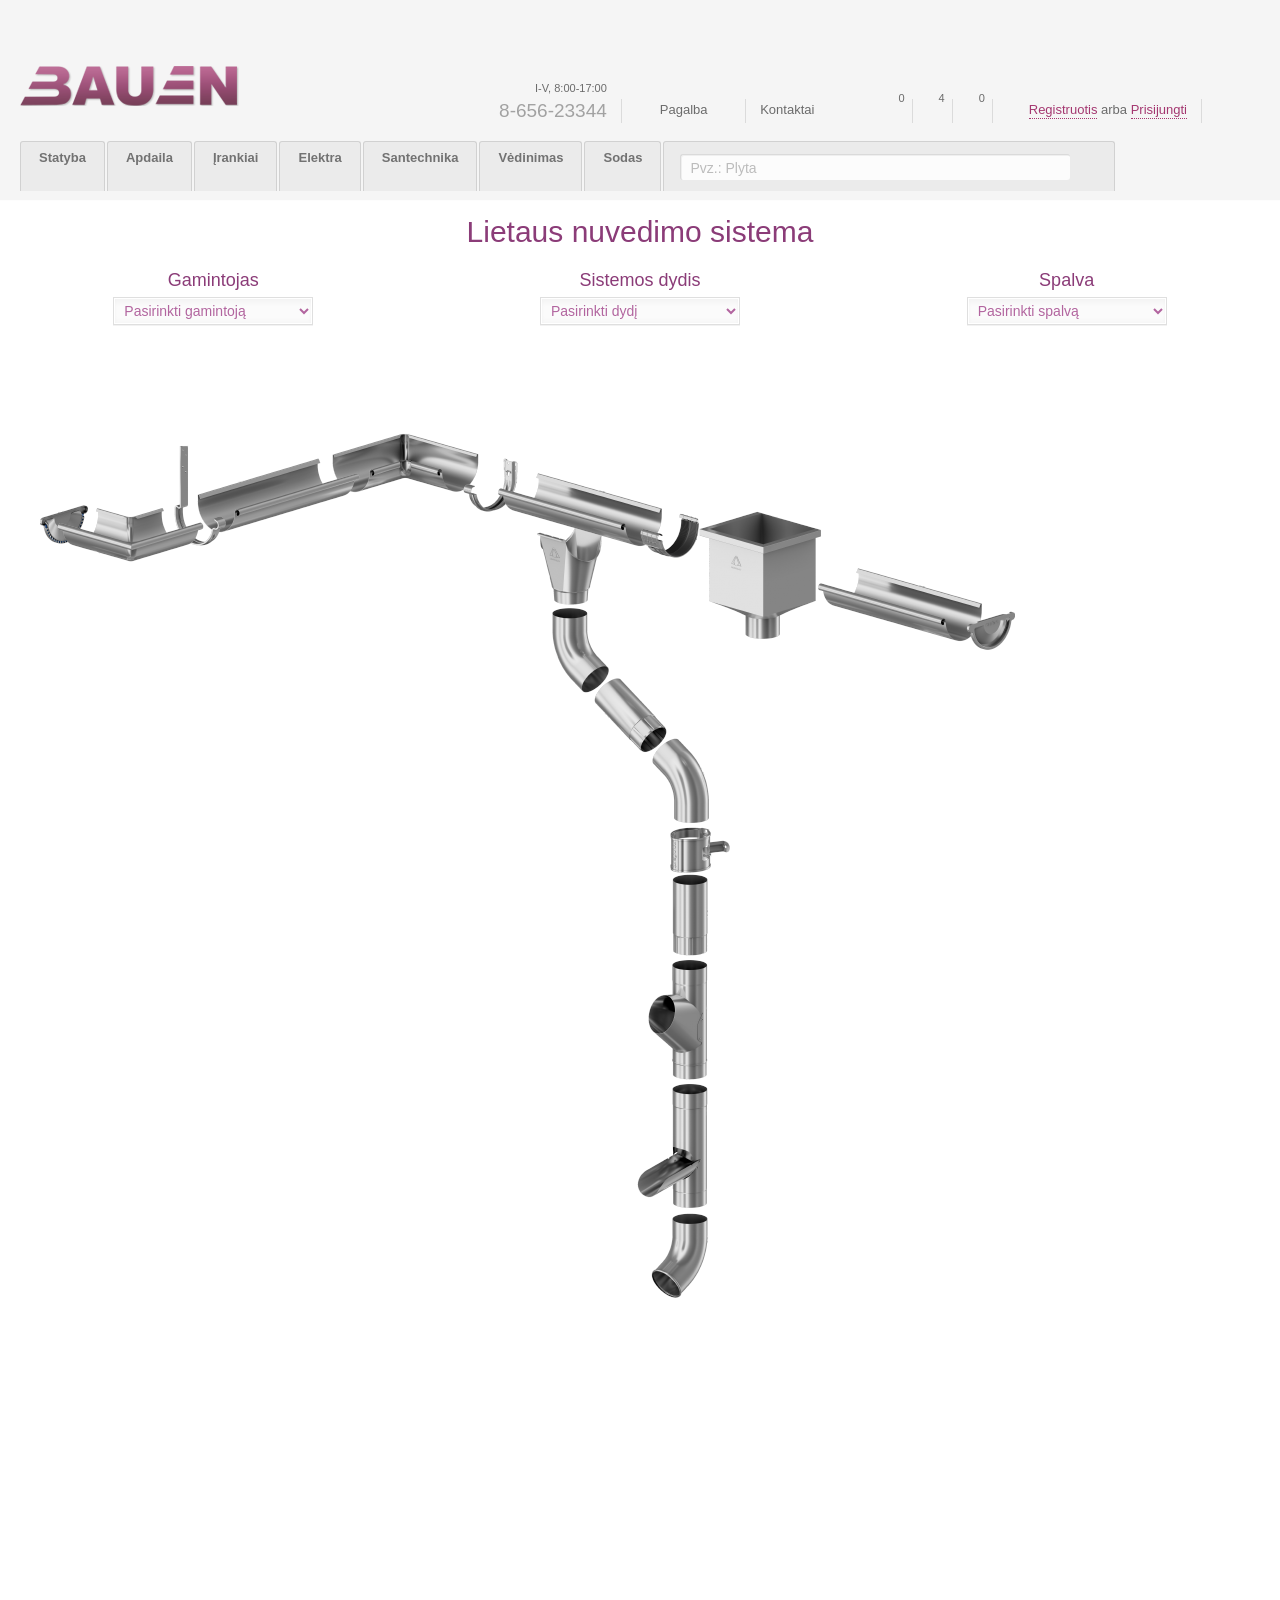
==== index.html @ d095a4c6 "Initial commit" ====
<!DOCTYPE html>
<html lang="en">
<head>
    <meta charset="UTF-8">
    <meta name="viewport" content="width=device-width, initial-scale=1.0">
    <title>Roofart Pasirinkimo Sistema</title>
    <link rel="stylesheet" href="style.css">
    <link rel="stylesheet" href="bauen_style.css">
    <link rel="stylesheet" href="bauen_style_mod.css">
    <style>
        .image-container {
            position: relative;
            width: 100%;
            height: 800px;
            /*border: 2px dashed #ccc;*/
            margin: 20px 0;
            background-color: white;
        }
        .image-item {
            position: absolute;
            cursor: move;
        }
        .image-item img {
            max-width: 150px;
            max-height: 150px;
            display: block;
        }
        .image-placeholder {
            position: absolute;
            width: 100px;
            height: 100px;
            /*background-color: #ffffff;*/
            /*border: 2px solid #999;*/
            border-radius: 5px;
            display: flex;
            align-items: center;
            justify-content: center;
            cursor: pointer;
            transition: all 0.3s ease;
        }
        .image-placeholder:hover {
            background-color: #d0d0d0;
            box-shadow: 0 2px 8px rgba(0, 0, 0, 0.2);
            z-index:555555 !important;
        }
        .image-placeholder span {
            font-size: 12px;
            color: #666;
            text-align: center;
            pointer-events: none;
        }
        .controls {
            margin: 20px 0;
        }
        input[type="file"], button {
            padding: 10px 20px;
            margin-right: 10px;
            font-size: 14px;
        }
        .modal {
            display: none;
            position: fixed;
            z-index: 2000;
            left: 0;
            top: 0;
            width: 100%;
            height: 100%;
            background-color: rgba(0, 0, 0, 0.4);
        }
        .modal-content {
            position: relative;
            top: 100px;
            left: 500px;
            background-color: #fefefe;
            margin: 10% auto;
            padding: 20px;
            border: 1px solid #888;
            width: 300px;
            border-radius: 5px;
            box-shadow: 0 4px 6px rgba(0, 0, 0, 0.1);

        }
        .modal-content h2 {
            margin-top: 0;
        }
        .modal-content label {
            display: block;
            margin: 20px 0 5px 0;
            font-weight: bold;
        }
        .modal-content select {
            width: 100%;
            padding: 8px;
            margin-bottom: 15px;
            border: 1px solid #ddd;
            border-radius: 4px;
            box-sizing: border-box;
            background-color: white;
        }
        .modal-content button {
            background-color: #4CAF50;
            color: white;
            padding: 10px 20px;
            border: none;
            border-radius: 4px;
            cursor: pointer;
            margin-right: 5px;
        }
        .modal-content button:hover {
            background-color: #45a049;
        }
        .modal-content .cancel-btn {
            background-color: #f44336;
        }
        .modal-content .cancel-btn:hover {
            background-color: #da190b;
        }
        .price-display {
            font-size: 18px;
            font-weight: bold;
            color: #27ae60;
            margin: 10px 0;
        }
        .price-popup {
            display: none;
            position: absolute;
            background-color: #27ae60;
            color: white;
            padding: 10px 15px;
            border-radius: 5px;
            font-weight: bold;
            font-size: 16px;
            white-space: nowrap;
            z-index: 999;
            box-shadow: 0 2px 8px rgba(0, 0, 0, 0.2);
            pointer-events: none;
        }
        .price-popup.show {
            display: block;
        }

        body {
            height: 2000px;
            background-color: white;
        }

        h1 {
            font-family: arial;
            font-size: 30px !important;
            padding-top: 20px;
        }

        .filtras {
            display: flex;
            align-items: flex-start;
            justify-content: space-around;
            padding-top: 20px;
        }
        .filtras div {
            display: flex;
            flex-direction: column;
            align-items: center;
        }
        .size-selection {
            display: none;
        }

        #itemSize {
            height: 50px;
        }

    </style>
</head>

<div class="header"><div class="header-desktop"><div class="wrapper">    <a href="/lt" title="bauen" class="header-logo">         <img src="bauen.png" alt="Bauen">    </a>    <ul class="header-nav">         <li><a class="header-compare fj-catalog-compare-count" href="/prekiu-palyginimas" title="Prekių palyginimas" onclick="fjObj.showAjaxPopup($(this).attr('href')); return false;">         	0</a></li>    	<li><a href="/mano/ziuretos-prekes" title="Žiūrėtos prekės" class="header-view fj-catalog-history-count">4</a></li>        <li><a class="header-fav fj-catalog-favorite-count" href="/patinkancios-prekes" title="Patinkančios prekės">0</a></li>                

	<li>
		<div class="header-login">
			<a href="/registruotis" title="Registruotis">Registruotis</a>
			arba			<a href="/prisijungti" title="Prisijungti">Prisijungti</a> 
			
		</div>
	</li>

                <li class="header-nav-cart">			<a href="javascript:;" style="cursor: default" class=" header-cart">							<span class="fj-cart-layout-amount"></span>			</a>			                                               <div class="header-subnav header-subnav--cart ">	            	            	<strong class="fj-cart-layout-amount header-subnav-title"></strong>	            	            <a href="javascript:;" onclick="javascript: $(this).closest('li').css('zIndex', 110).find('.header-subnav').fadeOut();" class="header-subnav-close">uzdaryti</a>	                            <a onclick="javascript: $(this).parent().fadeOut();" class="cart-block-close" href="#"></a>                                <div class="change">
<ul class="header-cart-list fj-cart-layout-items">
   
      <br>Prekių krepšelis tuščias    
     
</ul>
</div>		            </div>        </li>            </ul>        <ul class="header-nav no-margin">
	<li>
        <div class="header-time">I-V, 8:00-17:00</div>
        <div class="header-phone">8-656-23344</div></li>
	



    <li class="header-nav-support">
        <a class="header-support" href="/pagalba" title="Pagalba">Pagalba </a> <a href="javascript:;" onclick="javascript: $('.header-nav-support.header-nav--currency').css('z-index',2);$(this).parent().find('.header-subnav').css('z-index', '110').fadeIn();" class="header-trigger"></a>

        <div class="header-subnav header-subnav--support">
        	<strong class="header-subnav-title">Pagalba</strong>
            <a href="javascript:;" class="header-subnav-close">uzdaryti</a>

            <ul class="header-subnav-list">
                                                    <li><a title="Registracijos sąlygos" href="/registracijos-salygos" class="icon-check">Registracijos sąlygos</a></li>
                                                                        <li><a title="Siuntimas ir pristatymas" href="/prekiu-siuntimas-ir-pristatymas" class="aside-nav-shipping">Siuntimas ir pristatymas</a></li>
                                                                        <li><a title="Keitimas ir grąžinimas" href="/keitimas-ir-grazinimas" class="icon-circle">Keitimas ir grąžinimas</a></li>
                                                                        <li><a title="Garantinis aptarnavimas" href="/garantinis-aptarnavimas" class="aside-nav-waranty">Garantinis aptarnavimas</a></li>
                                                                        <li><a title="D.U.K." href="/dazniausiai-uzduodami-klausimai-duk" class="aside-nav-faq">D.U.K.</a></li>
                                                                        <li><a title="Kaip pirkti" href="/kaip-pirkti" class="icon-cart">Kaip pirkti</a></li>
                                                                        <li><a title="Atsiskaitymas" href="/atsiskaitymas" class="icon-pc">Atsiskaitymas</a></li>
                                                                        <li><a title="Rašykite mums" href="/rasykite-mums" class="fj-form-ask icon-oval">Rašykite mums</a></li>
                                                                        <li><a title="Kontaktai" href="/kontaktai" class="icon-phone">Kontaktai</a></li>
                                                                        <li><a title="Atsakomybės apribojimas" href="/atsakomybes-apribojimas" class="aside-nav-disclaimer">Atsakomybės apribojimas</a></li>
                                                </ul>
        </div>
    </li>
            <li>
                        <a href="/kontaktai" title="Kontaktai">Kontaktai</a>
        </li>
  <script type="text/javascript">
	$('.header-subnav-close').click(function(){
		$(this).closest('.header-subnav').fadeOut();
		$('.header-nav-support').css('z-index', '2');
	});
</script>
</ul>    <div class="nav">

	<ul>

        
            <li>

                <a id="category-1314" href="/statybines-medziagos" title="Statyba" class="">  

                   

                   Statyba<br>




                </a>

               

            </li> 

        
            <li>

                <a id="category-1322" href="/apdailos-medziagos" title="Apdaila" class="">  

                   

                   Apdaila<br>




                </a>

               

            </li> 

        
            <li>

                <a id="category-1323" href="/darbo-irankiai" title="Įrankiai" class="">  

                   

                   Įrankiai




                </a>

               

            </li> 

        
            <li>

                <a id="category-1324" href="/elektros-prekes" title="Elektra" class="">  

                   

                   Elektra<br>




                </a>

               

            </li> 

        
            <li>

                <a id="category-1325" href="/santechnikos-prekes" title="Santechnika" class="">  

                   

                   Santechnika<br>




                </a>

               

            </li> 

        
            <li>

                <a id="category-1327" href="/sildymo-prekes" title="Vėdinimas" class="">  

                   

                   Vėdinimas<br>




                </a>

               

            </li> 

        
            <li>

                <a id="category-1328" href="/sodo-prekes" title="Sodas" class="">  

                   

                   Sodas<br>




                </a>

               

            </li> 

        
        <li>

       <form class="nav-search" method="get" action="/paieska">
						
	<div class="nav-search-field">
		<input id="q" name="q" type="text" autocomplete="off" value="Pvz.: Plyta" class="search-block-input-field ui-autocomplete-input"><span role="status" aria-live="polite" class="ui-helper-hidden-accessible"></span>
	</div>
	<input type="submit" class="nav-search-submit">
</form>

<script>
//<![CDATA[
             $('.nav-search').submit(function(){

			

					if($('#q').val() == 'Pvz.: Plyta')
					{
						$('#q').val('');
					}

					return true;
	           });
				
         
$.ui.autocomplete.prototype._renderItem = function( ul, item){
    		  var term = this.term.split(' ').join('|');
    		  var re = new RegExp("(" + term + ")", "gi") ;
    		  var t = item.label.replace(re,"<span>$1</span>");
    		  return $( "<li></li>" )
    		     .data( "item.autocomplete", item )
    		     .append( "<a>" + t + "</a>" )
    		     .appendTo( ul );
    		};
        
     
        $( "#q" ).autocomplete({
          source: "/lt/search/live-search",
          minLength: 2,
          messages: {
              noResults: '',
              results: function() {}
          },
          select: function (event, ui) {
        	  $("#q").val(ui.item.label);
              $(".nav-search").submit(); 
        	},
        	open: function(){
        		$('.ui-menu').css('max-width', '380px');
        	},

          
        }).autocomplete( "widget" ).addClass( "results" );


    $('#q').focus(function(){

    	if($('#q').val() == 'Pvz.: Plyta')
    	{
    		$('#q').val('')

    	}
        $('#q').css('color','#894667');
    	
    		}).focusout(function(){

    			if($('#q').val() == '')
    	    	{
    	    		$('#q').val('Pvz.: Plyta').css('color', '#bcbcbc');
                        

    	    	}
    		});


    $(document).ready(function() {  

		// Icon Click Focus
		$('div.icon').click(function(){
			$('input#search').focus();
		});

		// Live Search
		// On Search Submit and Get Results
		function search() {
			var query_value = $('input#search').val();
			$('b#search-string').html(query_value);
			if(query_value !== ''){
				$.ajax({
					type: "POST",
					url: "search.php",
					data: { query: query_value },
					cache: false,
					success: function(html){
						$("ul#results").html(html);
					}
				});
			}return false;    
		}

		$("input#search").live("keyup", function(e) {
			// Set Timeout
			clearTimeout($.data(this, 'timer'));

			// Set Search String
			var search_string = $(this).val();

			// Do Search
			if (search_string == '') {
				$("ul#results").fadeOut();
				$('h4#results-text').fadeOut();
			}else{
				$("ul#results").fadeIn();
				$('h4#results-text').fadeIn();
				$(this).data('timer', setTimeout(search, 100));
			};
		});

	});
  //]]>
    </script>			
       </li>

    </ul>

</div>







   		</div> <!-- .wrapper -->	</div> <!-- header-desktop -->		<div class="header-mob">

                <div class="header-mob-top">
                    <a href="/lt" class="header-mob-top-logo" title="Bauen">Bauen</a>
                    <div class="header-mob-top-icons">
                        <a class="header-mob-top-search-trigger " href="/paieska" title="Paieška">Paieška</a>
                                                	<a class="header-mob-top-user-trigger" href="/prisijungti" title="Prisijungti">Vartotojas</a>
                                                        <a class="header-mob-top-cart-trigger" href="/prekiu-krepselis" title="Krepšelis">Krepšelis </a>
                        <a class="header-mob-top-nav-trigger" title="Meniu">Meniu</a>
                    </div>
                    <form class="header-mob-top-search" method="get" action="/paieska">
                        <input name="q" type="text" placeholder="Pvz.: Plyta">
                        <input type="hidden" name="search-order" class="mobile-search-order">
                        <input type="submit">
                        <a class="header-mob-top-search-clear " title="Išvalyti">Išvalyti</a>
                    </form>
                </div>
                <div class="header-mob-nav" data-level="1">
                    <ul class="header-mob-nav-list">
                    					        					                <li>
					                <a href="/statybines-medziagos" title="Statyba" class="withsubnav">
					                   Statyba					                   <b>3042</b>
					                </a> 
					                	                            		<div class="header-mob-nav" data-level="2">
                                			<ul class="header-mob-nav-list">
                                				<li>
			                                        <a class="header-mob-nav-back" title="Statyba">Statyba</a>
			                                        <a href="/statybines-medziagos" class="header-mob-nav-link" title="visos">visos</a>
		                                        </li>
		                                        		                                        	<li><a class="arrow " href="/apsiltinimo-medziagos" title="Apšiltinimo medžiagos">Apšiltinimo medžiagos <b>335</b></a></li>
		                                        		                                        	<li><a class="arrow " href="/aptverimo-sistemos" title="Aptvėrimo sistemos">Aptvėrimo sistemos <b>37</b></a></li>
		                                        		                                        	<li><a class="arrow " href="/armavimo-tinkliukai" title="Armavimo tinklelis">Armavimo tinklelis <b>14</b></a></li>
		                                        		                                        	<li><a class="arrow " href="/betonas-uzpildai" title="Betonas, užpildai">Betonas, užpildai <b>6</b></a></li>
		                                        		                                        	<li><a class="arrow " href="/blokeliai" title="Blokeliai">Blokeliai <b>61</b></a></li>
		                                        		                                        	<li><a class="arrow " href="/birios-medziagos" title="Birios medžiagos">Birios medžiagos <b>92</b></a></li>
		                                        		                                        	<li><a class="arrow " href="/dekoratyviniai-tinkai" title="Dekoratyviniai tinkai">Dekoratyviniai tinkai <b>55</b></a></li>
		                                        		                                        	<li><a class="arrow " href="/gelzbetonio-gaminiai" title="Gelžbetonio gaminiai">Gelžbetonio gaminiai <b>1</b></a></li>
		                                        		                                        	<li><a class="arrow " href="/juostos" title="Juostos">Juostos <b>114</b></a></li>
		                                        		                                        	<li><a class="arrow " href="/kaminu-sistemos" title="Kaminų sistemos">Kaminų sistemos <b>99</b></a></li>
		                                        		                                        	<li><a class="arrow " href="/klijai" title="Klijai">Klijai <b>54</b></a></li>
		                                        		                                        	<li><a class="arrow " href="/lietaus-nuvedimas" title="Lietaus nuvedimo sistemos">Lietaus nuvedimo sistemos <b>858</b></a></li>
		                                        		                                        	<li><a class="arrow " href="/statybines/langai" title="Langai">Langai <b>56</b></a></li>
		                                        		                                        	<li><a class="arrow " href="/plytos-plyteles" title="Plytos, plytelės">Plytos, plytelės <b>27</b></a></li>
		                                        		                                        	<li><a class="arrow " href="/sandarinimo-medziagos" title="Sandarinimo medžiagos">Sandarinimo medžiagos <b>185</b></a></li>
		                                        		                                        	<li><a class="arrow " href="/statybine-chemija" title="Statybinė chemija">Statybinė chemija <b>18</b></a></li>
		                                        		                                        	<li><a class="arrow " href="/statybines-pleveles" title="Statybinės plėvelės">Statybinės plėvelės <b>80</b></a></li>
		                                        		                                        	<li><a class="arrow " href="/statybines-plokstes" title="Statybinės plokštės">Statybinės plokštės <b>71</b></a></li>
		                                        		                                        	<li><a class="arrow " href="/stogu-dangos" title="Stogų dangos">Stogų dangos <b>542</b></a></li>
		                                        		                                        	<li><a class="arrow " href="/stogo-langai" title="Stogo langai">Stogo langai <b>71</b></a></li>
		                                        		                                        	<li><a class="arrow " href="/tinkai-tinkas" title="Tinkai">Tinkai <b>19</b></a></li>
		                                        		                                        	<li><a class="arrow " href="/trinkeles" title="Trinkelės">Trinkelės <b>4</b></a></li>
		                                        		                                        	<li><a class="arrow " href="/tvirtinimo-profiliai" title="Tvirtinimo profiliai">Tvirtinimo profiliai <b>70</b></a></li>
		                                        		                                        	<li><a class="arrow " href="/tvirtinimo-detales" title="Tvirtinimo detalės">Tvirtinimo detalės <b>165</b></a></li>
		                                        		                                        	<li><a class="arrow " href="/vielos-tinklai" title="Vielos tinklai">Vielos tinklai <b>11</b></a></li>
		                                        		                                        	<li><a class="arrow " href="/terasos" title="Terasos">Terasos <b>6</b></a></li>
		                                        	                                        </ul>
	                            		</div>
                            		 
					            </li>
					   					        					                <li>
					                <a href="/apdailos-medziagos" title="Apdaila" class="withsubnav">
					                   Apdaila					                   <b>740</b>
					                </a> 
					                	                            		<div class="header-mob-nav" data-level="2">
                                			<ul class="header-mob-nav-list">
                                				<li>
			                                        <a class="header-mob-nav-back" title="Apdaila">Apdaila</a>
			                                        <a href="/apdailos-medziagos" class="header-mob-nav-link" title="visos">visos</a>
		                                        </li>
		                                        		                                        	<li><a class="arrow " href="/glaistai" title="Glaistai">Glaistai <b>142</b></a></li>
		                                        		                                        	<li><a class="arrow " href="/dazai-gruntai" title="Dažai, gruntai">Dažai, gruntai <b>501</b></a></li>
		                                        		                                        	<li><a class="arrow " href="/lakai-medienai" title="Lakai">Lakai <b>21</b></a></li>
		                                        		                                        	<li><a class="arrow " href="/alyvos" title="Alyvos">Alyvos <b>16</b></a></li>
		                                        		                                        	<li><a class="arrow " href="/beicai" title="Beicai">Beicai <b>3</b></a></li>
		                                        		                                        	<li><a class="arrow " href="/emales" title="Emalės">Emalės <b>2</b></a></li>
		                                        		                                        	<li><a class="arrow " href="/impregnantai-medienai" title="Impregnantai">Impregnantai <b>37</b></a></li>
		                                        		                                        	<li><a class="arrow " href="/difuzoriai" title="Difuzoriai">Difuzoriai <b>2</b></a></li>
		                                        		                                        	<li><a class="arrow " href="/pakabinamos-lubos" title="Pakabinamos lubos">Pakabinamos lubos <b>12</b></a></li>
		                                        		                                        	<li><a class="arrow " href="/valymo-priemones" title="Valymo priemonės">Valymo priemonės <b>1</b></a></li>
		                                        		                                        	<li><a class="arrow " href="/apdailos-priedai" title="Priedai">Priedai <b>3</b></a></li>
		                                        	                                        </ul>
	                            		</div>
                            		 
					            </li>
					   					        					                <li>
					                <a href="/darbo-irankiai" title="Įrankiai" class="withsubnav">
					                   Įrankiai					                   <b>227</b>
					                </a> 
					                	                            		<div class="header-mob-nav" data-level="2">
                                			<ul class="header-mob-nav-list">
                                				<li>
			                                        <a class="header-mob-nav-back" title="Įrankiai">Įrankiai</a>
			                                        <a href="/darbo-irankiai" class="header-mob-nav-link" title="visos">visos</a>
		                                        </li>
		                                        		                                        	<li><a class="arrow " href="/dazymo-ir-apdailos-irankiai" title="Dažymo ir apdailos įrankiai">Dažymo ir apdailos įrankiai <b>191</b></a></li>
		                                        		                                        	<li><a class="arrow " href="/diskai" title="Diskai">Diskai <b>2</b></a></li>
		                                        		                                        	<li><a class="arrow " href="/mechaniniai-irankiai" title="Mechaniniai įrankiai">Mechaniniai įrankiai <b>14</b></a></li>
		                                        		                                        	<li><a class="arrow " href="/matavimo-irankiai" title="Matavimo įrankiai">Matavimo įrankiai <b>2</b></a></li>
		                                        		                                        	<li><a class="arrow " href="/pjovimo-irankiai" title="Pjovimo įrankiai">Pjovimo įrankiai <b>5</b></a></li>
		                                        		                                        	<li><a class="arrow " href="/graztai" title="Grąžtai">Grąžtai <b>13</b></a></li>
		                                        		                                        	<li><a class="arrow " href="/gkp-irankiai" title="GKP įrankiai">GKP įrankiai <b>0</b></a></li>
		                                        	                                        </ul>
	                            		</div>
                            		 
					            </li>
					   					        					        					        					        					                <li>
					                <a href="/sodo-prekes" title="Sodas" class="withsubnav">
					                   Sodas					                   <b>13</b>
					                </a> 
					                	                            		<div class="header-mob-nav" data-level="2">
                                			<ul class="header-mob-nav-list">
                                				<li>
			                                        <a class="header-mob-nav-back" title="Sodas">Sodas</a>
			                                        <a href="/sodo-prekes" class="header-mob-nav-link" title="visos">visos</a>
		                                        </li>
		                                        		                                        	<li><a class="arrow " href="/sniego-kastuvai" title="Sniego kastuvai">Sniego kastuvai <b>0</b></a></li>
		                                        		                                        	<li><a class="arrow " href="/siltnamiai" title="Šiltnamiai">Šiltnamiai <b>10</b></a></li>
		                                        		                                        	<li><a class="arrow " href="/vejos-segmentai" title="Vejos segmentai">Vejos segmentai <b>2</b></a></li>
		                                        		                                        	<li><a class="arrow " href="/laisvalaikio-prekes" title="Laisvalaikis">Laisvalaikis <b>1</b></a></li>
		                                        	                                        </ul>
	                            		</div>
                            		 
					            </li>
					   	 
                    </ul>
                    <ul class="header-mob-nav-list header-mob-nav-list--icons">
                        <li>
                            <a class="withsubnav header-mob-nav-list--icons-users" title="Vartotojams">Vartotojams</a>
                            <div class="header-mob-nav" data-level="2">
                                <ul class="header-mob-nav-list">
                                    <li><a class="header-mob-nav-back header-mob-nav-list-icon header-mob-nav-list-icon--user" title="Vartotojams">Vartotojams</a></li>
                                    	                                    <li><a class="arrow" href="/prisijungti" title="Prisijungti">Prisijungti</a></li>
	                                    <li><a class="arrow" href="/registruotis" title="Registruotis">Registruotis</a></li>
                                     
                                    <li><a class="header-mob-nav-list-icon header-mob-nav-list-icon--fav spacing" href="/patinkancios-prekes" title="Patinkančios prekės">Patinkančios prekės <b class="fj-catalog-favorite-count">0</b></a></li>
                                    <li><a class="header-mob-nav-list-icon header-mob-nav-list-icon--view spacing" href="/mano/ziuretos-prekes" title="Žiūrėtos prekės">Žiūrėtos prekės <b class="fj-catalog-history-count">4</b></a></li>
                                    <li><a class="header-mob-nav-list-icon header-mob-nav-list-icon--compare spacing" href="/prekiu-palyginimas" title="Prekių palyginimas">Prekių palyginimas <b class="fj-catalog-compare-count">0</b></a></li>
                                                                    </ul>
                            </div>
                        </li>
                        <li>
                        	<a class="arrow header-mob-nav-list--icons-cart" title="Krepšelis" href="/prekiu-krepselis">Krepšelis<b>0</b></a>
                        </li>
                        <li>
		                			                	                        	<a class="withsubnav header-mob-nav-list--icons-help" href="/pagalba" title="Pagalba">Pagalba</a>
                            <div class="header-mob-nav" data-level="2">
                                <ul class="header-mob-nav-list">
                                    <li><a class="header-mob-nav-back header-mob-nav-list-icon header-mob-nav-list-icon--help" title="Pagalba">Pagalba</a></li>
					                  					                							                    		<li><a class="arrow" title="Registracijos sąlygos" href="/registracijos-salygos">Registracijos sąlygos</a></li>
					                    						                  					                							                    		<li><a class="arrow" title="Siuntimas ir pristatymas" href="/prekiu-siuntimas-ir-pristatymas">Siuntimas ir pristatymas</a></li>
					                    						                  					                							                    		<li><a class="arrow" title="Keitimas ir grąžinimas" href="/keitimas-ir-grazinimas">Keitimas ir grąžinimas</a></li>
					                    						                  					                							                    		<li><a class="arrow" title="Garantinis aptarnavimas" href="/garantinis-aptarnavimas">Garantinis aptarnavimas</a></li>
					                    						                  					                							                    		<li><a class="arrow" title="D.U.K." href="/dazniausiai-uzduodami-klausimai-duk">D.U.K.</a></li>
					                    						                  					                							                    		<li><a class="arrow" title="Kaip pirkti" href="/kaip-pirkti">Kaip pirkti</a></li>
					                    						                  					                							                    		<li><a class="arrow" title="Atsiskaitymas" href="/atsiskaitymas">Atsiskaitymas</a></li>
					                    						                  					                							                    		<li><a class="arrow" title="Rašykite mums" href="/rasykite-mums">Rašykite mums</a></li>
					                    						                  					                							                    		<li><a class="arrow" title="Kontaktai" href="/kontaktai">Kontaktai</a></li>
					                    						                  					                							                    		<li><a class="arrow" title="Atsakomybės apribojimas" href="/atsakomybes-apribojimas">Atsakomybės apribojimas</a></li>
					                    						                                                  </ul>
                            </div>
                        </li>
                        <li>
                        	<a class="withsubnav header-mob-nav-list--icons-important" title="Svarbi informacija">Svarbi informacija</a>
                            <div class="header-mob-nav" data-level="2">
                                <ul class="header-mob-nav-list">
                                    <li><a class="header-mob-nav-back header-mob-nav-list-icon header-mob-nav-list-icon--important" title="Svarbi informacija">Svarbi informacija</a></li>
                                    																														<li><a class="header-mob-nav-list-icon header-mob-nav-list-icon--spec59 " href="/nemokamas-pristatymas" title="Nemokas pristatymas">Nemokas pristatymas</a></li>
																																								<li><a class="header-mob-nav-list-icon header-mob-nav-list-icon--spec60 " href="/pristatymas-per-1-3-dienas" title="Pristatymas per 1 - 3 darbo dienas">Pristatymas per 1 - 3 darbo dienas</a></li>
																																								<li><a class="header-mob-nav-list-icon header-mob-nav-list-icon--spec61 " href="/geriausios-kainos-garantija" title="Kainos garantija">Kainos garantija</a></li>
																																								<li><a class="header-mob-nav-list-icon header-mob-nav-list-icon--spec62 " href="/nuolaidu-kortele" title="Gaukite nuolaidų kortelę">Gaukite nuolaidų kortelę</a></li>
																																								<li><a class="header-mob-nav-list-icon header-mob-nav-list-icon--spec63 " href="/statybiniu-medziagu-eksportas" title="Video kaip apsipirkti">Video kaip apsipirkti</a></li>
																																								<li><a class="header-mob-nav-list-icon header-mob-nav-list-icon--spec88 " href="dovanu-cekiai-1" title="Dovanų čekiai">Dovanų čekiai</a></li>
																			                                </ul>
                            </div>
                        </li>
                        <li>
		                			                	                        	<a class="withsubnav header-mob-nav-list--icons-advices" href="/specialisto-patarimai" title="Specialisto patarimai">Specialisto patarimai<b>15</b></a>
                            <div class="header-mob-nav" data-level="2">
                                <ul class="header-mob-nav-list">
                                    <li><a class="header-mob-nav-back header-mob-nav-list-icon header-mob-nav-list-icon--advices" title="Specialisto patarimai">Specialisto patarimai</a></li>
					                  					                							                    		<li>
					                    			<a class="arrow" title="Pamatų įrengimas" href="/pamatu-irengimas">
					                    				Pamatų įrengimas					                    				
					                    									                    				
<!--						                    			<b></b>-->
						                    			<b>3</b>
						                    			
					                    			</a>
					                    		</li>
					                    						                  					                							                    		<li>
					                    			<a class="arrow" title="Brata dūmtraukiai" href="/brata-dumtraukiai">
					                    				Brata dūmtraukiai					                    				
					                    									                    				
<!--						                    			<b></b>-->
						                    			<b>1</b>
						                    			
					                    			</a>
					                    		</li>
					                    						                  					                							                    		<li>
					                    			<a class="arrow" title="Dažymas" href="/dazymas">
					                    				Dažymas					                    				
					                    									                    				
<!--						                    			<b></b>-->
						                    			<b>4</b>
						                    			
					                    			</a>
					                    		</li>
					                    						                  					                							                    		<li>
					                    			<a class="arrow" title="Pastatų šiltinimas" href="/pastatu-siltinimas">
					                    				Pastatų šiltinimas					                    				
					                    									                    				
<!--						                    			<b></b>-->
						                    			<b>4</b>
						                    			
					                    			</a>
					                    		</li>
					                    						                  					                							                    		<li>
					                    			<a class="arrow" title="Stoglangiai" href="/stoglangiai">
					                    				Stoglangiai					                    				
					                    									                    				
<!--						                    			<b></b>-->
						                    			<b>1</b>
						                    			
					                    			</a>
					                    		</li>
					                    						                  					                							                    		<li>
					                    			<a class="arrow" title="Pertvarų statyba" href="/pertvaru-statyba">
					                    				Pertvarų statyba					                    				
					                    									                    				
<!--						                    			<b></b>-->
						                    			<b>2</b>
						                    			
					                    			</a>
					                    		</li>
					                    						                                                  </ul>
                            </div>
                        </li>
                        <li>
		                			                	                        	<a class="withsubnav header-mob-nav-list--icons-about" href="/apie-mus" title="Apie mus">Apie mus</a>
                            <div class="header-mob-nav" data-level="2">
                                <ul class="header-mob-nav-list">
                                    <li><a class="header-mob-nav-back header-mob-nav-list-icon header-mob-nav-list-icon--about" title="Apie mus">Apie mus</a></li>
					                  					                							                    		<li> 
					                    			<a class="arrow" title="Apie BAUEN" href="/apie-mus">
						                    			Apie BAUEN					                    			</a>
					                    		</li>
					                    						                  					                							                    		<li> 
					                    			<a class="arrow" title="Kontaktai" href="/kontaktai">
						                    			Kontaktai					                    			</a>
					                    		</li>
					                    						                  					                							                    		<li> 
					                    			<a class="arrow fj-form-ask" title="Rašykite mums" href="/kontaktai">
						                    			Rašykite mums					                    			</a>
					                    		</li>
					                    						                                                  </ul>
                            </div>
                        </li>
                        
                        <li>
                        	                        	<a class="arrow header-mob-nav-list--icons-subscribe" title="Naujienlaiškio prenumerata" href="/naujienlaiskio-prenumerata">Naujienlaiškio prenumerata</a>
                        </li>
                                            </ul>
                    <a class="header-mob-phone" href="tel:8-656-23344">8-656-23344</a>
                    <a class="header-mob-email" href="mailto:eprekyba@bauen.lt">eprekyba@bauen.lt</a>
                </div>

</div>	</div>

<body>
    <h1>Lietaus nuvedimo sistema</h1>
    
    <div class="filtras">
        <div>
            <h2>Gamintojas</h2>
            <select id="manufacturer">
                <option value="">Pasirinkti gamintoją</option>
                <option value="bauen">Bauen</option>
                <option value="lindab">Roofart</option>
                <option value="moeller">Gamrat</option>
                <option value="other">Kitas</option>
            </select>
        </div>
        <div>
            <h2>Sistemos dydis</h2>
            <select id="size">
                <option value="">Pasirinkti dydį</option>
                <option value="small">Mažas (100mm)</option>
                <option value="medium">Vidutinis (125mm)</option>
                <option value="large">Didelis (150mm)</option>
            </select>
        </div>
        <div>
            <h2>Spalva</h2>
            <select id="color">
                <option value="">Pasirinkti spalvą</option>
                <option value="white">Balta</option>
                <option value="black">Juoda</option>
                <option value="gray">Pilka</option>
                <option value="brown">Ruda</option>
            </select>
        </div>
    </div>
    
    <div id="imageContainer" class="image-container">
        <!-- Image Placeholders - 34 items (6 columns x 6 rows = 36 slots) -->
        <div class="image-placeholder" data-image-id="img-01" data-name="Latako dangtelis" data-price="15.00" style="left: 15px; top: 130px; z-index: 1;"><img src="latako_dangtelis.png" alt="Roof design 1" /></div>
        <div class="image-placeholder" data-image-id="img-02" data-name="Kampas išorinis" data-price="12.50" style="left: 80px; top: 140px; z-index: 3;"><img src="kampas_isorinis.png" alt="Roof design 1" /></div>
        <div class="image-placeholder" data-image-id="img-03" data-name="Latakas" data-price="20.00" style="left: 230px; top: 100px; z-index: 2;"><img src="latakas.png" alt="Roof design 1" /></div>
        <div class="image-placeholder" data-image-id="img-04" data-name="Kampas vidinis" data-price="18.00" style="left: 355px; top: 68px; z-index: 1;"><img src="kampas_vidinis.png" alt="Roof design 1" /></div>
        <div class="image-placeholder" data-image-id="img-05" data-name="Universalus latako laikiklis" data-price="8.50" style="left: 440px; top: 90px; z-index: 2;"><img src="universalus_latako_laikiklis.png" alt="Roof design 1" /></div>
        <div class="image-placeholder" data-image-id="img-06" data-name="Latakas 2" data-price="22.00" style="left: 530px; top: 115px; z-index: 2;"><img src="latakas_2.png" alt="Roof design 1" /></div>
        <div class="image-placeholder" data-image-id="img-07" data-name="Latako jungtis" data-price="10.00" style="left: 620px; top: 140px; z-index: 2;"><img src="latako_jungtis.png" alt="Roof design 1" /></div>
        <div class="image-placeholder" data-image-id="img-08" data-name="Stačiakampis piltuvas" data-price="25.00" style="left: 710px; top: 180px; z-index: 2;"><img src="staciakampis_piltuvas.png" alt="Roof design 1" /></div>
        <div class="image-placeholder" data-image-id="img-09" data-name="Latakas 2" data-price="20.00" style="left: 850px; top: 210px; z-index: 2;"><img src="latakas_2.png" alt="Roof design 1" /></div>
        <div class="image-placeholder" data-image-id="img-10" data-name="Latako dangtelis 2" data-price="16.00" style="left: 940px; top: 235px; z-index: 2;"><img src="latako_dangtelis_2.png" alt="Roof design 1" /></div>
        <div class="image-placeholder" data-image-id="img-11" data-name="Latako laikiklis" data-price="9.00" style="left: 150px; top: 100px; z-index: 2;"><img src="latako_laikiklis.png" alt="Roof design 1" /></div>
        <div class="image-placeholder" data-image-id="img-12" data-name="Įlaja" data-price="30.00" style="left: 520px; top: 160px; z-index: 1;"><img src="ilaja.png" alt="Roof design 1" /></div>
        <div class="image-placeholder" data-image-id="img-13" data-name="Lietvamzdžio alkūnė 60" data-price="14.00" style="left: 530px; top: 255px; z-index: 1;"><img src="lietvamzdio_alkune_60.png" alt="Roof design 1" /></div>
        <div class="image-placeholder" data-image-id="img-14" data-name="Lietvamzdis 1m" data-price="11.50" style="left: 580px; top: 320px; z-index: 1;"><img src="lietvamzdis_1m.png" alt="Roof design 1" /></div>
        <div class="image-placeholder" data-image-id="img-15" data-name="Lietvamzdžio alkūnė 60-2" data-price="14.00" style="left: 630px; top: 385px; z-index: 1;"><img src="lietvamzdio_alkune_60_2.png" alt="Roof design 1" /></div>
        <div class="image-placeholder" data-image-id="img-16" data-name="Lietvamzdžio laikiklis" data-price="7.50" style="left: 650px; top: 455px; z-index: 1;"><img src="lietvamzdzio_laikiklis.png" alt="Roof design 1" /></div>
        <div class="image-placeholder" data-image-id="img-17" data-name="Lietvamzdis 1m" data-price="28.00" style="left: 640px; top: 520px; z-index: 1;"><img src="lietvamzdis_3m.png" alt="Roof design 1" /></div>
        <div class="image-placeholder" data-image-id="img-18" data-name="Lietvamzdžio trišakis" data-price="19.00" style="left: 628px; top: 625px; z-index: 1"><img src="lietvamzdio_trisakis.png" alt="Roof design 1" /></div>
        <div class="image-placeholder" data-image-id="img-19" data-name="Vandens skirstytuvas" data-price="24.00" style="left: 622px; top: 750px; z-index: 1"><img src="vandens_skirstytuvas.png" alt="Roof design 1" /></div>
        <div class="image-placeholder" data-image-id="img-20" data-name="Lietvamzdžio apatinė alkūnė 60" data-price="13.50" style="left: 630px; top: 860px; z-index: 1"><img src="lietvamzdzio_apatine_alkune_60.png" alt="Roof design 1" /></div>
        <!--<div class="image-placeholder" data-image-id="img-21" style="left: 230px; top: 340px;"><span>Image 21</span></div>-->
        <!--<div class="image-placeholder" data-image-id="img-22" style="left: 340px; top: 340px;"><span>Image 22</span></div>-->
        <!--<div class="image-placeholder" data-image-id="img-23" style="left: 450px; top: 340px;"><span>Image 23</span></div>-->
        <!--<div class="image-placeholder" data-image-id="img-24" style="left: 560px; top: 340px;"><span>Image 24</span></div>-->
        <!--<div class="image-placeholder" data-image-id="img-25" style="left: 10px; top: 450px;"><span>Image 25</span></div>-->
        <!--<div class="image-placeholder" data-image-id="img-26" style="left: 120px; top: 450px;"><span>Image 26</span></div>-->
        <!--<div class="image-placeholder" data-image-id="img-27" style="left: 230px; top: 450px;"><span>Image 27</span></div>-->
        <!--<div class="image-placeholder" data-image-id="img-28" style="left: 340px; top: 450px;"><span>Image 28</span></div>-->
        <!--<div class="image-placeholder" data-image-id="img-29" style="left: 450px; top: 450px;"><span>Image 29</span></div>-->
        <!--<div class="image-placeholder" data-image-id="img-30" style="left: 560px; top: 450px;"><span>Image 30</span></div>-->
        <!--<div class="image-placeholder" data-image-id="img-31" style="left: 10px; top: 560px;"><span>Image 31</span></div>-->
        <!--<div class="image-placeholder" data-image-id="img-32" style="left: 120px; top: 560px;"><span>Image 32</span></div>-->
        <!--<div class="image-placeholder" data-image-id="img-33" style="left: 230px; top: 560px;"><span>Image 33</span></div>-->
        <!--<div class="image-placeholder" data-image-id="img-34" style="left: 340px; top: 560px;"><span>Image 34</span></div>-->
    </div>
    
    <div id="imageModal" class="modal">
            <div class="modal-content">
                <h2> <span id="itemName">&nbsp;</span></h2>
            
            <div class="size-selection">
                <label for="itemSize">Ilgis:</label>
                <select id="itemSize">
                    <option value="small">2 m.</option>
                    <option value="medium">3 m.</option>
                </select>
            </div>
            
            <label for="quantity">Kiekis:</label>
            <input type="number" id="quantity" placeholder="Enter quantity" value="1" min="1" />
            
            <button id="addToCartBtn">Į krepšelį</button>
            <button class="cancel-btn" id="cancelBtn">Atšaukti</button>
        </div>
    </div>
    
    <script src="script.js"></script>
</body>
</html>
---- style.css ----
h1 {
    font-family: 'Arial', sans-serif;
    color: #333333;
    text-align: center;
    margin-top: 20px;
};
---- bauen_style.css ----
@charset "UTF-8";html,body,div,h1,h2,h3,h4,h5,h6,ul,ol,li,p,a,iframe,input,button,form,textarea,select,dl,dt,dd,blockquote,address,table,object{margin:0;padding:0;border:0;outline:0}a{cursor:pointer;text-decoration:underline}a:hover{text-decoration:none}b,strong{font-weight:700}input,select,button,textarea{vertical-align:top;-webkit-box-shadow:none;-moz-box-shadow:none;-o-box-shadow:none;box-shadow:none}button,html input[type=button],input[type=reset],input[type=submit]{-webkit-appearance:button;cursor:pointer;*overflow:visible}button[disabled],html input[disabled]{cursor:default}input[type=checkbox],input[type=radio]{box-sizing:border-box;padding:0;*height:13px;*width:13px}textarea{overflow:auto}table{border-collapse:collapse;border-spacing:0}table td,table th{-moz-box-sizing:border-box;-webkit-box-sizing:border-box;box-sizing:border-box}sub,sup{font-size:.75em;line-height:0;position:relative;vertical-align:baseline}sup{top:-.6em}sub{bottom:-.4em}img{border:0;-ms-interpolation-mode:bicubic;vertical-align:middle}small{font-size:75%}big{font-size:125%}html{font-size:62.5%;font-size:100%;-webkit-tap-highlight-color:rgba(0,0,0,0);-webkit-text-size-adjust:100%;-ms-text-size-adjust:100%}.cf{height:0;overflow:hidden;clear:both;font-size:0;display:block}html,body{background-color:#fff}body{font:12px/19px Arial;color:#282828}a{color:#8b3c78}h1,h2{font:18px/22px Arial;color:#8b3c78;margin:0 0 6px}h3,h4,h5,h6{font:700 13px/19px Arial;color:#8b3c78;margin:0 0 6px}h1 a,h2 a,h3 a,h4 a,h5 a,h6 a{color:#8b3c78;text-decoration:none}h1 a:hover,h2 a:hover,h3 a:hover,h4 a:hover,h5 a:hover,h6 a:hover{text-decoration:underline}hr{height:1px;overflow:hidden;background:#dfdfdf;margin:30px 0;border:0}p,ul,ol,iframe,object,table,embed,dl{margin-bottom:19px}ol,ul{margin-left:25px}table{border-collapse:collapse;border-spacing:0;background:#fff;border-top:1px solid #ddd;border-bottom:1px solid #ddd}table.noborder{border:0;background:transparent}table.noborder td,table.noborder th{border:0;background:transparent;padding:14px 30px 0 0}table.noborder td:last-child,table.noborder th:last-child{padding-right:0}table.noborder tr:first-child td,table.noborder tr:first-child th{padding-top:0}th,td{font:11px/18px Arial;padding:14px 20px 14px 8px;border-top:1px solid #ddd;border-bottom:1px solid #ddd}blockquote{display:block;margin:20px;font-style:italic}blockquote:before{content:'\201C';position:relative;left:-3px}blockquote:after{content:'\201D';position:relative;left:3px}q{font-style:italic}q:before{content:'\201C';margin:0 1px 0 0}q:after{content:'\201D';margin:0 0 0 1px}dl{*zoom:1}dl:after{content:" ";display:table;clear:both}dt{clear:both;float:left;font-weight:700;margin-right:5px}dd{display:block;border-bottom:1px solid #d7d7d7}input[type=text],input[type=password],textarea,select{border:1px solid #dfdfdf;background:#fbfbfb;color:#b2659f;font:14px/16px Arial;padding:6px 6px 5px 10px;height:16px;width:182px;-webkit-box-shadow:inset 0 0 0 1px #fff,inset 0 5px 5px 0 rgba(0,0,0,.03),inset 0 -4px 5px 0 rgba(0,0,0,.02);-moz-box-shadow:inset 0 0 0 1px #fff,inset 0 5px 5px 0 rgba(0,0,0,.03),inset 0 -4px 5px 0 rgba(0,0,0,.02);-o-box-shadow:inset 0 0 0 1px #fff,inset 0 5px 5px 0 rgba(0,0,0,.03),inset 0 -4px 5px 0 rgba(0,0,0,.02);box-shadow:inset 0 0 0 1px #fff,inset 0 5px 5px 0 rgba(0,0,0,.03),inset 0 -4px 5px 0 rgba(0,0,0,.02)}input[type=text][disabled],input[type=password][disabled],textarea[disabled],select[disabled]{opacity:.35}textarea{resize:none;padding:7px 7px 7px 10px;height:184px;width:181px}select{height:28px;padding:4px 4px 4px 6px;width:200px;-webkit-box-shadow:inset 0 0 0 1px #fff,inset 0 5px 5px 0 rgba(0,0,0,.03),inset 0 -4px 5px 0 rgba(0,0,0,.02),0 1px 0 0 rgba(0,0,0,.05);-moz-box-shadow:inset 0 0 0 1px #fff,inset 0 5px 5px 0 rgba(0,0,0,.03),inset 0 -4px 5px 0 rgba(0,0,0,.02),0 1px 0 0 rgba(0,0,0,.05);-o-box-shadow:inset 0 0 0 1px #fff,inset 0 5px 5px 0 rgba(0,0,0,.03),inset 0 -4px 5px 0 rgba(0,0,0,.02),0 1px 0 0 rgba(0,0,0,.05);box-shadow:inset 0 0 0 1px #fff,inset 0 5px 5px 0 rgba(0,0,0,.03),inset 0 -4px 5px 0 rgba(0,0,0,.02),0 1px 0 0 rgba(0,0,0,.05)}.btn{font:12px/38px Arial;color:#fff;background:#828282;background:-moz-linear-gradient(top,#8f8f8f,#747474);background:-ms-linear-gradient(top,#8f8f8f,#747474);background:-o-linear-gradient(top,#8f8f8f,#747474);background:-webkit-gradient(linear,left top,left bottom,from(#8f8f8f),to(#747474));background:-webkit-linear-gradient(top,#8f8f8f,#747474);background:linear-gradient(top,#8f8f8f,#747474);padding:0 36px;-webkit-border-radius:4px;-moz-border-radius:4px;border-radius:4px;-moz-background-clip:padding;-webkit-background-clip:padding-box;background-clip:padding-box;height:38px;text-align:center;display:-moz-inline-stack;display:inline-block;zoom:1;*display:inline;vertical-align:top;text-decoration:none;-webkit-box-shadow:0 2px 2px 0 rgba(0,0,0,.4);-moz-box-shadow:0 2px 2px 0 rgba(0,0,0,.4);-o-box-shadow:0 2px 2px 0 rgba(0,0,0,.4);box-shadow:0 2px 2px 0 rgba(0,0,0,.4);cursor:pointer}a.btn{text-decoration:none!important;color:#fff!important}.btn:hover{background:#8f8f8f}.btn:active{background:#747474;-webkit-box-shadow:0 1px 1px 0 rgba(0,0,0,.2);-moz-box-shadow:0 1px 1px 0 rgba(0,0,0,.2);-o-box-shadow:0 1px 1px 0 rgba(0,0,0,.2);box-shadow:0 1px 1px 0 rgba(0,0,0,.2)}.btn[disabled]{cursor:default;-webkit-box-shadow:none;-moz-box-shadow:none;-o-box-shadow:none;box-shadow:none;opacity:.5;-ms-filter:alpha(Opacity=50);filter:alpha(opacity=50);background:#828282;background:-moz-linear-gradient(top,#8f8f8f,#747474);background:-ms-linear-gradient(top,#8f8f8f,#747474);background:-o-linear-gradient(top,#8f8f8f,#747474);background:-webkit-gradient(linear,left top,left bottom,from(#8f8f8f),to(#747474));background:-webkit-linear-gradient(top,#8f8f8f,#747474);background:linear-gradient(top,#8f8f8f,#747474)}.btn+.btn{margin-left:10px}.btn--primary{background:#824263;background:-moz-linear-gradient(top,#904a6e,#743a58);background:-ms-linear-gradient(top,#904a6e,#743a58);background:-o-linear-gradient(top,#904a6e,#743a58);background:-webkit-gradient(linear,left top,left bottom,from(#904a6e),to(#743a58));background:-webkit-linear-gradient(top,#904a6e,#743a58);background:linear-gradient(top,#904a6e,#743a58)}.btn--primary:hover{background:#884568}.btn--primary:active{background:#743a58}.btn--primary[disabled]{background:#824263;background:-moz-linear-gradient(top,#904a6e,#743a58);background:-ms-linear-gradient(top,#904a6e,#743a58);background:-o-linear-gradient(top,#904a6e,#743a58);background:-webkit-gradient(linear,left top,left bottom,from(#904a6e),to(#743a58));background:-webkit-linear-gradient(top,#904a6e,#743a58);background:linear-gradient(top,#904a6e,#743a58)}.btn--smaller,.btn--small{padding:0 20px;height:30px;line-height:30px;-webkit-box-shadow:none;-moz-box-shadow:none;-o-box-shadow:none;box-shadow:none}.btn--smaller:active,.btn--small:active{-webkit-box-shadow:none;-moz-box-shadow:none;-o-box-shadow:none;box-shadow:none}.btn--smaller{padding:0 13px}.btn--icon{padding-left:8px}.btn--icon img{vertical-align:top;margin-right:6px;margin-top:5px}.article{*zoom:1}.article:after{content:" ";display:table;clear:both}.article p+ul,.article p+ol{margin-top:-18px}.article a{text-decoration:none;border-bottom:1px dotted #282828}.article a:hover{border-bottom:0}.article h1:last-child,.article h2:last-child,.article h3:last-child,.article h4:last-child,.article h5:last-child,.article h6:last-child,.article p:last-child,.article ul:last-child,.article ol:last-child,.article iframe:last-child,.article object:last-child,.article table:last-child,.article embed:last-child,.article div:last-child{margin-bottom:0}.grid{*zoom:1;margin-bottom:20px}.grid:after{content:" ";display:table;clear:both}.grid-two{float:left;width:47%;margin-left:5%}.grid-two:first-child{margin-left:0}.grid-three{float:left;width:30%;margin-left:4%;margin-left:5%}.grid-three:first-child{margin-left:0}.grid-four{float:left;width:21%;margin-left:4%;margin-left:5%}.grid-four:first-child{margin-left:0}.breadcrumb{font:11px/14px Arial;color:#3d3d3d;margin:0 0 33px}.breadcrumb a{color:#3d3d3d;text-decoration:none}.breadcrumb a:hover{text-decoration:underline}.breadcrumb a.active{text-decoration:underline}.breadcrumb span{background:url(../img/breadcrumb.gif) center 4px no-repeat;padding:0 4px}.title{font:20px/24px Arial;color:#fff;background:#b2659f;display:-moz-inline-stack;display:inline-block;zoom:1;*display:inline;vertical-align:top;text-transform:uppercase;margin:0;padding:10px 14px 8px}.title2{font:30px/32px Arial;color:#b2659f;display:block;margin:0}.title2 a{color:#b2659f;text-decoration:none}.title2 a:hover{text-decoration:underline}.title2 span{font:11px/12px Arial;display:-moz-inline-stack;display:inline-block;zoom:1;*display:inline;vertical-align:top;border-left:1px dashed #c993bc;padding:1px 0 1px 10px;margin:2px 0 0 5px;color:#a85b95}.title3{font:19px/20px Arial;color:#864767;background:url(../img/icon-s-circle.png) 0 0 no-repeat;padding:2px 0 3px 34px;display:block;margin:0}.title3 a{color:#864767;text-decoration:none}.title3 a:hover{text-decoration:underline}.more{font:12px/18px Arial;color:#8f8f8f;height:18px;padding:0 0 0 24px;background:url(../img/arrow-more.png) left top no-repeat;display:-moz-inline-stack;display:inline-block;zoom:1;*display:inline;vertical-align:top;text-decoration:none}.more:hover{text-decoration:underline}.checkbox{-webkit-border-radius:3px;-moz-border-radius:3px;border-radius:3px;-moz-background-clip:padding;-webkit-background-clip:padding-box;background-clip:padding-box;border:1px dashed #b2659f;background:#f2f2f2;-webkit-box-shadow:inset 0 0 0 1px #fff;-moz-box-shadow:inset 0 0 0 1px #fff;-o-box-shadow:inset 0 0 0 1px #fff;box-shadow:inset 0 0 0 1px #fff;display:-moz-inline-stack;display:inline-block;zoom:1;*display:inline;vertical-align:top;vertical-align:middle;padding:3px;margin-right:2px;position:relative;top:-1px}.photos{margin:0 -21px 0 0;list-style:none;font-size:0}.photos li{float:left;margin:0 21px 19px 0}.photos a{display:-moz-inline-stack;display:inline-block;zoom:1;*display:inline;vertical-align:top;padding:1px;border:1px solid #e6e6e6}.photos a:hover,.photos a.active{border-color:#ACA8AA}.video{*zoom:1;margin:0 0 40px}.video:after{content:" ";display:table;clear:both}.video-player{width:480px;float:left}.video-player iframe,.video-player object,.video-player embed{margin:0}.video-content{background:#f5f5f5;float:right;width:220px;height:356px;position:relative;border-bottom:4px solid #8f496d;-webkit-box-shadow:inset 0 -1px 0 0 #fff;-moz-box-shadow:inset 0 -1px 0 0 #fff;-o-box-shadow:inset 0 -1px 0 0 #fff;box-shadow:inset 0 -1px 0 0 #fff}.video-title{font:700 12px/17px Arial;color:#fff;margin:0;padding:11px 12px 24px;background:#8f496d;position:absolute;left:0;right:0;bottom:1px}.video-title a{color:#fff;text-decoration:none}.video-title a:hover{text-decoration:underline}.video-title:before{content:' ';width:85px;height:38px;position:absolute;left:7px;background:url(../img/youtube.png) left top no-repeat;margin-top:-57px}.docs{margin:0;list-style:none;font-size:0;width:710px}.docs li{display:-moz-inline-stack;display:inline-block;zoom:1;*display:inline;vertical-align:top;font:700 13px/14px Arial;color:#404040;margin:0 10px 10px;width:330px}.docs a{display:table-cell;padding:0 0 0 45px;height:42px;vertical-align:middle;color:#404040;text-decoration:none}.docs a:hover{text-decoration:underline}.docs .docs-pdf{background:url(../img/icon-pdf.png) 0 0 no-repeat}.docs .docs-doc{background:url(../img/icon-doc.png) 0 0 no-repeat}.docs .docs-xls{background:url(../img/icon-xls.png) 0 0 no-repeat}.social{height:20px;line-height:20px}.social iframe{margin:0}.ui-multiselect{padding:2px 0 2px 4px;text-align:left}.ui-multiselect span.ui-icon{float:right}.ui-multiselect-single .ui-multiselect-checkboxes input{position:absolute!important;top:auto!important;left:-9999px}.ui-multiselect-single .ui-multiselect-checkboxes label{padding:5px 5px 5px 10px!important}.ui-multiselect-header{margin-bottom:3px;padding:3px 0 3px 4px}.ui-multiselect-header ul{font-size:.9em}.ui-multiselect-header ul li{float:left;padding:0 10px 0 0}.ui-multiselect-header a{text-decoration:none}.ui-multiselect-header a:hover{text-decoration:underline}.ui-multiselect-header span.ui-icon{float:left}.ui-multiselect-header li.ui-multiselect-close{float:right;text-align:right;padding-right:0}.ui-multiselect-menu{display:none;padding:3px;position:absolute;z-index:10000;text-align:left}.ui-multiselect-checkboxes{position:relative;overflow-y:auto;overflow-x:hidden}.ui-multiselect-checkboxes label{cursor:default;display:block;border:1px solid transparent;padding:3px 1px}.ui-multiselect-checkboxes label input{position:relative;top:1px}.ui-multiselect-checkboxes li{clear:both;font-size:.9em;padding-right:3px}.ui-multiselect-checkboxes li.ui-multiselect-optgroup-label{text-align:center;font-weight:700;border-bottom:1px solid}.ui-multiselect-checkboxes li.ui-multiselect-optgroup-label a{display:block;padding:3px;margin:1px 0;text-decoration:none}.ui-multiselect{border-radius:0;border:0;padding:0;position:relative;display:-moz-inline-stack;display:inline-block;zoom:1;*display:inline;vertical-align:top;-webkit-user-select:none;-moz-user-select:none;-ms-user-select:none;user-select:none}.ui-multiselect span{overflow:hidden;white-space:nowrap;text-overflow:ellipsis;display:block}.ui-multiselect .ui-icon{position:absolute;right:0;top:0;height:100%;z-index:1}.ui-multiselect-menu{padding:0;border-radius:0;border:0}.ui-multiselect-header{margin:0;padding:0;border-radius:0;border:0}.ui-multiselect-checkboxes{padding:0;margin:0}.ui-multiselect-checkboxes li{padding:0}.ui-multiselect-checkboxes label{padding:0;background:0;border-radius:0;border:0}.ui-multiselect-checkboxes .ui-state-hover{border:0;background:0}.ui-multiselect{color:#b2659f;font:14px/28px Arial;background:#FBFBFB;height:27px;border:1px solid #dfdfdf;-webkit-box-shadow:0 0 0 1px #fff inset,0 5px 5px 0 rgba(0,0,0,.03) inset,0 -4px 5px 0 rgba(0,0,0,.02) inset,0 1px 0 0 rgba(0,0,0,.05);-moz-box-shadow:0 0 0 1px #fff inset,0 5px 5px 0 rgba(0,0,0,.03) inset,0 -4px 5px 0 rgba(0,0,0,.02) inset,0 1px 0 0 rgba(0,0,0,.05);-o-box-shadow:0 0 0 1px #fff inset,0 5px 5px 0 rgba(0,0,0,.03) inset,0 -4px 5px 0 rgba(0,0,0,.02) inset,0 1px 0 0 rgba(0,0,0,.05);box-shadow:0 0 0 1px #fff inset,0 5px 5px 0 rgba(0,0,0,.03) inset,0 -4px 5px 0 rgba(0,0,0,.02) inset,0 1px 0 0 rgba(0,0,0,.05)}.ui-multiselect-select-widget--style2{height:25px;font:12px/25px Arial;color:#9b3167;background:#fbfbfb;-webkit-border-radius:3px;-moz-border-radius:3px;border-radius:3px;-moz-background-clip:padding;-webkit-background-clip:padding-box;background-clip:padding-box;border-color:#ccc}.ui-multiselect-select-widget--style2.ui-state-active{-webkit-border-radius:3px 3px 0 0;-moz-border-radius:3px 3px 0 0;border-radius:3px 3px 0 0;-moz-background-clip:padding;-webkit-background-clip:padding-box;background-clip:padding-box}.ui-multiselect span{margin:0 32px 0 10px;cursor:pointer}.ui-multiselect-select-widget--style2 span{margin:0 25px 0 8px}.ui-multiselect .ui-icon{width:29px;height:27px;background:url(../img/select-trigger.gif) center 10px no-repeat;border:1px solid #ccc;margin:-1px -1px 0 0;-webkit-box-shadow:0 1px 0 0 rgba(0,0,0,.1);-moz-box-shadow:0 1px 0 0 rgba(0,0,0,.1);-o-box-shadow:0 1px 0 0 rgba(0,0,0,.1);box-shadow:0 1px 0 0 rgba(0,0,0,.1)}.ui-multiselect-select-widget--style2 .ui-icon{background:url(../img/select-trigger2.gif) center 11px no-repeat;margin:0;border:0;-webkit-box-shadow:none;-moz-box-shadow:none;-o-box-shadow:none;box-shadow:none;width:25px;height:25px}.ui-multiselect-menu .ui-state-hover,.ui-multiselect-menu .ui-state-active{border:0}.ui-multiselect-menu label{cursor:pointer}.ui-multiselect-menu{color:#b2659f;font:700 13px/16px Arial;border:1px solid #dfdfdf;border-top:0;background:#fff;-moz-background-clip:padding;-webkit-background-clip:padding-box;background-clip:padding-box}.ui-multiselect-checkboxes li{color:#b2659f;font:13px/16px Arial}.ui-multiselect-checkboxes label{padding:4px 38px 4px 8px;color:#b2659f;font:13px/16px Arial;position:relative;margin:0}.ui-multiselect-checkboxes .ui-state-active,.ui-multiselect-checkboxes .ui-state-hover,.ui-multiselect-checkboxes label:hover{background:#FAFAFA;color:#b2659f;font:13px/16px Arial}.ui-multiselect-checkboxes .ui-state-active,.ui-multiselect-checkboxes .ui-state-active:hover{background:#f0f0f0;color:#b2659f}.ui-multiselect-checkboxes label input{position:absolute;right:8px;top:6px;bottom:auto;left:auto}.ui-multiselect.ui-state-disabled{opacity:.35;cursor:pointer}.ui-multiselect-menu-select-widget--style2{border-color:#ccc}.ui-multiselect-menu-select-widget--style2,.ui-multiselect-menu-select-widget--style2 label,.ui-multiselect-menu-select-widget--style2 label:hover,.ui-multiselect-menu-select-widget--style2 .ui-state-active,.ui-multiselect-menu-select-widget--style2 .ui-state-active:hover,.ui-multiselect-menu-select-widget--style2 .ui-state-hover,.ui-multiselect-menu-select-widget--style2 li{color:#9b3167}.stars{overflow:hidden}.stars img{float:left;margin-right:1px}.info{width:11px;height:0;padding-top:11px;overflow:hidden;display:block;display:-moz-inline-stack;display:inline-block;zoom:1;*display:inline;vertical-align:top;background:url(../img/icon-info.png) left top no-repeat}.amount{overflow:hidden}.amount img{float:left;margin:0 1px 0 0}.compare{width:18px;height:0;padding-top:14px;overflow:hidden;display:block;display:-moz-inline-stack;display:inline-block;zoom:1;*display:inline;vertical-align:top;background:url(../img/icon-s-compare2.png) left top no-repeat}.compare:hover,.compare.active{background-position:0 -50px}.btn-compare{padding:0 12px 0 30px;font:12px/28px Arial;color:#7c3e5e;background:url(../img/icon-s-compare2.png) 7px -43px no-repeat;display:-moz-inline-stack;display:inline-block;zoom:1;*display:inline;vertical-align:top;border:1px solid #bc92a8;text-decoration:none;-webkit-border-radius:4px;-moz-border-radius:4px;border-radius:4px;-moz-background-clip:padding;-webkit-background-clip:padding-box;background-clip:padding-box}.btn-compare:hover{background-color:#f9f3f6}.btn-compare:active,.btn-compare.active{background-color:#f5ecf1;border-color:#7c3e5e}.fav{width:15px;height:0;padding-top:15px;overflow:hidden;display:block;display:-moz-inline-stack;display:inline-block;zoom:1;*display:inline;vertical-align:top;background:url(../img/icon-s-fav2.png) left top no-repeat}.fav:hover,.fav.active{background-position:0 -50px}.btn-fav{padding:0 12px 0 28px;font:12px/28px Arial;color:#7c3e5e;background:url(../img/icon-s-fav2.png) 7px -44px no-repeat;display:-moz-inline-stack;display:inline-block;zoom:1;*display:inline;vertical-align:top;border:1px solid #bc92a8;text-decoration:none;-webkit-border-radius:4px;-moz-border-radius:4px;border-radius:4px;-moz-background-clip:padding;-webkit-background-clip:padding-box;background-clip:padding-box}.btn-fav:hover{background-color:#f9f3f6}.btn-fav:active,.btn-fav.active{background-color:#f5ecf1;border-color:#7c3e5e}.pager{font:17px/25px Arial;color:#7c7c7c;text-align:center}.pager a{display:-moz-inline-stack;display:inline-block;zoom:1;*display:inline;vertical-align:top;color:#7c7c7c;text-decoration:none;-webkit-border-radius:2px;-moz-border-radius:2px;border-radius:2px;-moz-background-clip:padding;-webkit-background-clip:padding-box;background-clip:padding-box;border:1px solid #fff;min-width:19px;padding:0 3px;text-align:center;margin:0 1px}.pager a:hover,.pager a.active{color:#9b3167;font-weight:700;border-color:#9b3167;padding:0;min-width:25px}.pager .pager-prev,.pager .pager-next{padding:0;width:26px;height:0;padding-top:25px;overflow:hidden;display:block;display:-moz-inline-stack;display:inline-block;zoom:1;*display:inline;vertical-align:top;border:1px solid #ccc;-webkit-box-shadow:0 1px 0 0 rgba(0,0,0,.1);-moz-box-shadow:0 1px 0 0 rgba(0,0,0,.1);-o-box-shadow:0 1px 0 0 rgba(0,0,0,.1);box-shadow:0 1px 0 0 rgba(0,0,0,.1);min-width:0}.pager .pager-prev:hover,.pager .pager-next:hover{background-color:#f8f8f8;border-color:#ccc;padding:25px 0 0}.pager .pager-prev:active,.pager .pager-next:active{-webkit-box-shadow:none;-moz-box-shadow:none;-o-box-shadow:none;box-shadow:none}.pager .pager-prev{background:url(../img/pager-arrows.png) center 8px no-repeat #fbfbfb;margin-right:8px}.pager .pager-next{background:url(../img/pager-arrows.png) center -92px no-repeat #fbfbfb;margin-left:8px}.pager-limit{font:12px/27px Arial;color:#9b3167;display:-moz-inline-stack;display:inline-block;zoom:1;*display:inline;vertical-align:top;margin-left:40px}.pager-limit select{width:auto}.ads{font:13px/22px Arial;color:#9B9B9B}.ads a{color:#9B9B9B}.ads img,.ads iframe,.ads object,.ads embed{display:block;margin:0 0 16px}.slider{font:12px/18px Arial}.slider-wrapper{width:920px;overflow:hidden}.slider-wrapper ul{list-style:none;width:9999em;margin:0}.slider-wrapper li{float:left;position:relative}.slider-links{position:absolute;right:0;bottom:25px;background:url(../img/slider-links-bg.png) repeat;background:rgba(0,0,0,.5);padding:7px 36px 7px 18px;max-width:526px;font:12px/18px Arial;color:#fff}.slider-links a{color:#fff;text-decoration:none}.slider-links a:hover{text-decoration:underline}.slider-pager{margin:13px 0 0;font:11px/12px Arial;color:#9b3167}.slider-pager a{display:-moz-inline-stack;display:inline-block;zoom:1;*display:inline;vertical-align:top;width:15px;height:15px;position:relative;color:#9b3167;background:url(../img/slider-pager.png) left top no-repeat}.slider-pager a.active{background:url(../img/slider-pager.png) left top no-repeat}.slider-pager a.inactive{background:url(../img/slider-pager.png) 0 -100px}.slider-pager span{position:absolute;left:0;right:0;text-align:center;top:17px}.icheckbox{width:10px;height:10px;display:-moz-inline-stack;display:inline-block;zoom:1;*display:inline;vertical-align:top;padding:0;margin:0;cursor:pointer;background:url(../img/checkbox.png) left top no-repeat}.icheckbox.hover,.icheckbox:hover{background-position:-10px 0}.icheckbox.checked{background-position:-20px 0}.icheckbox.checked.hover,.icheckbox.checked:hover{background-position:-30px 0}.icheckbox.disabled{background-position:-40px 0}.icheckbox.disabled.checked{background-position:-50px 0}.iradio{width:25px;height:25px;display:-moz-inline-stack;display:inline-block;zoom:1;*display:inline;vertical-align:top;padding:0;margin:0;cursor:pointer;background:url(../img/radio.png) left top no-repeat}.iradio.hover,.iradio:hover{background-position:-25px 0}.iradio.checked{background-position:-50px 0}.iradio.checked.hover,.iradio.checked:hover{background-position:-75px 0}.iradio.disabled{background-position:0 0;opacity:.5}.iradio.disabled.checked{background-position:-50px 0}.check{width:12px;height:0;padding-top:12px;overflow:hidden;display:block;background:url(../img/icon-checked.png) left top no-repeat;display:-moz-inline-stack;display:inline-block;zoom:1;*display:inline;vertical-align:top}.delete{width:20px;height:0;padding-top:20px;overflow:hidden;display:block;display:-moz-inline-stack;display:inline-block;zoom:1;*display:inline;vertical-align:top;background:url(../img/icon-s-del.png) left top no-repeat}.delete:hover,.delete.active{background-position:0 -100px}.table{width:100%;border:0 none;margin:0 0 26px}.table th{font:15px/16px Arial;color:#515151;text-align:left;border:0 none;border-bottom:2px solid #ccc;vertical-align:middle;background:transparent;padding:0 5px 9px 20px}.table td{color:#2f2f2f;font:15px/18px Arial;text-align:left;vertical-align:middle;border:0 none;background:transparent;border-bottom:1px solid #ccc;padding:10px 5px 10px 20px;height:70px}.table a{color:#686868}.table tr:hover td{background:transparent}.table .table-title{font:20px/22px Arial;color:#b2659f}.table .table-title a{color:#b2659f;text-decoration:none}.table .table-title a:hover{text-decoration:underline}.table .table-image+.table-title2{padding-left:10px}.table .table-title2{font:15px/18px Arial;color:#7b3e5d}.table .table-title2 a{color:#7b3e5d;text-decoration:none}.table .table-title2 a:hover{text-decoration:underline}.table .table-price2,.table .table-price{font:18px/20px Arial;color:#535353;white-space:nowrap}.table .table-price2 span,.table .table-price span{display:block}.table .table-price2{font:15px/18px Arial}.table .table-summary{color:#515151;font:15px/16px Arial;text-align:right}.table .table-summary-price{color:#F50000;font:18px/20px Arial;text-align:left;white-space:nowrap}.table .table-icons,.table .table-actions{text-align:center;width:1%;white-space:nowrap;padding-top:3px;padding-bottom:3px}.table .table-buttons{width:1%;white-space:nowrap}.table .table-buttons .btn+.btn{margin-left:1px}.table .table-image{text-align:center;width:1%;white-space:nowrap;padding-top:3px;padding-bottom:3px}.table .table-amount{text-align:center;width:1%;white-space:nowrap}.table .table-amount input[type=text]{font:18px/20px Arial;color:#535353;width:43px;height:20px;padding:3px 5px;text-align:right}.table .table-price-old{text-decoration:line-through}.table .table-date{width:1%;white-space:nowrap}.table .table-status{width:1%;white-space:nowrap}.table .table-status strong,.table .table-status span,.table .table-status b{display:block;font-weight:400;color:red}.table .table-status+.table-buttons{padding-left:5px}.form{font:13px/20px Arial;color:#884568}.form p{margin:0 0 12px}.form a{color:#3264be;text-decoration:none;border-bottom:1px dashed #3264be}.form a:hover{border-bottom-color:#fff}.form label{font:700 13px/14px Arial;color:#3d3d3d;display:block;margin:0 0 3px}.form select{width:100%}.form .form-highlight{color:#9b3167;border:0;padding-right:13px;display:-moz-inline-stack;display:inline-block;zoom:1;*display:inline;vertical-align:top;background:url(../img/icon-s-arrows.png) right 7px no-repeat}.form .form-highlight b{font-weight:400;border-bottom:1px dashed #9b3167}.form .form-highlight:hover b{border-bottom-color:#fff}.form .form-highlight.active{background-position:right -95px}.form-field{margin:0 0 14px;clear:both;width:310px}.form-field input[type=text],.form-field input[type=password]{width:292px}.form-field textarea{width:291px}.form-field--inrow{float:left;clear:none;margin-right:34px}.form-link{margin-bottom:14px}.form-field+.form-link{margin-top:-5px}.form-changepass{width:310px;border-top:1px solid #ececec;padding-top:20px;margin-bottom:29px}.form-checkbox{clear:both;margin:0 0 20px}.form-checkbox label{font:13px/22px Arial;color:#2f2f2f;margin:0}.form-checkbox span{border:1px dashed #b2659f;-webkit-border-radius:2px;-moz-border-radius:2px;border-radius:2px;background:#f2f2f2;-webkit-box-shadow:inset 0 0 0 1px #fff;-moz-box-shadow:inset 0 0 0 1px #fff;-o-box-shadow:inset 0 0 0 1px #fff;box-shadow:inset 0 0 0 1px #fff;padding:4px;display:-moz-inline-stack;display:inline-block;zoom:1;*display:inline;vertical-align:top;vertical-align:middle;-moz-background-clip:padding;-webkit-background-clip:padding-box;background-clip:padding-box;margin-right:3px}.form-checkbox+.form-checkbox{margin-top:-12px}.form-extended{border-top:1px solid #ececec;padding:25px 0 10px}.form-user{width:310px;float:left;margin:0 54px 0 0}.form-user .form-field--address{margin-top:50px}.form-user .form-field--date{margin-top:50px}.form-field--city{float:left;width:210px}.form-field--city input[type=text],.form-field--city input[type=password]{width:192px}.form-field--postcode{float:right;width:90px;clear:none;margin-bottom:-7px}.form-field--postcode input[type=text],.form-field--postcode input[type=password]{width:72px}.form-field--postcode a{float:right;color:#9b3167;border-color:#9b3167;position:relative}.form-field--postcode a:before{content:' ';width:5px;height:7px;background:url(../img/icon-arrow2.png) left top no-repeat;left:-9px;top:8px;position:absolute}.form-field--date{*zoom:1}.form-field--date:after{content:" ";display:table;clear:both}.form-field--date .form-field--date-year{float:left;width:86px;margin-right:6px}.form-field--date .form-field--date-month{float:left;width:125px;margin-right:6px}.form-field--date .form-field--date-day{float:left;width:87px}.form-field--date .ui-multiselect{float:left}.form-field--date .ui-multiselect-form-field--date-year{margin-right:6px}.form-field--date .ui-multiselect-form-field--date-month{margin-right:6px}.form-field--sex select{width:86px}.form-field--phone{margin-top:26px}.form-company{float:left;position:relative;width:310px;padding:16px 0 0}.form-company .form-company-trigger{font:19px/22px Arial;color:#6c6c6c;position:relative;margin-bottom:20px}.form-company .form-company-trigger span{border:1px dashed #b2659f;-webkit-border-radius:2px;-moz-border-radius:2px;border-radius:2px;background:#f2f2f2;-webkit-box-shadow:inset 0 0 0 1px #fff;-moz-box-shadow:inset 0 0 0 1px #fff;-o-box-shadow:inset 0 0 0 1px #fff;box-shadow:inset 0 0 0 1px #fff;padding:4px;display:-moz-inline-stack;display:inline-block;zoom:1;*display:inline;vertical-align:top;vertical-align:middle;-moz-background-clip:padding;-webkit-background-clip:padding-box;background-clip:padding-box;margin-right:3px}.form-company-trigger:after{content:' ';border-bottom:1px solid #ececec;position:absolute;left:0;bottom:-12px;width:100%}.form-actions{border-top:1px solid #ececec;padding:20px 0 0;clear:both}.form-company-disabled{position:absolute;left:0;width:100%;bottom:0;top:52px;background:url(../img/form-disabled.png) repeat;background:rgba(255,255,255,.7);z-index:2}html,body{background-color:#e0e0e0}.page{overflow:hidden;min-width:1240px}.wrapper{width:1240px;margin:0 auto}.header{background:#f5f5f5;padding:66px 0 0;height:134px;border-bottom:1px solid #fdfdfd;z-index:3}.header .wrapper{*zoom:1}.header .wrapper:after{content:" ";display:table;clear:both}.header-logo{font:700 10px/12px Arial;color:#a45f82;text-decoration:none;text-transform:uppercase;float:left;letter-spacing:4.9px}.header-logo img{display:block;margin:0 0 2px}.header-nav{float:right;list-style:none;font:13px/22px Arial;color:#6b6b6b;height:24px;padding:33px 0 0;margin:0;margin-left:72px}.header-nav li{float:left;height:24px;border-left:1px solid #dbdbdb;padding:0 0 0 14px;margin:0 0 0 14px}.header-nav li:first-child{border-left:0 none;margin-left:0;padding-left:0}.header-nav a{color:#6b6b6b;display:-moz-inline-stack;display:inline-block;zoom:1;*display:inline;vertical-align:top;text-decoration:none}.header-nav a:hover{color:#a43770}.header-phone{font:19px/24px Arial;color:#a2a2a2;padding:0 0 0 23px;background:url(../img/icon-phone.png) 0 6px no-repeat}.header-support{padding:0 0 0 24px;background:url(../img/icon-s-support.png) 0 2px no-repeat}.header-support:hover{background-position:0 -48px}.header-nav-support{position:relative;z-index:110}.header-subnav--support{width:180px;left:14px;top:22px}.lte-ie8 .header-subnav--support{top:21px;left:13px}.header-subnav--support .header-subnav-title{background:url(../img/icon-s-support.png) 2px -48px no-repeat;padding-left:28px}.header-trigger{width:20px;height:0;padding-top:16px;overflow:hidden;display:block;background:url(../img/header-trigger.png) left top no-repeat;display:-moz-inline-stack;display:inline-block;zoom:1;*display:inline;vertical-align:top;margin:4px 0 0}a:hover .header-trigger,.header-trigger:hover{background-position:0 -16px}.header-login{line-height:16px;padding:3px 0 3px 22px;background:url(../img/icon-login.png) 0 1px no-repeat}.header-login a{color:#a43770;border-bottom:1px dotted #a43770}.header-login a:hover{border-bottom:0 none}.header-subnav{background:#fff;position:absolute;z-index:110;padding:11px 16px 10px;margin:-33px 0 0 -18px;-webkit-border-radius:5px;-moz-border-radius:5px;border-radius:5px;-moz-background-clip:padding;-webkit-background-clip:padding-box;background-clip:padding-box;-webkit-box-shadow:0 1px 6px 0 rgba(0,0,0,.3);-moz-box-shadow:0 1px 6px 0 rgba(0,0,0,.3);-o-box-shadow:0 1px 6px 0 rgba(0,0,0,.3);box-shadow:0 1px 6px 0 rgba(0,0,0,.3);display:none}.lte-ie8 .header-subnav{border:1px solid #dedede}.header-subnav-close{width:13px;height:0;padding-top:13px;overflow:hidden;display:block;background:url(../img/header-subnav-close.png) left top no-repeat;position:absolute;top:5px;right:5px}.header-subnav-close:hover{background-position:0 -13px}.header-subnav-title{font:15px/24px Arial;color:#872e5d;display:block;margin:0 10px 10px 0;overflow:hidden;white-space:nowrap;text-overflow:ellipsis}a.header-subnav-title,.header-subnav-title a{color:#872e5d}.header-subnav-title:before{content:' ';width:7px;height:0;padding-top:5px;overflow:hidden;display:block;display:-moz-inline-stack;display:inline-block;zoom:1;*display:inline;vertical-align:top;background:url(../img/header-subnav-title.png) left top no-repeat;margin:10px 7px 0 0}.header-subnav-list{list-style:none;margin:0;font:13px/18px Arial}.header-subnav-list li{border:0;margin:0;padding:4px 0;float:none;border-top:1px solid #eaeaea;height:auto}.header-subnav-list a{padding:7px 3px 6px 28px;display:block;color:#4d4d4d;background:url(../img/header-subnav-list.png) 4px 9px no-repeat}.header-subnav-list a:hover,.header-subnav-list a.active{background-position:4px -91px}.header-compare,.header-view,.header-fav{font:11px/12px Arial;color:#969696;height:24px;margin:-7px -7px 0 -7px;padding:0 0 7px 19px}.header-compare{background:url(../img/icon-s-compare.png) 0 7px no-repeat}.header-compare:hover{background-position:0 -43px}.header-view{background:url(../img/icon-s-view.png) 0 7px no-repeat}.header-view:hover{background-position:0 -43px}.header-fav{background:url(../img/icon-s-fav.png) 0 7px no-repeat}.header-fav:hover{background-position:0 -43px}.header-cart{padding-left:32px;height:24px;display:block;background:url(../img/icon-s-cart.png) 5px 1px no-repeat;margin:0 5px 0 -5px}.header-cart:hover{background-position:5px -49px}.header-cart span{display:block;padding-left:14px;color:#a43770;font:15px/24px Arial;background:url(../img/header-subnav-title.png) 0 9px no-repeat}.header-nav-cart{position:relative;z-index:110}.header-subnav--cart{width:272px;padding-bottom:17px;margin-top:-35px;right:0;top:24px}.header-subnav--cart .header-subnav-title{padding-left:30px;background:url(../img/icon-s-cart.png) 2px -51px no-repeat}.lte-ie8 .header-subnav--cart{top:23px}.header-cart-list{margin:0;list-style:none;font:13px/18px Arial;color:#4d4d4d}.header-cart-list li{margin:0;border:0 none;padding:14px 0 10px;position:relative;border-top:1px solid #eaeaea;height:auto;float:none}.header-cart-list a{color:#4d4d4d;text-decoration:none;display:block;margin:0 25px 0 65px}.header-cart-list a:hover{color:#9f4e8b}.header-cart-list small{font:13px/18px Arial;color:#b2659f;display:block}.header-cart-list img{position:absolute;left:6px;top:14px}.header-cart-remove{position:absolute;right:0;top:0;bottom:0;width:15px}.header-cart-remove a{width:15px;height:0;padding-top:15px;overflow:hidden;display:block;position:absolute;left:0;top:50%;margin:-7px 0 0;background:url(../img/header-cart-close.png) left top no-repeat}.header-cart-remove a:hover{background-position:0 -15px}.header-cart-actions{border-top:1px solid #eaeaea;padding:14px 0 0;line-height:18px}.header-cart-actions a{color:#b2659f;border-bottom:1px dotted #b2659f;display:-moz-inline-stack;display:inline-block;zoom:1;*display:inline;vertical-align:top;margin-top:5px}.header-cart-actions a:hover{color:#b2659f;border-bottom:0}.header-cart-actions .btn{margin:0 2px 0 0;border:0;color:#fff}.header-cart-icons{position:absolute;z-index:2;left:8px;top:8px}.header-cart-icons img{position:static;float:left;margin:0 2px 0 0}.header-nav-user{position:relative;z-index:110}.header-subnav--user{width:232px;left:14px;top:22px}.header-subnav--user .header-subnav-title{padding-left:27px;background:url(../img/icon-s-user.png) 3px -49px no-repeat}.header-subnav--user .header-subnav-list a{padding-left:39px;position:relative}.header-subnav--user .header-subnav-list a:hover small{color:#9f4e8b}.header-subnav--user .header-subnav-list small{font:11px/12px Arial;position:absolute;left:20px;top:-2px;color:#969696}.header-subnav--user .nav-settings,.header-subnav--user .header-subnav-settings{background:url(../img/icon-s-list.png) 1px 7px no-repeat}.header-subnav--user .nav-settings:hover,.header-subnav--user .header-subnav-settings:hover{background-position:1px -43px}.header-subnav--user .nav-history,.header-subnav--user .header-subnav-history{background:url(../img/icon-s-history.png) 1px 6px no-repeat}.header-subnav--user .nav-history:hover,.header-subnav--user .header-subnav-history:hover{background-position:1px -44px}.header-subnav--user .nav-fav,.header-subnav--user .header-subnav-fav{background:url(../img/icon-s-fav.png) 1px 5px no-repeat}.header-subnav--user .nav-fav:hover,.header-subnav--user .header-subnav-fav:hover{background-position:1px -45px}.header-subnav--user .nav-view,.header-subnav--user .header-subnav-view{background:url(../img/icon-s-view.png) 1px 5px no-repeat}.header-subnav--user .nav-view:hover,.header-subnav--user .header-subnav-view:hover{background-position:1px -45px}.header-subnav--user .nav-compare,.header-subnav--user .header-subnav-compare{background:url(../img/icon-s-compare.png) 1px 5px no-repeat}.header-subnav--user .nav-compare:hover,.header-subnav--user .header-subnav-compare:hover{background-position:1px -45px}.header-subnav--user .nav-logout,.header-subnav--user .header-subnav-logout{background:url(../img/icon-s-logout.png) 2px 6px no-repeat}.header-subnav--user .nav-logout:hover,.header-subnav--user .header-subnav-logout:hover{background-position:2px -44px;color:#ee0200}.lte-ie8 .header-subnav--user{top:21px;left:13px}.nav{font:700 13px/14px Arial;color:#727272;position:absolute;height:50px;padding:0 0 9px;background:url(../img/subnav-bg.jpg) 0 50px no-repeat;left:0;right:0;min-width:1240px;top:141px;z-index:100}.nav>ul{height:50px;width:1240px;margin:0 auto;list-style:none}.nav li{float:left;margin:0 0 0 2px}.nav li:first-child{margin-left:0}.nav a{color:#727272;text-decoration:none;display:block;border:1px solid #d1d1d1;border-bottom:0;-webkit-border-radius:3px 3px 0 0;-moz-border-radius:3px 3px 0 0;border-radius:3px 3px 0 0;-moz-background-clip:padding;-webkit-background-clip:padding-box;background-clip:padding-box;background:url(../img/nav-bg.png) 0 0 repeat-x #ebebeb;height:40px;padding:9px 18px 0;position:relative}.nav a:hover,.nav a.active{color:#fff;text-shadow:0 1px 0 #8f3a74;background-position:0 -49px;background-color:#b366a0;padding-bottom:1px;border-color:#913765;-webkit-box-shadow:inset 1px 0 0 0 rgba(255,255,255,.1);-moz-box-shadow:inset 1px 0 0 0 rgba(255,255,255,.1);-o-box-shadow:inset 1px 0 0 0 rgba(255,255,255,.1);box-shadow:inset 1px 0 0 0 rgba(255,255,255,.1);-webkit-box-shadow:inset 1px 0 0 0 rgba(255,255,255,.1),inset -1px 0 0 0 rgba(255,255,255,.1);-moz-box-shadow:inset 1px 0 0 0 rgba(255,255,255,.1),inset -1px 0 0 0 rgba(255,255,255,.1);-o-box-shadow:inset 1px 0 0 0 rgba(255,255,255,.1),inset -1px 0 0 0 rgba(255,255,255,.1);box-shadow:inset 1px 0 0 0 rgba(255,255,255,.1),inset -1px 0 0 0 rgba(255,255,255,.1)}.nav a:hover:after,.nav a.active:after{content:' ';left:1px;right:1px;top:100%;background:#b366a0;position:absolute;height:3px}.nav-search{border:1px solid #d1d1d1;border-bottom:0;-webkit-border-radius:3px 3px 0 0;-moz-border-radius:3px 3px 0 0;border-radius:3px 3px 0 0;-moz-background-clip:padding;-webkit-background-clip:padding-box;background-clip:padding-box;background:url(../img/nav-bg.png) 0 0 repeat-x #ebebeb;height:37px;padding:12px 0 0 16px;width:326px;position:relative}.nav-search-field{background:#fcfcfc;float:left;border-left:1px solid #dadada;border-top:1px solid #dadada;-webkit-border-radius:3px;-moz-border-radius:3px;border-radius:3px;-moz-background-clip:padding;-webkit-background-clip:padding-box;background-clip:padding-box;-webkit-box-shadow:inset 1px 1px 0 0 rgba(0,0,0,.05);-moz-box-shadow:inset 1px 1px 0 0 rgba(0,0,0,.05);-o-box-shadow:inset 1px 1px 0 0 rgba(0,0,0,.05);box-shadow:inset 1px 1px 0 0 rgba(0,0,0,.05);height:20px;padding:5px 0 0;width:281px}.nav-search-field input[type=text]{background:transparent;border:0;-webkit-box-shadow:none;-moz-box-shadow:none;-o-box-shadow:none;box-shadow:none;width:254px;height:14px;padding:0 18px 5px 10px;margin:0 0 0 -1px;font:14px/14px Arial;color:#bcbcbc}.nav-search-field input.ui-autocomplete-loading{background:url(../img/loader.GIF) right top no-repeat}.ui-autocomplete{position:absolute;margin:0 0 0 -1px;padding:4px 0 7px;list-style:none;background:#fcfcfc;border-top:1px solid #f4f4f4;border-left:1px solid #dadada;border-bottom:1px solid #dfdfdf;-webkit-border-radius:0 0 3px 3px;-moz-border-radius:0 0 3px 3px;border-radius:0 0 3px 3px;-moz-background-clip:padding;-webkit-background-clip:padding-box;background-clip:padding-box;z-index:9999;font:12px/14px Arial;color:#2f2f2f;-webkit-box-shadow:inset 1px -1px 0 0 rgba(0,0,0,.05);-moz-box-shadow:inset 1px -1px 0 0 rgba(0,0,0,.05);-o-box-shadow:inset 1px -1px 0 0 rgba(0,0,0,.05);box-shadow:inset 1px -1px 0 0 rgba(0,0,0,.05);-webkit-box-shadow:inset 1px -1px 0 0 rgba(0,0,0,.05),-1px 1px 1px rgba(0,0,0,.05);-moz-box-shadow:inset 1px -1px 0 0 rgba(0,0,0,.05),-1px 1px 1px rgba(0,0,0,.05);-o-box-shadow:inset 1px -1px 0 0 rgba(0,0,0,.05),-1px 1px 1px rgba(0,0,0,.05);box-shadow:inset 1px -1px 0 0 rgba(0,0,0,.05),-1px 1px 1px rgba(0,0,0,.05);max-height:76px;overflow:auto}.ui-autocomplete a{color:#2f2f2f;text-decoration:none}.ui-autocomplete li{padding:3px 4px 2px 6px}.ui-autocomplete span{color:red}.nav-search-submit{background:url(../img/icon-search.png) left top no-repeat;cursor:pointer;height:18px;overflow:hidden;padding-left:18px;text-indent:100px;width:18px;margin:3px 0 0 9px}.subnavs{position:relative;top:-1px;z-index:100}.subnav{background:url(../img/subnav-bg.jpg) center -9px no-repeat;display:none}.subnav .wrapper{width:1159px;padding:8px 70px 18px 11px;*zoom:1}.subnav .wrapper:after{content:" ";display:table;clear:both}.subnav-list{margin:0 16px 0 0;list-style:none;font-size:0;float:left;width:174px}.subnav-list li{display:-moz-inline-stack;display:inline-block;zoom:1;*display:inline;vertical-align:top;font:13px/14px Arial;margin:0 0 2px;display:block;float:none}.subnav-list a{text-decoration:none;background:transparent;height:auto;border:0;max-width:156px;display:-moz-inline-stack;display:inline-block;zoom:1;*display:inline;vertical-align:top;color:#fff;text-shadow:0 -1px 0 #713565;-webkit-border-radius:3px;-moz-border-radius:3px;border-radius:3px;-moz-background-clip:padding;-webkit-background-clip:padding-box;background-clip:padding-box;padding:6px 9px;overflow:hidden;white-space:nowrap;text-overflow:ellipsis}.subnav-list a:hover,.subnav-list a.active{padding:6px 9px;background:#f5f5f5;background:-moz-linear-gradient(top,#f7f7f7 0,#f7f7f7 24%,#f4f4f4 36%,#e8e8e8 56%,#e4e4e4 68%,#e4e4e4 76%,#eaeaea 100%);background:-webkit-gradient(linear,left top,left bottom,color-stop(0%,#f7f7f7),color-stop(24%,#f7f7f7),color-stop(36%,#f4f4f4),color-stop(56%,#e8e8e8),color-stop(68%,#e4e4e4),color-stop(76%,#e4e4e4),color-stop(100%,#eaeaea));background:-webkit-linear-gradient(top,#f7f7f7 0,#f7f7f7 24%,#f4f4f4 36%,#e8e8e8 56%,#e4e4e4 68%,#e4e4e4 76%,#eaeaea 100%);background:-o-linear-gradient(top,#f7f7f7 0,#f7f7f7 24%,#f4f4f4 36%,#e8e8e8 56%,#e4e4e4 68%,#e4e4e4 76%,#eaeaea 100%);background:-ms-linear-gradient(top,#f7f7f7 0,#f7f7f7 24%,#f4f4f4 36%,#e8e8e8 56%,#e4e4e4 68%,#e4e4e4 76%,#eaeaea 100%);background:linear-gradient(to bottom,#f7f7f7 0,#f7f7f7 24%,#f4f4f4 36%,#e8e8e8 56%,#e4e4e4 68%,#e4e4e4 76%,#eaeaea 100%);color:#723766;text-shadow:none;-webkit-box-shadow:0 2px 2px 0 rgba(116,40,84,.9);-moz-box-shadow:0 2px 2px 0 rgba(116,40,84,.9);-o-box-shadow:0 2px 2px 0 rgba(116,40,84,.9);box-shadow:0 2px 2px 0 rgba(116,40,84,.9)}.subnav-list a:hover:after,.subnav-list a.active:after{display:none}.body{background:#fff;padding:9px 0 115px;*zoom:1;position:relative;min-height:350px}.body:after{content:" ";display:table;clear:both}.products-list{float:right;width:956px;font-size:0}.products-list .pager{margin:70px 0 0}.products-list .slider{margin:0 0 40px}.products-list-header{width:920px;*zoom:1;margin:0 0 10px}.products-list-header .products-list-settings{float:left}.products-list-header .social{float:right;margin:4px 0 0;font:12px/19px Arial}.products-list-header:after{content:" ";display:table;clear:both}.products-list-title{font:30px/32px Arial;color:#9b3167;display:block;margin:0 0 5px}.products-list-title a{color:#9b3167}.products-list-title small{font-size:16px;color:#a6a6a6}.products-list-settings{font:12px/27px Arial;color:#9b3167}.products-list-settings select{width:auto}.products-list-settings>div{float:left;margin:0 25px 0 0}.products-item{width:307px;margin:0 19px 0 -16px;min-height:396px;display:-moz-inline-stack;display:inline-block;zoom:1;*display:inline;vertical-align:top;position:relative}.products-item .stars{margin:0 0 7px}.products-item .products-item-actions{display:none}.products-item .products-item-hidden{padding:8px 0}.products-item-wrapper{padding:27px 22px 7px 23px;-webkit-transition:border-color .3s ease,-webkit-box-shadow .3s ease;-moz-transition:border-color .3s ease,-moz-box-shadow .3s ease;-o-transition:border-color .3s ease,-o-box-shadow .3s ease;transition:border-color .3s ease,box-shadow .3s ease;-webkit-border-radius:5px;-moz-border-radius:5px;border-radius:5px;-moz-background-clip:padding;-webkit-background-clip:padding-box;background-clip:padding-box;background:#fff}.products-item-wrapper .products-item-specdiscount{display:none}.products-item-wrapper:hover{border-color:#dfdfdf;position:absolute;-webkit-box-shadow:0 1px 7px 0 rgba(0,0,0,.4);-moz-box-shadow:0 1px 7px 0 rgba(0,0,0,.4);-o-box-shadow:0 1px 7px 0 rgba(0,0,0,.4);box-shadow:0 1px 7px 0 rgba(0,0,0,.4)}.products-item-wrapper:hover .products-item-actions{display:block}.products-item-wrapper:hover .products-item-specdiscount{display:block}.lte-ie8 .products-item-wrapper{border:1px solid #fff;padding:26px 21px 6px 22px}.lte-ie8 .products-item-wrapper:hover{border-color:#dfdfdf}.products-item-image{margin:0 0 13px;display:block}.products-item-hidden{display:none}.products-item-title{font:700 15px/16px Arial;color:#60123b;display:block;margin:0 0 2px}.products-item-title a{color:#60123b;text-decoration:none}.products-item-title a:hover{text-decoration:underline}.products-item-category{font:12px/14px Arial;color:#91295d;display:block;margin:0 0 2px}.products-item-category a{color:#91295d;text-decoration:none}.products-item-category a:hover{text-decoration:underline}.product-params,.products-item-params{font:12px/14px Arial;color:#000;margin:0 0 12px}.product-params a,.products-item-params a{color:#000}.product-params p,.products-item-params p{margin:0 0 2px;padding:4px 6px;background:#fbfbfb}.product-amount,.products-item-amount{font:12px/14px Arial;color:#000;border-bottom:1px solid #fafafa;padding:0 0 8px 6px}.product-amount .amount,.products-item-amount .amount{display:-moz-inline-stack;display:inline-block;zoom:1;*display:inline;vertical-align:top;margin:2px 0 0 6px}.product-amount .info,.products-item-amount .info{margin:-5px 0 0}.products-item-price{font:18px/30px Arial;color:#872e5d}.products-item-price b,.products-item-price strong{font-size:28px;font-weight:400;margin-right:5px}.products-item-icons{position:absolute;left:21px;top:243px}.product-icon-discount,.product-icon-new,.product-icon-sellout,.product-icon-goodprice,.products-item-icon-discount,.products-item-icon-new,.products-item-icon-sellout,.products-item-icon-goodprice{font:12px/11px Arial;color:#fff;text-align:center;width:68px;padding:21px 0 0;height:33px;float:left}.product-icon-discount-time,.products-item-icon-discount-time{font:12px/11px Arial;color:#fff;text-align:center;width:49px;padding:21px 91px 0 10px;height:33px;float:left;background:url(../img/discount-time-bg.png) left top no-repeat;position:relative}.product-icon-discount-time span,.products-item-icon-discount-time span{left:68px;top:20px;font:12px/14px Arial;color:#c41c00;text-shadow:0 1px 0 #eee;white-space:nowrap;position:absolute}.product-icon-discount,.products-item-icon-discount{background:url(../img/discount-bg.png) left top no-repeat}.product-icon-new,.products-item-icon-new{background:url(../img/new-bg.png) left top no-repeat}.product-icon-sellout,.products-item-icon-sellout{background:url(../img/sellout-bg.png) left top no-repeat}.product-icon-goodprice,.products-item-icon-goodprice{background:url(../img/goodprice-bg.png) left top no-repeat;padding:17px 10px 0;width:48px;height:37px}.products-item-oldprice{font:16px/20px Arial;color:#8a8a8a;display:-moz-inline-stack;display:inline-block;zoom:1;*display:inline;vertical-align:top;margin:9px 0 0 10px}.products-item-oldprice b,.products-item-oldprice strong{font-size:16px;font-weight:400;margin-right:2px;text-decoration:line-through}.products-item-actions{height:30px;padding:4px 0 20px}.products-item-actions .btn{margin-right:4px;margin-left:0;float:left}.products-item-actions .compare{float:right;margin:9px 6px 0 12px}.products-item-actions .fav{float:right;margin:9px 6px 0 12px}.product-specdiscount,.products-item-specdiscount{width:50px;height:43px;background:url(../img/spec-discount-bg.png) left top no-repeat;font:16px/18px Arial;color:#fff;text-shadow:0 -1px 0 #000;text-align:center;padding:16px 3px 0 5px;position:absolute;right:10px;top:-6px}.products-item-row{width:719px;border:1px solid #fff;padding:26px 36px 26px 199px;margin:0 0 5px;overflow:hidden;position:relative;-webkit-border-radius:5px;-moz-border-radius:5px;border-radius:5px;-moz-background-clip:padding;-webkit-background-clip:padding-box;background-clip:padding-box;-webkit-transition:border-color .3s ease,-webkit-box-shadow .3s ease;-moz-transition:border-color .3s ease,-moz-box-shadow .3s ease;-o-transition:border-color .3s ease,-o-box-shadow .3s ease;transition:border-color .3s ease,box-shadow .3s ease}.products-item-row .products-item-image{margin:0 0 0 -182px;float:left}.products-item-row .products-item-content{padding:11px 0 0;width:432px;float:left}.products-item-row .stars{margin:0 0 12px}.products-item-row .products-item-actions{padding:0}.products-item-row .products-item-icons{position:absolute;left:15px;top:144px}.products-item-row .compare{float:left;margin:9px 4px 0 8px}.products-item-row .fav{float:left;margin:9px 4px 0 8px}.products-item-row .products-item-hidden{float:left;width:262px;padding:9px 0 0 17px;position:relative;border-left:1px dashed #b2659f;min-height:150px}.products-item-row .products-item-specdiscount{z-index:2;left:auto;right:9px;top:3px}.products-item-row .products-item-amount{border:0 none;margin-bottom:0;padding-bottom:8px}.products-item-row:hover{z-index:2;border-color:#e7e7e7 #c1c1c1 #c1c1c1 #e7e7e7;-webkit-box-shadow:2px 2px 5px 0 rgba(0,0,0,.3);-moz-box-shadow:2px 2px 5px 0 rgba(0,0,0,.3);-o-box-shadow:2px 2px 5px 0 rgba(0,0,0,.3);box-shadow:2px 2px 5px 0 rgba(0,0,0,.3)}.products-item-row:hover .products-item-hidden{display:block}.products-item-row:hover .products-item-icons{left:auto;right:328px;top:134px}.products-item-row .products-item-icon-discount-time{padding:21px 10px 0 88px;background:url(../img/discount-time2-bg.png) left top no-repeat}.products-item-row .products-item-icon-discount-time span{left:10px}.products-aside{float:left;width:238px}.products-aside-categories{margin:0 0 28px}.products-aside-categories-title{font:700 15px/18px Arial;color:#9b3167;display:block;margin:0 0 11px;padding:10px 30px 9px 11px;background:url(../img/products-cateogories-trigger.png) right 15px no-repeat #f9f9f9}a.products-aside-categories-title{text-decoration:none}a.products-aside-categories-title:hover{text-decoration:underline}.products-aside-categories-title.opened{background-position:right -85px}.products-aside-categories-subtitle{margin:0 0 11px 6px;padding:2px 0 0 28px;display:block;font:13px/15px Arial;color:#3d3d3d;background:url(../img/products-aside-categories-subtitle.png) 0 center no-repeat}a.products-aside-categories-subtitle{text-decoration:none}a.products-aside-categories-subtitle:hover{text-decoration:underline}.products-aside-subcategories{border:1px solid #f7f7f7;padding:15px 10px 19px 34px}.products-aside-subcategories-title{font:700 13px/14px Arial;color:#9b3167;display:block;margin:0 0 7px}a.products-aside-subcategories-title{text-decoration:none}a.products-aside-subcategories-title:hover{text-decoration:underline}.products-aside-subcategories-list{color:#3d3d3d;font:13px/14px Arial;margin:0 0 0 -13px;list-style:none}.products-aside-subcategories-list li{padding:5px 0}.products-aside-subcategories-list a{padding:0 0 0 13px;background:url(../img/products-aside-subcategories-list.png) 0 5px no-repeat;display:-moz-inline-stack;display:inline-block;zoom:1;*display:inline;vertical-align:top;color:#3d3d3d;text-decoration:none}.products-aside-subcategories-list a:hover,.products-aside-subcategories-list a.active{color:#9b3167;background-position:0 -94px}.products-aside-subcategories-list a:hover u,.products-aside-subcategories-list a.active u{text-decoration:underline}.products-aside-subcategories-list small{font:13px/14px Arial;color:#969696}.products-aside-subcategories-list u{text-decoration:none}.products-filter-title{font:17px/20px Arial;color:#000;display:block;margin:0 0 5px}.products-filter-title a{color:#000;text-decoration:none}.products-filter-title a:hover{text-decoration:underline}.products-filter-remove{margin:0 0 11px}.products-filter-remove-list{background:#f3ebf1;margin:0 0 1px;list-style:none;padding:5px 8px 4px;font:12px/14px Arial;color:#464646}.products-filter-remove-list li{padding:3px 0}.products-filter-remove-list a{display:-moz-inline-stack;display:inline-block;zoom:1;*display:inline;vertical-align:top;color:#464646;text-decoration:none;padding:0 0 0 18px;background:url(../img/icon-remove.png) 0 2px no-repeat}.products-filter-remove-list a:hover{color:#c00000}.products-filter-remove-all{display:block;background:#f7f7f7;font:11px/14px Arial;color:#864767;padding:6px 8px 8px}.products-filter-remove-all a{display:-moz-inline-stack;display:inline-block;zoom:1;*display:inline;vertical-align:top;padding:0 0 0 18px;background:url(../img/icon-remove2.png) 0 3px no-repeat;color:#864767}.products-filter-block{padding:20px 0}.products-filter-block+.products-filter-block,.products-filter-remove+.products-filter-block{border-top:1px dashed #979797}.products-filter-block-title{font:700 12px/14px Arial;color:#7f7f7f;display:block;margin:0;padding-right:17px;text-transform:uppercase;background:url(../img/products-filter-block-title.png) right 4px no-repeat}.products-filter-block-title.closed{background-position:right -96px}a.products-filter-block-title{text-decoration:none}a.products-filter-block-title:hover{text-decoration:underline}.products-filter-block-content{margin:9px 0 0}.products-filter-block-slider{font:12px/14px Arial;color:#464646;padding:0 0 18px;margin:-5px 0 0}.products-filter-block-slider small{font:12px/14px Arial;color:#969696}.products-filter-block-slider .slider-widget{margin:32px 0 0}.products-filter-block-list{margin:0;list-style:none;font:12px/14px Arial;color:#464646}.products-filter-block-list a{color:#464646;text-decoration:none}.products-filter-block-list a:hover{text-decoration:underline}.products-filter-block-list li{padding:2px 0 3px}.products-filter-block-list label{display:-moz-inline-stack;display:inline-block;zoom:1;*display:inline;vertical-align:top;position:relative;padding:0 0 0 20px}.products-filter-block-list label:hover{color:#965276}.products-filter-block-list label:hover small{color:#965276}.products-filter-block-list input[type=checkbox]{position:absolute;left:1px;top:0}.products-filter-block-list .icheckbox{position:absolute;left:1px;top:2px}.products-filter-block-list small{font:12px/14px Arial;color:#969696}.products-filter-block-colors{margin:0;list-style:none;font:12px/14px Arial;color:#464646;overflow:hidden}.products-filter-block-colors li{float:left;margin:0 8px 6px 0}.products-filter-block-more{font:11px/14px Arial;color:#864767;display:-moz-inline-stack;display:inline-block;zoom:1;*display:inline;vertical-align:top;padding:0 0 0 13px;margin:5px 0 0 2px;background:url(../img/products-filter-more.png) 0 5px no-repeat}.categories-nav{height:55px;background:#fcfcfc;margin:0 0 22px}.breadcrumb+.categories-nav{margin-top:-20px}.categories-nav-main{float:left;border-right:2px solid #fff;height:55px;padding:0 11px;max-width:208px;margin:0 2px 0 0}.categories-nav-main a{display:table-cell;font:13px/15px Arial;color:#3d3d3d;padding:0 0 0 28px;height:55px;vertical-align:middle;text-decoration:none;background:url(../img/products-aside-categories-subtitle.png) 0 center no-repeat}.categories-nav-main a:hover{text-decoration:underline}.lte-ie7 .categories-nav-main a{padding-top:13px;display:block;overflow:hidden;height:42px}.categories-nav-list{float:left;height:35px;border-left:2px solid #fff;padding:20px 0 0 9px;margin:0;list-style:none;color:#3d3d3d;font:13px/14px Arial}.categories-nav-list li{float:left;margin:0 0 0 16px}.categories-nav-list li:first-child{margin-left:0}.categories-nav-list a{padding:0 0 0 13px;background:url(../img/products-aside-subcategories-list.png) 0 5px no-repeat;display:block;color:#3d3d3d;text-decoration:none}.categories-nav-list a:hover,.categories-nav-list a.active{color:#9b3167;background-position:0 -94px}.categories-nav-list a:hover u,.categories-nav-list a.active u{text-decoration:underline}.categories-nav-list small{font:13px/14px Arial;color:#969696}.categories-nav-list u{text-decoration:none}.product-content{width:706px;float:right;padding:6px 0 0;position:relative}.product-content .tabs{margin:64px 0 0}.product-content .article h1,.product-content .article h2,.product-content .article h3{font:700 17px/20px Arial;color:#a75e83;margin:0 0 1px}.product-content .article h1 a,.product-content .article h2 a,.product-content .article h3 a{color:#a75e83}.product-content .article h4,.product-content .article h5,.product-content .article h6{color:#a75e83;margin:0}.product-content .article h4 a,.product-content .article h5 a,.product-content .article h6 a{color:#a75e83}.product-header{margin:0 0 34px}.product-title{font:700 30px/30px Arial;color:#9b3167;display:block;margin:0 0 6px}.product-title a{color:#9b3167;text-decoration:none}.product-title a:hover{text-decoration:underline}.product-category{font:15px/16px Arial;color:#9b3167;display:block;margin:0 0 3px}.product-category a{color:#9b3167;text-decoration:none}.product-category a:hover{text-decoration:underline}.product-price{font:24px/36px Arial;color:#872e5d;margin:0 0 2px}.product-price b,.product-price strong{font-size:36px;font-weight:700;margin-right:7px}.product-oldprice{font:19px/20px Arial;color:#8a8a8a;display:-moz-inline-stack;display:inline-block;zoom:1;*display:inline;vertical-align:top;margin:14px 0 0 13px}.product-oldprice b,.product-oldprice strong{font-size:19px;font-weight:400;margin-right:4px;text-decoration:line-through}.product-specdiscount{position:absolute;right:24px;top:auto;padding-left:0;background-position:-5px 0;margin-top:-78px}.product-save{font:12px/16px Arial;color:#8a8a8a;border-left:1px dashed #8a8a8a;display:-moz-inline-stack;display:inline-block;zoom:1;*display:inline;vertical-align:top;margin-left:12px;padding-left:12px;padding-top:6px;padding-bottom:2px;margin-top:11px}.product-save span{color:#9c4370}.product-save b{font:700 12px/16px Arial;margin-right:3px}.product-actions{float:left;margin:0 0 15px}.product-actions a{float:left;margin:0 4px 0 0}.product-actions .btn+.btn{margin-left:0}.product-icons{float:right;margin:-12px 18px 15px 0}.product-icon-discount-time{padding:21px 10px 0 88px;background:url(../img/discount-time2-bg.png) left top no-repeat}.product-icon-discount-time span{left:10px}.product-links{clear:both;margin:0 0 34px;list-style:none;font:12px/12px Arial;color:#979797;*zoom:1}.product-links:after{content:" ";display:table;clear:both}.product-links li{float:left;margin:0 24px 0 0}.product-links>li>a{padding:35px 0 0;min-width:30px;display:block;text-align:center;text-decoration:none;color:#979797}.product-links>li>a:hover{text-decoration:underline}.product-links .products-links-livechat{padding-top:30px;background:url(../img/icon-livechat.png) center 0 no-repeat}.product-links .products-links-ask{background:url(../img/icon-ask.png) center 0 no-repeat}.product-links .products-links-send{padding-top:30px;background:url(../img/icon-mail.png) center 7px no-repeat}.product-links .products-links-print{background:url(../img/icon-print.png) center 7px no-repeat}.product-links .products-links-share{background:url(../img/icon-share.png) center 5px no-repeat}.product-links .products-links-skype{min-width:49px;background:url(../img/icon-s-skype.png) center 4px no-repeat}.product-links .products-links-skype.active{background-position:center -46px}.product-options{border-bottom:1px solid #e2e2e2;margin:0 0 18px}.product-options-tabs{margin:0 0 14px;list-style:none;font:12px/22px Arial;color:#696969;height:27px;border-bottom:1px solid #e2e2e2}.product-options-tabs li{float:left}.product-options-tabs a{display:block;text-decoration:none;color:#696969;padding:4px 16px 2px;-webkit-border-radius:4px 4px 0 0;-moz-border-radius:4px 4px 0 0;border-radius:4px 4px 0 0;-moz-background-clip:padding;-webkit-background-clip:padding-box;background-clip:padding-box}.product-options-tabs a:hover{color:#7c3e5e}.product-options-tabs a.active{color:#7c3e5e;padding:3px 15px 2px;border:1px solid #e2e2e2;border-bottom:0 none;background:#fff}.product-options-list{margin:0 0 8px;list-style:none;font-size:0}.product-options-list li{display:-moz-inline-stack;display:inline-block;zoom:1;*display:inline;vertical-align:top;vertical-align:middle;margin:0 0 10px 10px}.products-item-amount{padding-bottom:18px;border-bottom:1px solid #e2e2e2;margin:0 0 22px}.product-additional{font:12px/14px Arial;color:#000}.product-additional p{margin:0 0 2px;padding:8px 0 8px 42px;background:url(../img/icon-b.png) 4px center no-repeat}.product-additional .product-additional-car{background:url(../img/icon-car.png) 2px center no-repeat}.product-additional-title{font:700 12px/16px Arial;color:#000;display:block;margin:0 0 9px 4px}.tabs-buttons{margin:0 0 28px;list-style:none;font:15px/18px Arial;color:#404040;height:37px;border-bottom:1px solid #834264}.tabs-buttons li{float:left}.tabs-buttons a{text-decoration:none;display:block;color:#404040;padding:12px 19px 6px;position:relative;-webkit-border-radius:4px 4px 0 0;-moz-border-radius:4px 4px 0 0;border-radius:4px 4px 0 0;-moz-background-clip:padding;-webkit-background-clip:padding-box;background-clip:padding-box}.tabs-buttons a.active,.tabs-buttons a:hover{color:#743255}.tabs-buttons a.active small,.tabs-buttons a:hover small{background-color:#b34e81}.tabs-buttons a.active{border:1px solid #834264;padding:10px 21px 7px;border-bottom:0 none;background:#fff;font:18px/20px Arial}.tabs-buttons a.active small{right:5px;top:3px}.tabs-buttons small{-webkit-border-radius:8px;-moz-border-radius:8px;border-radius:8px;-moz-background-clip:padding;-webkit-background-clip:padding-box;background-clip:padding-box;padding:0 4px;position:absolute;right:8px;top:4px;background:#7c7c7c;font:9px/12px Arial;color:#fff}.product-comments-item{font:12px/17px Arial;color:#585858;margin:0 0 12px}.product-comments-item:last-child{margin-bottom:0}.product-comments-item-header{font:13px/14px Arial;color:#a75e83;overflow:hidden;margin:0 0 6px}.product-comments-item-header a,.product-comments-item-header strong{font-weight:700;color:#a75e83;float:left}.product-comments-item-header a{text-decoration:none}.product-comments-item-header a:hover{text-decoration:underline}.product-comments-item-header small{font:11px/16px Arial;height:14px;float:left;margin-left:8px;padding-left:8px;border-left:1px dashed #b2659f}.product-comments-item-body{-ms-word-break:break-all;word-break:break-all;word-break:break-word;word-wrap:break-word;overflow:hidden}.product-comments-pager{overflow:hidden;margin:23px 0 0;font:700 13px/28px Arial;color:#585858}.product-comments-pager a{float:left;height:26px;color:#585858;text-decoration:none;border:1px dashed #fff;-webkit-border-radius:3px;-moz-border-radius:3px;border-radius:3px;-moz-background-clip:padding;-webkit-background-clip:padding-box;background-clip:padding-box;margin:0 4px 10px 0;padding:0 8px}.product-comments-pager a:hover,.product-comments-pager a.active{color:#a75e83}.product-comments-pager a.active{border-color:#b2659f}.product-comments-form{border-top:1px solid #dfdfdf;margin:25px 0 0;padding:32px 0 0}.product-comments-form form{margin:0 -20px 0 0;*zoom:1}.product-comments-form form:after{content:" ";display:table;clear:both}.product-comments-form label{font:700 13px/14px Arial;color:#3d3d3d;display:block;margin:0 0 2px}.product-comments-form .btn{padding:0 18px}.product-comments-form-title{font:24px/28px Arial;color:#743255;display:block;margin:0 0 22px}.product-comments-form-name,.product-comments-form-email{float:left;width:343px;margin:0 20px 16px 0}.product-comments-form-name input[type=text],.product-comments-form-email input[type=text],.product-comments-form-name input[type=password],.product-comments-form-email input[type=password]{width:325px}.product-comments-form-comment{margin:0 0 16px;clear:both}.product-comments-form-comment input[type=text],.product-comments-form-comment input[type=password]{width:688px}.product-comments-form-comment textarea{width:687px;height:182px}.product-comments-form-actions label{display:-moz-inline-stack;display:inline-block;zoom:1;*display:inline;vertical-align:top;margin:10px 0 0 15px;font:13px/22px Arial;color:#585858}.product-comments-form-actions label a{color:#3264be;text-decoration:none;border-bottom:1px dashed #3264be}.product-comments-form-actions label a:hover{border-bottom:0}.error,.errors{color:red;font:700 13px/16px Arial;margin:2px 0;list-style:none}.product-aside{float:left;width:468px;padding:0 0 0 16px}.product-images+.products-list-small{margin-top:100px}.product-images-main{height:550px}.product-images-main img{display:block}.product-images-brand{position:absolute;margin-top:-62px;margin-left:3px}.product-images-list{padding:15px 0 0;margin:0;list-style:none;width:480px;overflow:hidden}.product-images-list li{float:left;width:108px;height:108px;margin:0 12px 12px 0;overflow:hidden}.product-images-list a{display:block;border:1px solid #e6e6e6;overflow:hidden;padding:1px}.product-images-list a:hover,.product-images-list a.active{border-color:#aca8aa}.product-images-list .product-images-list-video{width:108px;height:22px;padding:86px 0 0;font:12px/14px Arial;color:#7f7f7f;text-decoration:none;background:url(../img/icon-s-video.png) center 14px no-repeat;text-align:center;border:0 none}.product-images-list .product-images-list-video:hover{text-decoration:underline}.product-images-list .product-images-list-video:hover,.product-images-list .product-images-list-video.active{background-position:center -86px}.products-list-small{border:1px solid #e6e6e6;padding:30px 38px 4px 34px}.products-list-small-block{border-top:1px solid #ebebeb;margin:0 0 8px;padding:16px 0 0}.products-list-small-block:first-child{padding-top:0;border-top:0 none}.products-list-small-block-title{font:13px/16px Arial;color:#696969;display:block;margin:0 0 24px}.products-list-small-block-title a,a.products-list-small-block-title{text-decoration:none;color:#696969}.products-list-small-block-title a:hover,a.products-list-small-block-title:hover{text-decoration:underline}.products-list-small-block-list{margin:0;list-style:none;font-size:0;width:410px}.products-list-small-block-list li{display:-moz-inline-stack;display:inline-block;zoom:1;*display:inline;vertical-align:top;width:50px;vertical-align:middle;position:relative;overflow:hidden;margin:0 16px 16px 0;text-align:center}.products-list-small-block-icons{position:absolute;z-index:2;left:5px;top:0}.products-list-small-block-icons img{position:static;float:left;margin:0 2px 0 0}.links-list{list-style:none;*zoom:1;padding:0;margin:-4px 0 64px -1px;height:27px}.links-list:after{content:" ";display:table;clear:both}.links-list li{float:left;border-left:1px solid #aebbc1;height:27px;padding-left:16px;margin-left:16px}.links-list li:first-child{padding-left:0;margin-left:0;border-left:0 none}.links-list a{display:block;border:1px dashed #fff;padding:6px 0 0;margin:-8px 0 0;height:35px;-webkit-border-radius:3px;-moz-border-radius:3px;border-radius:3px;-moz-background-clip:padding;-webkit-background-clip:padding-box;background-clip:padding-box;position:relative}.links-list a:hover{border-color:#b2659f}.links-list a.active{border-color:#b2659f}.links-list a.active:after{content:' ';width:19px;height:10px;position:absolute;left:50%;margin-left:-10px;bottom:-10px;background:url(../img/links-list.png) left top no-repeat}.body--index{padding-top:15px;padding-bottom:60px}.body--index .links-list{padding-left:20px;padding-top:9px;margin:0 0 27px}.promo{width:1920px;margin:0 0 12px -340px;padding:0 0 48px;background:#f8f8f8}.promo-wrapper{position:relative;overflow:hidden;border-bottom:1px solid #888;-webkit-box-shadow:0 1px 0 0 rgba(0,0,0,.2);-moz-box-shadow:0 1px 0 0 rgba(0,0,0,.2);-o-box-shadow:0 1px 0 0 rgba(0,0,0,.2);box-shadow:0 1px 0 0 rgba(0,0,0,.2)}.promo-image{display:block;margin:0 auto}.promo-content{background:url(../img/promo-content-bg.png) repeat;background:rgba(34,34,34,.68);position:absolute;left:50%;top:46px;margin:0 0 0 -620px;padding:20px;width:300px;-webkit-border-radius:3px;-moz-border-radius:3px;border-radius:3px;-moz-background-clip:padding;-webkit-background-clip:padding-box;background-clip:padding-box;-webkit-box-shadow:0 3px 5px 0 rgba(0,0,0,.6);-moz-box-shadow:0 3px 5px 0 rgba(0,0,0,.6);-o-box-shadow:0 3px 5px 0 rgba(0,0,0,.6);box-shadow:0 3px 5px 0 rgba(0,0,0,.6);font:13px/15px Arial;color:#fff}.promo-content h1,.promo-content h2,.promo-content h3{font:28px/28px Arial;color:#fff;margin:0 0 12px}.promo-content a{color:#fff}.promo-content p{margin:0}.blocks{margin:0 0 42px;width:1251px;*zoom:1}.blocks:after{content:" ";display:table;clear:both}.blocks-item{width:381px;height:147px;margin:0 12px 12px 0;padding:17px 0 0 22px;border:1px solid #bbb;position:relative;background:#f9f9f9;background:-moz-linear-gradient(top,#fff,#f2f2f2);background:-ms-linear-gradient(top,#fff,#f2f2f2);background:-o-linear-gradient(top,#fff,#f2f2f2);background:-webkit-gradient(linear,left top,left bottom,from(#fff),to(#f2f2f2));background:-webkit-linear-gradient(top,#fff,#f2f2f2);background:linear-gradient(top,#fff,#f2f2f2);float:left}.blocks-item-header{font:20px/20px Arial;color:#666054;position:relative;z-index:2}.blocks-item-header a{color:#666054;text-decoration:none}.blocks-item-header a:hover{text-decoration:underline}a.blocks-item-header{text-decoration:none}a.blocks-item-header:hover{text-decoration:underline}.blocks-item-header strong{display:block;font:700 28px/30px Arial;color:#666054}.blocks-item-brand{position:absolute;left:20px;bottom:16px;z-index:1}.blocks-item-bg{position:absolute;right:0;bottom:0}.blocks-spec{width:369px;height:144px;border:1px solid #bbb;background:#f9f9f9;background:-moz-linear-gradient(top,#fff,#f2f2f2);background:-ms-linear-gradient(top,#fff,#f2f2f2);background:-o-linear-gradient(top,#fff,#f2f2f2);background:-webkit-gradient(linear,left top,left bottom,from(#fff),to(#f2f2f2));background:-webkit-linear-gradient(top,#fff,#f2f2f2);background:linear-gradient(top,#fff,#f2f2f2);float:left;margin:0 12px 12px 0;padding:20px 14px 0 20px}.blocks-subscribe{font:12px/15px Arial;color:#777;float:left;width:220px}.blocks-subscribe a{color:#777}.blocks-subscribe p{margin:0}.blocks-subscribe-title{font:700 15px/12px Arial;color:#666054;display:block;margin:0 0 8px;min-height:25px;padding:2px 0 0 46px;background:url(../img/icon-email.png) left top no-repeat}.blocks-subscribe-title a{color:#666054;text-decoration:none}.blocks-subscribe-title a:hover{text-decoration:underline}.blocks-subscribe-form{margin:25px 0 0;height:30px;position:relative}.blocks-subscribe-form input[type=text],.blocks-subscribe-form input[type=email]{background:#fcfcfc;width:171px;height:16px;border:1px solid #bbb;-webkit-border-radius:4px;-moz-border-radius:4px;border-radius:4px;-moz-background-clip:padding;-webkit-background-clip:padding-box;background-clip:padding-box;float:left;font:13px/16px Arial;color:#bcbcbc;padding:6px 3px 6px 9px;-webkit-box-shadow:inset 2px 2px 2px 0 rgba(0,0,0,.1);-moz-box-shadow:inset 2px 2px 2px 0 rgba(0,0,0,.1);-o-box-shadow:inset 2px 2px 2px 0 rgba(0,0,0,.1);box-shadow:inset 2px 2px 2px 0 rgba(0,0,0,.1)}.blocks-subscribe-form input[type=text]:focus,.blocks-subscribe-form input[type=email]:focus,.blocks-subscribe-form input[type=text]:active,.blocks-subscribe-form input[type=email]:active{color:#777}.blocks-subscribe-form input[type=submit]{background:url(../img/arrow-subscribe.png) center center no-repeat #7e7e7e;cursor:pointer;height:30px;overflow:hidden;padding-left:30px;text-indent:100px;-webkit-border-radius:4px;-moz-border-radius:4px;border-radius:4px;-moz-background-clip:padding;-webkit-background-clip:padding-box;background-clip:padding-box;width:30px;float:left;margin-left:3px}.blocks-subscribe-form input[type=submit]:hover{background-color:#868687}.blocks-subscribe-form input[type=submit]:active{background-color:#767676}.blocks-subscribe-form .errors,.blocks-subscribe-form .error{position:absolute;left:0;bottom:-20px}.blocks-links{font:700 13px/14px Arial;color:#6b6b6b;text-transform:uppercase;margin:4px 0 0;list-style:none;height:115px;float:right;width:121px;padding:0 0 0 16px;background:url(../img/hr-vertical.png) repeat-y 0 0}.blocks-links li{margin:10px 0 0}.blocks-links li:first-child{margin-top:0}.blocks-links a{display:block;padding:7px 0 6px 41px;color:#6b6b6b;text-decoration:none}.blocks-links a:hover{text-decoration:underline}.blocks-links-support{background:url(../img/icon-help.png) 6px center no-repeat}.blocks-links-write{background:url(../img/icon-pc.png) 0 center no-repeat}.blocks-links-faq{background:url(../img/icon-chat.png) 5px center no-repeat}.products-list-table-blocks{width:1250px;*zoom:1}.products-list-table-blocks:after{content:" ";display:table;clear:both}.products-list-table-block{width:380px;float:left;margin:0 36px 0 0}.products-list-table-block .more{margin:8px 0 0 3px}.products-list-table-block-title{font:24px/28px Arial;color:#666054;display:block;margin:0 0 7px}.products-list-table-block-title a{color:#666054;text-decoration:none}.products-list-table-block-title a:hover{text-decoration:underline}.products-list-table-block-title--discount{color:#e60301}.products-list-table-block-title--discount a{color:#e60301}.products-list-table-block-title--new{color:#1d75c6}.products-list-table-block-title--new a{color:#1d75c6}.products-list-table-block-title--sellout{color:#1db015}.products-list-table-block-title--sellout a{color:#1db015}.products-list-table-block-title--goodprice{color:#1c7ad0}.products-list-table-block-title--goodprice a{color:#1c7ad0}.products-list-table{border:0 none;margin:0}.products-list-table td,.products-list-table th{font:12px/16px Arial;color:#8c8c8c;text-align:left;vertical-align:middle;border:1px solid #ebebeb;border-left:0 none;border-right:0 none;padding:6px;height:46px}.products-list-table tr:hover td,.products-list-table tr:hover th{background:#fafafa}.products-list-table a{color:#8c8c8c;text-decoration:none}.products-list-table a:hover{text-decoration:underline}.products-list-table .products-list-table-image{padding-left:0;padding-right:0;width:1%;white-space:nowrap}.products-list-table .products-list-table-icons{position:absolute;margin:-2px 0 0}.products-list-table .products-list-table-price{font:700 13px/15px Arial;width:1%;white-space:nowrap}.products-list-table .products-list-table-price span{display:block;text-align:right}.products-list-table .products-list-table-oldprice{font-weight:400;text-decoration:line-through}.banner{margin:40px 0 0}.banner iframe,.banner embed,.banner object,.banner p{margin:0}.search-content{width:964px;margin:0 auto}.breadcrumb+.search-content{margin-top:-16px}.search-title{background:#f5f5f5;background:-moz-linear-gradient(top,#f8f8f8,#f5f5f5);background:-ms-linear-gradient(top,#f8f8f8,#f5f5f5);background:-o-linear-gradient(top,#f8f8f8,#f5f5f5);background:-webkit-gradient(linear,left top,left bottom,from(#f8f8f8),to(#f5f5f5));background:-webkit-linear-gradient(top,#f8f8f8,#f5f5f5);background:linear-gradient(top,#f8f8f8,#f5f5f5);font:20px/24px Arial;color:#894667;display:block;margin:0 0 3px;padding:16px 26px 10px;text-transform:uppercase}.search-block{background:#f4f4f4;background:-moz-linear-gradient(top,#f4f4f4,#ebebeb);background:-ms-linear-gradient(top,#f4f4f4,#ebebeb);background:-o-linear-gradient(top,#f4f4f4,#ebebeb);background:-webkit-gradient(linear,left top,left bottom,from(#f4f4f4),to(#ebebeb));background:-webkit-linear-gradient(top,#f4f4f4,#ebebeb);background:linear-gradient(top,#f4f4f4,#ebebeb);padding:13px 0 13px 26px;-webkit-border-radius:0 0 3px;-moz-border-radius:0 0 3px;border-radius:0 0 3px;-moz-background-clip:padding;-webkit-background-clip:padding-box;background-clip:padding-box;margin:0 0 26px}.search-block-example{font:13px/16px Arial;color:#737373;display:block;margin:0 0 9px}.search-block-example a{color:#737373}.search-block-field{float:left;width:848px;height:37px;background:#fff;border:1px solid #e7e7e7;-webkit-border-radius:3px;-moz-border-radius:3px;border-radius:3px;-moz-background-clip:padding;-webkit-background-clip:padding-box;background-clip:padding-box;-webkit-box-shadow:inset 0 0 3px 0 rgba(0,0,0,.1);-moz-box-shadow:inset 0 0 3px 0 rgba(0,0,0,.1);-o-box-shadow:inset 0 0 3px 0 rgba(0,0,0,.1);box-shadow:inset 0 0 3px 0 rgba(0,0,0,.1);margin:0 0 0 -4px}.search-block-field .search-block-field-input{font:14px/37px Arial;font-weight:700;padding:0 0 0 10px;border:0 none;width:830px;height:37px;-webkit-box-shadow:none;-moz-box-shadow:none;-o-box-shadow:none;box-shadow:none;background:transparent}.search-block-submit{background:url(../img/icon-search-big.png) left top no-repeat;height:53px;overflow:hidden;padding-left:53px;text-indent:100px;width:53px;float:left;margin:-7px 0 0 9px}.search-block-link{font:13px/14px Arial;color:#a33c70;text-decoration:none;padding-left:10px;margin:0 0 0 2px;clear:both;background:url(../img/icon-arrow2.png) 0 4px no-repeat}.search-block-link u{text-decoration:none;border-bottom:1px dashed #a33c70}.search-block-link:hover u{border-bottom:0 none}.search-list .pager{text-align:left;margin-left:26px;margin-top:30px}.search-list .ads{float:right;margin-top:-22px}.search-list-header{font:13px/16px Arial;color:#6b6b6b;margin:0 0 30px 26px}.search-list-header b{color:#894667}.search-list-header-title{font:17px/20px Arial;color:#6b6b6b;margin:0 0 2px;display:block;text-transform:uppercase}.search-list-header-title strong,.search-list-header-title b{color:#894667;font:22px/24px Arial}.search-item{padding:24px 10px 19px 104px;margin-left:26px;overflow:hidden;position:relative;width:440px;border:1px solid #fff;border-bottom-color:#f1f1f1;-moz-transition:all 0 ease 0;-o-transition:all 0 ease 0;-webkit-transition:all 0 ease 0;transition:all 0 ease 0}.search-item:hover{z-index:2;border-color:#f1f1f1;margin-top:-1px;padding-top:25px;margin-left:7px;padding-left:123px;-webkit-box-shadow:0 -1px 6px 0 rgba(0,0,0,.1);-moz-box-shadow:0 -1px 6px 0 rgba(0,0,0,.1);-o-box-shadow:0 -1px 6px 0 rgba(0,0,0,.1);box-shadow:0 -1px 6px 0 rgba(0,0,0,.1);-webkit-transition:border-color .3s ease,-webkit-box-shadow .3s ease;-moz-transition:border-color .3s ease,-moz-box-shadow .3s ease;-o-transition:border-color .3s ease,-o-box-shadow .3s ease;transition:border-color .3s ease,box-shadow .3s ease}.search-item-image{float:left;margin:-6px 0 0 -104px}.search-item-breadcrumb{font:11px/12px Arial;color:#9e9e9e}.search-item-breadcrumb a{color:#9e9e9e;text-decoration:none;padding-left:12px;margin-right:7px;display:-moz-inline-stack;display:inline-block;zoom:1;*display:inline;vertical-align:top;background:url(../img/arrow-small-gray.png) 0 3px no-repeat}.search-item-breadcrumb a:hover{text-decoration:underline}.search-item-breadcrumb b,.search-item-breadcrumb .active{padding-left:12px;margin-right:7px;font-weight:400;display:-moz-inline-stack;display:inline-block;zoom:1;*display:inline;vertical-align:top;color:#894667;background:url(../img/arrow-small-purple.png) 0 3px no-repeat}.search-item-breadcrumb .search-item-breadcrumb-home{padding:0;width:43px;height:0;padding-top:9px;overflow:hidden;display:block;display:-moz-inline-stack;display:inline-block;zoom:1;*display:inline;vertical-align:top;background:url(../img/logo-small.png) left top no-repeat}.search-item-title{font:700 16px/18px Arial;color:#894667;margin:0 0 2px;display:block}.search-item-title a{color:#894667;text-decoration:none}.search-item-title a:hover{text-decoration:underline}.search-item-price{font:19px/24px Arial;color:#8a8a8a;margin:0 0 6px}.search-item-price b,.search-item-price strong{font:700 24px/24px Arial;margin-right:5px}.search-item-oldprice{color:#8a8a8a;margin-left:15px;display:inline}.search-item-oldprice b,.search-item-oldprice strong{font:19px/24px Arial;text-decoration:line-through}.contacts-content{*zoom:1;padding:22px 0 0}.contacts-content:after{content:" ";display:table;clear:both}.contacts-left{width:420px;padding:0 0 0 137px;float:left}.contacts-left .article{*zoom:1;padding:0 0 84px 122px}.contacts-left .article:after{content:" ";display:table;clear:both}.contacts-left .article h2{font:24px/28px Arial;color:#9a4f87;margin:0}.contacts-left .article .article-qr{float:left;margin:0 0 0 -122px}.contacts-form{width:245px;padding-left:122px}.contacts-form div{*zoom:1;margin:0 0 16px -122px;padding:0 0 0 122px}.contacts-form div:after{content:" ";display:table;clear:both}.contacts-form label{font:12px/14px Arial;color:#3d3d3d;float:left;margin:8px 0 0 -122px;width:110px;text-align:right}.contacts-form textarea,.contacts-form input[type=text]{padding:4px 4px 4px 6px;width:232px}.contacts-form textarea{height:146px}.contacts-form .btn{margin-top:-6px}.contacts-form-title{font:24px/28px Arial;color:#9a4f87;display:block;margin:0 0 14px}.contacts-right{float:right;width:643px}.contacts-right .product-links{margin:0 0 48px 43px}.contacts-right .article{padding:0 0 0 42px;border-left:1px solid #dfdfdf}.contacts-right .article h2{font:24px/28px Arial;color:#9a4f87;margin:0 0 20px}.contacts-right .article h3{font:700 15px/18px Arial;color:#9a4f87;margin:0 0 14px}.article-schedule{font:11px/14px Arial;color:#9a4f87;margin:0 0 28px}.article-schedule b,.article-schedule strong{font:700 12px/14px Arial;display:block;margin:0 0 3px}.article-schedule img{display:block;margin:3px 0 1px}.article-schedule span{color:#8a8a8a;display:block;text-indent:90px}.main{padding:22px 0 0 74px;*zoom:1}.main:after{content:" ";display:table;clear:both}.aside-nav{float:left;width:280px;margin:0;padding:5px 0 0;list-style:none}.aside-nav li{position:relative}.aside-nav a{display:-moz-inline-stack;display:inline-block;zoom:1;*display:inline;vertical-align:top;padding:0 0 0 41px;color:#b2659f;text-decoration:none;font:17px/22px Arial}.aside-nav a.active{color:#882970}.aside-nav a.active b{border:1px dashed #b2659f;-webkit-border-radius:2px;-moz-border-radius:2px;border-radius:2px;-moz-background-clip:padding;-webkit-background-clip:padding-box;background-clip:padding-box;z-index:2}.aside-nav a.active b:after{content:' ';position:absolute;width:23px;height:43px;background:url(../img/aside-nav.png) left top no-repeat;right:-22px;top:-1px}.aside-nav a.active span{border-color:#b2659f}.aside-nav a:hover{color:#3264be}.aside-nav a:hover span{border-color:#3264be}.aside-nav b{display:block;padding:10px 12px 9px;height:22px;border:1px dashed #fff;border-right:0;font-weight:400;position:relative}.aside-nav span{font:11px/12px Arial;display:-moz-inline-stack;display:inline-block;zoom:1;*display:inline;vertical-align:top;border-left:1px dashed #c993bc;padding:0 0 0 10px;margin:-2px 0 0 5px}.aside-nav small{font:11px/12px Arial;position:absolute;left:-17px;top:3px}.aside-nav-rules{background:url(../img/icon-s-rules.png) 8px 11px no-repeat}.aside-nav-rules:hover{background-position:8px -89px}.aside-nav-shipping{background:url(../img/icon-s-shipping.png) 1px 10px no-repeat}.aside-nav-shipping:hover{background-position:1px -90px}.aside-nav-returning{background:url(../img/icon-s-returning.png) 7px 7px no-repeat}.aside-nav-returning:hover{background-position:7px -93px}.aside-nav-waranty{background:url(../img/icon-s-waranty.png) 7px 7px no-repeat}.aside-nav-waranty:hover{background-position:7px -93px}.aside-nav-faq{background:url(../img/icon-s-faq.png) 5px 8px no-repeat}.aside-nav-faq:hover{background-position:5px -92px}.aside-nav-disclaimer{background:url(../img/icon-s-disclaimer.png) 5px 8px no-repeat}.aside-nav-disclaimer:hover{background-position:5px -92px}.aside-nav .nav-settings,.aside-nav-profile{background:url(../img/icon-s-profile.png) 8px 13px no-repeat}.aside-nav .nav-settings:hover,.aside-nav-profile:hover{background-position:8px -87px}.aside-nav .nav-history,.aside-nav-history{background:url(../img/icon-s-history2.png) 5px 13px no-repeat}.aside-nav .nav-history:hover,.aside-nav-history:hover{background-position:5px -87px}.aside-nav .nav-fav,.aside-nav-favs{background:url(../img/icon-s-fav3.png) 8px 13px no-repeat}.aside-nav .nav-fav:hover,.aside-nav-favs:hover{background-position:8px -87px}.aside-nav .nav-view,.aside-nav-viewed{background:url(../img/icon-s-viewed.png) 8px 13px no-repeat}.aside-nav .nav-view:hover,.aside-nav-viewed:hover{background-position:8px -87px}.aside-nav .nav-compare,.aside-nav-compare{background:url(../img/icon-s-compare3.png) 8px 13px no-repeat}.aside-nav .nav-compare:hover,.aside-nav-compare:hover{background-position:8px -87px}.aside-nav .nav-logout,.aside-nav-logout{margin-top:32px;background:url(../img/icon-s-logout2.png) 8px 11px no-repeat}.aside-nav .nav-logout:hover,.aside-nav-logout:hover{background-position:8px -89px}.aside-nav .nav-logout:before,.aside-nav-logout:before{content:' ';position:absolute;left:0;right:50px;top:28px;border-top:1px dashed #c993bc}.main-content{float:right;width:865px;padding:6px 0 0;position:relative}.main-content .article{width:850px}.main-content .product-links{float:right;margin:-70px 5px 0 0}.main-content .title2{margin:0 0 18px}.step-content{width:1130px;margin:0 auto;padding:4px 0 0}.step-1-content .btn--primary{margin-right:70px;float:right}.step-1-content .btn--secondary{float:left}.step-1-content .table-actions{width:39px}.step-2-content .step-nav{margin-bottom:85px}.step-3-content select{width:340px;margin-left:12px}.step-3-content .ui-multiselect{margin-left:12px;vertical-align:middle;margin-top:-3px}.step-3-content .btn--primary{margin-right:70px;float:right}.step-3-content .btn--secondary{float:left}.step-4-content .table{margin:0 0 46px}.step-4-content select{width:340px;margin-left:12px}.step-4-content .ui-multiselect{margin-left:12px;vertical-align:middle;margin-top:-3px}.step-nav{text-align:center;font-size:0;margin:0 0 45px}.step-nav li{display:-moz-inline-stack;display:inline-block;zoom:1;*display:inline;vertical-align:top;font:20px/24px Arial;margin:0 11px}.step-nav a{color:#fff;text-decoration:none;display:block;position:relative;padding:10px 42px 8px 55px;background:silver;-webkit-border-radius:4px;-moz-border-radius:4px;border-radius:4px;-moz-background-clip:padding;-webkit-background-clip:padding-box;background-clip:padding-box}.step-nav a:hover,.step-nav a.active{text-shadow:0 -1px 0 #6b2f5c;background:#b2659f;background:-moz-linear-gradient(top,#964d84,#b2659f);background:-ms-linear-gradient(top,#964d84,#b2659f);background:-o-linear-gradient(top,#964d84,#b2659f);background:-webkit-gradient(linear,left top,left bottom,from(#964d84),to(#b2659f));background:-webkit-linear-gradient(top,#964d84,#b2659f);background:linear-gradient(top,#964d84,#b2659f)}.step-nav a.active:before{content:' ';border-color:#b2659f transparent transparent;border-width:6px;border-style:solid;position:absolute;left:16px;bottom:-11px;z-index:2}.step-nav b{position:absolute;left:0;top:-1px;width:42px;height:0;padding-top:42px;overflow:hidden;display:block;border:1px solid #fff;-webkit-border-radius:4px;-moz-border-radius:4px;border-radius:4px;-moz-background-clip:padding;-webkit-background-clip:padding-box;background-clip:padding-box}.step-nav .check{position:absolute;right:17px;top:17px}.step-nav-cart b{background:url(../img/step-nav-cart.png) center 11px no-repeat}.step-nav-cart:hover b{background-position:center -89px}.step-nav-user b{background:url(../img/step-nav-user.png) center 12px no-repeat}.step-nav-user:hover b{background-position:center -88px}.step-nav-shipping b{background:url(../img/step-nav-shipping.png) center 12px no-repeat}.step-nav-shipping:hover b{background-position:center -88px}.step-nav-payment b{background:url(../img/step-nav-payment.png) center 12px no-repeat}.step-nav-payment:hover b{background-position:center -88px}.user-register-block{float:left;width:310px;margin:0 57px 0 0;padding:0 0 14px 22px;border-left:1px solid #bf759b}.user-register-block .title3{margin:0 0 8px -37px;padding-bottom:9px}.user-register-block p{margin-bottom:4px}.user-register-block .form-checkbox{margin-bottom:10px}.user-login-block,.user-remind-block{float:left;width:310px;margin:0 64px 0 0;padding:0 0 14px 22px;border-left:1px solid #bf759b}.user-login-block .title3,.user-remind-block .title3{margin:0 0 11px -37px;padding-bottom:9px}.user-continue-block{float:left;width:310px;margin:0;padding:0 0 14px 22px;border-left:1px solid #bf759b}.user-continue-block .title3{margin:0 0 8px -37px;padding-bottom:9px}.user-continue-block p{margin-bottom:7px}.user-continue-block .form-field{margin-bottom:7px}.user-continue-block .form-checkbox{margin-bottom:10px}.user-remind-block .title3{margin-bottom:24px}.user-register-block.inactive,.user-login-block.inactive,.user-remind-block.inactive,.user-continue-block.inactive{border-left-color:#c5c5c5}.user-register-block.inactive .title3,.user-login-block.inactive .title3,.user-remind-block.inactive .title3,.user-continue-block.inactive .title3{background-position:0 -100px;background-color:#fff;color:#965f7b}.user-register-block .user-block-link,.user-login-block .user-block-link,.user-remind-block .user-block-link,.user-continue-block .user-block-link{color:#a8458f;border-bottom-color:#b2659f;float:right}.payments-header{font:14px/18px Arial;color:#b2659f;text-align:center;margin:0 0 24px}.payments-header-title{font:30px/32px Arial;color:#b2659f;display:block;margin:0;text-align:center}.payments-list{margin:0 0 0 -1px;width:1140px;*zoom:1;list-style:none;text-align:center}.payments-list:after{content:" ";display:table;clear:both}.payments-list li{float:left;width:182px;height:154px;margin:0 8px 8px 0}.payments-list a{display:block;position:relative;width:180px;height:152px;overflow:hidden;border:1px solid #f3f3f3;-webkit-border-radius:5px;-moz-border-radius:5px;border-radius:5px;-moz-background-clip:padding;-webkit-background-clip:padding-box;background-clip:padding-box;-webkit-box-shadow:0 0 5px 0 rgba(0,0,0,.1);-moz-box-shadow:0 0 5px 0 rgba(0,0,0,.1);-o-box-shadow:0 0 5px 0 rgba(0,0,0,.1);box-shadow:0 0 5px 0 rgba(0,0,0,.1)}.payments-list a:hover{background:#a45991;background:-moz-linear-gradient(top,#964d84,#b1649e);background:-ms-linear-gradient(top,#964d84,#b1649e);background:-o-linear-gradient(top,#964d84,#b1649e);background:-webkit-gradient(linear,left top,left bottom,from(#964d84),to(#b1649e));background:-webkit-linear-gradient(top,#964d84,#b1649e);background:linear-gradient(top,#964d84,#b1649e);border:1px solid #fff;-webkit-box-shadow:none;-moz-box-shadow:none;-o-box-shadow:none;box-shadow:none;-moz-background-clip:padding;-webkit-background-clip:padding-box;background-clip:padding-box}.payments-list a:hover img{margin-top:-224px}.payments-list img{display:block;margin:-24px auto 0}.main--register{padding-left:33px;padding-top:70px}.aside-register{float:left;width:300px;text-align:center;font:16px/20px Arial;color:#884568;padding-top:140px;background:url(../img/user.png) center 23px no-repeat}.main-content--bordered{width:815px;border-left:1px solid #bf759b;padding:0 0 0 30px}.main-content--bordered .title3{margin:0 0 22px -43px;padding-bottom:9px}.main-content--bordered .table{margin:0;width:765px}.user-login-register-content{padding:70px 0 0 33px}.user-login-register-content .aside-register{margin:0 59px 0 0}.article--content{padding:0 0 0 462px;width:730px;*zoom:1}.article--content:after{content:" ";display:table;clear:both}.article--content h1{font:700 30px/34px Arial;color:#8b3c78;margin:0 0 14px}.article--content p+h2,.article--content ul+h2{margin-top:30px}.article--content h2{font:700 24px/28px Arial;color:#282828;margin:0}.article--content h2 a{color:#282828}.article--content h1+table,.article--content h2+table{margin-top:14px}.article-image{float:left;margin:6px 0 0 -457px}.slider-widget{width:221px;height:14px;background:url(../img/slider.png) left top no-repeat;padding:0 7px;position:relative}.ui-slider{width:221px;position:relative;height:14px}.ui-slider-range{height:4px;position:absolute;top:5px;background:url(../img/slider.png) -7px -19px no-repeat}.ui-slider-handle{width:14px;height:14px;margin:0 0 0 -7px;position:absolute;z-index:3;background:url(../img/slider.png) left top no-repeat}.slider-widget-min{font:12px/14px Arial;color:#954e73;position:absolute;left:4px;top:19px}.slider-widget-current{font:13px/14px Arial;color:#954e73;position:absolute;top:-24px;background:#eaeaea;background:-moz-linear-gradient(top,#fbfbfb,#eaeaea);background:-ms-linear-gradient(top,#fbfbfb,#eaeaea);background:-o-linear-gradient(top,#fbfbfb,#eaeaea);background:-webkit-gradient(linear,left top,left bottom,from(#fbfbfb),to(#eaeaea));background:-webkit-linear-gradient(top,#fbfbfb,#eaeaea);background:linear-gradient(top,#fbfbfb,#eaeaea);-webkit-box-shadow:inset 0 0 0 1px #fff;-moz-box-shadow:inset 0 0 0 1px #fff;-o-box-shadow:inset 0 0 0 1px #fff;box-shadow:inset 0 0 0 1px #fff;padding:3px 6px 1px;border:1px solid #a75d83;-webkit-border-radius:3px;-moz-border-radius:3px;border-radius:3px;-moz-background-clip:padding;-webkit-background-clip:padding-box;background-clip:padding-box;white-space:nowrap}.slider-widget-current:after{content:' ';width:7px;height:6px;position:absolute;left:50%;top:17px;background:url(../img/slider-arrow.png) left top no-repeat;margin-left:-4px}.product-price--discount,.products-item-price--discount{color:#c00}.product-price--new,.products-item-price--new{color:#a842c8}.product-price--sellout,.products-item-price--sellout{color:#1db015}.product-price--goodprice,.products-item-price--goodprice{color:#1c7ad0}.footer{background:url(../img/footer-bg.png) 0 0 repeat-x;border-top:1px solid #d9d9d9;padding:0 0 20px;font:12px/18px Arial;color:#5a5a5a;z-index:1;position:relative}.footer a{color:#5a5a5a}.footer p{margin:0}.footer-top{height:52px;margin:0 0 66px}.footer-top-left{height:24px;float:left;list-style:none;margin:0 9px 0 0;padding:18px 0 10px;font:13px/24px Arial;color:#676767;text-shadow:0 1px 0 #ccc}.footer-top-left li{float:left;padding:0 0 0 16px;margin:0 0 0 16px;background:url(../img/footer-sep.png) 0 0 repeat-y}.footer-top-left li:first-child{margin-left:0;padding-left:0;background:transparent}.footer-top-left a{text-decoration:none;display:block;color:#676767;padding-right:24px;background:url(../img/icon-arrow.png) right 3px no-repeat}.footer-top-left a:hover{text-decoration:underline}.footer-top-mid{height:24px;float:left;list-style:none;margin:0;padding:18px 16px 10px;font:13px/24px Arial;color:#525252;background:url(../img/footer-top-bg.png) left top no-repeat;text-shadow:0 1px 0 #e5e5e5}.footer-top-mid li{float:left;margin:0 0 0 20px}.footer-top-mid a{text-decoration:none;display:block;color:#525252;padding-left:12px;background:url(../img/icon-signal.png) 0 9px no-repeat}.footer-top-mid a:hover{text-decoration:underline}.footer-top-mid .footer-top-mid-support{padding-left:24px;background:url(../img/icon-support.png) 0 2px no-repeat;color:#6b6b6b}.footer-top-right{height:24px;float:left;list-style:none;margin:0;padding:18px 0 10px 40px;font:13px/24px Arial;color:#636363;background:url(../img/footer-top-bg.png) -1160px 0 no-repeat;text-shadow:0 1px 0 #f9f9f9}.footer-top-right li{float:left;padding:0 0 0 24px;margin:0 0 0 22px;background:url(../img/footer-sep.png) 0 0 repeat-y}.footer-top-right li:first-child{margin-left:0;padding-left:0;background:transparent}.footer-top-right a{text-decoration:none;display:block;color:#636363}.footer-top-right a:hover{text-decoration:underline}.footer-top-right .footer-top-right-phone{font-size:19px;color:#454545;white-space:nowrap}.footer-social{height:22px;line-height:22px;margin:0 0 12px}.footer-social iframe{margin:0}.footer-owexx{margin:0 0 20px}.footer-owexx a{text-decoration:none;margin-right:12px}.footer-owexx img{position:relative;vertical-align:top;top:4px}.lte-ie7 .footer-owexx img{position:static;vertical-align:middle}.footer-banks{background:url(../img/footer-banks.png) left top no-repeat;margin:0 0 0 -42px;padding:101px 250px 0 200px;font:11px/14px Arial;color:#989898}.footer-banks a{color:#989898}.popup-overlay{background:url(../img/popup-overlay.png) repeat;background:rgba(107,107,107,.25);position:fixed;left:0;width:100%;top:0;height:100%;z-index:9000}.popup{left:50%;top:226px;width:534px;margin:0 0 0 -303px;padding:36px 36px 44px;-webkit-border-radius:8px;-moz-border-radius:8px;border-radius:8px;-moz-background-clip:padding;-webkit-background-clip:padding-box;background-clip:padding-box;background:url(../img/popup-bg.png) 0 0 repeat-x #fcfcfc;-webkit-box-shadow:0 5px 20px 0 rgba(0,0,0,.6);-moz-box-shadow:0 5px 20px 0 rgba(0,0,0,.6);-o-box-shadow:0 5px 20px 0 rgba(0,0,0,.6);box-shadow:0 5px 20px 0 rgba(0,0,0,.6);-webkit-box-shadow:0 5px 20px 0 rgba(0,0,0,.6),inset 0 -40px 40px -40px rgba(0,0,0,.3);-moz-box-shadow:0 5px 20px 0 rgba(0,0,0,.6),inset 0 -40px 40px -40px rgba(0,0,0,.3);-o-box-shadow:0 5px 20px 0 rgba(0,0,0,.6),inset 0 -40px 40px -40px rgba(0,0,0,.3);box-shadow:0 5px 20px 0 rgba(0,0,0,.6),inset 0 -40px 40px -40px rgba(0,0,0,.3);z-index:9001;position:absolute}.popup-compare-close,.popup-close{font:13px/14px Arial;color:#90496d;text-shadow:0 1px 0 #f8f8f8;text-decoration:none;padding:4px 30px 6px 0;background:url(../img/popup-close.png) right top no-repeat;top:49px;right:36px;position:absolute}.popup-compare-close:hover,.popup-close:hover{text-decoration:underline}.popup-header{border-bottom:2px solid #b2628c;padding:0 0 23px 2px;margin:0 0 18px}.form-writeus{width:550px}.form-writeus label{font:700 13px/16px Arial;color:#3d3d3d;display:block;margin:0 0 2px}.form-writeus input[type=text],.form-writeus input[type=password],.form-writeus textarea{background:#fff;border:1px solid #dfdfdf;-webkit-box-shadow:none;-moz-box-shadow:none;-o-box-shadow:none;box-shadow:none;padding:0;color:#B2659F;font:14px/16px Arial;padding:6px 5px;width:248px;height:16px}.form-writeus textarea{width:522px;height:156px}.form-writeus .btn{margin-top:2px}.lte-ie8 .form-writeus{border:1px solid #aaa}.form-writeus-title{font:24px/28px Arial;color:#a85a83;display:block;margin:0 0 16px}.form-writeus-field{width:260px;margin:0 14px 12px 0;clear:both}.form-writeus-field--inrow{float:left;clear:none}.tab-content .photos{width:730px;margin-right:0}.body--contacts .title{background:#f7f7f7;color:#b267a2}.form-extended{width:675px}.payments-list .payments-list-print,.payments-list .payments-list-pdf{font:16px/18px Arial;color:#707070;text-decoration:none;border:0 none;-webkit-box-shadow:none;-moz-box-shadow:none;-o-box-shadow:none;box-shadow:none;-webkit-border-radius:0;-moz-border-radius:0;border-radius:0;-moz-background-clip:padding;-webkit-background-clip:padding-box;background-clip:padding-box;height:152px;width:180px;height:38px;padding:114px 0 0;text-align:center}.payments-list .payments-list-print:hover,.payments-list .payments-list-pdf:hover{text-decoration:underline;background:transparent;border:0 none}.payments-list .payments-list-print{background:url(../img/payments-print.png) center 40px no-repeat}.payments-list .payments-list-print:hover{background:url(../img/payments-print.png) center -160px no-repeat}.payments-list .payments-list-pdf{background:url(../img/payments-pdf.png) center 29px no-repeat}.payments-list .payments-list-pdf:hover{background:url(../img/payments-pdf.png) center -171px no-repeat}.popup-images{background:#fff;border-bottom:7px solid #b366a0;-webkit-box-shadow:0 14px 28px 0 rgba(0,0,0,.7);-moz-box-shadow:0 14px 28px 0 rgba(0,0,0,.7);-o-box-shadow:0 14px 28px 0 rgba(0,0,0,.7);box-shadow:0 14px 28px 0 rgba(0,0,0,.7);left:50%;margin-left:-523px;overflow:hidden;padding:38px 8px 38px 67px;position:absolute;top:150px;width:971px;z-index:9999}.popup-images .product-images-main{float:left;height:600px;text-align:center;width:700px;margin:0;padding:0}.popup-images .product-images-brand{top:638px}.popup-images .product-images-list{float:right;padding-top:43px;width:230px}.popup-images .product-images-list li{width:101px;height:101px;margin:0 7px 7px 0}.popup-images .product-images-list-video{width:101px;height:15px;padding:86px 0 0}.popup-images-close{background:url(../img/popup-images-close.png) right top no-repeat;color:#B0B0B0;font:12px/18px Arial;padding-right:25px;position:absolute;z-index:2;right:26px;top:29px;text-decoration:none}.popup-images-close:hover{text-decoration:underline}#product-links-share{position:relative}.product-links-social{border:1px solid #e4e4e4;-webkit-box-shadow:0 1px 6px 0 rgba(0,0,0,.2);-moz-box-shadow:0 1px 6px 0 rgba(0,0,0,.2);-o-box-shadow:0 1px 6px 0 rgba(0,0,0,.2);box-shadow:0 1px 6px 0 rgba(0,0,0,.2);background-color:#fff;border-radius:0;padding:15px 12px;position:absolute;bottom:40px;left:50%;margin-left:-43px;width:60px;display:none;z-index:101}.product-links-social:after{content:' ';border-color:#fff transparent transparent;border-width:8px;border-style:solid;position:absolute;left:50%;bottom:-16px;margin-left:-8px}.product-links .addthis_button_facebook_like,.product-links .addthis_button_tweet{margin-bottom:7px!important}.product-links .addthis_button_google_plusone>div,.product-links .addthis_button_tweet>iframe,.product-links .addthis_button_facebook_like>div,.product-links .addthis_counter>a{margin-left:auto;margin-right:auto}.body--product{z-index:102}.popup-compare{background:#fff;border-bottom:7px solid #b366a0;-webkit-box-shadow:0 14px 28px 0 rgba(0,0,0,.7);-moz-box-shadow:0 14px 28px 0 rgba(0,0,0,.7);-o-box-shadow:0 14px 28px 0 rgba(0,0,0,.7);box-shadow:0 14px 28px 0 rgba(0,0,0,.7);left:50%;margin-left:-586px;overflow:hidden;padding:0;position:absolute;top:150px;width:1172px;z-index:9999}.popup-compare-title{font:700 26px/30px Arial;color:#9b3167;padding:24px 22px 14px;background:#f7f7f7;margin:0;border:1px solid #eaeaea;border-bottom:0 none}.popup-compare-close{background:url(../img/compare-close.png) right 0 no-repeat;padding-top:5px;top:23px;right:19px}.compare-filter{width:240px;font:12px/16px Arial;color:#737373;position:absolute;background:#fff;z-index:2;margin:18px 0 0 22px}.compare-filter .ui-multiselect{font-weight:700;font-size:12px;color:#9b3167}.compare-filter select,.compare-filter .ui-multiselect{margin:0 0 9px;width:100%}.compare-table{margin:0;border:0 none;width:auto}.compare-table td,.compare-table th{font:13px/14px Arial;color:#000;border:0 none;background:#f8f8f8;padding:10px 10px 8px;text-align:left;vertical-align:top}.compare-table th{width:280px;font-weight:700;color:#4a4a4a;text-align:right;border-left:0 none}.compare-table td{width:220px;border-left:3px solid #eee}.compare-table tr:hover td,.compare-table tr:hover th{background:#e8dee3}.compare-table tr:hover .compare-table-product,.compare-table tr:hover .compare-table-filter{background:#fff}.compare-table tr.even td,.compare-table tr.even th{background:#e4e4e4}.compare-table tr.even:hover td,.compare-table tr.even:hover th{background:#d7cdd2}.compare-table .compare-table-product,.compare-table .compare-table-filter{background:#fff;padding-top:18px}.compare-table .compare-table-product{padding:18px 10px;border:0 none;border-right:1px solid #eaeaea}.compare-table .compare-table-filter{border-left:1px solid #eaeaea}.compare-table-close,.remove{width:14px;height:0;padding-top:14px;overflow:hidden;display:block;background:url(../img/remove.png) left top no-repeat}.compare-table-close:hover,.remove:hover{background-position:0 -100px}.compare-table-close{float:right;margin:-2px 2px 0 0}.compare-table-filter{width:280px;height:120px;border-left:0 none;background:#fff}.compare-table-product h1,.compare-table-product h2,.compare-table-product h3{font:13px/16px Arial;color:#8f4a6e;margin:0 0 4px}.compare-table-product h1 a,.compare-table-product h2 a,.compare-table-product h3 a{text-decoration:none}.compare-table-product h1 a:hover,.compare-table-product h2 a:hover,.compare-table-product h3 a:hover{text-decoration:underline}.compare-table-product-image{margin:0 auto 10px;width:144px}.compare-table-product-price{font:12px/18px Arial;color:#646464;float:left;padding:0 7px 3px 0;white-space:nowrap}.compare-table-product-price b{font-size:16px}.compare-table-product-new{color:#0f99e0}.compare-table-product-sellout{color:#68b148}.compare-table-product-discount{color:#c00}.compare-table-product-oldprice{font:13px/18px Arial;color:#8a8a8a;float:left;padding:1px 0 3px;white-space:nowrap}.compare-table-product-oldprice u{text-decoration:line-through}.compare-table-product-actions{clear:both}.compare-table-product-actions .btn{float:left;margin:0 10px 0 0;height:26px;line-height:26px}.compare-table-product-actions .btn img{margin-top:3px}.compare-table-product-actions .compare{float:left;margin:6px 10px 0 0}.compare-table-product-actions .fav{float:left;margin:6px 10px 0 0}.products-aside-subcategories-more{font:13px/14px Arial;display:-moz-inline-stack;display:inline-block;zoom:1;*display:inline;vertical-align:top;color:#8b3c78;text-decoration:underline;background:url(../img/arrow-more2.png) 0 2px no-repeat;padding:1px 0 1px 20px;margin:6px 0 0 -17px}.products-aside-subcategories-more:hover{text-decoration:none}.products-aside-subcategories-more:hover,.products-aside-subcategories-more.active{background:url(../img/arrow-more2.png) 0 2px no-repeat}.popup-payment{background:#fff;border-bottom:7px solid #b366a0;-webkit-box-shadow:0 14px 28px 0 rgba(0,0,0,.7);-moz-box-shadow:0 14px 28px 0 rgba(0,0,0,.7);-o-box-shadow:0 14px 28px 0 rgba(0,0,0,.7);box-shadow:0 14px 28px 0 rgba(0,0,0,.7);left:50%;margin-left:-599px;overflow:hidden;position:absolute;top:150px;padding:30px 34px 24px;width:1130px;z-index:9999}.popup-payment .table{margin:0 0 46px}.popup-payment .table select{width:340px;margin-left:12px}.popup-payment .table .ui-multiselect{margin-left:12px;vertical-align:middle;margin-top:-3px}.popup-payment .popup-close{z-index:2;top:27px;right:34px}.invoice-header{font:700 13px/14px Arial;padding-right:300px;position:relative;margin-bottom:32px}.invoice-header b{font:18px/20px Arial;color:#535353;display:block;margin-bottom:2px}.invoice-header .red{color:red}.invoice-header .green{color:#00af08}.invoice-header .invoice-header-pdf{width:25px;height:0;padding-top:26px;overflow:hidden;display:block;position:absolute;right:117px;top:-7px;background:url(../img/pdf2.png) left top no-repeat}.invoice-header .invoice-header-print{font:11px/20px Arial;color:#6D6D6D;text-decoration:none;padding-right:24px;background:url(../img/print.png) right 2px no-repeat;position:absolute;right:164px;top:-1px}.invoice-header .invoice-header-print:hover{text-decoration:underline}.footer-top-left>li{position:relative;z-index:110}.footer-subnav{background:#fff;position:absolute;z-index:110;text-shadow:none;padding:11px 16px 10px;width:180px;margin:-33px 0 0 -18px;-webkit-border-radius:5px;-moz-border-radius:5px;border-radius:5px;-moz-background-clip:padding;-webkit-background-clip:padding-box;background-clip:padding-box;-webkit-box-shadow:0 1px 6px 0 rgba(0,0,0,.3);-moz-box-shadow:0 1px 6px 0 rgba(0,0,0,.3);-o-box-shadow:0 1px 6px 0 rgba(0,0,0,.3);box-shadow:0 1px 6px 0 rgba(0,0,0,.3);display:none}.lte-ie8 .footer-subnav{border:1px solid #dedede}.footer-subnav .footer-subnav-close{padding:0;width:13px;height:0;padding-top:13px;overflow:hidden;display:block;background:url(../img/header-subnav-close.png) left top no-repeat;position:absolute;top:5px;right:5px}.footer-subnav .footer-subnav-close:hover{background-position:0 -13px}.footer-subnav .footer-subnav-title{font:15px/24px Arial;color:#872e5d;text-shadow:none;display:block;margin:0 10px 10px 0;overflow:hidden;white-space:nowrap;text-overflow:ellipsis}a.footer-subnav .footer-subnav-title,.footer-subnav .footer-subnav-title a{color:#872e5d}.footer-subnav-list{list-style:none;margin:0;font:13px/18px Arial}.footer-subnav-list li{border:0;margin:0;padding:4px 0;float:none;border-top:1px solid #eaeaea;height:auto;background:transparent}.footer-subnav-list a{padding:7px 3px 6px 28px;display:block;color:#4d4d4d;background:url(../img/header-subnav-list.png) 4px 9px no-repeat}.footer-subnav-list a:hover,.footer-subnav-list a.active{background-position:4px -91px}.product-history-list{padding:0 0 0 83px;margin:0 0 0 13px;overflow:hidden;position:relative;background:url(../img/history.png) left center no-repeat}.banner+.product-history-list{margin-top:40px}.product-history-list-link{color:#A4A4A4;font:11px/12px Arial;height:46px;left:0;padding:63px 15px 0 0;position:absolute;text-align:center;text-decoration:none;top:50%;width:33px;margin:-55px 0 0;background:url(../img/history-link.png) left top no-repeat}.product-history-list-link:hover{background-position:0 -109px;color:#A43770}.product-history-list-wrapper{overflow:hidden;padding:10px}.product-history-item{float:left;width:158px;margin:0 0 0 17px;padding:16px 20px 10px;border:1px solid #fff;border:1px solid transparent;z-index:2;-webkit-transition:border-color .3s ease,-webkit-box-shadow .3s ease;-moz-transition:border-color .3s ease,-moz-box-shadow .3s ease;-o-transition:border-color .3s ease,-o-box-shadow .3s ease;transition:border-color .3s ease,box-shadow .3s ease}.product-history-item:hover{border-color:#dedede;-webkit-box-shadow:0 0 6px 0 rgba(0,0,0,.2);-moz-box-shadow:0 0 6px 0 rgba(0,0,0,.2);-o-box-shadow:0 0 6px 0 rgba(0,0,0,.2);box-shadow:0 0 6px 0 rgba(0,0,0,.2)}.product-history-item:first-child{margin-left:0}.product-history-item-image{height:110px;text-align:center;margin:0 0 8px}.product-history-item-title{font:13px/16px Arial;color:#5d1733;margin:0 0 4px}.product-history-item-title a{color:#5d1733;text-decoration:none}.product-history-item-title a:hover{text-decoration:underline}.product-history-item-category-title{font:11px/14px Arial;color:#8a2f58;margin:-2px 0 4px}.product-history-item-category-title a{color:#8a2f58;text-decoration:none}.product-history-item-category-title a:hover{text-decoration:underline}.product-history-item-price{font:12px/18px Arial;color:#4e4e4e;float:left;padding:0 7px 3px 0;white-space:nowrap}.product-history-item-price b{font-size:16px}.product-history-item-oldprice{font:13px/18px Arial;color:#8a8a8a;float:left;padding:1px 0 3px;white-space:nowrap}.product-history-item-oldprice u{text-decoration:line-through}.product-price--discount,.products-item-price--discount{color:#c00}.product-price--new,.products-item-price--new{color:#a842c8}.product-price--sellout,.products-item-price--sellout{color:#1db015}.product-price--goodprice,.products-item-price--goodprice{color:#1c7ad0}.help-content{*zoom:1;font-size:0;padding:51px 0 0}.help-content:after{content:" ";display:table;clear:both}.help-item{font:18px/18px Arial;color:#954c71;width:131px;background:center top no-repeat;padding:165px 0 0 28px;margin:0 0 49px 39px;text-decoration:none;display:-moz-inline-stack;display:inline-block;zoom:1;*display:inline;vertical-align:top}.help-item.active,.help-item:hover{background-position:center -300px;color:#2658b3}.help-item--6,.help-item--7,.help-item--8,.help-item--10{padding-right:28px;width:103px;text-align:center}.help-item--6,.help-item--7,.help-item--8,.help-item--9,.help-item--10{padding-top:175px}.help-item--1{background-image:url(../img/help-item-1.png)}.help-item--2{background-image:url(../img/help-item-2.png)}.help-item--3{background-image:url(../img/help-item-3.png)}.help-item--4{background-image:url(../img/help-item-4.png)}.help-item--5{background-image:url(../img/help-item-5.png)}.help-item--6{background-image:url(../img/help-item-6.png)}.help-item--7{background-image:url(../img/help-item-7.png)}.help-item--8{background-image:url(../img/help-item-8.png)}.help-item--9{background-image:url(../img/help-item-9.png)}.help-item--10{background-image:url(../img/help-item-10.png)}.help-aside{display:-moz-inline-stack;display:inline-block;zoom:1;*display:inline;vertical-align:top;width:326px;margin:0 0 49px 56px;padding:21px 0 0}.help-aside .blocks-subscribe{width:auto;margin:0 0 20px}.help-aside .blocks-subscribe-form{margin-top:7px}.help-aside .blocks-subscribe-form input[type=text],.help-aside .blocks-subscribe-form input[type=email]{width:279px}.help-aside .product-links{margin:0}.help-aside .product-links li{margin:0 0 0 24px}.help-aside .product-links li:first-child{margin-left:0}.subnavs{background:url(../img/subnav-bg.jpg) center -9px no-repeat;overflow:hidden}.subnav{background:transparent;position:absolute;left:0;top:auto;width:100%;min-width:1240px}.promo{position:relative}.promo .slider-pager{position:absolute;left:0;right:0;bottom:22px;text-align:center}.promo-wrapper{width:100%;overflow:hidden;height:322px;position:relative}.promo-wrapper ul{margin:0;width:9999em;height:322px;list-style:none}.promo-wrapper li{float:left;position:relative}.promo-wrapper img{margin:0 auto}.promo-content img{margin:0}.product-quantity{*zoom:1;margin:-20px 0 9px;padding:0 0 15px;border-bottom:1px solid #e9e9e9;width:450px}.product-quantity:after{content:" ";display:table;clear:both}.product-quantity-value{font:12px/30px Arial;color:#575757;float:left}.product-quantity-value label{font:12px/14px Arial;color:#575757;margin:0 0 3px;display:block}.product-quantity-value input[type=text]{width:62px;margin-right:2px;text-align:right}.product-quantity-info{font:11px/12px Arial;color:#575757;float:left;border-left:1px dashed #9e9e9e;margin:20px 0 0 16px;padding:0 0 0 16px}.product-others{*zoom:1;padding:0 0 8px;width:707px}.product-others:after{content:" ";display:table;clear:both}.product-others-item{float:left;width:92px;height:92px;margin:0 9px 9px 0;position:relative}.product-others-item-image{border:1px solid #e6e6e6;width:90px;height:90px;display:block}.product-others-item-wrapper{display:none;z-index:100;position:absolute;width:262px;left:50%;bottom:40px;margin-left:-153px;padding:21px 22px 16px;background:#fff;-webkit-box-shadow:0 1px 7px 0 rgba(0,0,0,.4);-moz-box-shadow:0 1px 7px 0 rgba(0,0,0,.4);-o-box-shadow:0 1px 7px 0 rgba(0,0,0,.4);box-shadow:0 1px 7px 0 rgba(0,0,0,.4);-webkit-border-radius:5px;-moz-border-radius:5px;border-radius:5px;-moz-background-clip:padding;-webkit-background-clip:padding-box;background-clip:padding-box}.lte-ie8 .product-others-item-wrapper{border:1px solid #dfdfdf}.product-others-item-wrapper .fav{position:absolute;right:22px;bottom:24px}.product-others-item-wrapper .compare{position:absolute;right:50px;bottom:24px}.product-others-item-wrapper .products-item-params{margin-top:15px}.product-others-item-wrapper .products-item-amount{padding-bottom:12px;margin-bottom:8px;border-bottom:1px solid #fafafa}.product-others-item-wrapper:after{border-color:#FFF transparent transparent;border-style:solid;border-width:8px;bottom:-16px;content:" ";left:50%;margin-left:-8px;position:absolute}.map{padding:1px;display:-moz-inline-stack;display:inline-block;zoom:1;*display:inline;vertical-align:top;border:1px dotted #a75e83}.map:hover{border-color:#fff;border-color:transparent;padding-bottom:2px;border-bottom:0 none}

h5.products-list-header,
h5.products-list-footer,
h4.products-list-header,
h4.products-list-footer,
h3.products-list-header,
h3.products-list-footer,
h2.products-list-header,
h2.products-list-footer
 {
	font-weight: 400;
}
.products-list-header,
.footer-list-header {
	font-weight: 400 !important;
}

[data-readmore-toggle] {
	font-size: 13px;
	text-decoration: none;
	font-weight: 700;
	position: relative;
	z-index: 1;
}

[data-readmore-toggle]:before {
	content: "";
	display: block;
	height: 100px;
	position: absolute;
	left: 0;
	right: 0;
	bottom: 0;
	background-image: linear-gradient(to bottom, rgba(255, 255, 255, 0), #fff 75%);
	z-index: -1;
}
[data-readmore][aria-expanded="true"] ~ [data-readmore-toggle]:before {
	display: none;
}

.footer-top-right .footer-top-right-phone { min-width: 135px }



.product-quantity {

  display: -moz-inline-stack;

  display: inline-block;

  zoom: 1;

  *display: inline;

  vertical-align: top;

  width: auto;

}

.product-quantity-value {

  margin-top: 21px;

}

.product-quantity-value label {

  margin-top: -18px;

}

.product-quantity-value + .product-quantity-value {

  border-left: 1px dashed #9e9e9e;

  margin-left: 16px;

  padding-left: 16px;

}

.product-quantity-value input[type=text] {

  padding-top: 5px;

}

.product-quantity-info {

  height: 25px;

  padding-top: 3px;

}

.header-cart {

  margin-right: 3px;

}



.visible-desktop {

    display: block !important;

}

  

.hidden-desktop {

  display: none !important;

}

.visible-tablet {

  display: none !important;

}



  .hidden-tabletmob {

    display: block !important;

  }

  

.visible-tabletmob {

  display: none !important;

}



.visible-mob {

  display: none !important;

}



.contacts-form {

  display: none;

}

.contacts-right .contacts-form,

.contacts-left .contacts-form {

  display: block;

}

.contacts-right .article iframe,

.contacts-left .article iframe {

  display: none;

}

.header-mob,

.help-content-mob-list,

.back {

  display: none;

}

.contacts-content .product-links,

.help-content .product-links {

  display: none;

}

.contacts-right .product-links,

.help-aside .product-links {

  display: block;

}

.step-2-mob,

.user-remind-block .title,

.user-login-block .title {

  display: none;

}

.main--register .title {

  display: none;

}

.form-user {

  float: left;

  margin: 0;

}

.form-company {

  float: right;

}

.step-3-mob {

  display: none;

}

.count {

  font: 15px/38px Arial;

  color: #424242;

}

.count input[type=text] {

  -webkit-box-shadow: none;

  -moz-box-shadow: none;

  -o-box-shadow: none;

  box-shadow: none;

  font: 18px/40px Arial;

  color: #424242;

  padding: 0;

  background: #fff;

  float: left;

  -moz-box-sizing: border-box;

  -webkit-box-sizing: border-box;

  box-sizing: border-box;

  width: 60px;

  height: 38px;

  border: 1px solid #000;

  text-align: center;

	-webkit-border-radius: 0;

	-moz-border-radius: 0;

	border-radius: 0;

}

.count-dec,

.count-inc {

  width: 35px;

  height: 0;

  padding-top: 36px;

  overflow: hidden;

  display: block;

  font-size: 0;

  border: 1px solid #000;

  float: left;

}

.count-dec.disabled,

.count-inc.disabled {

  cursor: default;

}

.count-dec {

  -webkit-border-radius: 6px 0 0 6px;

  -moz-border-radius: 6px 0 0 6px;

  border-radius: 6px 0 0 6px;

  -moz-background-clip: padding;

  -webkit-background-clip: padding-box;

  background-clip: padding-box;

  border-right: 0 none;

  background: url(../img/mob/s-count.png) 0 0 no-repeat;

}

.count-dec:hover {

  background-position: 0 -36px;

}

.count-dec.disabled {

  background-position: 0 -72px;

}

.count-inc {

  -webkit-border-radius: 0 6px 6px 0;

  -moz-border-radius: 0 6px 6px 0;

  border-radius: 0 6px 6px 0;

  -moz-background-clip: padding;

  -webkit-background-clip: padding-box;

  background-clip: padding-box;

  border-left: 0 none;

  background: url(../img/mob/s-count.png) 0 -108px no-repeat;

  margin-right: 10px;

}

.count-inc:hover {

  background-position: 0 -144px;

}

.count-inc.disabled {

  background-position: 0 -180px;

}

.product-mob-tab-contents {

  display: none;

}

.form--writeus {

  width: 688px;

  margin: 40px 0 0 80px;

}

.form-field--long {

  width: 654px;

}

.form-field--long textarea {

  width: 635px;

}

@media (min-width: 1260px) {

	.product-mob,

	.product-mob-tab-contents {

		display: none !important;

	}

}



.step-3-content .form-field .ui-multiselect {

	margin: 0;

}





.footer-mob-full {

  font: 15px/18px Arial;

  color: #731d4a;

  padding: 12px;

  text-align: center;

  background: #fff;

  display: none;

}



@media (max-width: 1259px) {

	.footer-mob-full {

		display: block;

	}

}

.footer-mob-full a {

  color: #731d4a;

  text-decoration: none;

}

.footer-mob-full a:hover {

  text-decoration: underline;

}

.footer {

	padding-bottom: 0;

}

.footer .wrapper {

	padding-bottom: 20px;

}



.products-list-settings #order + .ui-multiselect {

	width: 157px !important;

}

.products-list-settings #limit + .ui-multiselect {

	width: 59px !important;

}

.writeus-container .contacts-form {

	display: block;

}

.writeus-container .contacts-form-title {

	display: none;

}

.writeus-container  {

	padding: 30px 0 0;

}

.products-list-table .products-list-table-image {

	font-size: 0;

}



.promo--tablet,

.promo--mob {

    left: 50%;

}

.promo--tablet {

    width: 1242px;

    margin-left: -621px;

}

.promo--mob {

        width: 750px;

        margin-left: -375px;

}

.survey-form .ui-multiselect {

  width: 100% !important;

}

.product-form-captcha dt {

	float: none;

}

.product-form-captcha .g-recaptcha {

	margin: 5px 0 10px;

}





.footer-owexx,

.footer-copyright {

	width: 83%;

}



.footer .wrapper {

	position: relative;

}



.footer-bestbuy {

	position: absolute;

    right: 58px;

    top: 135px;

}



.footer-bestbuy img {

	width: 115px;

}



.footer-mob-content .footer-bestbuy {

	position: inherit;

	margin-top: 20px;

}





.contacts-form textarea, .contacts-form input[type=text] {

    padding: 4px 4px 4px 6px;

    width: 291px;

}



.contacts-form {

	   width: 304px;

    padding-left: 60px;

}



#captcha-label {

	margin-top: 16px;

    margin-right: 0;

}



#captcha-label label {

	width: 90px;

	margin: 8px 0 0 -100px;

}



#captcha-element div {

	padding: 0;

	margin: 0;

}



.contacts-form div:last-child:after {

    content: " ";

    display: table;

    clear: both;

    margin-top: 10px;

}





.cookie{

    text-align: center;

    background-color: #b366a0;



}



.cookie-top {

    font: 13px/18px Arial;

    color: #fff;

    background: #b366a0;

    position: relative;

    padding: 12px 0 9px;

    text-align: center;

    position: fixed;

    width: 100%;

    z-index: 9999;

}

.cookie-top a {

    color: #fff;

}

.cookie-top-close {

    width: 27px;

    height: 0;

    padding-top: 27px;

    overflow: hidden;

    display: block;

    background: url(../img/cookie-close.png) left top no-repeat;

    position: absolute;

    right: 17px;

    top: 50%;

    margin-top: -14px;

}



@media (max-width: 992px) {

	.cookie-top-close {

		top: unset;

		bottom: 10px;

	}

}



dd#captcha-element {

    border-bottom: none;

}



#captcha-label {

	display: none;

}
---- bauen_style_mod.css ----
.products-list-settings form div {

float: left;

margin: 0 25px 0 0;

}

.slider-widget-max

{

font: 12px/14px Arial;

color: #954e73;

position: absolute;

left: 208px;

top: 19px;

white-space: nowrap;

}



.footer-social{

	overflow: hidden;

}



.ui-multiselect-checkboxes{

max-height: 200px;	

	

}

.step-3-content select {

width: 310px;

margin-left: 0;

}



.step-3-content .ui-multiselect{

	

/*	margin-left: 0;*/

}

.shipments-comment{

	

	width: 680px !important;

}



label[for=shipments-2-comment]

{

	width: 450px;

}

.popup-compare

{

	z-index: 9000;

}

.products-aside-active-category

{

	font-size: 14px;

	color: #878787;

	display: block;

	padding-bottom: 4px;

}

.slider-pager a.active

{

	background: url(../img/slider-loader.gif);

}

.slider-pager a{

	

	background: url(../img/slider-pager.png) left bottom no-repeat;

}

.btn-centered{

	

	margin-left: 39%;

}

.user-profile{

	margin-left: 55px;

}

.product-images-brand{

z-index: 999999;

}

.products-item-actions .compare{

margin: 9px 0px 0 12px;

	

}

.products-item-actions .fav{

	

	margin: 9px 6px 0 9px;

}

.popup-images{

	z-index: 999999;

	

}

.icon-phone

{

background: url(../img/icon-phone-help.png) 5px 8px no-repeat;

}



.icon-phone:hover {

background-position: 5px -88px;

}



.icon-check

{

background: url(../img/icon-check.png) 5px 8px no-repeat;

}



.icon-check:hover {

background-position: 5px -92px;

}



.icon-cart

{

background: url(../img/icon-cart-help.png) 5px 8px no-repeat;

}



.icon-cart:hover {

background-position: 5px -89px;

}



.icon-pc

{

background: url(../img/icon-pc-help.png) 5px 8px no-repeat;

}



.icon-pc:hover {

background-position: 5px -88px;

}

.icon-circle

{

background: url(../img/icon-circle.png) 5px 8px no-repeat;

}



.icon-oval:hover {

background-position: 5px -90px;

}

.icon-oval

{

background: url(../img/icon-oval.png) 5px 8px no-repeat;

}



.icon-circle:hover {

background-position: 5px -90px;

}



.popup-compare {

	max-width: 1172px;

}

.aside-show-more{

	background: url(../img/products-filter-more.png) 0px 5px;

	background-repeat: no-repeat;

	padding-left: 10px;

	margin-left: -12px;

}

.nav-search {

	width: 426px;

}

.nav-search-field {

	width: 381px;

}

.nav-search-field input[type=text]{

	width: 358px;



	}

.product-links-social{

	display: block;

	opacity: 0;

	top: -100px;

	left: -100px;

	position: absolute;

}

.popup-compare{

	min-width: 940px;

	min-height: 110px;

}

.no-compare-products{

	text-align: center;

	font-weight: bold;

	margin-top: 15px;

}



/* Generated by less 1.7.0 */

.body--index .links-list {

  padding-left: 0;

}

.links-list li {

  padding-left: 11px;

  margin-left: 11px;

}

.tabs-buttons a.active {

  border: 1px dashed #b2659f;

  padding: 11px 21px 10px;

  margin: -1px 0 0;

  -webkit-border-radius: 4px;

  -moz-border-radius: 4px;

  border-radius: 4px;

  -moz-background-clip: padding;

  -webkit-background-clip: padding-box;

  background-clip: padding-box;

}

.tabs-buttons a.active:before {

  content: ' ';

  font-size: 0;

  width: 19px;

  height: 10px;

  background: url(../img/tabs-border.jpg) left top no-repeat;

  position: absolute;

  left: 50%;

  margin-left: -9px;

  bottom: -9px;

}

/* Generated by less 1.7.5 */

.view-rows {

  width: 22px;

  height: 0;

  padding-top: 22px;

  overflow: hidden;

  display: block;

  background: url(../img/grid-rows.png) left top no-repeat;

  display: -moz-inline-stack;

  display: inline-block;

  zoom: 1;

  *display: inline;

  vertical-align: top;

  margin: 1px -2px 0 3px;

}

.view-rows:hover,

.view-rows.active {

  background-position: -22px 0;

}

.view-grid {

  width: 22px;

  height: 0;

  padding-top: 22px;

  overflow: hidden;

  display: block;

  background: url(../img/grid-rows.png) 0 -22px no-repeat;

  display: -moz-inline-stack;

  display: inline-block;

  zoom: 1;

  *display: inline;

  vertical-align: top;

  margin: 1px -2px 0 3px;

}

.view-grid:hover,

.view-grid.active {

  background-position: -22px -22px;

}

/* Generated by less 1.7.5 */

.title-4 {

  font: bold 30px/34px Arial;

  color: #8b3c78;

  display: block;

  margin: 0 0 20px;

  text-align: center;

  text-transform: uppercase;

}

.gift-container {

  padding: 45px 0 0;

}

.gift-container .title-4 {

  margin-bottom: 44px;

}

.gift-container .article {

  font: bold 13px/18px Arial;

}

.gift-container .gift-items {

  margin: 0 0 86px;

}

.gift-items {

  font-size: 0;

  text-align: center;

}

.gift-items .gift-item {

  display: -moz-inline-stack;

  display: inline-block;

  zoom: 1;

  *display: inline;

  vertical-align: top;

  margin: 0 48px;

}

.gift-item {

  background: #465e93;

  background: -moz-linear-gradient(top, #465e93, #be4d87);

  background: -ms-linear-gradient(top, #465e93, #be4d87);

  background: -o-linear-gradient(top, #465e93, #be4d87);

  background: -webkit-gradient(linear, left top, left bottom, from(#465e93), to(#be4d87));

  background: -webkit-linear-gradient(top, #465e93, #be4d87);

  background: linear-gradient(top, #465e93, #be4d87);

  width: 270px;

  padding: 36px 22px 34px;

  -webkit-border-radius: 8px;

  -moz-border-radius: 8px;

  border-radius: 8px;

  -moz-background-clip: padding;

  -webkit-background-clip: padding-box;

  background-clip: padding-box;

  display: block;

  text-align: center;

}

.gift-item-image {

  display: block;

  margin: 0 0 15px;

}

.gift-item-price {

  font: 24px/36px Arial;

  color: #fff;

  margin: 0 0 2px;

}

.gift-item-price b {

  font: bold 36px/36px Arial;

}

.gift-item-actions {

  font-size: 0;

  text-align: center;

}

.gift-item-actions .btn + .btn {

  margin-left: 4px;

}

.survey-container {

  padding: 30px 0 0;

}

.survey-message {

  font: bold italic 30px/36px Arial;

  color: #02488f;

  display: block;

  margin: 0 0 62px;

  text-align: center;

}

.survey-form {

  width: 310px;

  margin: 0 auto;

  padding: 0 173px;

  border-left: 1px solid #bf759b;

}

.survey-form .form-field {

  margin-bottom: 21px;

}

.survey-form .form-field--margin {

  margin-top: 63px;

}

.form-field-actions {

  border-top: 1px solid #f1f1f1;

  padding: 26px 0 0;

  margin: 26px 0 0;

  *zoom: 1;

}

.form-field-actions:after {

  content: " ";

  display: table;

  clear: both;

}

.form-field-actions .btn {

  float: left;

}

.form-field-actions .cancel {

  float: right;

}

.form-field-actions .cancel {

  margin: 13px 0 0;

  border: 0 none;

  font: 13px/14px Arial;

  color: #b2659f;

  padding: 0 0 1px 25px;

  display: -moz-inline-stack;

  display: inline-block;

  zoom: 1;

  *display: inline;

  vertical-align: top;

  background: url(../img/cancel.png) left top no-repeat;

  text-decoration: none;

}

.form-field-actions .cancel b {

  border-bottom: 1px dashed #b2659f;

  color: #b2659f;

  display: block;

  padding: 1px 0 3px;

}

.form-field-actions .cancel:hover b {

  border-bottom-color: #fff;

  border-bottom-color: transparent;

}

.survey-form-title {

  font: 18px/27px Arial;

  color: #8b3c78;

  display: block;

  margin: 0 -150px 48px -186px;

  padding: 0 0 0 35px;

  background: url(../img/icon-s-circle.png) 0 0 no-repeat;

}

.body {

  z-index: 2;

}

.support-container {

  *zoom: 1;

  padding: 28px 0 0;

}

.support-container:after {

  content: " ";

  display: table;

  clear: both;

}

.support-aside {

  float: left;

  padding: 14px 0 290px 29px;

  width: 240px;

}

.support-aside .support-block {

  position: absolute;

  bottom: -1px;

}

.support-nav {

  margin: 0;

  list-style: none;

}

.support-nav li {

  margin: 0 0 11px;

}

.support-nav a {

  font: bold 14px/14px Arial;

  color: #a75e83;

  text-decoration: none;

  display: -moz-inline-stack;

  display: inline-block;

  zoom: 1;

  *display: inline;

  vertical-align: top;

  padding: 1px 0 1px 22px;

  background: url(../img/support-nav.png) 0 1px no-repeat;

}

.support-nav a:hover,

.support-nav a.active {

  color: #3264be;

  background-position: 0 -99px;

}

.support-block {

  font: 13px/14px Arial;

  color: #834264;

  text-align: center;

  width: 94px;

  height: 107px;

  background: url(../img/worker-invert.jpg) left top no-repeat;

  padding: 147px 0 0 226px;

}

.support-block b {

  font: bold 36px/40px Arial;

  display: block;

  margin: 0 0 -2px;

}

.support-block .btn {

  font-size: 12px;

  padding: 0 12px;

  margin: 7px 0 0;

  line-height: 28px;

  height: 28px;

}

.support-main {

  width: 898px;

  float: right;

  padding: 0 0 40px;

}

.support-main .title2 {

  margin-bottom: 17px;

}

.article-block {

  margin: 0 0 26px;

}

.article-block p,

.article-block ul,

.article-block ol {

  margin-bottom: 0;

}

.article-block ul {

  margin-left: 12px;

}

.article-block p + ul,

.article-block p + ol {

  margin-top: 0;

}

.article .article-block-more {

  margin: 2px 0 0;

  display: -moz-inline-stack;

  display: inline-block;

  zoom: 1;

  *display: inline;

  vertical-align: top;

  font: 13px/18px Arial;

  text-decoration: none;

  border-bottom: 1px dashed #b2659f;

}

.article .article-block-more:hover {

  border-bottom: 1px solid #fff;

}

.support-block-product {
  margin-top: 60px;
  border-bottom: 1px solid #834264;

  padding: 120px 370px 24px 0;

  position: relative;

}

.support-block-product .support-block {

  position: absolute;

  right: 0;

  bottom: 0;

  background: url(../img/worker.jpg) right top no-repeat;

  padding: 147px 226px 0 0 ;

}

.support-block-long-title,

.support-block-product-title {

  font: bold 30px/34px Arial;

  color: #834264;

  display: block;

  margin: 0 0 12px;

}

.support-block-product-list {

  list-style: none;

  margin: 0 0 20px;

  font: bold 13px/16px Arial;

  color: #a75e83;

}

.support-block-product-list li {

  margin: 0 0 6px;

}

.support-block-product-list a {

  color: #a75e83;

  text-decoration: none;

}

.support-block-product-list a:hover {

  text-decoration: underline;

}

.support-block-product-more {

  font: 13px/16px Arial;

  color: #b2659f;

  padding: 0 0 0 22px;

  background: url(../img/support-nav.png) left top no-repeat;

  text-decoration: none;

}

.support-block-product-more b {

  font-weight: normal;

  border-bottom: 1px dashed #b2659f;

}

.support-block-product-more:hover b {

  border-bottom: 0 none;

}

.support-block-long {

  padding: 0 390px 30px 0;

  position: relative;

  *zoom: 1;

}

.body--index .support-block-long {

  top: 61px;

}

.support-block-long:after {

  content: " ";

  display: table;

  clear: both;

}

.support-block-long .support-block {

  position: absolute;

  right: 0;

  bottom: 0;

  background: url(../img/worker.jpg) right top no-repeat;

  padding: 147px 226px 0 0 ;

}

.support-block-long .support-nav {

  float: left;

  width: 240px;

  margin: 0 42px 0 0;

}

.support-block-long-title {

  margin: 0 0 28px;

}

.product-links-social{

	z-index: 9990 !important;

	min-height: 277px;

}


.category-support-wrap {
  margin-left: auto;
  margin-right: 50px;
  margin-top: 80px;
}


@media all and (max-width: 1140px) {

    .logos { right: 180px; }

} 

.color-palete{

	height: 546px;

        overflow: hidden;

}

.nav, .header-nav-support{

	z-index: 2;

}

.header-subnav--support{

	z-index: 110;

}

.products-filter-block-colors li a img{

	padding-bottom: 3px;

}

.product-others-item-wrapper{

	bottom: 93px;

}

.links-list a{

	height: 43px;

}

.header-cart-list img{

	top: 6px;

}

.btn-remove {

  padding: 0 12px 0 30px;

  font: 12px/28px Arial;

  color: #4f4f4f;

  background: url(../img/icon-remove3.png) 8px 6px no-repeat;

  display: -moz-inline-stack;

  display: inline-block;

  zoom: 1;

  *display: inline;

  vertical-align: top;

  border: 1px solid #acacac;

  text-decoration: none;

  -webkit-border-radius: 4px;

  -moz-border-radius: 4px;

  border-radius: 4px;

  -moz-background-clip: padding;

  -webkit-background-clip: padding-box;

  background-clip: padding-box;

}

.btn-remove:hover {

  background-color: #f9f3f6;

}

.btn-remove:active,

.btn-remove.active {

  background-color: #f5ecf1;

  border-color: #7c3e5e;

}

.user-register-block.inactive {

	border-left-color: #c5c5c5;

}

.nav-search {

    width: 434px;

}

.nav-search-field {

    width: 389px;

}

.nav-search-field input[type="text"] {

    width: 366px;

}

.hidden .products-filter-block-content{

	display: none;

	

}

.hidden .products-filter-block-title{

	background: url(../img/products-filter-block-title.png) right -94px no-repeat;

	

}

.slider-pager{

	text-align: center;

}

.slider-pager a{

	margin-right: 2px;

}

.stars.filtered{

	float: right;

	margin-left: 5px;

}

.product-icon-discount-time{

	padding: 21px 21px 0 114px;

}

.categories-nav{

	background: #F7F7F7;

}

.popup{

	width: 360px;

}

.fj-ajax-container{

	width: auto;

}

.form-writeus-field{

	width: auto;

}

.table-form{

	padding-left: 100px !important;

}

.product-history-item-image a img{

	background-position: center center;

}

.support-block-long{

	margin-top: 30px;

}

.search-block{

	background: url(../img/search-block-bg.jpg) left top no-repeat;

}

/* Generated by less 1.7.5 */

.footer-top-left > li {

  position: relative;

}

.footer-top-left > li:first-child .header-subnav {

  left: 0;

}

.footer-top-left .header-subnav {

  position: absolute;

  left: 16px;

  top: 0;

  margin: 0;

  text-shadow: none;

  width: 180px;

  margin: -11px 0 0 -16px;

}

.footer-top-left .header-subnav-title {

  font: 13px/24px Arial;

  color: #872e5d;

}

.footer-top-left .header-subnav-title:before {

  display: none;

}

.footer-top-left .header-subnav-list {

  list-style: none;

  margin: 0;

  font: 13px/18px Arial;

}

.footer-top-left .header-subnav-list li {

  border: none;

  margin: 0;

  padding: 4px 0;

  float: none;

  border-top: 1px solid #eaeaea;

  height: auto;

  background: transparent;

}

.footer-top-left .header-subnav-list a {

  padding: 7px 3px 6px 28px;

  display: block;

  color: #4d4d4d;

  background: url(../img/header-subnav-list.png) 4px 9px no-repeat;

}

.footer-top-left .header-subnav-list a:hover,

.footer-top-left .header-subnav-list a.active {

  background-position: 4px -91px;

}

.footer-top-left .header-subnav-close {

  width: 13px;

  height: 0;

  padding-top: 13px;

  overflow: hidden;

  display: block;

  font-size: 0;

  background: url(../img/header-subnav-close.png) left top no-repeat;

  position: absolute;

  top: 5px;

  right: 5px;

}

.footer-top-left .header-subnav-close:hover {

  background-position: 0 -13px;

}

.compare.rem {

  padding-top: 17px;

  width: 23px;

}

.fav {

  padding-top: 18px;

  width: 20px;

}

.compare.rem,

.fav.rem {

  position: relative;

  background-position: 0 -47px;

}

.compare.rem:before,

.fav.rem:before {

  content: ' ';

  width: 11px;

  height: 11px;

  position: absolute;

  right: 0;

  top: 0;

  background: url(../img/fav-com-remove.png) left top no-repeat;

}

.products-item-actions .compare.rem,

.products-item-actions .fav.rem {

  margin-top: 6px;

  margin-left: 4px;

}

.popup-newsletter {

  font: 13px/18px Arial;

  color: #3d3d3d;

}

.popup-newsletter p {

  margin: 0 0 25px;

}

.popup-newsletter h2 {

  color: #a85a83;

  font: 24px/28px Arial;

  margin: 0 0 16px;

}

.popup-newsletter .form-writeus {

  *zoom: 1;

  padding: 0 0 14px;

}

.popup-newsletter .form-writeus:after {

  content: " ";

  display: table;

  clear: both;

}

.popup-newsletter-categories {

  border-top: 1px solid #d7d7d7;

  padding: 23px 0 0;

  margin: 0 0 31px;

}

.popup-newsletter-categories > b {

  font: bold 13px/18px Arial;

  color: #3d3d3d;

  display: block;

  margin: 0 0 6px;

}

.popup-newsletter-categories select {

  width: 100%;

}

.popup-newsletter-categories-list {

  background: #f1f1f1;

  padding: 15px 0 10px 15px;

}

.popup-newsletter-categories-list a {

  font: 14px/14px Arial;

  color: #b2659f;

  text-decoration: none;

  display: -moz-inline-stack;

  display: inline-block;

  zoom: 1;

  *display: inline;

  vertical-align: top;

  padding: 0 18px 0 0;

  margin: 0 10px 8px 0;

  background: url(../img/newscatlist.png) right 0 no-repeat;

}

.popup-newsletter-categories-list a:hover {

  background-position: right -50px;

  color: #ff0000;

}

.popup-newsletter-offers {

  padding: 0 0 0 11px;

  margin: 0 0 40px;

  *zoom: 1;

}

.popup-newsletter-offers:after {

  content: " ";

  display: table;

  clear: both;

}

.popup-newsletter-offers label {

  float: left;

  padding: 56px 0 0;

  margin: 0 0 0 12px;

  text-align: center;

  position: relative;

  width: 68px;

}

.popup-newsletter-offers .product-icon-discount,

.popup-newsletter-offers .product-icon-new,

.popup-newsletter-offers .product-icon-sellout,

.popup-newsletter-offers .product-icon-goodprice {

  position: absolute;

  left: 0;

  top: 0;

}

.popup-newsletter-offers .popup-newsletter-offers-all {

  width: auto;

  padding: 56px 0 0 27px;

  margin: 0 95px 0 0;

}

.popup-newsletter-offers .popup-newsletter-offers-all span {

  font: bold 14px/18px Arial;

  color: #b2659f;

  text-align: left;

  position: absolute;

  left: 0;

  top: 10px;

  width: 100px;

}

.popup-newsletter-offers .popup-newsletter-offers-all:after {

  content: ' ';

  position: absolute;

  left: 45px;

  top: 46px;

  width: 85px;

  height: 33px;

  background: url(../img/newsselects.png) left top no-repeat;

}

.popup-newsletter-actions {

  border-top: 1px solid #bf759b;

  padding: 26px 0 0;

  *zoom: 1;

}

.popup-newsletter-actions:after {

  content: " ";

  display: table;

  clear: both;

}

.popup-newsletter-actions .btn {

  float: left;

}

.popup-newsletter-actions .form-checkbox {

  float: left;

  clear: none;

  margin: 7px 0 0 19px;

}

.popup-newsletter-actions .form-checkbox a {

  text-decoration: none;

  color: #3264be;

  border-bottom: 1px dashed #3264be;

}

.popup-newsletter-actions .form-checkbox a:hover {

  border-bottom-color: #fcfcfc;

  border-bottom-color: transparent;

}

.header-cart-icons {

  left: 6px;

  top: 6px;

}

.products-item-image {

  width: 262px;

  height: 262px;

  display: block;

  display: flex;

  justify-content: center;

  align-items: center;

  text-align: center;

}

.compare-table-wrapper {

  overflow: auto;

  width: 1172px;

  position: relative;

}

.compare-table-wrapper table {

  width: auto;

  table-layout: fixed;

}

.compare-table-wrapper th {

  width: 262px;

}

.compare-table-wrapper .compare-table-product h2 {

  width: 200px;

}

.compare-table-wrapper .compare-table-filter div {

  width: 242px;

  height: 150px;

}

.search-item-image {

  width: 90px;

  height: 90px;

  display: flex;

  justify-content: center;

  align-items: center;

  text-align: center;

}

.search-item-icons {

  position: absolute;

  z-index: 2;

  left: 6px;

  top: 18px;

}

.search-item-icons img {

  position: static;

  float: left;

  margin: 0 2px 0 0;

}

.search-item:hover .search-item-icons {

  left: 25px;

  top: 19px;

}

.popup-payment{

	width: auto;

}



.user-profile #formRegister {

    padding-left: 255px;

}



/*update 2014-12-23*/

.footer-top-left > li {

  position: relative;

}

.footer-top-left > li:first-child .header-subnav {

  left: 0;

}

.footer-top-left .header-subnav {

  position: absolute;

  left: 16px;

  top: 0;

  margin: 0;

  text-shadow: none;

  width: 180px;

  margin: -11px 0 0 -16px;

}

.footer-top-left .header-subnav-title {

  font: 13px/24px Arial;

  color: #872e5d;

}

.footer-top-left .header-subnav-title:before {

  display: none;

}

.footer-top-left .header-subnav-list {

  list-style: none;

  margin: 0;

  font: 13px/18px Arial;

}

.footer-top-left .header-subnav-list li {

  border: none;

  margin: 0;

  padding: 4px 0;

  float: none;

  border-top: 1px solid #eaeaea;

  height: auto;

  background: transparent;

}

.footer-top-left .header-subnav-list a {

  padding: 7px 3px 6px 28px;

  display: block;

  color: #4d4d4d;

  background: url(../img/header-subnav-list.png) 4px 9px no-repeat;

}

.footer-top-left .header-subnav-list a:hover,

.footer-top-left .header-subnav-list a.active {

  background-position: 4px -91px;

}

.footer-top-left .header-subnav-close {

  width: 13px;

  height: 0;

  padding-top: 13px;

  overflow: hidden;

  display: block;

  font-size: 0;

  background: url(../img/header-subnav-close.png) left top no-repeat;

  position: absolute;

  top: 5px;

  right: 5px;

}

.footer-top-left .header-subnav-close:hover {

  background-position: 0 -13px;

}

.compare.rem {

  padding-top: 17px;

  width: 23px;

}

.fav {

  padding-top: 18px;

  width: 20px;

}

.compare.rem,

.fav.rem {

  position: relative;

  background-position: 0 -47px;

}

.compare.rem:before,

.fav.rem:before {

  content: ' ';

  width: 11px;

  height: 11px;

  position: absolute;

  right: 0;

  top: 0;

  background: url(../img/fav-com-remove.png) left top no-repeat;

}

.products-item-actions .compare.rem,

.products-item-actions .fav.rem {

  margin-top: 6px;

  margin-left: 4px;

}

.popup-newsletter {

  font: 13px/18px Arial;

  color: #3d3d3d;

}

.popup-newsletter p {

  margin: 0 0 25px;

}

.popup-newsletter h2 {

  color: #a85a83;

  font: 24px/28px Arial;

  margin: 0 0 16px;

}

.popup-newsletter .form-writeus {

  *zoom: 1;

  padding: 0 0 14px;

}

.popup-newsletter .form-writeus:after {

  content: " ";

  display: table;

  clear: both;

}

.popup-newsletter-categories {

  border-top: 1px solid #d7d7d7;

  padding: 23px 0 0;

  margin: 0 0 31px;

}

.popup-newsletter-categories > b {

  font: bold 13px/18px Arial;

  color: #3d3d3d;

  display: block;

  margin: 0 0 6px;

}

.popup-newsletter-categories select {

  width: 100%;

}

.popup-newsletter-categories-list {

  background: #f1f1f1;

  padding: 15px 0 10px 15px;

}

.popup-newsletter-categories-list a {

  font: 14px/14px Arial;

  color: #b2659f;

  text-decoration: none;

  display: -moz-inline-stack;

  display: inline-block;

  zoom: 1;

  *display: inline;

  vertical-align: top;

  padding: 0 18px 0 0;

  margin: 0 10px 8px 0;

  background: url(../img/newscatlist.png) right 0 no-repeat;

}

.popup-newsletter-categories-list a:hover {

  background-position: right -50px;

  color: #ff0000;

}

.popup-newsletter-offers {

  padding: 0 0 0 11px;

  margin: 0 0 40px;

  *zoom: 1;

}

.popup-newsletter-offers:after {

  content: " ";

  display: table;

  clear: both;

}

.popup-newsletter-offers label {

  float: left;

  padding: 56px 0 0;

  margin: 0 0 0 12px;

  text-align: center;

  position: relative;

  width: 68px;

}

.popup-newsletter-offers .product-icon-discount,

.popup-newsletter-offers .product-icon-new,

.popup-newsletter-offers .product-icon-sellout,

.popup-newsletter-offers .product-icon-goodprice {

  position: absolute;

  left: 0;

  top: 0;

}

.popup-newsletter-offers .popup-newsletter-offers-all {

  width: auto;

  padding: 56px 0 0 27px;

  margin: 0 95px 0 0;

}

.popup-newsletter-offers .popup-newsletter-offers-all span {

  font: bold 14px/18px Arial;

  color: #b2659f;

  text-align: left;

  position: absolute;

  left: 0;

  top: 10px;

  width: 100px;

}

.popup-newsletter-offers .popup-newsletter-offers-all:after {

  content: ' ';

  position: absolute;

  left: 45px;

  top: 46px;

  width: 85px;

  height: 33px;

  background: url(../img/newsselects.png) left top no-repeat;

}

.popup-newsletter-actions {

  border-top: 1px solid #bf759b;

  padding: 26px 0 0;

  *zoom: 1;

}

.popup-newsletter-actions:after {

  content: " ";

  display: table;

  clear: both;

}

.popup-newsletter-actions .btn {

  float: left;

}

.popup-newsletter-actions .form-checkbox {

  float: left;

  clear: none;

  margin: 7px 0 0 19px;

}

.popup-newsletter-actions .form-checkbox a {

  text-decoration: none;

  color: #3264be;

  border-bottom: 1px dashed #3264be;

}

.popup-newsletter-actions .form-checkbox a:hover {

  border-bottom-color: #fcfcfc;

  border-bottom-color: transparent;

}

.header-cart-icons {

  left: 6px;

  top: 6px;

}

.products-item-image {

  width: 262px;

  height: 262px;

  display: block;

  display: flex;

  justify-content: center;

  align-items: center;

  text-align: center;

}

.compare-table-wrapper {

  overflow: auto;

  width: 1172px;

  position: relative;

}

.compare-table-wrapper table {

  width: auto;

  table-layout: fixed;

}

.compare-table-wrapper th {

  width: 262px;

}

.compare-table-wrapper .compare-table-product h2 {

  width: 200px;

}

.compare-table-wrapper .compare-table-filter div {

  width: 242px;

  height: 150px;

}

.search-item-image {

  width: 90px;

  height: 90px;

  display: flex;

  justify-content: center;

  align-items: center;

  text-align: center;

}

.search-item-icons {

  position: absolute;

  z-index: 2;

  left: 6px;

  top: 18px;

}

.search-item-icons img {

  position: static;

  float: left;

  margin: 0 2px 0 0;

}

.search-item:hover .search-item-icons {

  left: 25px;

  top: 19px;

}

.products-aside-subcategories-more {

  font: 12px/18px Arial;

  color: #9b3167;

  text-decoration: none;

  height: 17px;

  margin: 17px 0 4px -14px;

  padding: 0 0 0 22px;

  background-position: 0 0;

  background-image: url(../img/icon-s-more.png) !important;

}

.products-aside-subcategories-more:hover {

  background-position: 0 -50px;

}

.products-aside-subcategories-more.active {

  background-position: 0 -100px;

}

.products-aside-subcategories-more.active:hover {

  background-position: 0 -150px;

}

.products-list-settings form {

  float: left;

}

.products-list-share {

  float: left;

  position: relative;

  margin-left: 13px !important;

}

.products-list-share-button {

  font: 12px/27px Arial;

  color: #a6a6a6;

  text-decoration: none;

  display: block;

  padding-right: 30px;

  background: url(../img/icon-s-share.png) right 1px no-repeat;

}

.products-list-share-button:hover {

  color: #b14667;

  background-position: right -99px;

}

.products-list-share-widget {

  position: absolute;

  border: 1px solid #b78ba2;

  -webkit-border-radius: 3px;

  -moz-border-radius: 3px;

  border-radius: 3px;

  -moz-background-clip: padding;

  -webkit-background-clip: padding-box;

  background-clip: padding-box;

  background: #fbfbfb;

  background: -moz-linear-gradient(top, #fdfdfd, #f8f8f8);

  background: -ms-linear-gradient(top, #fdfdfd, #f8f8f8);

  background: -o-linear-gradient(top, #fdfdfd, #f8f8f8);

  background: -webkit-gradient(linear, left top, left bottom, from(#fdfdfd), to(#f8f8f8));

  background: -webkit-linear-gradient(top, #fdfdfd, #f8f8f8);

  background: linear-gradient(top, #fdfdfd, #f8f8f8);

  top: -5px;

  height: 27px;

  margin-left: 4px;

  padding: 6px 7px 0;

  left: 100%;

  -webkit-box-shadow: 0 1px 0 0 rgba(0, 0, 0, 0.2);

  -moz-box-shadow: 0 1px 0 0 rgba(0, 0, 0, 0.2);

  -o-box-shadow: 0 1px 0 0 rgba(0, 0, 0, 0.2);

  box-shadow: 0 1px 0 0 rgba(0, 0, 0, 0.2);

}

.products-list-share-widget .addthis_toolbox {

  font-size: 0;

  white-space: nowrap;

}

.products-list-share-widget .addthis_toolbox > a {

  display: -moz-inline-stack !important;

  display: inline-block !important;

  zoom: 1 !important;

  *display: inline !important;

  vertical-align: top !important;

  float: none !important;

}

.title {

  background: transparent;

  color: #b2659f;

  font: 30px/34px Arial;

  padding: 0 0 0 80px;

  text-transform: none;

}

.title--contacts {

  padding-left: 135px;

}

/* 2014-12-15 */

.products-list-share-button.active {

  color: #b14667;

  background-position: right -99px;

}

.products-list-share-widget {

  opacity: 0;

  left: -4000px;

}

/*.product-links .products-links-skype.active {

  background-position: center 4px;

}*/

.product-links .products-links-skype.active:hover {

  background-position: center -46px;

}



.subnav-list a {

    max-width: 166px;

}



.subnav .wrapper {

/*    width: 1240px;*/

}



.products-list-share:hover .products-list-share-button {

    color: #b14667;

    background-position: right -99px;

}



.products-item-row .products-item-image {

    height: 164px;

    width: 164px;

}



.products-item-row .products-item-icon-discount-time {

    padding-left: 115px;

}



/*.products-item-row:hover .products-item-icons {

    top: 125px;

}



.products-item-row .products-item-icons {

    top: 125px;

}*/



.subnav .wrapper {

    width: 1240px;

    padding-left: 81px;

}



.subnav-list {

    width: auto;

    max-width: 227px;

}



.subnav-list a {

    max-width: 218px;

}



.fj-popup-message .popup-close {

    top: 36px;

}



.subnav .wrapper {

    padding-left: 9px;

    padding-right: 0;

    width: 1231px;

}



.support-container.narrow .support-aside {

    padding-left: 80px;

}



.support-container.narrow .support-main {

    width: 767px;

    padding-right: 80px;

}



.support-block-long {

    margin-top: 67px;

}



.products-aside-subcategories.noBorders {

    border: 0;

}



.product-list-text {

    margin-top: 40px;

    color: #9b3167;

    font-size: 19px;

}



.products-item-row:hover .products-item-icons.multiConds .newPos1,.products-item-row .products-item-icons.multiConds .newPos1 {

    position: absolute;

    left: 440px;

    bottom:22px;

}



.products-item-row:hover .products-item-icons.multiConds .newPos2,.products-item-row .products-item-icons.multiConds .newPos2 {

    position: absolute;

    left: 503px;

    bottom:22px;

}



.products-item-row:hover .products-item-icons.multiConds .newPos3,.products-item-row .products-item-icons.multiConds .newPos3 {

    position: absolute;

    left: 506px;

    bottom:22px;

}



.products-item-row:hover .products-item-icons.multiConds {

    left:15px;

    position: absolute;

    top:144px;

}



.nav a.disabled:after {

    background-color: silver;

    bottom: 0;

    content: "";

    display: block;

    left: 0;

    position: absolute;

    right: 0;

    top: 0;

    -khtml-opacity:.30; 

    -moz-opacity:.30; 

    -ms-filter:”alpha(opacity=30)”;

    filter:alpha(opacity=30);

    filter: progid:DXImageTransform.Microsoft.Alpha(opacity=0.3);

    opacity:.30; 

}



.products-item-row .products-item-actions {

    position: relative;

}



.products-item-row .fav.rem {

    margin-left: 9px;

}



.products-item-row .compare {

    margin-left: 4px;

}



.products-item .fav.rem {

    margin-left: 9px;

}



.products-item .compare {

    padding-left: 4px;

}



.products-item .compare.rem {

    padding-left: 0px;

}



.product-links .products-links-livechat.online {

    background-image: url("../img/icon-livechat-on.png");

}



.privacyWrapper {

    padding-left: 80px;

    padding-right: 80px;

}



.support-block-long {

    margin-top: 85px;

}



/* Generated by less 1.7.5 */

.ub-leasing {

  margin: 30px 0 0;

}

.ub-leasing b {

  font: 700 12px/16px Arial;

  color: #000;

  display: block;

  margin: 0 0 8px 4px;

}

.ub-leasing a {

  display: -moz-inline-stack;

  display: inline-block;

  zoom: 1;

  *display: inline;

  vertical-align: top;

  padding: 6px;

  border: 1px dashed #c0c0c0;

  -webkit-border-radius: 4px;

  -moz-border-radius: 4px;

  border-radius: 4px;

  -moz-background-clip: padding;

  -webkit-background-clip: padding-box;

  background-clip: padding-box;

}

.ub-leasing a:hover {

  border-color: #b2659f;

}

.popup-captcha {

  padding: 16px 0 0;

  text-align: center;

}

.popup-captcha label {

  font: 15px/18px Arial;

  color: #606062;

  display: block;

  margin: 0 0 12px;

}

.popup-captcha input[type=text] {

  width: 138px;

}

.popup-captcha-image {

  border: 1px solid #dfdfdf;

  -webkit-border-radius: 10px;

  -moz-border-radius: 10px;

  border-radius: 10px;

  -moz-background-clip: padding;

  -webkit-background-clip: padding-box;

  background-clip: padding-box;

  background: #fff;

  margin: 0 0 20px;

}

.popup-captcha-field {

  display: block;

  margin: 0 0 16px;

}



.popup-send-success {

    width: 360px;

    margin-left: -180px;

}



.formWarning {

    margin-top: -13px;

    margin-bottom: 13px;

    color: red;

}



.no-zip-warn #zip {

    border-color: red;

    border-width: 2px;

}



.nav-search-field input[type="text"] {

    height: 16px;

}

/* Generated by less 1.7.5 */

/* Litai! */

.price-ltl {

  background: #ebebeb;

  color: #6a6a6a;

  font: 11px/14px Arial;

  display: -moz-inline-stack;

  display: inline-block;

  zoom: 1;

  *display: inline;

  vertical-align: top;

  padding: 1px 2px 0;

  margin: 2px 0 0;

}

.products-list-table-price {

  text-align: center;

}

.products-list-table-price .price-ltl {

  display: -moz-inline-stack;

  display: inline-block;

  zoom: 1;

  *display: inline;

  vertical-align: top;

}

.products-item-price .price-ltl {

  margin: -4px 0 4px;

}

.product-price .price-ltl {

  margin: -3px 0 7px;

}

.compare-table-product-price .price-ltl {

  margin: -2px 0 3px;

}

.header-subnav-title .price-ltl {

  margin: 4px 0 0 3px;

}

.table-summary-price div {

  text-align: center;

  display: -moz-inline-stack;

  display: inline-block;

  zoom: 1;

  *display: inline;

  vertical-align: top;

  vertical-align: middle;

}

.table-summary-price .price-ltl {

  font-size: 13px;

  margin: 3px 0 0;

}

.table-price2 .price-ltl {

  margin: -15px 0 0;

  display: -moz-inline-stack !important;

  display: inline-block !important;

  zoom: 1 !important;

  *display: inline !important;

  vertical-align: top !important;

}



.smallWarn {

    font-size: 11px;

    color: red;

}



.footer-top-right li {

    margin-left: 9px;

    padding-left: 9px;

}



.products-list-table .products-list-table-price .price-ltl {

    display: inline-block;

}



td.products-list-table-price {

    text-align: right;

}



.product-icons.less-space {

    margin-right: 0px;

}



.product-icons.less-space > :not(:first-child) {

    margin-left: -15px;

}



/* update */

.search-item-price .price-ltl {

  margin: -2px 0 0;

}

.search-block {

  background: #f4f4f4;

  background: -moz-linear-gradient(top, #f4f4f4, #ebebeb);

  background: -ms-linear-gradient(top, #f4f4f4, #ebebeb);

  background: -o-linear-gradient(top, #f4f4f4, #ebebeb);

  background: -webkit-gradient(linear, left top, left bottom, from(#f4f4f4), to(#ebebeb));

  background: -webkit-linear-gradient(top, #f4f4f4, #ebebeb);

  background: linear-gradient(top, #f4f4f4, #ebebeb);

}

.search-block-extended {

  overflow: hidden;

  display: none;

}

.search-block-extended-field {

  font: 14px/30px Arial;

  color: #b2659f;

  float: left;

  padding: 22px 0 4px;

}

.search-block-extended-field--1 {

  margin: 0 26px 0 0;

}

.search-block-extended-field--1 select {

  width: 215px;

}

.search-block-extended-field--2 {

  margin: 0 26px 0 0;

}

.search-block-extended-field--2 select {

  width: 102px;

}

.search-block-extended-field--3 label {

  float: left;

  text-align: center;

  margin: 3px 16px 0 0;

}

.search-block-extended-field--3 span {

  border: 1px dashed #b2659f;

  -webkit-border-radius: 2px;

  -moz-border-radius: 2px;

  border-radius: 2px;

  background: #f2f2f2;

  -webkit-box-shadow: inset 0 0 0 1px #ffffff;

  -moz-box-shadow: inset 0 0 0 1px #ffffff;

  -o-box-shadow: inset 0 0 0 1px #ffffff;

  box-shadow: inset 0 0 0 1px #ffffff;

  padding: 4px;

  display: -moz-inline-stack;

  display: inline-block;

  zoom: 1;

  *display: inline;

  vertical-align: top;

  vertical-align: middle;

  -moz-background-clip: padding;

  -webkit-background-clip: padding-box;

  background-clip: padding-box;

}



.support-block-product .support-block {

    background-image: url("../img/worker.png");

}



.header-nav--currency .header-support {

    background: none;

    padding-left: 0;

}



.currency-symbol {

    font-size: 20px;

    padding-right: 4px;

    vertical-align: middle;

}



.header-subnav-title.EUR:before {

    content: "€";

    font-size: 20px;

    height: auto;

    display: inline;

    background: none;

}



.header-subnav-title.GBP:before {

    content: "£";

    font-size: 20px;

    height: auto;

    display: inline;

    background: none;

}



.header-subnav-title.USD:before {

    content: "$";

    font-size: 20px;

    height: auto;

    display: inline;

    background: none;

}



.tabs {

  *zoom: 1;

}

.tabs:after {

  content: " ";

  display: table;

  clear: both;

}



.voucherInput {

    vertical-align: middle;

}



.voucher-status {

    margin-left: 10px;

    font-size: 15px;

    padding-top: 1px;

    vertical-align: middle;

}



.voucher-status.good {

    color: #27E833;

}



.voucher-status.bad {

    color: #f50000;

}



.popup-newsletter-categories-list {

    max-height: 100px;

    overflow-y: auto;

}



/* Generated by less 2.2.0 */

.product-tag {

  position: absolute;

  top: 11px;

  left: -534px;

  color: #fff;

  font: bold 12px/30px Arial;

  padding: 1px 9px 0;

  border-radius: 4px;

  background: #2289da;

  text-transform: uppercase;

  z-index: 1;

}



.products-item-row:hover {

    margin-bottom: 0;

}



.color-palete > iframe {

    width: 100%;

    height: 100%;

}



.product-price-block {

  display: inline-block;

  vertical-align: top;

}







.help-item.icon-check{

    background: rgba(0, 0, 0, 0) url("../img/help-item-1.png") no-repeat;     

}



.help-item.aside-nav-shipping{

    background: rgba(0, 0, 0, 0) url("../img/help-item-2.png") no-repeat;     

}



.help-item.icon-circle{

    background: rgba(0, 0, 0, 0) url("../img/help-item-3.png") no-repeat;     

}



.help-item.aside-nav-waranty{

    background: rgba(0, 0, 0, 0) url("../img/help-item-4.png") no-repeat;     

}



.help-item.aside-nav-faq{

    background: rgba(0, 0, 0, 0) url("../img/help-item-6.png") no-repeat;    

}



.help-item.icon-cart{ 

    background: rgba(0, 0, 0, 0) url("../img/help-item-5.png") no-repeat;     

}



.help-item.icon-pc{

    background: rgba(0, 0, 0, 0) url("../img/help-item-7.png") no-repeat;     

}



.help-item.icon-oval{

    background: rgba(0, 0, 0, 0) url("../img/help-item-8.png") no-repeat;     

}



.help-item.aside-nav-disclaimer{

    background: rgba(0, 0, 0, 0) url("../img/help-item-9.png") no-repeat;     

}



.help-item.icon-phone{

    background: rgba(0, 0, 0, 0) url("../img/help-item-10.png") no-repeat;     

}



.help-item.active, .help-item:hover {

    background-position: center -300px;

    color: #2658b3;

}



.support-container.narrow .support-block {

    transform: translate(-25px);

}



.btn--wide {

    width: 100%;

}



.header-mob-top-search > input[name="q"]:focus::-webkit-input-placeholder { color:transparent; }

.header-mob-top-search > input[name="q"]:focus:-moz-placeholder { color:transparent; } /* Firefox 18- */

.header-mob-top-search > input[name="q"]:focus::-moz-placeholder { color:transparent; } /* Firefox 19+ */

.header-mob-top-search > input[name="q"]:focus:-ms-input-placeholder { color:transparent; } /* oldIE ;) */



.promo-wrapper ul {

    height: auto;

}



.promo-wrapper {

    height: auto;

}



@media (max-width: 1259px) {

    .promo.promo--desktop {

        left: auto;

        margin-left: -12px;

        margin-right: -12px;

        width: auto;

    }

}



@media (min-width: 1260px) {

    .promo--tablet {

        width: 1920px;

        margin: 0 0 12px -340px;

        left: auto;

    }

}



.slick-slide img {

    width: 100%;

}



.checkbox .errors {

    margin-left: -4px;

    margin-top: 5px;

    position: absolute;

    width: 200px;

}



.infinity-loader {

    display: block;

    margin-left: auto;

    margin-right: auto;

    width:20px;

    height: 20px;

}



.promo--desktop .promo-wrapper {

    max-height: 322px;

}



.promo--tablet .promo-wrapper {

    max-height: 322px;

}



.promo--mob .promo-wrapper {

    max-height: 530px;

}



.products-list .slider-wrapper {

    max-height: 377px;

}



.header-time {

    text-align: right;

    font-size: 11px;

    margin-top: -22px;

}



.header-nav.no-margin {

    margin-left: 0;

}



.payments-list .seb-payment img {

    position: absolute;

    left: 0;

    right: 0;

    top: 0;

    bottom: 0;

    margin: auto;

    max-width: 90%;

    height: auto;

}



.payments-list .seb-payment a:hover img {

    margin: auto;

}



.payments-list .seb-payment a {

    background: #fff;

}



.payments-list .seb-payment a:hover {

    background: #fff;

    border: 1px solid #f3f3f3;

    border-radius: 5px;

    box-shadow: 0 0 8px 0 #8b3c78;

}



.instagram-link {

    position: absolute;

    right: 0;

    top: 75px;

}



.instagram-link img {

    width: 64px;

}



.mob-instagram-link {

    margin-top: 20px;

}



.mob-instagram-link img {

    width: 64px

}



.form-field input[id$="city_title"] + .ui-helper-hidden-accessible {

    display: none;

}
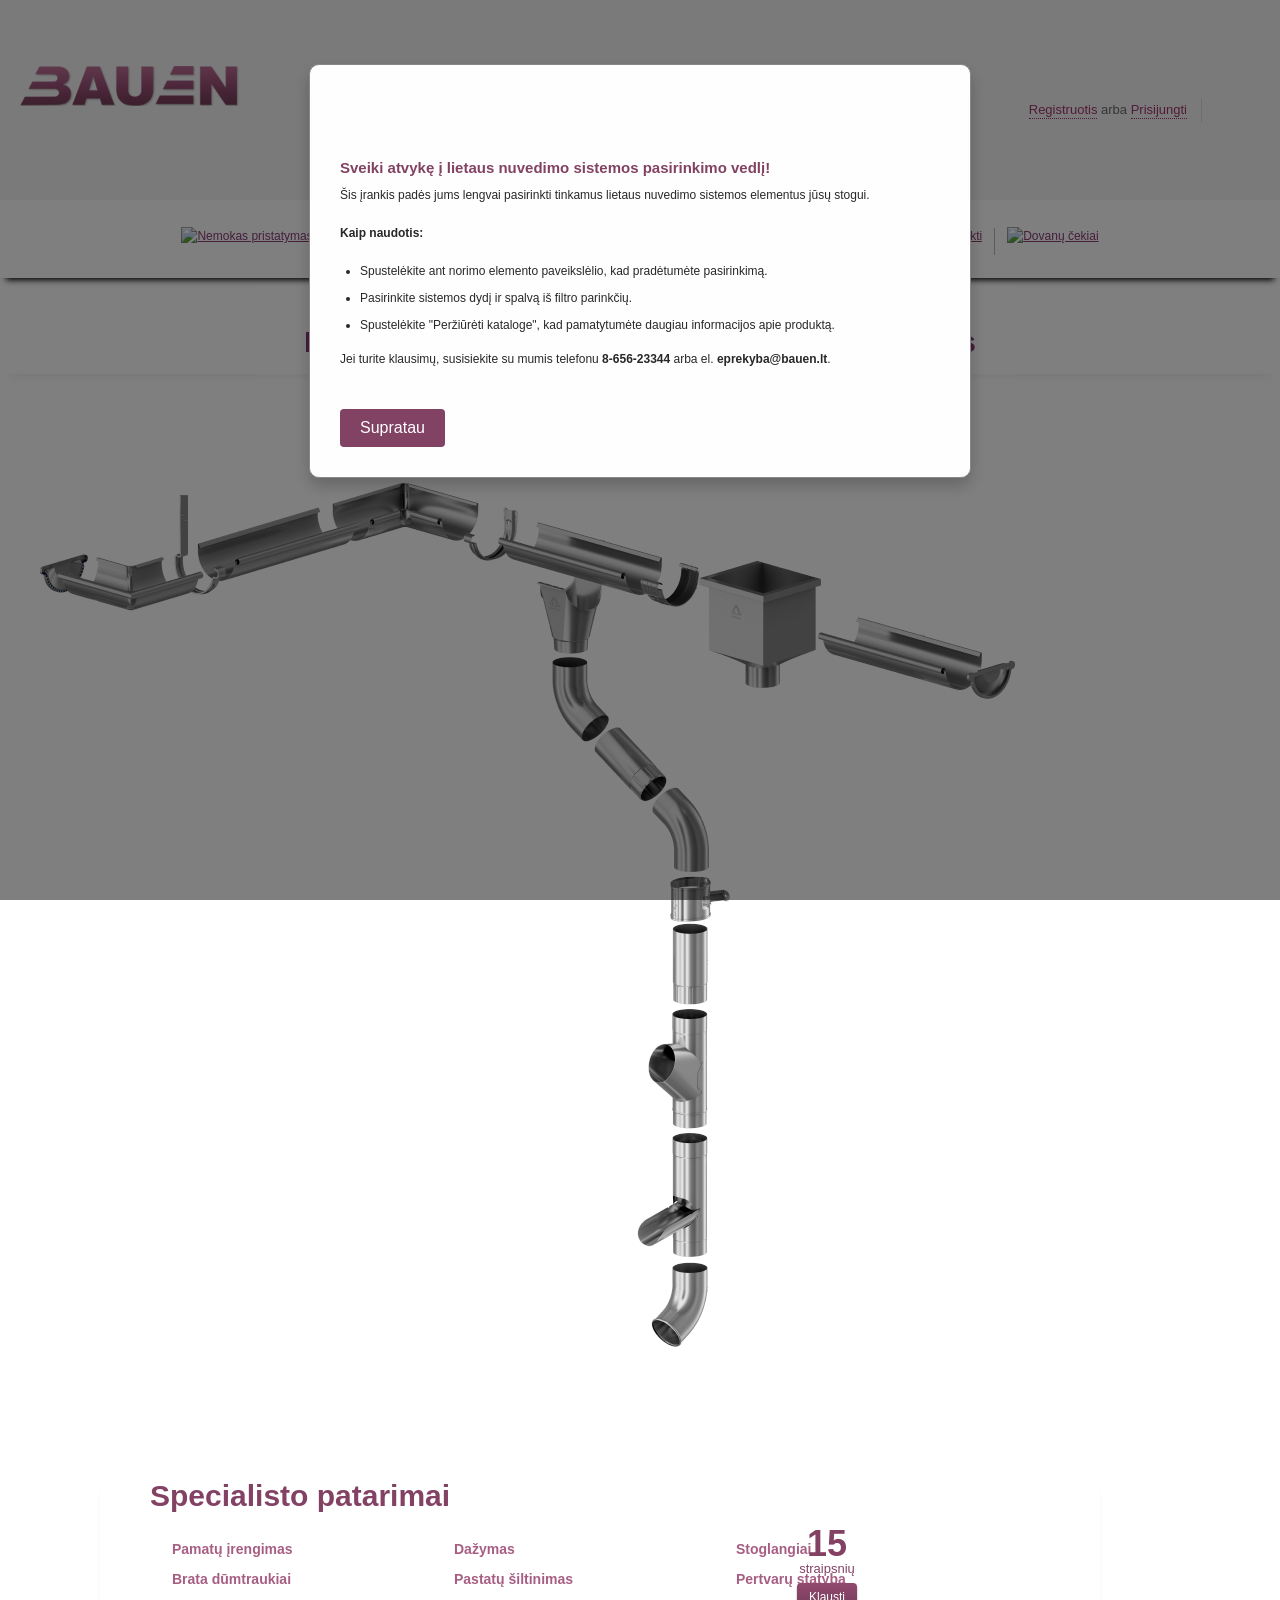
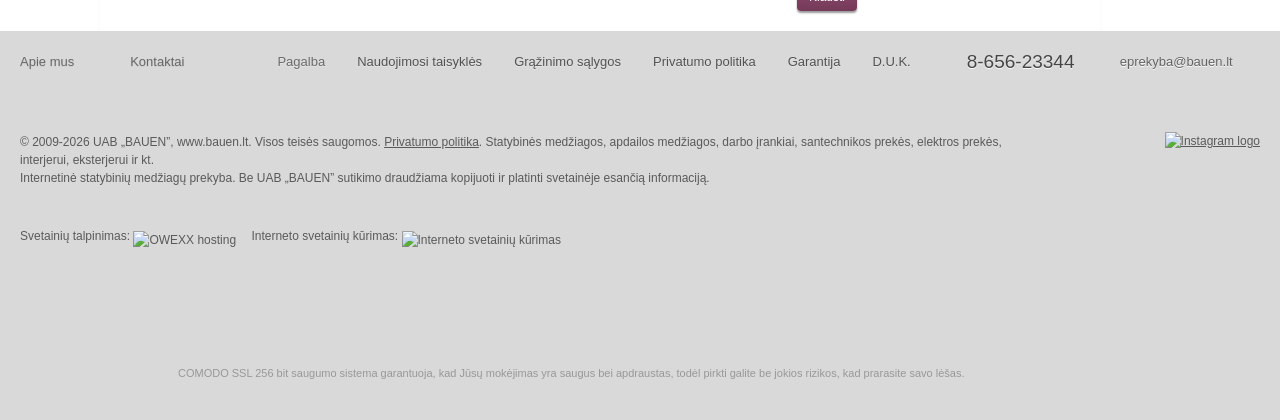
==== commit 0acb311c: "Add files via upload" ====
--- a/index.html
+++ b/index.html
@@ -1,856 +1,1042 @@
-<!DOCTYPE html>
-<html lang="en">
-<head>
-    <meta charset="UTF-8">
-    <meta name="viewport" content="width=device-width, initial-scale=1.0">
-    <title>Roofart Pasirinkimo Sistema</title>
-    <link rel="stylesheet" href="style.css">
-    <link rel="stylesheet" href="bauen_style.css">
-    <link rel="stylesheet" href="bauen_style_mod.css">
-    <style>
-        .image-container {
-            position: relative;
-            width: 100%;
-            height: 800px;
-            /*border: 2px dashed #ccc;*/
-            margin: 20px 0;
-            background-color: white;
-        }
-        .image-item {
-            position: absolute;
-            cursor: move;
-        }
-        .image-item img {
-            max-width: 150px;
-            max-height: 150px;
-            display: block;
-        }
-        .image-placeholder {
-            position: absolute;
-            width: 100px;
-            height: 100px;
-            /*background-color: #ffffff;*/
-            /*border: 2px solid #999;*/
-            border-radius: 5px;
-            display: flex;
-            align-items: center;
-            justify-content: center;
-            cursor: pointer;
-            transition: all 0.3s ease;
-        }
-        .image-placeholder:hover {
-            background-color: #d0d0d0;
-            box-shadow: 0 2px 8px rgba(0, 0, 0, 0.2);
-            z-index:555555 !important;
-        }
-        .image-placeholder span {
-            font-size: 12px;
-            color: #666;
-            text-align: center;
-            pointer-events: none;
-        }
-        .controls {
-            margin: 20px 0;
-        }
-        input[type="file"], button {
-            padding: 10px 20px;
-            margin-right: 10px;
-            font-size: 14px;
-        }
-        .modal {
-            display: none;
-            position: fixed;
-            z-index: 2000;
-            left: 0;
-            top: 0;
-            width: 100%;
-            height: 100%;
-            background-color: rgba(0, 0, 0, 0.4);
-        }
-        .modal-content {
-            position: relative;
-            top: 100px;
-            left: 500px;
-            background-color: #fefefe;
-            margin: 10% auto;
-            padding: 20px;
-            border: 1px solid #888;
-            width: 300px;
-            border-radius: 5px;
-            box-shadow: 0 4px 6px rgba(0, 0, 0, 0.1);
-
-        }
-        .modal-content h2 {
-            margin-top: 0;
-        }
-        .modal-content label {
-            display: block;
-            margin: 20px 0 5px 0;
-            font-weight: bold;
-        }
-        .modal-content select {
-            width: 100%;
-            padding: 8px;
-            margin-bottom: 15px;
-            border: 1px solid #ddd;
-            border-radius: 4px;
-            box-sizing: border-box;
-            background-color: white;
-        }
-        .modal-content button {
-            background-color: #4CAF50;
-            color: white;
-            padding: 10px 20px;
-            border: none;
-            border-radius: 4px;
-            cursor: pointer;
-            margin-right: 5px;
-        }
-        .modal-content button:hover {
-            background-color: #45a049;
-        }
-        .modal-content .cancel-btn {
-            background-color: #f44336;
-        }
-        .modal-content .cancel-btn:hover {
-            background-color: #da190b;
-        }
-        .price-display {
-            font-size: 18px;
-            font-weight: bold;
-            color: #27ae60;
-            margin: 10px 0;
-        }
-        .price-popup {
-            display: none;
-            position: absolute;
-            background-color: #27ae60;
-            color: white;
-            padding: 10px 15px;
-            border-radius: 5px;
-            font-weight: bold;
-            font-size: 16px;
-            white-space: nowrap;
-            z-index: 999;
-            box-shadow: 0 2px 8px rgba(0, 0, 0, 0.2);
-            pointer-events: none;
-        }
-        .price-popup.show {
-            display: block;
-        }
-
-        body {
-            height: 2000px;
-            background-color: white;
-        }
-
-        h1 {
-            font-family: arial;
-            font-size: 30px !important;
-            padding-top: 20px;
-        }
-
-        .filtras {
-            display: flex;
-            align-items: flex-start;
-            justify-content: space-around;
-            padding-top: 20px;
-        }
-        .filtras div {
-            display: flex;
-            flex-direction: column;
-            align-items: center;
-        }
-        .size-selection {
-            display: none;
-        }
-
-        #itemSize {
-            height: 50px;
-        }
-
-    </style>
-</head>
-
-<div class="header"><div class="header-desktop"><div class="wrapper">    <a href="/lt" title="bauen" class="header-logo">         <img src="bauen.png" alt="Bauen">    </a>    <ul class="header-nav">         <li><a class="header-compare fj-catalog-compare-count" href="/prekiu-palyginimas" title="Prekių palyginimas" onclick="fjObj.showAjaxPopup($(this).attr('href')); return false;">         	0</a></li>    	<li><a href="/mano/ziuretos-prekes" title="Žiūrėtos prekės" class="header-view fj-catalog-history-count">4</a></li>        <li><a class="header-fav fj-catalog-favorite-count" href="/patinkancios-prekes" title="Patinkančios prekės">0</a></li>                
-
-	<li>
-		<div class="header-login">
-			<a href="/registruotis" title="Registruotis">Registruotis</a>
-			arba			<a href="/prisijungti" title="Prisijungti">Prisijungti</a> 
-			
-		</div>
-	</li>
-
-                <li class="header-nav-cart">			<a href="javascript:;" style="cursor: default" class=" header-cart">							<span class="fj-cart-layout-amount"></span>			</a>			                                               <div class="header-subnav header-subnav--cart ">	            	            	<strong class="fj-cart-layout-amount header-subnav-title"></strong>	            	            <a href="javascript:;" onclick="javascript: $(this).closest('li').css('zIndex', 110).find('.header-subnav').fadeOut();" class="header-subnav-close">uzdaryti</a>	                            <a onclick="javascript: $(this).parent().fadeOut();" class="cart-block-close" href="#"></a>                                <div class="change">
-<ul class="header-cart-list fj-cart-layout-items">
-   
-      <br>Prekių krepšelis tuščias    
-     
-</ul>
-</div>		            </div>        </li>            </ul>        <ul class="header-nav no-margin">
-	<li>
-        <div class="header-time">I-V, 8:00-17:00</div>
-        <div class="header-phone">8-656-23344</div></li>
-	
-
-
-
-    <li class="header-nav-support">
-        <a class="header-support" href="/pagalba" title="Pagalba">Pagalba </a> <a href="javascript:;" onclick="javascript: $('.header-nav-support.header-nav--currency').css('z-index',2);$(this).parent().find('.header-subnav').css('z-index', '110').fadeIn();" class="header-trigger"></a>
-
-        <div class="header-subnav header-subnav--support">
-        	<strong class="header-subnav-title">Pagalba</strong>
-            <a href="javascript:;" class="header-subnav-close">uzdaryti</a>
-
-            <ul class="header-subnav-list">
-                                                    <li><a title="Registracijos sąlygos" href="/registracijos-salygos" class="icon-check">Registracijos sąlygos</a></li>
-                                                                        <li><a title="Siuntimas ir pristatymas" href="/prekiu-siuntimas-ir-pristatymas" class="aside-nav-shipping">Siuntimas ir pristatymas</a></li>
-                                                                        <li><a title="Keitimas ir grąžinimas" href="/keitimas-ir-grazinimas" class="icon-circle">Keitimas ir grąžinimas</a></li>
-                                                                        <li><a title="Garantinis aptarnavimas" href="/garantinis-aptarnavimas" class="aside-nav-waranty">Garantinis aptarnavimas</a></li>
-                                                                        <li><a title="D.U.K." href="/dazniausiai-uzduodami-klausimai-duk" class="aside-nav-faq">D.U.K.</a></li>
-                                                                        <li><a title="Kaip pirkti" href="/kaip-pirkti" class="icon-cart">Kaip pirkti</a></li>
-                                                                        <li><a title="Atsiskaitymas" href="/atsiskaitymas" class="icon-pc">Atsiskaitymas</a></li>
-                                                                        <li><a title="Rašykite mums" href="/rasykite-mums" class="fj-form-ask icon-oval">Rašykite mums</a></li>
-                                                                        <li><a title="Kontaktai" href="/kontaktai" class="icon-phone">Kontaktai</a></li>
-                                                                        <li><a title="Atsakomybės apribojimas" href="/atsakomybes-apribojimas" class="aside-nav-disclaimer">Atsakomybės apribojimas</a></li>
-                                                </ul>
-        </div>
-    </li>
-            <li>
-                        <a href="/kontaktai" title="Kontaktai">Kontaktai</a>
-        </li>
-  <script type="text/javascript">
-	$('.header-subnav-close').click(function(){
-		$(this).closest('.header-subnav').fadeOut();
-		$('.header-nav-support').css('z-index', '2');
-	});
-</script>
-</ul>    <div class="nav">
-
-	<ul>
-
-        
-            <li>
-
-                <a id="category-1314" href="/statybines-medziagos" title="Statyba" class="">  
-
-                   
-
-                   Statyba<br>
-
-
-
-
-                </a>
-
-               
-
-            </li> 
-
-        
-            <li>
-
-                <a id="category-1322" href="/apdailos-medziagos" title="Apdaila" class="">  
-
-                   
-
-                   Apdaila<br>
-
-
-
-
-                </a>
-
-               
-
-            </li> 
-
-        
-            <li>
-
-                <a id="category-1323" href="/darbo-irankiai" title="Įrankiai" class="">  
-
-                   
-
-                   Įrankiai
-
-
-
-
-                </a>
-
-               
-
-            </li> 
-
-        
-            <li>
-
-                <a id="category-1324" href="/elektros-prekes" title="Elektra" class="">  
-
-                   
-
-                   Elektra<br>
-
-
-
-
-                </a>
-
-               
-
-            </li> 
-
-        
-            <li>
-
-                <a id="category-1325" href="/santechnikos-prekes" title="Santechnika" class="">  
-
-                   
-
-                   Santechnika<br>
-
-
-
-
-                </a>
-
-               
-
-            </li> 
-
-        
-            <li>
-
-                <a id="category-1327" href="/sildymo-prekes" title="Vėdinimas" class="">  
-
-                   
-
-                   Vėdinimas<br>
-
-
-
-
-                </a>
-
-               
-
-            </li> 
-
-        
-            <li>
-
-                <a id="category-1328" href="/sodo-prekes" title="Sodas" class="">  
-
-                   
-
-                   Sodas<br>
-
-
-
-
-                </a>
-
-               
-
-            </li> 
-
-        
-        <li>
-
-       <form class="nav-search" method="get" action="/paieska">
-						
-	<div class="nav-search-field">
-		<input id="q" name="q" type="text" autocomplete="off" value="Pvz.: Plyta" class="search-block-input-field ui-autocomplete-input"><span role="status" aria-live="polite" class="ui-helper-hidden-accessible"></span>
-	</div>
-	<input type="submit" class="nav-search-submit">
-</form>
-
-<script>
-//<![CDATA[
-             $('.nav-search').submit(function(){
-
-			
-
-					if($('#q').val() == 'Pvz.: Plyta')
-					{
-						$('#q').val('');
-					}
-
-					return true;
-	           });
-				
-         
-$.ui.autocomplete.prototype._renderItem = function( ul, item){
-    		  var term = this.term.split(' ').join('|');
-    		  var re = new RegExp("(" + term + ")", "gi") ;
-    		  var t = item.label.replace(re,"<span>$1</span>");
-    		  return $( "<li></li>" )
-    		     .data( "item.autocomplete", item )
-    		     .append( "<a>" + t + "</a>" )
-    		     .appendTo( ul );
-    		};
-        
-     
-        $( "#q" ).autocomplete({
-          source: "/lt/search/live-search",
-          minLength: 2,
-          messages: {
-              noResults: '',
-              results: function() {}
-          },
-          select: function (event, ui) {
-        	  $("#q").val(ui.item.label);
-              $(".nav-search").submit(); 
-        	},
-        	open: function(){
-        		$('.ui-menu').css('max-width', '380px');
-        	},
-
-          
-        }).autocomplete( "widget" ).addClass( "results" );
-
-
-    $('#q').focus(function(){
-
-    	if($('#q').val() == 'Pvz.: Plyta')
-    	{
-    		$('#q').val('')
-
-    	}
-        $('#q').css('color','#894667');
-    	
-    		}).focusout(function(){
-
-    			if($('#q').val() == '')
-    	    	{
-    	    		$('#q').val('Pvz.: Plyta').css('color', '#bcbcbc');
-                        
-
-    	    	}
-    		});
-
-
-    $(document).ready(function() {  
-
-		// Icon Click Focus
-		$('div.icon').click(function(){
-			$('input#search').focus();
-		});
-
-		// Live Search
-		// On Search Submit and Get Results
-		function search() {
-			var query_value = $('input#search').val();
-			$('b#search-string').html(query_value);
-			if(query_value !== ''){
-				$.ajax({
-					type: "POST",
-					url: "search.php",
-					data: { query: query_value },
-					cache: false,
-					success: function(html){
-						$("ul#results").html(html);
-					}
-				});
-			}return false;    
-		}
-
-		$("input#search").live("keyup", function(e) {
-			// Set Timeout
-			clearTimeout($.data(this, 'timer'));
-
-			// Set Search String
-			var search_string = $(this).val();
-
-			// Do Search
-			if (search_string == '') {
-				$("ul#results").fadeOut();
-				$('h4#results-text').fadeOut();
-			}else{
-				$("ul#results").fadeIn();
-				$('h4#results-text').fadeIn();
-				$(this).data('timer', setTimeout(search, 100));
-			};
-		});
-
-	});
-  //]]>
-    </script>			
-       </li>
-
-    </ul>
-
-</div>
-
-
-
-
-
-
-
-   		</div> <!-- .wrapper -->	</div> <!-- header-desktop -->		<div class="header-mob">
-
-                <div class="header-mob-top">
-                    <a href="/lt" class="header-mob-top-logo" title="Bauen">Bauen</a>
-                    <div class="header-mob-top-icons">
-                        <a class="header-mob-top-search-trigger " href="/paieska" title="Paieška">Paieška</a>
-                                                	<a class="header-mob-top-user-trigger" href="/prisijungti" title="Prisijungti">Vartotojas</a>
-                                                        <a class="header-mob-top-cart-trigger" href="/prekiu-krepselis" title="Krepšelis">Krepšelis </a>
-                        <a class="header-mob-top-nav-trigger" title="Meniu">Meniu</a>
-                    </div>
-                    <form class="header-mob-top-search" method="get" action="/paieska">
-                        <input name="q" type="text" placeholder="Pvz.: Plyta">
-                        <input type="hidden" name="search-order" class="mobile-search-order">
-                        <input type="submit">
-                        <a class="header-mob-top-search-clear " title="Išvalyti">Išvalyti</a>
-                    </form>
-                </div>
-                <div class="header-mob-nav" data-level="1">
-                    <ul class="header-mob-nav-list">
-                    					        					                <li>
-					                <a href="/statybines-medziagos" title="Statyba" class="withsubnav">
-					                   Statyba					                   <b>3042</b>
-					                </a> 
-					                	                            		<div class="header-mob-nav" data-level="2">
-                                			<ul class="header-mob-nav-list">
-                                				<li>
-			                                        <a class="header-mob-nav-back" title="Statyba">Statyba</a>
-			                                        <a href="/statybines-medziagos" class="header-mob-nav-link" title="visos">visos</a>
-		                                        </li>
-		                                        		                                        	<li><a class="arrow " href="/apsiltinimo-medziagos" title="Apšiltinimo medžiagos">Apšiltinimo medžiagos <b>335</b></a></li>
-		                                        		                                        	<li><a class="arrow " href="/aptverimo-sistemos" title="Aptvėrimo sistemos">Aptvėrimo sistemos <b>37</b></a></li>
-		                                        		                                        	<li><a class="arrow " href="/armavimo-tinkliukai" title="Armavimo tinklelis">Armavimo tinklelis <b>14</b></a></li>
-		                                        		                                        	<li><a class="arrow " href="/betonas-uzpildai" title="Betonas, užpildai">Betonas, užpildai <b>6</b></a></li>
-		                                        		                                        	<li><a class="arrow " href="/blokeliai" title="Blokeliai">Blokeliai <b>61</b></a></li>
-		                                        		                                        	<li><a class="arrow " href="/birios-medziagos" title="Birios medžiagos">Birios medžiagos <b>92</b></a></li>
-		                                        		                                        	<li><a class="arrow " href="/dekoratyviniai-tinkai" title="Dekoratyviniai tinkai">Dekoratyviniai tinkai <b>55</b></a></li>
-		                                        		                                        	<li><a class="arrow " href="/gelzbetonio-gaminiai" title="Gelžbetonio gaminiai">Gelžbetonio gaminiai <b>1</b></a></li>
-		                                        		                                        	<li><a class="arrow " href="/juostos" title="Juostos">Juostos <b>114</b></a></li>
-		                                        		                                        	<li><a class="arrow " href="/kaminu-sistemos" title="Kaminų sistemos">Kaminų sistemos <b>99</b></a></li>
-		                                        		                                        	<li><a class="arrow " href="/klijai" title="Klijai">Klijai <b>54</b></a></li>
-		                                        		                                        	<li><a class="arrow " href="/lietaus-nuvedimas" title="Lietaus nuvedimo sistemos">Lietaus nuvedimo sistemos <b>858</b></a></li>
-		                                        		                                        	<li><a class="arrow " href="/statybines/langai" title="Langai">Langai <b>56</b></a></li>
-		                                        		                                        	<li><a class="arrow " href="/plytos-plyteles" title="Plytos, plytelės">Plytos, plytelės <b>27</b></a></li>
-		                                        		                                        	<li><a class="arrow " href="/sandarinimo-medziagos" title="Sandarinimo medžiagos">Sandarinimo medžiagos <b>185</b></a></li>
-		                                        		                                        	<li><a class="arrow " href="/statybine-chemija" title="Statybinė chemija">Statybinė chemija <b>18</b></a></li>
-		                                        		                                        	<li><a class="arrow " href="/statybines-pleveles" title="Statybinės plėvelės">Statybinės plėvelės <b>80</b></a></li>
-		                                        		                                        	<li><a class="arrow " href="/statybines-plokstes" title="Statybinės plokštės">Statybinės plokštės <b>71</b></a></li>
-		                                        		                                        	<li><a class="arrow " href="/stogu-dangos" title="Stogų dangos">Stogų dangos <b>542</b></a></li>
-		                                        		                                        	<li><a class="arrow " href="/stogo-langai" title="Stogo langai">Stogo langai <b>71</b></a></li>
-		                                        		                                        	<li><a class="arrow " href="/tinkai-tinkas" title="Tinkai">Tinkai <b>19</b></a></li>
-		                                        		                                        	<li><a class="arrow " href="/trinkeles" title="Trinkelės">Trinkelės <b>4</b></a></li>
-		                                        		                                        	<li><a class="arrow " href="/tvirtinimo-profiliai" title="Tvirtinimo profiliai">Tvirtinimo profiliai <b>70</b></a></li>
-		                                        		                                        	<li><a class="arrow " href="/tvirtinimo-detales" title="Tvirtinimo detalės">Tvirtinimo detalės <b>165</b></a></li>
-		                                        		                                        	<li><a class="arrow " href="/vielos-tinklai" title="Vielos tinklai">Vielos tinklai <b>11</b></a></li>
-		                                        		                                        	<li><a class="arrow " href="/terasos" title="Terasos">Terasos <b>6</b></a></li>
-		                                        	                                        </ul>
-	                            		</div>
-                            		 
-					            </li>
-					   					        					                <li>
-					                <a href="/apdailos-medziagos" title="Apdaila" class="withsubnav">
-					                   Apdaila					                   <b>740</b>
-					                </a> 
-					                	                            		<div class="header-mob-nav" data-level="2">
-                                			<ul class="header-mob-nav-list">
-                                				<li>
-			                                        <a class="header-mob-nav-back" title="Apdaila">Apdaila</a>
-			                                        <a href="/apdailos-medziagos" class="header-mob-nav-link" title="visos">visos</a>
-		                                        </li>
-		                                        		                                        	<li><a class="arrow " href="/glaistai" title="Glaistai">Glaistai <b>142</b></a></li>
-		                                        		                                        	<li><a class="arrow " href="/dazai-gruntai" title="Dažai, gruntai">Dažai, gruntai <b>501</b></a></li>
-		                                        		                                        	<li><a class="arrow " href="/lakai-medienai" title="Lakai">Lakai <b>21</b></a></li>
-		                                        		                                        	<li><a class="arrow " href="/alyvos" title="Alyvos">Alyvos <b>16</b></a></li>
-		                                        		                                        	<li><a class="arrow " href="/beicai" title="Beicai">Beicai <b>3</b></a></li>
-		                                        		                                        	<li><a class="arrow " href="/emales" title="Emalės">Emalės <b>2</b></a></li>
-		                                        		                                        	<li><a class="arrow " href="/impregnantai-medienai" title="Impregnantai">Impregnantai <b>37</b></a></li>
-		                                        		                                        	<li><a class="arrow " href="/difuzoriai" title="Difuzoriai">Difuzoriai <b>2</b></a></li>
-		                                        		                                        	<li><a class="arrow " href="/pakabinamos-lubos" title="Pakabinamos lubos">Pakabinamos lubos <b>12</b></a></li>
-		                                        		                                        	<li><a class="arrow " href="/valymo-priemones" title="Valymo priemonės">Valymo priemonės <b>1</b></a></li>
-		                                        		                                        	<li><a class="arrow " href="/apdailos-priedai" title="Priedai">Priedai <b>3</b></a></li>
-		                                        	                                        </ul>
-	                            		</div>
-                            		 
-					            </li>
-					   					        					                <li>
-					                <a href="/darbo-irankiai" title="Įrankiai" class="withsubnav">
-					                   Įrankiai					                   <b>227</b>
-					                </a> 
-					                	                            		<div class="header-mob-nav" data-level="2">
-                                			<ul class="header-mob-nav-list">
-                                				<li>
-			                                        <a class="header-mob-nav-back" title="Įrankiai">Įrankiai</a>
-			                                        <a href="/darbo-irankiai" class="header-mob-nav-link" title="visos">visos</a>
-		                                        </li>
-		                                        		                                        	<li><a class="arrow " href="/dazymo-ir-apdailos-irankiai" title="Dažymo ir apdailos įrankiai">Dažymo ir apdailos įrankiai <b>191</b></a></li>
-		                                        		                                        	<li><a class="arrow " href="/diskai" title="Diskai">Diskai <b>2</b></a></li>
-		                                        		                                        	<li><a class="arrow " href="/mechaniniai-irankiai" title="Mechaniniai įrankiai">Mechaniniai įrankiai <b>14</b></a></li>
-		                                        		                                        	<li><a class="arrow " href="/matavimo-irankiai" title="Matavimo įrankiai">Matavimo įrankiai <b>2</b></a></li>
-		                                        		                                        	<li><a class="arrow " href="/pjovimo-irankiai" title="Pjovimo įrankiai">Pjovimo įrankiai <b>5</b></a></li>
-		                                        		                                        	<li><a class="arrow " href="/graztai" title="Grąžtai">Grąžtai <b>13</b></a></li>
-		                                        		                                        	<li><a class="arrow " href="/gkp-irankiai" title="GKP įrankiai">GKP įrankiai <b>0</b></a></li>
-		                                        	                                        </ul>
-	                            		</div>
-                            		 
-					            </li>
-					   					        					        					        					        					                <li>
-					                <a href="/sodo-prekes" title="Sodas" class="withsubnav">
-					                   Sodas					                   <b>13</b>
-					                </a> 
-					                	                            		<div class="header-mob-nav" data-level="2">
-                                			<ul class="header-mob-nav-list">
-                                				<li>
-			                                        <a class="header-mob-nav-back" title="Sodas">Sodas</a>
-			                                        <a href="/sodo-prekes" class="header-mob-nav-link" title="visos">visos</a>
-		                                        </li>
-		                                        		                                        	<li><a class="arrow " href="/sniego-kastuvai" title="Sniego kastuvai">Sniego kastuvai <b>0</b></a></li>
-		                                        		                                        	<li><a class="arrow " href="/siltnamiai" title="Šiltnamiai">Šiltnamiai <b>10</b></a></li>
-		                                        		                                        	<li><a class="arrow " href="/vejos-segmentai" title="Vejos segmentai">Vejos segmentai <b>2</b></a></li>
-		                                        		                                        	<li><a class="arrow " href="/laisvalaikio-prekes" title="Laisvalaikis">Laisvalaikis <b>1</b></a></li>
-		                                        	                                        </ul>
-	                            		</div>
-                            		 
-					            </li>
-					   	 
-                    </ul>
-                    <ul class="header-mob-nav-list header-mob-nav-list--icons">
-                        <li>
-                            <a class="withsubnav header-mob-nav-list--icons-users" title="Vartotojams">Vartotojams</a>
-                            <div class="header-mob-nav" data-level="2">
-                                <ul class="header-mob-nav-list">
-                                    <li><a class="header-mob-nav-back header-mob-nav-list-icon header-mob-nav-list-icon--user" title="Vartotojams">Vartotojams</a></li>
-                                    	                                    <li><a class="arrow" href="/prisijungti" title="Prisijungti">Prisijungti</a></li>
-	                                    <li><a class="arrow" href="/registruotis" title="Registruotis">Registruotis</a></li>
-                                     
-                                    <li><a class="header-mob-nav-list-icon header-mob-nav-list-icon--fav spacing" href="/patinkancios-prekes" title="Patinkančios prekės">Patinkančios prekės <b class="fj-catalog-favorite-count">0</b></a></li>
-                                    <li><a class="header-mob-nav-list-icon header-mob-nav-list-icon--view spacing" href="/mano/ziuretos-prekes" title="Žiūrėtos prekės">Žiūrėtos prekės <b class="fj-catalog-history-count">4</b></a></li>
-                                    <li><a class="header-mob-nav-list-icon header-mob-nav-list-icon--compare spacing" href="/prekiu-palyginimas" title="Prekių palyginimas">Prekių palyginimas <b class="fj-catalog-compare-count">0</b></a></li>
-                                                                    </ul>
-                            </div>
-                        </li>
-                        <li>
-                        	<a class="arrow header-mob-nav-list--icons-cart" title="Krepšelis" href="/prekiu-krepselis">Krepšelis<b>0</b></a>
-                        </li>
-                        <li>
-		                			                	                        	<a class="withsubnav header-mob-nav-list--icons-help" href="/pagalba" title="Pagalba">Pagalba</a>
-                            <div class="header-mob-nav" data-level="2">
-                                <ul class="header-mob-nav-list">
-                                    <li><a class="header-mob-nav-back header-mob-nav-list-icon header-mob-nav-list-icon--help" title="Pagalba">Pagalba</a></li>
-					                  					                							                    		<li><a class="arrow" title="Registracijos sąlygos" href="/registracijos-salygos">Registracijos sąlygos</a></li>
-					                    						                  					                							                    		<li><a class="arrow" title="Siuntimas ir pristatymas" href="/prekiu-siuntimas-ir-pristatymas">Siuntimas ir pristatymas</a></li>
-					                    						                  					                							                    		<li><a class="arrow" title="Keitimas ir grąžinimas" href="/keitimas-ir-grazinimas">Keitimas ir grąžinimas</a></li>
-					                    						                  					                							                    		<li><a class="arrow" title="Garantinis aptarnavimas" href="/garantinis-aptarnavimas">Garantinis aptarnavimas</a></li>
-					                    						                  					                							                    		<li><a class="arrow" title="D.U.K." href="/dazniausiai-uzduodami-klausimai-duk">D.U.K.</a></li>
-					                    						                  					                							                    		<li><a class="arrow" title="Kaip pirkti" href="/kaip-pirkti">Kaip pirkti</a></li>
-					                    						                  					                							                    		<li><a class="arrow" title="Atsiskaitymas" href="/atsiskaitymas">Atsiskaitymas</a></li>
-					                    						                  					                							                    		<li><a class="arrow" title="Rašykite mums" href="/rasykite-mums">Rašykite mums</a></li>
-					                    						                  					                							                    		<li><a class="arrow" title="Kontaktai" href="/kontaktai">Kontaktai</a></li>
-					                    						                  					                							                    		<li><a class="arrow" title="Atsakomybės apribojimas" href="/atsakomybes-apribojimas">Atsakomybės apribojimas</a></li>
-					                    						                                                  </ul>
-                            </div>
-                        </li>
-                        <li>
-                        	<a class="withsubnav header-mob-nav-list--icons-important" title="Svarbi informacija">Svarbi informacija</a>
-                            <div class="header-mob-nav" data-level="2">
-                                <ul class="header-mob-nav-list">
-                                    <li><a class="header-mob-nav-back header-mob-nav-list-icon header-mob-nav-list-icon--important" title="Svarbi informacija">Svarbi informacija</a></li>
-                                    																														<li><a class="header-mob-nav-list-icon header-mob-nav-list-icon--spec59 " href="/nemokamas-pristatymas" title="Nemokas pristatymas">Nemokas pristatymas</a></li>
-																																								<li><a class="header-mob-nav-list-icon header-mob-nav-list-icon--spec60 " href="/pristatymas-per-1-3-dienas" title="Pristatymas per 1 - 3 darbo dienas">Pristatymas per 1 - 3 darbo dienas</a></li>
-																																								<li><a class="header-mob-nav-list-icon header-mob-nav-list-icon--spec61 " href="/geriausios-kainos-garantija" title="Kainos garantija">Kainos garantija</a></li>
-																																								<li><a class="header-mob-nav-list-icon header-mob-nav-list-icon--spec62 " href="/nuolaidu-kortele" title="Gaukite nuolaidų kortelę">Gaukite nuolaidų kortelę</a></li>
-																																								<li><a class="header-mob-nav-list-icon header-mob-nav-list-icon--spec63 " href="/statybiniu-medziagu-eksportas" title="Video kaip apsipirkti">Video kaip apsipirkti</a></li>
-																																								<li><a class="header-mob-nav-list-icon header-mob-nav-list-icon--spec88 " href="dovanu-cekiai-1" title="Dovanų čekiai">Dovanų čekiai</a></li>
-																			                                </ul>
-                            </div>
-                        </li>
-                        <li>
-		                			                	                        	<a class="withsubnav header-mob-nav-list--icons-advices" href="/specialisto-patarimai" title="Specialisto patarimai">Specialisto patarimai<b>15</b></a>
-                            <div class="header-mob-nav" data-level="2">
-                                <ul class="header-mob-nav-list">
-                                    <li><a class="header-mob-nav-back header-mob-nav-list-icon header-mob-nav-list-icon--advices" title="Specialisto patarimai">Specialisto patarimai</a></li>
-					                  					                							                    		<li>
-					                    			<a class="arrow" title="Pamatų įrengimas" href="/pamatu-irengimas">
-					                    				Pamatų įrengimas					                    				
-					                    									                    				
-<!--						                    			<b></b>-->
-						                    			<b>3</b>
-						                    			
-					                    			</a>
-					                    		</li>
-					                    						                  					                							                    		<li>
-					                    			<a class="arrow" title="Brata dūmtraukiai" href="/brata-dumtraukiai">
-					                    				Brata dūmtraukiai					                    				
-					                    									                    				
-<!--						                    			<b></b>-->
-						                    			<b>1</b>
-						                    			
-					                    			</a>
-					                    		</li>
-					                    						                  					                							                    		<li>
-					                    			<a class="arrow" title="Dažymas" href="/dazymas">
-					                    				Dažymas					                    				
-					                    									                    				
-<!--						                    			<b></b>-->
-						                    			<b>4</b>
-						                    			
-					                    			</a>
-					                    		</li>
-					                    						                  					                							                    		<li>
-					                    			<a class="arrow" title="Pastatų šiltinimas" href="/pastatu-siltinimas">
-					                    				Pastatų šiltinimas					                    				
-					                    									                    				
-<!--						                    			<b></b>-->
-						                    			<b>4</b>
-						                    			
-					                    			</a>
-					                    		</li>
-					                    						                  					                							                    		<li>
-					                    			<a class="arrow" title="Stoglangiai" href="/stoglangiai">
-					                    				Stoglangiai					                    				
-					                    									                    				
-<!--						                    			<b></b>-->
-						                    			<b>1</b>
-						                    			
-					                    			</a>
-					                    		</li>
-					                    						                  					                							                    		<li>
-					                    			<a class="arrow" title="Pertvarų statyba" href="/pertvaru-statyba">
-					                    				Pertvarų statyba					                    				
-					                    									                    				
-<!--						                    			<b></b>-->
-						                    			<b>2</b>
-						                    			
-					                    			</a>
-					                    		</li>
-					                    						                                                  </ul>
-                            </div>
-                        </li>
-                        <li>
-		                			                	                        	<a class="withsubnav header-mob-nav-list--icons-about" href="/apie-mus" title="Apie mus">Apie mus</a>
-                            <div class="header-mob-nav" data-level="2">
-                                <ul class="header-mob-nav-list">
-                                    <li><a class="header-mob-nav-back header-mob-nav-list-icon header-mob-nav-list-icon--about" title="Apie mus">Apie mus</a></li>
-					                  					                							                    		<li> 
-					                    			<a class="arrow" title="Apie BAUEN" href="/apie-mus">
-						                    			Apie BAUEN					                    			</a>
-					                    		</li>
-					                    						                  					                							                    		<li> 
-					                    			<a class="arrow" title="Kontaktai" href="/kontaktai">
-						                    			Kontaktai					                    			</a>
-					                    		</li>
-					                    						                  					                							                    		<li> 
-					                    			<a class="arrow fj-form-ask" title="Rašykite mums" href="/kontaktai">
-						                    			Rašykite mums					                    			</a>
-					                    		</li>
-					                    						                                                  </ul>
-                            </div>
-                        </li>
-                        
-                        <li>
-                        	                        	<a class="arrow header-mob-nav-list--icons-subscribe" title="Naujienlaiškio prenumerata" href="/naujienlaiskio-prenumerata">Naujienlaiškio prenumerata</a>
-                        </li>
-                                            </ul>
-                    <a class="header-mob-phone" href="tel:8-656-23344">8-656-23344</a>
-                    <a class="header-mob-email" href="mailto:eprekyba@bauen.lt">eprekyba@bauen.lt</a>
-                </div>
-
-</div>	</div>
-
-<body>
-    <h1>Lietaus nuvedimo sistema</h1>
-    
-    <div class="filtras">
-        <div>
-            <h2>Gamintojas</h2>
-            <select id="manufacturer">
-                <option value="">Pasirinkti gamintoją</option>
-                <option value="bauen">Bauen</option>
-                <option value="lindab">Roofart</option>
-                <option value="moeller">Gamrat</option>
-                <option value="other">Kitas</option>
-            </select>
-        </div>
-        <div>
-            <h2>Sistemos dydis</h2>
-            <select id="size">
-                <option value="">Pasirinkti dydį</option>
-                <option value="small">Mažas (100mm)</option>
-                <option value="medium">Vidutinis (125mm)</option>
-                <option value="large">Didelis (150mm)</option>
-            </select>
-        </div>
-        <div>
-            <h2>Spalva</h2>
-            <select id="color">
-                <option value="">Pasirinkti spalvą</option>
-                <option value="white">Balta</option>
-                <option value="black">Juoda</option>
-                <option value="gray">Pilka</option>
-                <option value="brown">Ruda</option>
-            </select>
-        </div>
-    </div>
-    
-    <div id="imageContainer" class="image-container">
-        <!-- Image Placeholders - 34 items (6 columns x 6 rows = 36 slots) -->
-        <div class="image-placeholder" data-image-id="img-01" data-name="Latako dangtelis" data-price="15.00" style="left: 15px; top: 130px; z-index: 1;"><img src="latako_dangtelis.png" alt="Roof design 1" /></div>
-        <div class="image-placeholder" data-image-id="img-02" data-name="Kampas išorinis" data-price="12.50" style="left: 80px; top: 140px; z-index: 3;"><img src="kampas_isorinis.png" alt="Roof design 1" /></div>
-        <div class="image-placeholder" data-image-id="img-03" data-name="Latakas" data-price="20.00" style="left: 230px; top: 100px; z-index: 2;"><img src="latakas.png" alt="Roof design 1" /></div>
-        <div class="image-placeholder" data-image-id="img-04" data-name="Kampas vidinis" data-price="18.00" style="left: 355px; top: 68px; z-index: 1;"><img src="kampas_vidinis.png" alt="Roof design 1" /></div>
-        <div class="image-placeholder" data-image-id="img-05" data-name="Universalus latako laikiklis" data-price="8.50" style="left: 440px; top: 90px; z-index: 2;"><img src="universalus_latako_laikiklis.png" alt="Roof design 1" /></div>
-        <div class="image-placeholder" data-image-id="img-06" data-name="Latakas 2" data-price="22.00" style="left: 530px; top: 115px; z-index: 2;"><img src="latakas_2.png" alt="Roof design 1" /></div>
-        <div class="image-placeholder" data-image-id="img-07" data-name="Latako jungtis" data-price="10.00" style="left: 620px; top: 140px; z-index: 2;"><img src="latako_jungtis.png" alt="Roof design 1" /></div>
-        <div class="image-placeholder" data-image-id="img-08" data-name="Stačiakampis piltuvas" data-price="25.00" style="left: 710px; top: 180px; z-index: 2;"><img src="staciakampis_piltuvas.png" alt="Roof design 1" /></div>
-        <div class="image-placeholder" data-image-id="img-09" data-name="Latakas 2" data-price="20.00" style="left: 850px; top: 210px; z-index: 2;"><img src="latakas_2.png" alt="Roof design 1" /></div>
-        <div class="image-placeholder" data-image-id="img-10" data-name="Latako dangtelis 2" data-price="16.00" style="left: 940px; top: 235px; z-index: 2;"><img src="latako_dangtelis_2.png" alt="Roof design 1" /></div>
-        <div class="image-placeholder" data-image-id="img-11" data-name="Latako laikiklis" data-price="9.00" style="left: 150px; top: 100px; z-index: 2;"><img src="latako_laikiklis.png" alt="Roof design 1" /></div>
-        <div class="image-placeholder" data-image-id="img-12" data-name="Įlaja" data-price="30.00" style="left: 520px; top: 160px; z-index: 1;"><img src="ilaja.png" alt="Roof design 1" /></div>
-        <div class="image-placeholder" data-image-id="img-13" data-name="Lietvamzdžio alkūnė 60" data-price="14.00" style="left: 530px; top: 255px; z-index: 1;"><img src="lietvamzdio_alkune_60.png" alt="Roof design 1" /></div>
-        <div class="image-placeholder" data-image-id="img-14" data-name="Lietvamzdis 1m" data-price="11.50" style="left: 580px; top: 320px; z-index: 1;"><img src="lietvamzdis_1m.png" alt="Roof design 1" /></div>
-        <div class="image-placeholder" data-image-id="img-15" data-name="Lietvamzdžio alkūnė 60-2" data-price="14.00" style="left: 630px; top: 385px; z-index: 1;"><img src="lietvamzdio_alkune_60_2.png" alt="Roof design 1" /></div>
-        <div class="image-placeholder" data-image-id="img-16" data-name="Lietvamzdžio laikiklis" data-price="7.50" style="left: 650px; top: 455px; z-index: 1;"><img src="lietvamzdzio_laikiklis.png" alt="Roof design 1" /></div>
-        <div class="image-placeholder" data-image-id="img-17" data-name="Lietvamzdis 1m" data-price="28.00" style="left: 640px; top: 520px; z-index: 1;"><img src="lietvamzdis_3m.png" alt="Roof design 1" /></div>
-        <div class="image-placeholder" data-image-id="img-18" data-name="Lietvamzdžio trišakis" data-price="19.00" style="left: 628px; top: 625px; z-index: 1"><img src="lietvamzdio_trisakis.png" alt="Roof design 1" /></div>
-        <div class="image-placeholder" data-image-id="img-19" data-name="Vandens skirstytuvas" data-price="24.00" style="left: 622px; top: 750px; z-index: 1"><img src="vandens_skirstytuvas.png" alt="Roof design 1" /></div>
-        <div class="image-placeholder" data-image-id="img-20" data-name="Lietvamzdžio apatinė alkūnė 60" data-price="13.50" style="left: 630px; top: 860px; z-index: 1"><img src="lietvamzdzio_apatine_alkune_60.png" alt="Roof design 1" /></div>
-        <!--<div class="image-placeholder" data-image-id="img-21" style="left: 230px; top: 340px;"><span>Image 21</span></div>-->
-        <!--<div class="image-placeholder" data-image-id="img-22" style="left: 340px; top: 340px;"><span>Image 22</span></div>-->
-        <!--<div class="image-placeholder" data-image-id="img-23" style="left: 450px; top: 340px;"><span>Image 23</span></div>-->
-        <!--<div class="image-placeholder" data-image-id="img-24" style="left: 560px; top: 340px;"><span>Image 24</span></div>-->
-        <!--<div class="image-placeholder" data-image-id="img-25" style="left: 10px; top: 450px;"><span>Image 25</span></div>-->
-        <!--<div class="image-placeholder" data-image-id="img-26" style="left: 120px; top: 450px;"><span>Image 26</span></div>-->
-        <!--<div class="image-placeholder" data-image-id="img-27" style="left: 230px; top: 450px;"><span>Image 27</span></div>-->
-        <!--<div class="image-placeholder" data-image-id="img-28" style="left: 340px; top: 450px;"><span>Image 28</span></div>-->
-        <!--<div class="image-placeholder" data-image-id="img-29" style="left: 450px; top: 450px;"><span>Image 29</span></div>-->
-        <!--<div class="image-placeholder" data-image-id="img-30" style="left: 560px; top: 450px;"><span>Image 30</span></div>-->
-        <!--<div class="image-placeholder" data-image-id="img-31" style="left: 10px; top: 560px;"><span>Image 31</span></div>-->
-        <!--<div class="image-placeholder" data-image-id="img-32" style="left: 120px; top: 560px;"><span>Image 32</span></div>-->
-        <!--<div class="image-placeholder" data-image-id="img-33" style="left: 230px; top: 560px;"><span>Image 33</span></div>-->
-        <!--<div class="image-placeholder" data-image-id="img-34" style="left: 340px; top: 560px;"><span>Image 34</span></div>-->
-    </div>
-    
-    <div id="imageModal" class="modal">
-            <div class="modal-content">
-                <h2> <span id="itemName">&nbsp;</span></h2>
-            
-            <div class="size-selection">
-                <label for="itemSize">Ilgis:</label>
-                <select id="itemSize">
-                    <option value="small">2 m.</option>
-                    <option value="medium">3 m.</option>
-                </select>
-            </div>
-            
-            <label for="quantity">Kiekis:</label>
-            <input type="number" id="quantity" placeholder="Enter quantity" value="1" min="1" />
-            
-            <button id="addToCartBtn">Į krepšelį</button>
-            <button class="cancel-btn" id="cancelBtn">Atšaukti</button>
-        </div>
-    </div>
-    
-    <script src="script.js"></script>
-</body>
-</html>
+<!DOCTYPE html>
+<html lang="en">
+<head>
+    <meta charset="UTF-8">
+    <meta name="viewport" content="width=device-width, initial-scale=1.0">
+    <title>Roofart Pasirinkimo Sistema</title>
+    <link rel="stylesheet" href="style.css">
+    <link rel="stylesheet" href="bauen_style.css">
+    <link rel="stylesheet" href="bauen_style_mod.css">
+    <style>
+        .image-container {
+            position: relative;
+            width: 100%;
+            height: 1000px;
+            margin: 20px 0;
+            background-color: white;
+        }
+        .image-item {
+            position: absolute;
+            cursor: move;
+        }
+        .image-item img {
+            max-width: 150px;
+            max-height: 150px;
+            display: block;
+        }
+        .image-placeholder {
+            position: absolute;
+            width: 100px;
+            height: 100px;
+            /*background-color: #ffffff;*/
+            /*border: 2px solid #999;*/
+            border-radius: 5px;
+            display: flex;
+            align-items: center;
+            justify-content: center;
+            cursor: pointer;
+            transition: all 0.3s ease;
+        }
+        .image-placeholder:hover {
+            background-color: #824263;
+            box-shadow: 0 2px 8px rgba(0, 0, 0, 0.2);
+            z-index:555555 !important;
+        }
+        .image-placeholder span {
+            font-size: 12px;
+            color: #666;
+            text-align: center;
+            pointer-events: none;
+        }
+        .controls {
+            margin: 20px 0;
+        }
+        input[type="file"], button {
+            padding: 10px 20px;
+            margin-right: 10px;
+            font-size: 14px;
+        }
+        .modal {
+            display: none;
+            position: fixed;
+            z-index: 2000;
+            left: 0;
+            top: 0;
+            width: 100%;
+            height: 100%;
+            background-color: rgba(0, 0, 0, 0.4);
+        }
+        .modal-content {
+            position: relative;
+            top: 100px;
+            left: 500px;
+            background-color: #fefefe;
+            margin: 10% auto;
+            padding: 20px;
+            border: 1px solid #888;
+            width: 300px;
+            border-radius: 5px;
+            box-shadow: 0 4px 6px rgba(0, 0, 0, 0.1);
+
+        }
+        .modal-content h2 {
+            margin-top: 0;
+        }
+        .modal-content label {
+            display: block;
+            margin: 20px 0 5px 0;
+            font-weight: bold;
+        }
+        .modal-content select {
+            width: 100%;
+            padding: 8px;
+            margin-bottom: 15px;
+            border: 1px solid #ddd;
+            border-radius: 4px;
+            box-sizing: border-box;
+            background-color: white;
+        }
+        .modal-content button {
+            background-color: #4CAF50;
+            color: white;
+            padding: 10px 20px;
+            border: none;
+            border-radius: 4px;
+            cursor: pointer;
+            margin-right: 5px;
+        }
+        .modal-content button:hover {
+            background-color: #45a049;
+        }
+        .modal-content .cancel-btn {
+            background-color: #f44336;
+        }
+        .modal-content .cancel-btn:hover {
+            background-color: #da190b;
+        }
+        .welcome-modal {
+            display: none;
+            position: fixed;
+            z-index: 3000;
+            left: 0;
+            top: 0;
+            width: 100%;
+            height: 100%;
+            background-color: rgba(0, 0, 0, 0.5);
+        }
+        .welcome-modal-content {
+            position: relative;
+            background-color: #fefefe;
+            margin: 5% auto;
+            padding: 30px;
+            border: 1px solid #888;
+            width: 80%;
+            max-width: 600px;
+            border-radius: 10px;
+            box-shadow: 0 8px 16px rgba(0, 0, 0, 0.2);
+        }
+        .welcome-modal-content h2 {
+            font: bold 15px / 25px Arial;
+            margin-top: 0;
+            color: #824263;
+        }
+        .welcome-modal-content p {
+            line-height: 1.6;
+        }
+        .welcome-modal-content ul {
+            margin: 15px 0;
+            padding-left: 20px;
+        }
+        .welcome-modal-content li {
+            margin-bottom: 8px;
+        }
+        .welcome-modal-content button {
+            background-color: #824263;
+            color: white;
+            padding: 12px 24px;
+            border: none;
+            border-radius: 5px;
+            cursor: pointer;
+            font-size: 16px;
+            margin-top: 20px;
+        }
+        .welcome-modal-content button:hover {
+            background-color: #995277;
+        }
+        .price-display {
+            font-size: 18px;
+            font-weight: bold;
+            color: #27ae60;
+            margin: 10px 0;
+        }
+        .price-popup {
+            display: none;
+            position: absolute;
+            background-color: #27ae60;
+            color: white;
+            padding: 10px 15px;
+            border-radius: 5px;
+            font-weight: bold;
+            font-size: 16px;
+            white-space: nowrap;
+            z-index: 999;
+            box-shadow: 0 2px 8px rgba(0, 0, 0, 0.2);
+            pointer-events: none;
+        }
+        .price-popup.show {
+            display: block;
+        }
+
+        body {
+            height: 2000px;
+            background-color: white;
+        }
+
+        h1 {
+            font: bold 30px / 34px Arial !important;
+            padding-top: 20px;
+        }
+
+        .filtras {
+            display: flex;
+            align-items: flex-start;
+            justify-content: space-around;
+            padding-top: 20px;
+        }
+        .filtras div {
+            display: flex;
+            flex-direction: column;
+            align-items: center;
+        }
+        .size-selection {
+            display: none;
+        }
+
+        .modal-filters {
+            margin: 20px 0;
+            padding: 15px;
+            border: 1px solid #ddd;
+            border-radius: 4px;
+            background-color: #f9f9f9;
+        }
+
+        .modal-filters h3 {
+            margin-top: 0;
+            margin-bottom: 15px;
+            font-size: 16px;
+        }
+
+        .modal-filters div {
+            margin-bottom: 15px;
+        }
+
+        .modal-filters label {
+            display: block;
+            margin-bottom: 5px;
+            font-weight: bold;
+            font-size: 14px;
+        }
+
+        .modal-filters select {
+            width: 100%;
+            padding: 1px;
+            border: 1px solid #ddd;
+            border-radius: 4px;
+            box-sizing: border-box;
+            background-color: white;
+        }
+
+        .modal-catalog-btn {
+            font: 12px / 28px Arial;
+            box-shadow: 0 2px 3px 0 rgba(0, 0, 0, 0.48);
+            display: inline-block;
+            background-color: #824263;
+            color: white;
+            padding: 12px 20px;
+            border: none;
+            border-radius: 4px;
+            cursor: pointer;
+            text-decoration: none;
+            font-weight: bold;
+            text-align: center;
+            transition: background-color 0.3s ease;
+        }
+
+        .modal-catalog-btn:hover {
+            background-color: #995277;
+        }
+
+        #itemSize {
+            height: 50px;
+        }
+
+        .nav {
+            background: url(https://www.bauen.lt/resources/img/subnav-bg.jpg) 0 50px no-repeat;
+        }
+
+    </style>
+</head>
+
+<div class="header"><div class="header-desktop"><div class="wrapper">    <a href="https://www.bauen.lt/lt" title="bauen" class="header-logo">         <img src="bauen.png" alt="Bauen">    </a>    <ul class="header-nav">             	                        
+
+	<li>
+		<div class="header-login">
+			<a href="https://www.bauen.lt/registruotis" title="Registruotis">Registruotis</a>
+			arba			<a href="https://www.bauen.lt/prisijungti" title="Prisijungti">Prisijungti</a> 
+			
+		</div>
+	</li>
+
+                <li class="header-nav-cart">			<a href="javascript:;" style="cursor: default" class=" header-cart">							<span class="fj-cart-layout-amount"></span>			</a>			                                               <div class="header-subnav header-subnav--cart ">	            	            	<strong class="fj-cart-layout-amount header-subnav-title"></strong>	            	            <a href="javascript:;" onclick="javascript: $(this).closest('li').css('zIndex', 110).find('.header-subnav').fadeOut();" class="header-subnav-close">uzdaryti</a>	                            <a onclick="javascript: $(this).parent().fadeOut();" class="cart-block-close" href="#"></a>                                <div class="change">
+<ul class="header-cart-list fj-cart-layout-items">
+   
+      <br>Prekių krepšelis tuščias    
+     
+</ul>
+</div>		            </div>        </li>            </ul>        <ul class="header-nav no-margin">
+	<li>
+        <div class="header-time">I-V, 8:00-17:00</div>
+        <div class="header-phone">8-656-23344</div></li>
+	
+
+
+
+    <li class="header-nav-support">
+        <a class="header-support" href="https://www.bauen.lt/pagalba" title="Pagalba">Pagalba</a> 
+
+        <div class="header-subnav header-subnav--support">
+        	<strong class="header-subnav-title">Pagalba</strong>
+            <a href="javascript:;" class="header-subnav-close">uzdaryti</a>
+
+            
+        </div>
+    </li>
+            <li>
+                        <a href="https://www.bauen.lt/kontaktai" title="Kontaktai">Kontaktai</a>
+        </li>
+  <script type="text/javascript">
+	$('.header-subnav-close').click(function(){
+		$(this).closest('.header-subnav').fadeOut();
+		$('.header-nav-support').css('z-index', '2');
+	});
+</script>
+   <div class="nav">
+
+	
+
+            
+
+       <!--<form class="nav-search" method="get" action="/paieska">
+						
+	<div class="nav-search-field">
+		<input id="q" name="q" type="text" autocomplete="off" value="Pvz.: Plyta" class="search-block-input-field ui-autocomplete-input"><span role="status" aria-live="polite" class="ui-helper-hidden-accessible"></span>
+	</div>
+	<input type="submit" class="nav-search-submit">
+</form>-->
+
+<script>
+//<![CDATA[
+             $('.nav-search').submit(function(){
+
+			
+
+					if($('#q').val() == 'Pvz.: Plyta')
+					{
+						$('#q').val('');
+					}
+
+					return true;
+	           });
+				
+         
+$.ui.autocomplete.prototype._renderItem = function( ul, item){
+    		  var term = this.term.split(' ').join('|');
+    		  var re = new RegExp("(" + term + ")", "gi") ;
+    		  var t = item.label.replace(re,"<span>$1</span>");
+    		  return $( "<li></li>" )
+    		     .data( "item.autocomplete", item )
+    		     .append( "<a>" + t + "</a>" )
+    		     .appendTo( ul );
+    		};
+        
+     
+        $( "#q" ).autocomplete({
+          source: "/lt/search/live-search",
+          minLength: 2,
+          messages: {
+              noResults: '',
+              results: function() {}
+          },
+          select: function (event, ui) {
+        	  $("#q").val(ui.item.label);
+              $(".nav-search").submit(); 
+        	},
+        	open: function(){
+        		$('.ui-menu').css('max-width', '380px');
+        	},
+
+          
+        }).autocomplete( "widget" ).addClass( "results" );
+
+
+    $('#q').focus(function(){
+
+    	if($('#q').val() == 'Pvz.: Plyta')
+    	{
+    		$('#q').val('')
+
+    	}
+        $('#q').css('color','#894667');
+    	
+    		}).focusout(function(){
+
+    			if($('#q').val() == '')
+    	    	{
+    	    		$('#q').val('Pvz.: Plyta').css('color', '#bcbcbc');
+                        
+
+    	    	}
+    		});
+
+
+    $(document).ready(function() {  
+
+		// Icon Click Focus
+		$('div.icon').click(function(){
+			$('input#search').focus();
+		});
+
+		// Live Search
+		// On Search Submit and Get Results
+		function search() {
+			var query_value = $('input#search').val();
+			$('b#search-string').html(query_value);
+			if(query_value !== ''){
+				$.ajax({
+					type: "POST",
+					url: "search.php",
+					data: { query: query_value },
+					cache: false,
+					success: function(html){
+						$("ul#results").html(html);
+					}
+				});
+			}return false;    
+		}
+
+		$("input#search").live("keyup", function(e) {
+			// Set Timeout
+			clearTimeout($.data(this, 'timer'));
+
+			// Set Search String
+			var search_string = $(this).val();
+
+			// Do Search
+			if (search_string == '') {
+				$("ul#results").fadeOut();
+				$('h4#results-text').fadeOut();
+			}else{
+				$("ul#results").fadeIn();
+				$('h4#results-text').fadeIn();
+				$(this).data('timer', setTimeout(search, 100));
+			};
+		});
+
+	});
+  //]]>
+    </script>			
+       </li>
+
+    </ul>
+
+</div>
+
+
+
+
+
+
+
+   		</div> <!-- .wrapper -->	</div> <!-- header-desktop -->		<div class="header-mob">
+
+                <div class="header-mob-top">
+                    <a href="/lt" class="header-mob-top-logo" title="Bauen">Bauen</a>
+                    <div class="header-mob-top-icons">
+                        <a class="header-mob-top-search-trigger " href="/paieska" title="Paieška">Paieška</a>
+                                                	<a class="header-mob-top-user-trigger" href="/prisijungti" title="Prisijungti">Vartotojas</a>
+                                                        <a class="header-mob-top-cart-trigger" href="/prekiu-krepselis" title="Krepšelis">Krepšelis </a>
+                        <a class="header-mob-top-nav-trigger" title="Meniu">Meniu</a>
+                    </div>
+                    <form class="header-mob-top-search" method="get" action="/paieska">
+                        <input name="q" type="text" placeholder="Pvz.: Plyta">
+                        <input type="hidden" name="search-order" class="mobile-search-order">
+                        <input type="submit">
+                        <a class="header-mob-top-search-clear " title="Išvalyti">Išvalyti</a>
+                    </form>
+                </div>
+                <div class="header-mob-nav" data-level="1">
+                    <ul class="header-mob-nav-list">
+                    					        					                <li>
+					                <a href="/statybines-medziagos" title="Statyba" class="withsubnav">
+					                   Statyba					                   <b>3042</b>
+					                </a> 
+					                	                            		<div class="header-mob-nav" data-level="2">
+                                			<ul class="header-mob-nav-list">
+                                				<li>
+			                                        <a class="header-mob-nav-back" title="Statyba">Statyba</a>
+			                                        <a href="/statybines-medziagos" class="header-mob-nav-link" title="visos">visos</a>
+		                                        </li>
+		                                        		                                        	<li><a class="arrow " href="/apsiltinimo-medziagos" title="Apšiltinimo medžiagos">Apšiltinimo medžiagos <b>335</b></a></li>
+		                                        		                                        	<li><a class="arrow " href="/aptverimo-sistemos" title="Aptvėrimo sistemos">Aptvėrimo sistemos <b>37</b></a></li>
+		                                        		                                        	<li><a class="arrow " href="/armavimo-tinkliukai" title="Armavimo tinklelis">Armavimo tinklelis <b>14</b></a></li>
+		                                        		                                        	<li><a class="arrow " href="/betonas-uzpildai" title="Betonas, užpildai">Betonas, užpildai <b>6</b></a></li>
+		                                        		                                        	<li><a class="arrow " href="/blokeliai" title="Blokeliai">Blokeliai <b>61</b></a></li>
+		                                        		                                        	<li><a class="arrow " href="/birios-medziagos" title="Birios medžiagos">Birios medžiagos <b>92</b></a></li>
+		                                        		                                        	<li><a class="arrow " href="/dekoratyviniai-tinkai" title="Dekoratyviniai tinkai">Dekoratyviniai tinkai <b>55</b></a></li>
+		                                        		                                        	<li><a class="arrow " href="/gelzbetonio-gaminiai" title="Gelžbetonio gaminiai">Gelžbetonio gaminiai <b>1</b></a></li>
+		                                        		                                        	<li><a class="arrow " href="/juostos" title="Juostos">Juostos <b>114</b></a></li>
+		                                        		                                        	<li><a class="arrow " href="/kaminu-sistemos" title="Kaminų sistemos">Kaminų sistemos <b>99</b></a></li>
+		                                        		                                        	<li><a class="arrow " href="/klijai" title="Klijai">Klijai <b>54</b></a></li>
+		                                        		                                        	<li><a class="arrow " href="/lietaus-nuvedimas" title="Lietaus nuvedimo sistemos">Lietaus nuvedimo sistemos <b>858</b></a></li>
+		                                        		                                        	<li><a class="arrow " href="/statybines/langai" title="Langai">Langai <b>56</b></a></li>
+		                                        		                                        	<li><a class="arrow " href="/plytos-plyteles" title="Plytos, plytelės">Plytos, plytelės <b>27</b></a></li>
+		                                        		                                        	<li><a class="arrow " href="/sandarinimo-medziagos" title="Sandarinimo medžiagos">Sandarinimo medžiagos <b>185</b></a></li>
+		                                        		                                        	<li><a class="arrow " href="/statybine-chemija" title="Statybinė chemija">Statybinė chemija <b>18</b></a></li>
+		                                        		                                        	<li><a class="arrow " href="/statybines-pleveles" title="Statybinės plėvelės">Statybinės plėvelės <b>80</b></a></li>
+		                                        		                                        	<li><a class="arrow " href="/statybines-plokstes" title="Statybinės plokštės">Statybinės plokštės <b>71</b></a></li>
+		                                        		                                        	<li><a class="arrow " href="/stogu-dangos" title="Stogų dangos">Stogų dangos <b>542</b></a></li>
+		                                        		                                        	<li><a class="arrow " href="/stogo-langai" title="Stogo langai">Stogo langai <b>71</b></a></li>
+		                                        		                                        	<li><a class="arrow " href="/tinkai-tinkas" title="Tinkai">Tinkai <b>19</b></a></li>
+		                                        		                                        	<li><a class="arrow " href="/trinkeles" title="Trinkelės">Trinkelės <b>4</b></a></li>
+		                                        		                                        	<li><a class="arrow " href="/tvirtinimo-profiliai" title="Tvirtinimo profiliai">Tvirtinimo profiliai <b>70</b></a></li>
+		                                        		                                        	<li><a class="arrow " href="/tvirtinimo-detales" title="Tvirtinimo detalės">Tvirtinimo detalės <b>165</b></a></li>
+		                                        		                                        	<li><a class="arrow " href="/vielos-tinklai" title="Vielos tinklai">Vielos tinklai <b>11</b></a></li>
+		                                        		                                        	<li><a class="arrow " href="/terasos" title="Terasos">Terasos <b>6</b></a></li>
+		                                        	                                        </ul>
+	                            		</div>
+                            		 
+					            </li>
+					   					        					                <li>
+					                <a href="/apdailos-medziagos" title="Apdaila" class="withsubnav">
+					                   Apdaila					                   <b>740</b>
+					                </a> 
+					                	                            		<div class="header-mob-nav" data-level="2">
+                                			<ul class="header-mob-nav-list">
+                                				<li>
+			                                        <a class="header-mob-nav-back" title="Apdaila">Apdaila</a>
+			                                        <a href="/apdailos-medziagos" class="header-mob-nav-link" title="visos">visos</a>
+		                                        </li>
+		                                        		                                        	<li><a class="arrow " href="/glaistai" title="Glaistai">Glaistai <b>142</b></a></li>
+		                                        		                                        	<li><a class="arrow " href="/dazai-gruntai" title="Dažai, gruntai">Dažai, gruntai <b>501</b></a></li>
+		                                        		                                        	<li><a class="arrow " href="/lakai-medienai" title="Lakai">Lakai <b>21</b></a></li>
+		                                        		                                        	<li><a class="arrow " href="/alyvos" title="Alyvos">Alyvos <b>16</b></a></li>
+		                                        		                                        	<li><a class="arrow " href="/beicai" title="Beicai">Beicai <b>3</b></a></li>
+		                                        		                                        	<li><a class="arrow " href="/emales" title="Emalės">Emalės <b>2</b></a></li>
+		                                        		                                        	<li><a class="arrow " href="/impregnantai-medienai" title="Impregnantai">Impregnantai <b>37</b></a></li>
+		                                        		                                        	<li><a class="arrow " href="/difuzoriai" title="Difuzoriai">Difuzoriai <b>2</b></a></li>
+		                                        		                                        	<li><a class="arrow " href="/pakabinamos-lubos" title="Pakabinamos lubos">Pakabinamos lubos <b>12</b></a></li>
+		                                        		                                        	<li><a class="arrow " href="/valymo-priemones" title="Valymo priemonės">Valymo priemonės <b>1</b></a></li>
+		                                        		                                        	<li><a class="arrow " href="/apdailos-priedai" title="Priedai">Priedai <b>3</b></a></li>
+		                                        	                                        </ul>
+	                            		</div>
+                            		 
+					            </li>
+					   					        					                <li>
+					                <a href="/darbo-irankiai" title="Įrankiai" class="withsubnav">
+					                   Įrankiai					                   <b>227</b>
+					                </a> 
+					                	                            		<div class="header-mob-nav" data-level="2">
+                                			<ul class="header-mob-nav-list">
+                                				<li>
+			                                        <a class="header-mob-nav-back" title="Įrankiai">Įrankiai</a>
+			                                        <a href="/darbo-irankiai" class="header-mob-nav-link" title="visos">visos</a>
+		                                        </li>
+		                                        		                                        	<li><a class="arrow " href="/dazymo-ir-apdailos-irankiai" title="Dažymo ir apdailos įrankiai">Dažymo ir apdailos įrankiai <b>191</b></a></li>
+		                                        		                                        	<li><a class="arrow " href="/diskai" title="Diskai">Diskai <b>2</b></a></li>
+		                                        		                                        	<li><a class="arrow " href="/mechaniniai-irankiai" title="Mechaniniai įrankiai">Mechaniniai įrankiai <b>14</b></a></li>
+		                                        		                                        	<li><a class="arrow " href="/matavimo-irankiai" title="Matavimo įrankiai">Matavimo įrankiai <b>2</b></a></li>
+		                                        		                                        	<li><a class="arrow " href="/pjovimo-irankiai" title="Pjovimo įrankiai">Pjovimo įrankiai <b>5</b></a></li>
+		                                        		                                        	<li><a class="arrow " href="/graztai" title="Grąžtai">Grąžtai <b>13</b></a></li>
+		                                        		                                        	<li><a class="arrow " href="/gkp-irankiai" title="GKP įrankiai">GKP įrankiai <b>0</b></a></li>
+		                                        	                                        </ul>
+	                            		</div>
+                            		 
+					            </li>
+					   					        					        					        					        					                <li>
+					                <a href="/sodo-prekes" title="Sodas" class="withsubnav">
+					                   Sodas					                   <b>13</b>
+					                </a> 
+					                	                            		<div class="header-mob-nav" data-level="2">
+                                			<ul class="header-mob-nav-list">
+                                				<li>
+			                                        <a class="header-mob-nav-back" title="Sodas">Sodas</a>
+			                                        <a href="/sodo-prekes" class="header-mob-nav-link" title="visos">visos</a>
+		                                        </li>
+		                                        		                                        	<li><a class="arrow " href="/sniego-kastuvai" title="Sniego kastuvai">Sniego kastuvai <b>0</b></a></li>
+		                                        		                                        	<li><a class="arrow " href="/siltnamiai" title="Šiltnamiai">Šiltnamiai <b>10</b></a></li>
+		                                        		                                        	<li><a class="arrow " href="/vejos-segmentai" title="Vejos segmentai">Vejos segmentai <b>2</b></a></li>
+		                                        		                                        	<li><a class="arrow " href="/laisvalaikio-prekes" title="Laisvalaikis">Laisvalaikis <b>1</b></a></li>
+		                                        	                                        </ul>
+	                            		</div>
+                            		 
+					            </li>
+					   	 
+                    </ul>
+                    <ul class="header-mob-nav-list header-mob-nav-list--icons">
+                        <li>
+                            <a class="withsubnav header-mob-nav-list--icons-users" title="Vartotojams">Vartotojams</a>
+                            <div class="header-mob-nav" data-level="2">
+                                <ul class="header-mob-nav-list">
+                                    <li><a class="header-mob-nav-back header-mob-nav-list-icon header-mob-nav-list-icon--user" title="Vartotojams">Vartotojams</a></li>
+                                    	                                    <li><a class="arrow" href="/prisijungti" title="Prisijungti">Prisijungti</a></li>
+	                                    <li><a class="arrow" href="/registruotis" title="Registruotis">Registruotis</a></li>
+                                     
+                                    <li><a class="header-mob-nav-list-icon header-mob-nav-list-icon--fav spacing" href="/patinkancios-prekes" title="Patinkančios prekės">Patinkančios prekės <b class="fj-catalog-favorite-count">0</b></a></li>
+                                    <li><a class="header-mob-nav-list-icon header-mob-nav-list-icon--view spacing" href="/mano/ziuretos-prekes" title="Žiūrėtos prekės">Žiūrėtos prekės <b class="fj-catalog-history-count">4</b></a></li>
+                                    <li><a class="header-mob-nav-list-icon header-mob-nav-list-icon--compare spacing" href="/prekiu-palyginimas" title="Prekių palyginimas">Prekių palyginimas <b class="fj-catalog-compare-count">0</b></a></li>
+                                                                    </ul>
+                            </div>
+                        </li>
+                        <li>
+                        	<a class="arrow header-mob-nav-list--icons-cart" title="Krepšelis" href="/prekiu-krepselis">Krepšelis<b>0</b></a>
+                        </li>
+                        <li>
+		                			                	                        	<a class="withsubnav header-mob-nav-list--icons-help" href="/pagalba" title="Pagalba">Pagalba</a>
+                            <div class="header-mob-nav" data-level="2">
+                                <ul class="header-mob-nav-list">
+                                    <li><a class="header-mob-nav-back header-mob-nav-list-icon header-mob-nav-list-icon--help" title="Pagalba">Pagalba</a></li>
+					                  					                							                    		<li><a class="arrow" title="Registracijos sąlygos" href="/registracijos-salygos">Registracijos sąlygos</a></li>
+					                    						                  					                							                    		<li><a class="arrow" title="Siuntimas ir pristatymas" href="/prekiu-siuntimas-ir-pristatymas">Siuntimas ir pristatymas</a></li>
+					                    						                  					                							                    		<li><a class="arrow" title="Keitimas ir grąžinimas" href="/keitimas-ir-grazinimas">Keitimas ir grąžinimas</a></li>
+					                    						                  					                							                    		<li><a class="arrow" title="Garantinis aptarnavimas" href="/garantinis-aptarnavimas">Garantinis aptarnavimas</a></li>
+					                    						                  					                							                    		<li><a class="arrow" title="D.U.K." href="/dazniausiai-uzduodami-klausimai-duk">D.U.K.</a></li>
+					                    						                  					                							                    		<li><a class="arrow" title="Kaip pirkti" href="/kaip-pirkti">Kaip pirkti</a></li>
+					                    						                  					                							                    		<li><a class="arrow" title="Atsiskaitymas" href="/atsiskaitymas">Atsiskaitymas</a></li>
+					                    						                  					                							                    		<li><a class="arrow" title="Rašykite mums" href="/rasykite-mums">Rašykite mums</a></li>
+					                    						                  					                							                    		<li><a class="arrow" title="Kontaktai" href="/kontaktai">Kontaktai</a></li>
+					                    						                  					                							                    		<li><a class="arrow" title="Atsakomybės apribojimas" href="/atsakomybes-apribojimas">Atsakomybės apribojimas</a></li>
+					                    						                                                  </ul>
+                            </div>
+                        </li>
+                        <li>
+                        	<a class="withsubnav header-mob-nav-list--icons-important" title="Svarbi informacija">Svarbi informacija</a>
+                            <div class="header-mob-nav" data-level="2">
+                                <ul class="header-mob-nav-list">
+                                    <li><a class="header-mob-nav-back header-mob-nav-list-icon header-mob-nav-list-icon--important" title="Svarbi informacija">Svarbi informacija</a></li>
+                                    																														<li><a class="header-mob-nav-list-icon header-mob-nav-list-icon--spec59 " href="/nemokamas-pristatymas" title="Nemokas pristatymas">Nemokas pristatymas</a></li>
+																																								<li><a class="header-mob-nav-list-icon header-mob-nav-list-icon--spec60 " href="/pristatymas-per-1-3-dienas" title="Pristatymas per 1 - 3 darbo dienas">Pristatymas per 1 - 3 darbo dienas</a></li>
+																																								<li><a class="header-mob-nav-list-icon header-mob-nav-list-icon--spec61 " href="/geriausios-kainos-garantija" title="Kainos garantija">Kainos garantija</a></li>
+																																								<li><a class="header-mob-nav-list-icon header-mob-nav-list-icon--spec62 " href="/nuolaidu-kortele" title="Gaukite nuolaidų kortelę">Gaukite nuolaidų kortelę</a></li>
+																																								<li><a class="header-mob-nav-list-icon header-mob-nav-list-icon--spec63 " href="/statybiniu-medziagu-eksportas" title="Video kaip apsipirkti">Video kaip apsipirkti</a></li>
+																																								<li><a class="header-mob-nav-list-icon header-mob-nav-list-icon--spec88 " href="dovanu-cekiai-1" title="Dovanų čekiai">Dovanų čekiai</a></li>
+																			                                </ul>
+                            </div>
+                        </li>
+                        <li>
+		                			                	                        	<a class="withsubnav header-mob-nav-list--icons-advices" href="/specialisto-patarimai" title="Specialisto patarimai">Specialisto patarimai<b>15</b></a>
+                            <div class="header-mob-nav" data-level="2">
+                                <ul class="header-mob-nav-list">
+                                    <li><a class="header-mob-nav-back header-mob-nav-list-icon header-mob-nav-list-icon--advices" title="Specialisto patarimai">Specialisto patarimai</a></li>
+					                  					                							                    		<li>
+					                    			<a class="arrow" title="Pamatų įrengimas" href="/pamatu-irengimas">
+					                    				Pamatų įrengimas					                    				
+					                    									                    				
+<!--						                    			<b></b>-->
+						                    			<b>3</b>
+						                    			
+					                    			</a>
+					                    		</li>
+					                    						                  					                							                    		<li>
+					                    			<a class="arrow" title="Brata dūmtraukiai" href="/brata-dumtraukiai">
+					                    				Brata dūmtraukiai					                    				
+					                    									                    				
+<!--						                    			<b></b>-->
+						                    			<b>1</b>
+						                    			
+					                    			</a>
+					                    		</li>
+					                    						                  					                							                    		<li>
+					                    			<a class="arrow" title="Dažymas" href="/dazymas">
+					                    				Dažymas					                    				
+					                    									                    				
+<!--						                    			<b></b>-->
+						                    			<b>4</b>
+						                    			
+					                    			</a>
+					                    		</li>
+					                    						                  					                							                    		<li>
+					                    			<a class="arrow" title="Pastatų šiltinimas" href="/pastatu-siltinimas">
+					                    				Pastatų šiltinimas					                    				
+					                    									                    				
+<!--						                    			<b></b>-->
+						                    			<b>4</b>
+						                    			
+					                    			</a>
+					                    		</li>
+					                    						                  					                							                    		<li>
+					                    			<a class="arrow" title="Stoglangiai" href="/stoglangiai">
+					                    				Stoglangiai					                    				
+					                    									                    				
+<!--						                    			<b></b>-->
+						                    			<b>1</b>
+						                    			
+					                    			</a>
+					                    		</li>
+					                    						                  					                							                    		<li>
+					                    			<a class="arrow" title="Pertvarų statyba" href="/pertvaru-statyba">
+					                    				Pertvarų statyba					                    				
+					                    									                    				
+<!--						                    			<b></b>-->
+						                    			<b>2</b>
+						                    			
+					                    			</a>
+					                    		</li>
+					                    						                                                  </ul>
+                            </div>
+                        </li>
+                        <li>
+		                			                	                        	<a class="withsubnav header-mob-nav-list--icons-about" href="/apie-mus" title="Apie mus">Apie mus</a>
+                            <div class="header-mob-nav" data-level="2">
+                                <ul class="header-mob-nav-list">
+                                    <li><a class="header-mob-nav-back header-mob-nav-list-icon header-mob-nav-list-icon--about" title="Apie mus">Apie mus</a></li>
+					                  					                							                    		<li> 
+					                    			<a class="arrow" title="Apie BAUEN" href="/apie-mus">
+						                    			Apie BAUEN					                    			</a>
+					                    		</li>
+					                    						                  					                							                    		<li> 
+					                    			<a class="arrow" title="Kontaktai" href="/kontaktai">
+						                    			Kontaktai					                    			</a>
+					                    		</li>
+					                    						                  					                							                    		<li> 
+					                    			<a class="arrow fj-form-ask" title="Rašykite mums" href="/kontaktai">
+						                    			Rašykite mums					                    			</a>
+					                    		</li>
+					                    						                                                  </ul>
+                            </div>
+                        </li>
+                        
+                        <li>
+                        	                        	<a class="arrow header-mob-nav-list--icons-subscribe" title="Naujienlaiškio prenumerata" href="/naujienlaiskio-prenumerata">Naujienlaiškio prenumerata</a>
+                        </li>
+                                            </ul>
+                    <a class="header-mob-phone" href="tel:8-656-23344">8-656-23344</a>
+                    <a class="header-mob-email" href="mailto:eprekyba@bauen.lt">eprekyba@bauen.lt</a>
+                </div>
+
+</div>	</div>
+
+<ul class="links-list">
+		
+<li><a class="" href="https://www.bauen.lt/nemokamas-pristatymas" target="_self" title="Nemokas pristatymas"><img src="https://www.bauen.lt/private/uploads/images/banners/nemokamas-pristatymas.jpg" alt="Nemokas pristatymas"></a></li>
+		
+			
+<li><a class="" href="https://www.bauen.lt/pristatymas-per-1-3-dienas" target="_self" title="Pristatymas per 1 - 3 darbo dienas"><img src="https://www.bauen.lt/private/uploads/images/banners/pristatymas-per.jpg" alt="Pristatymas per 1 - 3 darbo dienas"></a></li>
+		
+			
+<li><a class="" href="https://www.bauen.lt/geriausios-kainos-garantija" target="_self" title="Kainos garantija"><img src="https://www.bauen.lt/private/uploads/images/banners/garantija.jpg" alt="Kainos garantija"></a></li>
+		
+			
+<li><a class="" href="https://www.bauen.lt/nuolaidu-kortele" target="_self" title="Gaukite nuolaidų kortelę"><img src="https://www.bauen.lt/private/uploads/images/banners/nuolaidu-kortele.jpg" alt="Gaukite nuolaidų kortelę"></a></li>
+		
+			
+<li><a class="" href="https://www.bauen.lt/statybiniu-medziagu-eksportas" target="_self" title="Video kaip apsipirkti"><img src="https://www.bauen.lt/private/uploads/images/banners/statybiniu-medziagu-eksportas.jpg" alt="Video kaip apsipirkti"></a></li>
+		
+			
+<li><a class="" href="https://www.bauen.lt/dovanu-cekiai-1" target="_self" title="Dovanų čekiai"><img src="https://www.bauen.lt/private/uploads/images/banners/dovanu-cekiai-1.jpg" alt="Dovanų čekiai"></a></li>
+		
+		</ul>
+
+<body>
+    <h1 class="pagrindinish1">Lietaus nuvedimo sistemos pasirinkimo vedlys</h1>
+    
+    <div id="imageContainer" class="image-container">
+        <!-- Image Placeholders - 34 items (6 columns x 6 rows = 36 slots) -->
+        
+        <!-- Latako dangtelis atlikta abu dydziai -->
+        <div class="image-placeholder" data-image-id="img-21" data-name="Latako dangtelis (aklė)" data-price="15.00" data-base="latako_dangtelis_3" data-url="https://bauen.lt/latako-dangtelis" data-url-small="https://www.bauen.lt/akle-universali-125mm-ral8019m-rfs" data-url-large="https://www.bauen.lt/akle-universali-150mm-ral8019d-rfs" data-url-small-tamsiruda="https://www.bauen.lt/akle-universali-125mm-ral8019m-rfs" data-url-small-ruda="https://www.bauen.lt/akle-universali-125mm-ral8017m-rfs" data-url-small-tamsipilka="https://www.bauen.lt/akle-universali-125mm-ral7016m-rfs" data-url-small-juoda="https://www.bauen.lt/akle-universali-125mm-ral9005m-rfs" data-url-small-vysnine="https://www.bauen.lt/akle-universali-125mm-ral3005m-rfs" data-url-small-rusvairaudona="https://www.bauen.lt/akle-universali-125mm-ral3009m-rfs" data-url-small-raudona="https://www.bauen.lt/akle-universali-125mm-ral3011m-rfs" data-url-small-molioraudona="https://www.bauen.lt/akle-universali-125mm-ral8004-rfs" data-url-small-tamsizalia="https://www.bauen.lt/akle-universali-125mm-ral6020m-rfs" data-url-small-balta="https://www.bauen.lt/akle-universali-125mm-ral9010m-rfs" data-url-large-tamsiruda="https://www.bauen.lt/akle-universali-150mm-ral8019d-rfs" data-url-large-ruda="https://www.bauen.lt/akle-universali-150mm-ral8017d-rfs" data-url-large-tamsipilka="https://www.bauen.lt/akle-universali-150mm-ral7016d-rfs" data-url-large-juoda="https://www.bauen.lt/akle-universali-150mm-ral9005d-rfs" data-url-large-vysnine="https://www.bauen.lt/akle-universali-150mm-ral3005d-rfs" data-url-large-rusvairaudona="https://www.bauen.lt/akle-universali-150mm-ral3009d-rfs" data-url-large-raudona="https://www.bauen.lt/akle-universali-150mm-ral3011d-rfs" data-url-large-molioraudona="https://www.bauen.lt/akle-universali-150mm-ral8004d-rfs" data-url-large-tamsizalia="https://www.bauen.lt/akle-universali-150mm-ral6020d-rfs" data-url-large-balta="https://www.bauen.lt/akle-universali-150mm-ral9010d-rfs" style="left: 15px; top: 130px; z-index: 1;"><img src="latako_dangtelis.png" alt="Roof design 1" /></div>
+        <!-- Latako kampas isorinis atlikta abu dydziai -->
+        <div class="image-placeholder" data-image-id="img-22" data-name="Latako kampas išorinis (90°)" data-price="12.50" data-base="kampas_isorinis_2" data-url="https://bauen.lt/kampas-isorinis" data-url-small="https://bauen.lt/kampas-isorinis-small" data-url-large="https://bauen.lt/kampas-isorinis-large" data-url-small-tamsiruda="https://www.bauen.lt/latako-kampas-isorinis-90-125mm-ral8019m-rfs" data-url-small-ruda="https://www.bauen.lt/latako-kampas-isorinis-90-125mm-ral8017m-rfs" data-url-small-tamsipilka="https://www.bauen.lt/latako-kampas-isorinis-90-125mm-ral7016m-rfs" data-url-small-juoda="https://www.bauen.lt/latako-kampas-isorinis-90-125mm-ral9005m-rfs" data-url-small-vysnine="https://www.bauen.lt/latako-kampas-isorinis-90-125mm-ral3005m-rfs" data-url-small-rusvairaudona="https://www.bauen.lt/latako-kampas-isorinis-90-125mm-ral3009m-rfs" data-url-small-raudona="https://www.bauen.lt/latako-kampas-isorinis-90-125mm-ral3011m-rfs" data-url-small-molioraudona="https://www.bauen.lt/latako-kampas-isorinis-90-125mm-ral8004-rfs" data-url-small-tamsizalia="https://www.bauen.lt/latako-kampas-isorinis-90-125mm-ral6020m-rfs" data-url-small-balta="https://www.bauen.lt/latako-kampas-isorinis-90-125mm-ral9010m-rfs" data-url-large-tamsiruda="https://www.bauen.lt/latako-kampas-isorinis-90-150mm-ral8019d-rfs" data-url-large-ruda="https://www.bauen.lt/latako-kampas-isorinis-90-150mm-ral8017d-rfs" data-url-large-tamsipilka="https://www.bauen.lt/latako-kampas-isorinis-90-150mm-ral7016d-rfs" data-url-large-juoda="https://www.bauen.lt/latako-kampas-isorinis-90-150mm-ral9005d-rfs" data-url-large-vysnine="https://www.bauen.lt/latako-kampas-isorinis-90-150mm-ral3005d-rfs" data-url-large-rusvairaudona="https://www.bauen.lt/latako-kampas-isorinis-90-150mm-ral3009d-rfs" data-url-large-raudona="https://www.bauen.lt/latako-kampas-isorinis-90-150mm-ral3011d-rfs" data-url-large-molioraudona="https://www.bauen.lt/latako-kampas-isorinis-90-150mm-ral8004d-rfs" data-url-large-tamsizalia="https://www.bauen.lt/latako-kampas-isorinis-90-150mm-ral6020d-rfs" data-url-large-balta="https://www.bauen.lt/latako-kampas-isorinis-90-150mm-ral9010d-rfs" style="left: 80px; top: 140px; z-index: 3;"><img src="kampas_isorinis.png" alt="Roof design 1" /></div>
+        <!-- Padaryta visi dydziai -->
+        <div class="image-placeholder" data-image-id="img-23" data-name="Latakas" data-price="20.00" data-base="latakas" data-url-small-small-tamsiruda="https://www.bauen.lt/latakas-2m-125mm-ral8019m-rfs" data-url-small-small-ruda="https://www.bauen.lt/latakas-2m-125mm-ral8017m-rfs" data-url-small-small-tamsipilka="https://www.bauen.lt/latakas-2m-125mm-ral7016m-rfs" data-url-small-small-juoda="https://www.bauen.lt/latakas-2m-125mm-ral9005m-rfs" data-url-small-small-vysnine="https://www.bauen.lt/latakas-2m-125mm-ral3005m-rfs" data-url-small-small-rusvairaudona="https://www.bauen.lt/latakas-2m-125mm-ral3009m-rfs" data-url-small-small-raudona="https://www.bauen.lt/latakas-2m-125mm-ral3011m-rfs" data-url-small-small-molioraudona="https://www.bauen.lt/latakas-2m-125mm-ral8004-rfs" data-url-small-small-tamsizalia="https://www.bauen.lt/latakas-2m-125mm-ral6020m-rfs" data-url-small-small-balta="https://www.bauen.lt/latakas-2m-125mm-ral9010m-rfs" data-url-small-large-tamsiruda="https://www.bauen.lt/latakas-3m-150mm-ral8019d-rfs" data-url-small-large-ruda="https://www.bauen.lt/latakas-3m-150mm-ral8017d-rfs" data-url-small-large-tamsipilka="https://www.bauen.lt/latakas-3m-150mm-ral7016d-rfs" data-url-small-large-juoda="https://www.bauen.lt/latakas-3m-150mm-ral9005d-rfs" data-url-small-large-vysnine="https://www.bauen.lt/latakas-3m-150mm-ral3005d-rfs" data-url-small-large-rusvairaudona="https://www.bauen.lt/latakas-3m-150mm-ral3009d-rfs" data-url-small-large-raudona="https://www.bauen.lt/latakas-3m-150mm-ral3011d-rfs" data-url-small-large-molioraudona="https://www.bauen.lt/latakas-3m-150mm-ral8004d-rfs" data-url-small-large-tamsizalia="https://www.bauen.lt/latakas-3m-150mm-ral6020d-rfs" data-url-small-large-balta="https://www.bauen.lt/latakas-3m-150mm-ral9010d-rfs" data-url-medium-small-tamsiruda="https://www.bauen.lt/latakas-3m-125mm-ral8019m-rfs" data-url-medium-small-ruda="https://www.bauen.lt/latakas-3m-125mm-ral8017m-rfs" data-url-medium-small-tamsipilka="https://www.bauen.lt/latakas-3m-125mm-ral7016m-rfs" data-url-medium-small-juoda="https://www.bauen.lt/latakas-3m-125mm-ral9005m-rfs" data-url-medium-small-vysnine="https://www.bauen.lt/latakas-3m-125mm-ral3005m-rfs" data-url-medium-small-rusvairaudona="https://www.bauen.lt/latakas-3m-125mm-ral3009m-rfs" data-url-medium-small-raudona="https://www.bauen.lt/latakas-3m-125mm-ral3011m-rfs" data-url-medium-small-molioraudona="https://www.bauen.lt/latakas-3m-125mm-ral8004-rfs" data-url-medium-small-tamsizalia="https://www.bauen.lt/latakas-3m-125mm-ral6020m-rfs" data-url-medium-small-balta="https://www.bauen.lt/latakas-3m-125mm-ral9010m-rfs" data-url-medium-large-tamsiruda="https://www.bauen.lt/latakas-3m-150mm-ral8019d-rfs" data-url-medium-large-ruda="https://www.bauen.lt/latakas-3m-150mm-ral8017d-rfs" data-url-medium-large-tamsipilka="https://www.bauen.lt/latakas-3m-150mm-ral7016d-rfs" data-url-medium-large-juoda="https://www.bauen.lt/latakas-3m-150mm-ral9005d-rfs" data-url-medium-large-vysnine="https://www.bauen.lt/latakas-3m-150mm-ral3005d-rfs" data-url-medium-large-rusvairaudona="https://www.bauen.lt/latakas-3m-150mm-ral3009d-rfs" data-url-medium-large-raudona="https://www.bauen.lt/latakas-3m-150mm-ral3011d-rfs" data-url-medium-large-molioraudona="https://www.bauen.lt/latakas-3m-150mm-ral8004d-rfs" data-url-medium-large-tamsizalia="https://www.bauen.lt/latakas-3m-150mm-ral6020d-rfs" data-url-medium-large-balta="https://www.bauen.lt/latakas-3m-150mm-ral9010d-rfs" data-url-large-small-tamsiruda="https://www.bauen.lt/latakas-4m-125mm-ral8019m-rfs" data-url-large-small-ruda="https://www.bauen.lt/latakas-4m-125mm-ral8017m-rfs" data-url-large-small-tamsipilka="https://www.bauen.lt/latakas-4m-125mm-ral7016m-rfs" data-url-large-small-juoda="https://www.bauen.lt/latakas-4m-125mm-ral9005m-rfs" data-url-large-small-vysnine="https://www.bauen.lt/latakas-4m-125mm-ral3005m-rfs" data-url-large-small-rusvairaudona="https://www.bauen.lt/latakas-4m-125mm-ral3009m-rfs" data-url-large-small-raudona="https://www.bauen.lt/latakas-4m-125mm-ral3011m-rfs" data-url-large-small-molioraudona="https://www.bauen.lt/latakas-4m-125mm-ral8004-rfs" data-url-large-small-tamsizalia="https://www.bauen.lt/latakas-4m-125mm-ral6020m-rfs" data-url-large-small-balta="https://www.bauen.lt/latakas-4m-125mm-ral9010m-rfs" data-url-large-large-tamsiruda="https://www.bauen.lt/latakas-4m-150mm-ral8019d-rfs" data-url-large-large-ruda="https://www.bauen.lt/latakas-4m-150mm-ral8017d-rfs" data-url-large-large-tamsipilka="https://www.bauen.lt/latakas-4m-150mm-ral7016d-rfs" data-url-large-large-juoda="https://www.bauen.lt/latakas-4m-150mm-ral9005d-rfs" data-url-large-large-vysnine="https://www.bauen.lt/latakas-4m-150mm-ral3005d-rfs" data-url-large-large-rusvairaudona="https://www.bauen.lt/latakas-4m-150mm-ral3009d-rfs" data-url-large-large-raudona="https://www.bauen.lt/latakas-4m-150mm-ral3011d-rfs" data-url-large-large-molioraudona="https://www.bauen.lt/latakas-4m-150mm-ral8004d-rfs" data-url-large-large-tamsizalia="https://www.bauen.lt/latakas-4m-150mm-ral6020d-rfs" data-url-large-large-balta="https://www.bauen.lt/latakas-4m-150mm-ral9010d-rfs" style="left: 230px; top: 100px; z-index: 2;"><img src="latakas.png" alt="Roof design 1" /></div>
+        <div class="image-placeholder" data-image-id="img-24" data-name="Latako kampas vidinis (90°)" data-price="18.00" data-base="kampas_vidinis" data-url="https://bauen.lt/kampas-vidinis" data-url-small="https://bauen.lt/kampas-vidinis-small" data-url-large="https://bauen.lt/kampas-vidinis-large" data-url-small-tamsiruda="https://www.bauen.lt/latako-kampas-vidinis-90-125mm-ral8019m-rfs" data-url-small-ruda="https://www.bauen.lt/latako-kampas-vidinis-90-125mm-ral8017m-rfs" data-url-small-tamsipilka="https://www.bauen.lt/latako-kampas-vidinis-90-125mm-ral7016m-rfs" data-url-small-juoda="https://www.bauen.lt/latako-kampas-vidinis-90-125mm-ral9005m-rfs" data-url-small-vysnine="https://www.bauen.lt/latako-kampas-vidinis-90-125mm-ral3005m-rfs" data-url-small-rusvairaudona="https://www.bauen.lt/latako-kampas-vidinis-90-125mm-ral3009m-rfs" data-url-small-raudona="https://www.bauen.lt/latako-kampas-vidinis-90-125mm-ral3011m-rfs" data-url-small-molioraudona="https://www.bauen.lt/latako-kampas-vidinis-90-125mm-ral8004-rfs" data-url-small-tamsizalia="https://www.bauen.lt/latako-kampas-vidinis-90-125mm-ral6020m-rfs" data-url-small-balta="https://www.bauen.lt/latako-kampas-vidinis-90-125mm-ral9010m-rfs" data-url-large-tamsiruda="https://www.bauen.lt/latako-kampas-vidinis-90-150mm-ral8019d-rfs" data-url-large-ruda="https://www.bauen.lt/latako-kampas-vidinis-90-150mm-ral8017d-rfs" data-url-large-tamsipilka="https://www.bauen.lt/latako-kampas-vidinis-90-150mm-ral7016d-rfs" data-url-large-juoda="https://www.bauen.lt/latako-kampas-vidinis-90-150mm-ral9005d-rfs" data-url-large-vysnine="https://www.bauen.lt/latako-kampas-vidinis-90-150mm-ral3005d-rfs" data-url-large-rusvairaudona="https://www.bauen.lt/latako-kampas-vidinis-90-150mm-ral3009d-rfs" data-url-large-raudona="https://www.bauen.lt/latako-kampas-vidinis-90-150mm-ral3011d-rfs" data-url-large-molioraudona="https://www.bauen.lt/latako-kampas-vidinis-90-150mm-ral8004d-rfs" data-url-large-tamsizalia="https://www.bauen.lt/latako-kampas-vidinis-90-150mm-ral6020d-rfs" data-url-large-balta="https://www.bauen.lt/latako-kampas-vidinis-90-150mm-ral9010d-rfs" style="left: 355px; top: 68px; z-index: 1;"><img src="kampas_vidinis.png" alt="Roof design 1" /></div>
+        <div class="image-placeholder" data-image-id="img-25" data-name="Universalus latako laikiklis" data-price="8.50" data-base="universalus_latako_laikiklis" data-url="https://bauen.lt/universlaus-latako-laikiklis" data-url-small="https://bauen.lt/universalus-latako-laikiklis-small" data-url-large="https://bauen.lt/universalus-latako-laikiklis-large" data-url-small-tamsiruda="https://www.bauen.lt/latako-laikiklis-universalus-skardinis-125mm-ral8019m-rfs" data-url-small-ruda="https://www.bauen.lt/latako-laikiklis-universalus-skardinis-125mm-ral8017m-rfs" data-url-small-tamsipilka="https://www.bauen.lt/latako-laikiklis-universalus-skardinis-125mm-ral7016m-rfs" data-url-small-juoda="https://www.bauen.lt/latako-laikiklis-universalus-skardinis-125mm-ral9005m-rfs" data-url-small-vysnine="https://www.bauen.lt/latako-laikiklis-universalus-skardinis-125mm-ral3005m-rfs" data-url-small-rusvairaudona="https://www.bauen.lt/latako-laikiklis-universalus-skardinis-125mm-ral3009m-rfs" data-url-small-raudona="https://www.bauen.lt/latako-laikiklis-universalus-skardinis-125mm-ral3011m-rfs" data-url-small-molioraudona="https://www.bauen.lt/latako-laikiklis-universalus-skardinis-125mm-ral8004m-rfs" data-url-small-tamsizalia="https://www.bauen.lt/latako-laikiklis-universalus-skardinis-125mm-ral6020m-rfs" data-url-small-balta="https://www.bauen.lt/latako-laikiklis-universalus-skardinis-125mm-ral9010m-rfs" data-url-large-tamsiruda="https://www.bauen.lt/latako-laikiklis-universalus-skardinis-150mm-ral8019d-rfs" data-url-large-ruda="https://www.bauen.lt/latako-laikiklis-universalus-skardinis-150mm-ral8017d-rfs" data-url-large-tamsipilka="https://www.bauen.lt/latako-laikiklis-universalus-skardinis-150mm-ral7016d-rfs" data-url-large-juoda="https://www.bauen.lt/latako-laikiklis-universalus-skardinis-150mm-ral9005d-rfs" data-url-large-vysnine="https://www.bauen.lt/latako-laikiklis-universalus-skardinis-150mm-ral3005d-rfs" data-url-large-rusvairaudona="https://www.bauen.lt/latako-laikiklis-universalus-skardinis-150mm-ral3009d-rfs" data-url-large-raudona="https://www.bauen.lt/latako-laikiklis-universalus-skardinis-150mm-ral3011d-rfs" data-url-large-molioraudona="https://www.bauen.lt/latako-laikiklis-universalus-skardinis-150mm-ral8004d-rfs" data-url-large-tamsizalia="https://www.bauen.lt/latako-laikiklis-universalus-skardinis-150mm-ral6020d-rfs" data-url-large-balta="https://www.bauen.lt/latako-laikiklis-universalus-skardinis-150mm-ral9010d-rfs" style="left: 440px; top: 90px; z-index: 2;"><img src="universalus_latako_laikiklis.png" alt="Roof design 1" /></div>
+        <div class="image-placeholder" data-image-id="img-26" data-name="Latakas" data-price="22.00" data-base="latakas" data-url-small-small-tamsiruda="https://www.bauen.lt/latakas-2m-125mm-ral8019m-rfs" data-url-small-small-ruda="https://www.bauen.lt/latakas-2m-125mm-ral8017m-rfs" data-url-small-small-tamsipilka="https://www.bauen.lt/latakas-2m-125mm-ral7016m-rfs" data-url-small-small-juoda="https://www.bauen.lt/latakas-2m-125mm-ral9005m-rfs" data-url-small-small-vysnine="https://www.bauen.lt/latakas-2m-125mm-ral3005m-rfs" data-url-small-small-rusvairaudona="https://www.bauen.lt/latakas-2m-125mm-ral3009m-rfs" data-url-small-small-raudona="https://www.bauen.lt/latakas-2m-125mm-ral3011m-rfs" data-url-small-small-molioraudona="https://www.bauen.lt/latakas-2m-125mm-ral8004-rfs" data-url-small-small-tamsizalia="https://www.bauen.lt/latakas-2m-125mm-ral6020m-rfs" data-url-small-small-balta="https://www.bauen.lt/latakas-2m-125mm-ral9010m-rfs" data-url-small-large-tamsiruda="https://www.bauen.lt/latakas-3m-150mm-ral8019d-rfs" data-url-small-large-ruda="https://www.bauen.lt/latakas-3m-150mm-ral8017d-rfs" data-url-small-large-tamsipilka="https://www.bauen.lt/latakas-3m-150mm-ral7016d-rfs" data-url-small-large-juoda="https://www.bauen.lt/latakas-3m-150mm-ral9005d-rfs" data-url-small-large-vysnine="https://www.bauen.lt/latakas-3m-150mm-ral3005d-rfs" data-url-small-large-rusvairaudona="https://www.bauen.lt/latakas-3m-150mm-ral3009d-rfs" data-url-small-large-raudona="https://www.bauen.lt/latakas-3m-150mm-ral3011d-rfs" data-url-small-large-molioraudona="https://www.bauen.lt/latakas-3m-150mm-ral8004d-rfs" data-url-small-large-tamsizalia="https://www.bauen.lt/latakas-3m-150mm-ral6020d-rfs" data-url-small-large-balta="https://www.bauen.lt/latakas-3m-150mm-ral9010d-rfs" data-url-medium-small-tamsiruda="https://www.bauen.lt/latakas-3m-125mm-ral8019m-rfs" data-url-medium-small-ruda="https://www.bauen.lt/latakas-3m-125mm-ral8017m-rfs" data-url-medium-small-tamsipilka="https://www.bauen.lt/latakas-3m-125mm-ral7016m-rfs" data-url-medium-small-juoda="https://www.bauen.lt/latakas-3m-125mm-ral9005m-rfs" data-url-medium-small-vysnine="https://www.bauen.lt/latakas-3m-125mm-ral3005m-rfs" data-url-medium-small-rusvairaudona="https://www.bauen.lt/latakas-3m-125mm-ral3009m-rfs" data-url-medium-small-raudona="https://www.bauen.lt/latakas-3m-125mm-ral3011m-rfs" data-url-medium-small-molioraudona="https://www.bauen.lt/latakas-3m-125mm-ral8004-rfs" data-url-medium-small-tamsizalia="https://www.bauen.lt/latakas-3m-125mm-ral6020m-rfs" data-url-medium-small-balta="https://www.bauen.lt/latakas-3m-125mm-ral9010m-rfs" data-url-medium-large-tamsiruda="https://www.bauen.lt/latakas-3m-150mm-ral8019d-rfs" data-url-medium-large-ruda="https://www.bauen.lt/latakas-3m-150mm-ral8017d-rfs" data-url-medium-large-tamsipilka="https://www.bauen.lt/latakas-3m-150mm-ral7016d-rfs" data-url-medium-large-juoda="https://www.bauen.lt/latakas-3m-150mm-ral9005d-rfs" data-url-medium-large-vysnine="https://www.bauen.lt/latakas-3m-150mm-ral3005d-rfs" data-url-medium-large-rusvairaudona="https://www.bauen.lt/latakas-3m-150mm-ral3009d-rfs" data-url-medium-large-raudona="https://www.bauen.lt/latakas-3m-150mm-ral3011d-rfs" data-url-medium-large-molioraudona="https://www.bauen.lt/latakas-3m-150mm-ral8004d-rfs" data-url-medium-large-tamsizalia="https://www.bauen.lt/latakas-3m-150mm-ral6020d-rfs" data-url-medium-large-balta="https://www.bauen.lt/latakas-3m-150mm-ral9010d-rfs" data-url-large-small-tamsiruda="https://www.bauen.lt/latakas-4m-125mm-ral8019m-rfs" data-url-large-small-ruda="https://www.bauen.lt/latakas-4m-125mm-ral8017m-rfs" data-url-large-small-tamsipilka="https://www.bauen.lt/latakas-4m-125mm-ral7016m-rfs" data-url-large-small-juoda="https://www.bauen.lt/latakas-4m-125mm-ral9005m-rfs" data-url-large-small-vysnine="https://www.bauen.lt/latakas-4m-125mm-ral3005m-rfs" data-url-large-small-rusvairaudona="https://www.bauen.lt/latakas-4m-125mm-ral3009m-rfs" data-url-large-small-raudona="https://www.bauen.lt/latakas-4m-125mm-ral3011m-rfs" data-url-large-small-molioraudona="https://www.bauen.lt/latakas-4m-125mm-ral8004-rfs" data-url-large-small-tamsizalia="https://www.bauen.lt/latakas-4m-125mm-ral6020m-rfs" data-url-large-small-balta="https://www.bauen.lt/latakas-4m-125mm-ral9010m-rfs" data-url-large-large-tamsiruda="https://www.bauen.lt/latakas-4m-150mm-ral8019d-rfs" data-url-large-large-ruda="https://www.bauen.lt/latakas-4m-150mm-ral8017d-rfs" data-url-large-large-tamsipilka="https://www.bauen.lt/latakas-4m-150mm-ral7016d-rfs" data-url-large-large-juoda="https://www.bauen.lt/latakas-4m-150mm-ral9005d-rfs" data-url-large-large-vysnine="https://www.bauen.lt/latakas-4m-150mm-ral3005d-rfs" data-url-large-large-rusvairaudona="https://www.bauen.lt/latakas-4m-150mm-ral3009d-rfs" data-url-large-large-raudona="https://www.bauen.lt/latakas-4m-150mm-ral3011d-rfs" data-url-large-large-molioraudona="https://www.bauen.lt/latakas-4m-150mm-ral8004d-rfs" data-url-large-large-tamsizalia="https://www.bauen.lt/latakas-4m-150mm-ral6020d-rfs" data-url-large-large-balta="https://www.bauen.lt/latakas-4m-150mm-ral9010d-rfs" style="left: 530px; top: 115px; z-index: 2;"><img src="latakas_2.png" alt="Roof design 1" /></div>
+        <div class="image-placeholder" data-image-id="img-27" data-name="Latako jungtis" data-price="10.00" data-base="latako_jungtis" data-url="https://bauen.lt/latako-jungtis" data-url-small="https://bauen.lt/latako-jungtis-small" data-url-large="https://bauen.lt/latako-jungtis-large" data-url-small-tamsiruda="https://www.bauen.lt/latako-jungtis-125mm-ral8019m-rfs" data-url-small-ruda="https://www.bauen.lt/latako-jungtis-125mm-ral8017m-rfs" data-url-small-tamsipilka="https://www.bauen.lt/latako-jungtis-125mm-ral7016m-rfs" data-url-small-juoda="https://www.bauen.lt/latako-jungtis-125mm-ral9005m-rfs" data-url-small-vysnine="https://www.bauen.lt/latako-jungtis-125mm-ral3005m-rfs" data-url-small-rusvairaudona="https://www.bauen.lt/latako-jungtis-125mm-ral3009m-rfs" data-url-small-raudona="https://www.bauen.lt/latako-jungtis-125mm-ral3011m-rfs" data-url-small-molioraudona="https://www.bauen.lt/latako-jungtis-125mm-ral8004-rfs" data-url-small-tamsizalia="https://www.bauen.lt/latako-jungtis-125mm-ral6020m-rfs" data-url-small-balta="https://www.bauen.lt/latako-jungtis-125mm-ral9010m-rfs" data-url-large-tamsiruda="https://www.bauen.lt/latako-jungtis-150mm-ral8019d-rfs" data-url-large-ruda="https://www.bauen.lt/latako-jungtis-150mm-ral8017d-rfs" data-url-large-tamsipilka="https://www.bauen.lt/latako-jungtis-150mm-ral7016d-rfs" data-url-large-juoda="https://www.bauen.lt/latako-jungtis-150mm-ral9005d-rfs" data-url-large-vysnine="https://www.bauen.lt/latako-jungtis-150mm-ral3005d-rfs" data-url-large-rusvairaudona="https://www.bauen.lt/latako-jungtis-150mm-ral3009d-rfs" data-url-large-raudona="https://www.bauen.lt/latako-jungtis-150mm-ral3011d-rfs" data-url-large-molioraudona="https://www.bauen.lt/latako-jungtis-150mm-ral8004d-rfs" data-url-large-tamsizalia="https://www.bauen.lt/latako-jungtis-150mm-ral6020d-rfs" data-url-large-balta="https://www.bauen.lt/latako-jungtis-150mm-ral9010d-rfs" style="left: 620px; top: 140px; z-index: 2;"><img src="latako_jungtis.png" alt="Roof design 1" /></div>
+        <div class="image-placeholder" data-image-id="img-28" data-name="Stačiakampis piltuvas" data-price="25.00" data-base="staciakampis_piltuvas" data-url="https://bauen.lt/staciakampis-piltuvas" data-url-small="https://bauen.lt/staciakampis-piltuvas-small" data-url-large="https://bauen.lt/staciakampis-piltuvas-large" data-url-small-tamsiruda="https://www.bauen.lt/piltuvas-staciakampis-90mm-ral8019m-rfs" data-url-small-ruda="https://www.bauen.lt/piltuvas-staciakampis-90mm-ral8017m-rfs" data-url-small-tamsipilka="https://www.bauen.lt/piltuvas-staciakampis-90mm-ral7016m-rfs" data-url-small-juoda="https://www.bauen.lt/piltuvas-staciakampis-90mm-ral9005m-rfs" data-url-small-vysnine="https://www.bauen.lt/piltuvas-staciakampis-90mm-ral3005m-rfs" data-url-small-rusvairaudona="https://www.bauen.lt/piltuvas-staciakampis-90mm-ral3009m-rfs" data-url-small-raudona="https://www.bauen.lt/piltuvas-staciakampis-90mm-ral3011m-rfs" data-url-small-molioraudona="https://www.bauen.lt/piltuvas-staciakampis-90mm-ral8004m-rfs" data-url-small-tamsizalia="https://www.bauen.lt/piltuvas-staciakampis-90mm-ral6020m-rfs" data-url-small-balta="https://www.bauen.lt/piltuvas-staciakampis-90mm-ral9010m-rfs" data-url-large-tamsiruda="https://www.bauen.lt/piltuvas-staciakampis-100mm-ral8019d-rfs" data-url-large-ruda="https://www.bauen.lt/piltuvas-staciakampis-100mm-ral8017d-rfs" data-url-large-tamsipilka="https://www.bauen.lt/piltuvas-staciakampis-100mm-ral7016d-rfs" data-url-large-juoda="https://www.bauen.lt/piltuvas-staciakampis-100mm-ral9005d-rfs" data-url-large-vysnine="https://www.bauen.lt/piltuvas-staciakampis-100mm-ral3005d-rfs" data-url-large-rusvairaudona="https://www.bauen.lt/piltuvas-staciakampis-100mm-ral3009d-rfs" data-url-large-raudona="https://www.bauen.lt/piltuvas-staciakampis-100mm-ral3011d-rfs" data-url-large-molioraudona="https://www.bauen.lt/piltuvas-staciakampis-100mm-ral8004d-rfs" data-url-large-tamsizalia="https://www.bauen.lt/piltuvas-staciakampis-100mm-ral6020d-rfs" data-url-large-balta="https://www.bauen.lt/piltuvas-staciakampis-100mm-ral9010d-rfs" style="left: 710px; top: 180px; z-index: 2;"><img src="staciakampis_piltuvas.png" alt="Roof design 1" /></div>
+        <div class="image-placeholder" data-image-id="img-29" data-name="Latakas" data-price="20.00" data-base="latakas" data-url-small-small-tamsiruda="https://www.bauen.lt/latakas-2m-125mm-ral8019m-rfs" data-url-small-small-ruda="https://www.bauen.lt/latakas-2m-125mm-ral8017m-rfs" data-url-small-small-tamsipilka="https://www.bauen.lt/latakas-2m-125mm-ral7016m-rfs" data-url-small-small-juoda="https://www.bauen.lt/latakas-2m-125mm-ral9005m-rfs" data-url-small-small-vysnine="https://www.bauen.lt/latakas-2m-125mm-ral3005m-rfs" data-url-small-small-rusvairaudona="https://www.bauen.lt/latakas-2m-125mm-ral3009m-rfs" data-url-small-small-raudona="https://www.bauen.lt/latakas-2m-125mm-ral3011m-rfs" data-url-small-small-molioraudona="https://www.bauen.lt/latakas-2m-125mm-ral8004-rfs" data-url-small-small-tamsizalia="https://www.bauen.lt/latakas-2m-125mm-ral6020m-rfs" data-url-small-small-balta="https://www.bauen.lt/latakas-2m-125mm-ral9010m-rfs" data-url-small-large-tamsiruda="https://www.bauen.lt/latakas-3m-150mm-ral8019d-rfs" data-url-small-large-ruda="https://www.bauen.lt/latakas-3m-150mm-ral8017d-rfs" data-url-small-large-tamsipilka="https://www.bauen.lt/latakas-3m-150mm-ral7016d-rfs" data-url-small-large-juoda="https://www.bauen.lt/latakas-3m-150mm-ral9005d-rfs" data-url-small-large-vysnine="https://www.bauen.lt/latakas-3m-150mm-ral3005d-rfs" data-url-small-large-rusvairaudona="https://www.bauen.lt/latakas-3m-150mm-ral3009d-rfs" data-url-small-large-raudona="https://www.bauen.lt/latakas-3m-150mm-ral3011d-rfs" data-url-small-large-molioraudona="https://www.bauen.lt/latakas-3m-150mm-ral8004d-rfs" data-url-small-large-tamsizalia="https://www.bauen.lt/latakas-3m-150mm-ral6020d-rfs" data-url-small-large-balta="https://www.bauen.lt/latakas-3m-150mm-ral9010d-rfs" data-url-medium-small-tamsiruda="https://www.bauen.lt/latakas-3m-125mm-ral8019m-rfs" data-url-medium-small-ruda="https://www.bauen.lt/latakas-3m-125mm-ral8017m-rfs" data-url-medium-small-tamsipilka="https://www.bauen.lt/latakas-3m-125mm-ral7016m-rfs" data-url-medium-small-juoda="https://www.bauen.lt/latakas-3m-125mm-ral9005m-rfs" data-url-medium-small-vysnine="https://www.bauen.lt/latakas-3m-125mm-ral3005m-rfs" data-url-medium-small-rusvairaudona="https://www.bauen.lt/latakas-3m-125mm-ral3009m-rfs" data-url-medium-small-raudona="https://www.bauen.lt/latakas-3m-125mm-ral3011m-rfs" data-url-medium-small-molioraudona="https://www.bauen.lt/latakas-3m-125mm-ral8004-rfs" data-url-medium-small-tamsizalia="https://www.bauen.lt/latakas-3m-125mm-ral6020m-rfs" data-url-medium-small-balta="https://www.bauen.lt/latakas-3m-125mm-ral9010m-rfs" data-url-medium-large-tamsiruda="https://www.bauen.lt/latakas-3m-150mm-ral8019d-rfs" data-url-medium-large-ruda="https://www.bauen.lt/latakas-3m-150mm-ral8017d-rfs" data-url-medium-large-tamsipilka="https://www.bauen.lt/latakas-3m-150mm-ral7016d-rfs" data-url-medium-large-juoda="https://www.bauen.lt/latakas-3m-150mm-ral9005d-rfs" data-url-medium-large-vysnine="https://www.bauen.lt/latakas-3m-150mm-ral3005d-rfs" data-url-medium-large-rusvairaudona="https://www.bauen.lt/latakas-3m-150mm-ral3009d-rfs" data-url-medium-large-raudona="https://www.bauen.lt/latakas-3m-150mm-ral3011d-rfs" data-url-medium-large-molioraudona="https://www.bauen.lt/latakas-3m-150mm-ral8004d-rfs" data-url-medium-large-tamsizalia="https://www.bauen.lt/latakas-3m-150mm-ral6020d-rfs" data-url-medium-large-balta="https://www.bauen.lt/latakas-3m-150mm-ral9010d-rfs" data-url-large-small-tamsiruda="https://www.bauen.lt/latakas-4m-125mm-ral8019m-rfs" data-url-large-small-ruda="https://www.bauen.lt/latakas-4m-125mm-ral8017m-rfs" data-url-large-small-tamsipilka="https://www.bauen.lt/latakas-4m-125mm-ral7016m-rfs" data-url-large-small-juoda="https://www.bauen.lt/latakas-4m-125mm-ral9005m-rfs" data-url-large-small-vysnine="https://www.bauen.lt/latakas-4m-125mm-ral3005m-rfs" data-url-large-small-rusvairaudona="https://www.bauen.lt/latakas-4m-125mm-ral3009m-rfs" data-url-large-small-raudona="https://www.bauen.lt/latakas-4m-125mm-ral3011m-rfs" data-url-large-small-molioraudona="https://www.bauen.lt/latakas-4m-125mm-ral8004-rfs" data-url-large-small-tamsizalia="https://www.bauen.lt/latakas-4m-125mm-ral6020m-rfs" data-url-large-small-balta="https://www.bauen.lt/latakas-4m-125mm-ral9010m-rfs" data-url-large-large-tamsiruda="https://www.bauen.lt/latakas-4m-150mm-ral8019d-rfs" data-url-large-large-ruda="https://www.bauen.lt/latakas-4m-150mm-ral8017d-rfs" data-url-large-large-tamsipilka="https://www.bauen.lt/latakas-4m-150mm-ral7016d-rfs" data-url-large-large-juoda="https://www.bauen.lt/latakas-4m-150mm-ral9005d-rfs" data-url-large-large-vysnine="https://www.bauen.lt/latakas-4m-150mm-ral3005d-rfs" data-url-large-large-rusvairaudona="https://www.bauen.lt/latakas-4m-150mm-ral3009d-rfs" data-url-large-large-raudona="https://www.bauen.lt/latakas-4m-150mm-ral3011d-rfs" data-url-large-large-molioraudona="https://www.bauen.lt/latakas-4m-150mm-ral8004d-rfs" data-url-large-large-tamsizalia="https://www.bauen.lt/latakas-4m-150mm-ral6020d-rfs" data-url-large-large-balta="https://www.bauen.lt/latakas-4m-150mm-ral9010d-rfs" style="left: 850px; top: 210px; z-index: 2;"><img src="latakas_2.png" alt="Roof design 1" /></div>
+        <div class="image-placeholder" data-image-id="img-30" data-name="Latako dangtelis (aklė)" data-price="16.00" data-base="latako_dangtelis_2" data-url="https://bauen.lt/latako-dangtelis-2" data-url-small="https://bauen.lt/latako-dangtelis-2-small" data-url-large="https://bauen.lt/latako-dangtelis-2-large" data-url-small-tamsiruda="https://www.bauen.lt/akle-universali-125mm-ral8019m-rfs" data-url-small-ruda="https://www.bauen.lt/akle-universali-125mm-ral8017m-rfs" data-url-small-tamsipilka="https://www.bauen.lt/akle-universali-125mm-ral7016m-rfs" data-url-small-juoda="https://www.bauen.lt/akle-universali-125mm-ral9005m-rfs" data-url-small-vysnine="https://www.bauen.lt/akle-universali-125mm-ral3005m-rfs" data-url-small-rusvairaudona="https://www.bauen.lt/akle-universali-125mm-ral3009m-rfs" data-url-small-raudona="https://www.bauen.lt/akle-universali-125mm-ral3011m-rfs" data-url-small-molioraudona="https://www.bauen.lt/akle-universali-125mm-ral8004-rfs" data-url-small-tamsizalia="https://www.bauen.lt/akle-universali-125mm-ral6020m-rfs" data-url-small-balta="https://www.bauen.lt/akle-universali-125mm-ral9010m-rfs" data-url-large-tamsiruda="https://www.bauen.lt/akle-universali-150mm-ral8019d-rfs" data-url-large-ruda="https://www.bauen.lt/akle-universali-150mm-ral8017d-rfs" data-url-large-tamsipilka="https://www.bauen.lt/akle-universali-150mm-ral7016d-rfs" data-url-large-juoda="https://www.bauen.lt/akle-universali-150mm-ral9005d-rfs" data-url-large-vysnine="https://www.bauen.lt/akle-universali-150mm-ral3005d-rfs" data-url-large-rusvairaudona="https://www.bauen.lt/akle-universali-150mm-ral3009d-rfs" data-url-large-raudona="https://www.bauen.lt/akle-universali-150mm-ral3011d-rfs" data-url-large-molioraudona="https://www.bauen.lt/akle-universali-150mm-ral8004d-rfs" data-url-large-tamsizalia="https://www.bauen.lt/akle-universali-150mm-ral6020d-rfs" data-url-large-balta="https://www.bauen.lt/akle-universali-150mm-ral9010d-rfs" style="left: 940px; top: 235px; z-index: 2;"><img src="latako_dangtelis_2.png" alt="Roof design 1" /></div>
+        <!-- Latako laikiklis atlikta abu dydziai -->
+        <div class="image-placeholder" data-image-id="img-31" data-name="Latako laikiklis" data-price="9.00" data-base="latako_laikiklis" data-url="https://bauen.lt/latako-laikiklis" data-url-small="https://bauen.lt/latako-laikiklis-small" data-url-large="https://bauen.lt/latako-laikiklis-large" data-url-small-tamsiruda="https://www.bauen.lt/latako-laikiklis-ilgas-185mm-125mm-ral8019m-rfs" data-url-small-ruda="https://www.bauen.lt/latako-laikiklis-ilgas-185mm-125mm-ral8017m-rfs" data-url-small-tamsipilka="https://www.bauen.lt/latako-laikiklis-ilgas-185mm-125mm-ral7016m-rfs" data-url-small-juoda="https://www.bauen.lt/latako-laikiklis-ilgas-185mm-125mm-ral9005m-rfs" data-url-small-vysnine="https://www.bauen.lt/latako-laikiklis-ilgas-185mm-125mm-ral3005m-rfs" data-url-small-rusvairaudona="https://www.bauen.lt/latako-laikiklis-ilgas-185mm-125mm-ral3009m-rfs" data-url-small-raudona="https://www.bauen.lt/latako-laikiklis-ilgas-185mm-125mm-ral3011m-rfs" data-url-small-molioraudona="https://www.bauen.lt/latako-laikiklis-ilgas-185mm-125mm-ral8004m-rfs" data-url-small-tamsizalia="https://www.bauen.lt/latako-laikiklis-ilgas-185mm-125mm-ral6020m-rfs" data-url-small-balta="https://www.bauen.lt/latako-laikiklis-ilgas-185mm-125mm-ral9010m-rfs" data-url-large-tamsiruda="https://www.bauen.lt/latako-laikiklis-ilgas-185mm-150mm-ral8019d-rfs" data-url-large-ruda="https://www.bauen.lt/latako-laikiklis-ilgas-185mm-150mm-ral8017d-rfs" data-url-large-tamsipilka="https://www.bauen.lt/latako-laikiklis-ilgas-185mm-150mm-ral7016d-rfs" data-url-large-juoda="https://www.bauen.lt/latako-laikiklis-ilgas-185mm-150mm-ral9005d-rfs" data-url-large-vysnine="https://www.bauen.lt/latako-laikiklis-ilgas-185mm-150mm-ral3005d-rfs" data-url-large-rusvairaudona="https://www.bauen.lt/latako-laikiklis-ilgas-185mm-150mm-ral3009d-rfs" data-url-large-raudona="https://www.bauen.lt/latako-laikiklis-ilgas-185mm-150mm-ral3011d-rfs" data-url-large-molioraudona="https://www.bauen.lt/latako-laikiklis-ilgas-185mm-150mm-ral8004d-rfs" data-url-large-tamsizalia="https://www.bauen.lt/latako-laikiklis-ilgas-185mm-150mm-ral6020d-rfs" data-url-large-balta="https://www.bauen.lt/latako-laikiklis-ilgas-185mm-150mm-ral9010d-rfs" style="left: 150px; top: 100px; z-index: 2;"><img src="latako_laikiklis.png" alt="Roof design 1" /></div>
+        <div class="image-placeholder" data-image-id="img-32" data-name="Santaka - nuolaja" data-price="30.00" data-base="ilaja" data-url="https://bauen.lt/ilaja" data-url-small="https://bauen.lt/ilaja-small" data-url-large="https://bauen.lt/ilaja-large" data-url-small-tamsiruda="https://www.bauen.lt/santaka-125mm-fi90mm-ral8019m-rfs" data-url-small-ruda="https://www.bauen.lt/santaka-125mm-fi90mm-ral8017m-rfs" data-url-small-tamsipilka="https://www.bauen.lt/santaka-125mm-fi90mm-ral7016m-rfs" data-url-small-juoda="https://www.bauen.lt/santaka-125mm-fi90mm-ral9005m-rfs" data-url-small-vysnine="https://www.bauen.lt/santaka-125mm-fi90mm-ral3005m-rfs" data-url-small-rusvairaudona="https://www.bauen.lt/santaka-125mm-fi90mm-ral3009m-rfs" data-url-small-raudona="https://www.bauen.lt/santaka-125mm-fi90mm-ral3011m-rfs" data-url-small-molioraudona="https://www.bauen.lt/santaka-125mm-fi90mm-ral8004-rfs" data-url-small-tamsizalia="https://www.bauen.lt/santaka-125mm-fi90mm-ral6020m-rfs" data-url-small-balta="https://www.bauen.lt/santaka-125mm-fi90mm-ral9010m-rfs" data-url-large-tamsiruda="https://www.bauen.lt/santaka-150mm-fi100mm-ral8009d-rfs" data-url-large-ruda="https://www.bauen.lt/santaka-150mm-fi90mm-ral8017d-rfs" data-url-large-tamsipilka="https://www.bauen.lt/santaka-150mm-fi90mm-ral7016d-rfs" data-url-large-juoda="https://www.bauen.lt/santaka-150mm-fi100mm-ral9005d-rfs" data-url-large-vysnine="https://www.bauen.lt/santaka-150mm-fi100mm-ral3005d-rfs" data-url-large-rusvairaudona="https://www.bauen.lt/santaka-150mm-fi100mm-ral3009d-rfs" data-url-large-raudona="https://www.bauen.lt/santaka-150mm-fi100mm-ral3011d-rfs" data-url-large-molioraudona="https://www.bauen.lt/santaka-150mm-fi100mm-ral8004d-rfs" data-url-large-tamsizalia="https://www.bauen.lt/santaka-150mm-fi100mm-ral6020d-rfs" data-url-large-balta="https://www.bauen.lt/santaka-150mm-fi100mm-ral9010d-rfs" style="left: 520px; top: 160px; z-index: 1;"><img src="ilaja.png" alt="Roof design 1" /></div>
+        <div class="image-placeholder" data-image-id="img-33" data-name="Lietvamzdžio alkūnė (60°)" data-price="14.00" data-base="lietvamzdio_alkune_60" data-url="https://bauen.lt/lietvamzdio-alkune-60" data-url-small="https://bauen.lt/lietvamzdio-alkune-60-small" data-url-large="https://bauen.lt/lietvamzdio-alkune-60-large" data-url-small-tamsiruda="https://www.bauen.lt/alkune-virsutine-90mm-ral8019m-rfs" data-url-small-ruda="https://www.bauen.lt/alkune-virsutine-90mm-ral8017m-rfs" data-url-small-tamsipilka="https://www.bauen.lt/alkune-virsutine-90mm-ral7016m-rfs" data-url-small-juoda="https://www.bauen.lt/alkune-virsutine-90mm-ral9005m-rfs" data-url-small-vysnine="https://www.bauen.lt/alkune-virsutine-90mm-ral3005m-rfs" data-url-small-rusvairaudona="https://www.bauen.lt/alkune-virsutine-90mm-ral3009m-rfs" data-url-small-raudona="https://www.bauen.lt/alkune-virsutine-90mm-ral3011m-rfs" data-url-small-molioraudona="https://www.bauen.lt/alkune-virsutine-90mm-ral8004-rfs" data-url-small-tamsizalia="https://www.bauen.lt/alkune-virsutine-90mm-ral6020m-rfs" data-url-small-balta="https://www.bauen.lt/alkune-virsutine-90mm-ral9010m-rfs" data-url-large-tamsiruda="https://www.bauen.lt/alkune-virsutine-100mm-ral8019d-rfs" data-url-large-ruda="https://www.bauen.lt/alkune-virsutine-100mm-ral8017d-rfs" data-url-large-tamsipilka="https://www.bauen.lt/alkune-virsutine-100mm-ral7016d-rfs" data-url-large-juoda="https://www.bauen.lt/alkune-virsutine-100mm-ral9005d-rfs" data-url-large-vysnine="https://www.bauen.lt/alkune-virsutine-100mm-ral3005d-rfs" data-url-large-rusvairaudona="https://www.bauen.lt/alkune-virsutine-100mm-ral3009d-rfs" data-url-large-raudona="https://www.bauen.lt/alkune-virsutine-100mm-ral3011d-rfs" data-url-large-molioraudona="https://www.bauen.lt/alkune-virsutine-100mm-ral8004d-rfs" data-url-large-tamsizalia="https://www.bauen.lt/alkune-virsutine-100mm-ral6020d-rfs" data-url-large-balta="https://www.bauen.lt/alkune-virsutine-100mm-ral9010d-rfs" style="left: 530px; top: 255px; z-index: 1;"><img src="lietvamzdio_alkune_60.png" alt="Roof design 1" /></div>
+        <div class="image-placeholder" data-image-id="img-34" data-name="Lietvamzdis" data-price="11.50" data-base="lietvamzdis_1m" data-url="https://bauen.lt/lietvamzdis-1m" data-url-small="https://bauen.lt/lietvamzdis-1m-small" data-url-large="https://bauen.lt/lietvamzdis-1m-large" data-url-small-small-tamsiruda="https://www.bauen.lt/lietvamzdis-1m-90mm-ral8019m-rfs" data-url-small-small-ruda="https://www.bauen.lt/lietvamzdis-1m-90mm-ral8017m-rfs" data-url-small-small-tamsipilka="https://www.bauen.lt/lietvamzdis-1m-90mm-ral7016m-rfs" data-url-small-small-juoda="https://www.bauen.lt/lietvamzdis-1m-90mm-ral9005m-rfs" data-url-small-small-vysnine="https://www.bauen.lt/lietvamzdis-1m-90mm-ral3005m-rfs" data-url-small-small-rusvairaudona="https://www.bauen.lt/lietvamzdis-1m-90mm-ral3009m-rfs" data-url-small-small-raudona="https://www.bauen.lt/lietvamzdis-1m-90mm-ral3011m-rfs" data-url-small-small-molioraudona="https://www.bauen.lt/lietvamzdis-1m-90mm-ral8004-rfs" data-url-small-small-tamsizalia="https://www.bauen.lt/lietvamzdis-1m-90mm-ral6020m-rfs" data-url-small-small-balta="https://www.bauen.lt/lietvamzdis-1m-90mm-ral9010m-rfs" data-url-small-large-tamsiruda="https://www.bauen.lt/lietvamzdis-1m-100mm-ral8019d-rfs" data-url-small-large-ruda="https://www.bauen.lt/lietvamzdis-1m-100mm-ral8017d-rfs" data-url-small-large-tamsipilka="https://www.bauen.lt/lietvamzdis-1m-100mm-ral7016d-rfs" data-url-small-large-juoda="https://www.bauen.lt/lietvamzdis-1m-100mm-ral9005d-rfs" data-url-small-large-vysnine="https://www.bauen.lt/lietvamzdis-1m-100mm-ral3005d-rfs" data-url-small-large-rusvairaudona="https://www.bauen.lt/lietvamzdis-1m-100mm-ral3009d-rfs" data-url-small-large-raudona="https://www.bauen.lt/lietvamzdis-1m-100mm-ral3011d-rfs" data-url-small-large-molioraudona="https://www.bauen.lt/lietvamzdis-1m-100mm-ral8004d-rfs" data-url-small-large-tamsizalia="https://www.bauen.lt/lietvamzdis-1m-100mm-ral6020d-rfs" data-url-small-large-balta="https://www.bauen.lt/lietvamzdis-1m-100mm-ral9010d-rfs" data-url-medium-small-tamsiruda="https://www.bauen.lt/lietvamzdis-3m-90mm-ral8019m-rfs" data-url-medium-small-ruda="https://www.bauen.lt/lietvamzdis-3m-90mm-ral8017m-rfs" data-url-medium-small-tamsipilka="https://www.bauen.lt/lietvamzdis-3m-90mm-ral7016m-rfs" data-url-medium-small-juoda="https://www.bauen.lt/lietvamzdis-3m-90mm-ral9005m-rfs" data-url-medium-small-vysnine="https://www.bauen.lt/lietvamzdis-3m-90mm-ral3005m-rfs" data-url-medium-small-rusvairaudona="https://www.bauen.lt/lietvamzdis-3m-90mm-ral3009m-rfs" data-url-medium-small-raudona="https://www.bauen.lt/lietvamzdis-3m-90mm-ral3011m-rfs" data-url-medium-small-molioraudona="https://www.bauen.lt/lietvamzdis-3m-90mm-ral8004-rfs" data-url-medium-small-tamsizalia="https://www.bauen.lt/lietvamzdis-3m-90mm-ral6020m-rfs" data-url-medium-small-balta="https://www.bauen.lt/lietvamzdis-3m-90mm-ral9010m-rfs" data-url-medium-large-tamsiruda="https://www.bauen.lt/lietvamzdis-3m-100mm-ral8019d-rfs" data-url-medium-large-ruda="https://www.bauen.lt/lietvamzdis-3m-100mm-ral8017d-rfs" data-url-medium-large-tamsipilka="https://www.bauen.lt/lietvamzdis-3m-100mm-ral7016d-rfs" data-url-medium-large-juoda="https://www.bauen.lt/lietvamzdis-3m-100mm-ral9005d-rfs" data-url-medium-large-vysnine="https://www.bauen.lt/lietvamzdis-3m-100mm-ral3005d-rfs" data-url-medium-large-rusvairaudona="https://www.bauen.lt/lietvamzdis-3m-100mm-ral3009d-rfs" data-url-medium-large-raudona="https://www.bauen.lt/lietvamzdis-3m-100mm-ral3011d-rfs" data-url-medium-large-molioraudona="https://www.bauen.lt/lietvamzdis-3m-100mm-ral8004d-rfs" data-url-medium-large-tamsizalia="https://www.bauen.lt/lietvamzdis-3m-100mm-ral6020d-rfs" data-url-medium-large-balta="https://www.bauen.lt/lietvamzdis-3m-100mm-ral9010d-rfs" style="left: 580px; top: 320px; z-index: 1;"><img src="lietvamzdis_1m.png" alt="Roof design 1" /></div>
+        <div class="image-placeholder" data-image-id="img-35" data-name="Lietvamzdžio alkūnė (60°)" data-price="14.00" data-base="lietvamzdio_alkune_60" data-url="https://bauen.lt/lietvamzdio-alkune-60-2" data-url-small="https://bauen.lt/lietvamzdio-alkune-60-2-small" data-url-large="https://bauen.lt/lietvamzdio-alkune-60-2-large" data-url-small-tamsiruda="https://www.bauen.lt/alkune-virsutine-90mm-ral8019m-rfs" data-url-small-ruda="https://www.bauen.lt/alkune-virsutine-90mm-ral8017m-rfs" data-url-small-tamsipilka="https://www.bauen.lt/alkune-virsutine-90mm-ral7016m-rfs" data-url-small-juoda="https://www.bauen.lt/alkune-virsutine-90mm-ral9005m-rfs" data-url-small-vysnine="https://www.bauen.lt/alkune-virsutine-90mm-ral3005m-rfs" data-url-small-rusvairaudona="https://www.bauen.lt/alkune-virsutine-90mm-ral3009m-rfs" data-url-small-raudona="https://www.bauen.lt/alkune-virsutine-90mm-ral3011m-rfs" data-url-small-molioraudona="https://www.bauen.lt/alkune-virsutine-90mm-ral8004-rfs" data-url-small-tamsizalia="https://www.bauen.lt/alkune-virsutine-90mm-ral6020m-rfs" data-url-small-balta="https://www.bauen.lt/alkune-virsutine-90mm-ral9010m-rfs" data-url-large-tamsiruda="https://www.bauen.lt/alkune-virsutine-100mm-ral8019d-rfs" data-url-large-ruda="https://www.bauen.lt/alkune-virsutine-100mm-ral8017d-rfs" data-url-large-tamsipilka="https://www.bauen.lt/alkune-virsutine-100mm-ral7016d-rfs" data-url-large-juoda="https://www.bauen.lt/alkune-virsutine-100mm-ral9005d-rfs" data-url-large-vysnine="https://www.bauen.lt/alkune-virsutine-100mm-ral3005d-rfs" data-url-large-rusvairaudona="https://www.bauen.lt/alkune-virsutine-100mm-ral3009d-rfs" data-url-large-raudona="https://www.bauen.lt/alkune-virsutine-100mm-ral3011d-rfs" data-url-large-molioraudona="https://www.bauen.lt/alkune-virsutine-100mm-ral8004d-rfs" data-url-large-tamsizalia="https://www.bauen.lt/alkune-virsutine-100mm-ral6020d-rfs" data-url-large-balta="https://www.bauen.lt/alkune-virsutine-100mm-ral9010d-rfs" style="left: 630px; top: 385px; z-index: 1;"><img src="lietvamzdio_alkune_60_2.png" alt="Roof design 1" /></div>
+        <div class="image-placeholder" data-image-id="img-36" data-name="Lietvamzdžio laikiklis" data-price="7.50" data-base="lietvamzdzio_laikiklis" data-url="https://bauen.lt/lietvamzdio-laikiklis" data-url-small="https://bauen.lt/lietvamzdio-laikiklis-small" data-url-large="https://bauen.lt/lietvamzdio-laikiklis-large" data-url-small-tamsiruda="https://www.bauen.lt/lietvamzdzio-laikiklis-i-medi-90mm-ral8019m-rfs" data-url-small-ruda="https://www.bauen.lt/lietvamzdzio-laikiklis-i-medi-90mm-ral8017m-rfs" data-url-small-tamsipilka="https://www.bauen.lt/lietvamzdzio-laikiklis-i-medi-90mm-ral7016m-rfs" data-url-small-juoda="https://www.bauen.lt/lietvamzdzio-laikiklis-i-medi-90mm-ral9005m-rfs" data-url-small-vysnine="https://www.bauen.lt/lietvamzdzio-laikiklis-i-medi-90mm-ral3005m-rfs" data-url-small-rusvairaudona="https://www.bauen.lt/lietvamzdzio-laikiklis-i-medi-90mm-ral3009m-rfs" data-url-small-raudona="https://www.bauen.lt/lietvamzdzio-laikiklis-i-medi-90mm-ral3011m-rfs" data-url-small-molioraudona="https://www.bauen.lt/lietvamzdzio-laikiklis-i-medi-90mm-ral8004m-rfs" data-url-small-tamsizalia="https://www.bauen.lt/lietvamzdzio-laikiklis-i-medi-90mm-ral6020m-rfs" data-url-small-balta="https://www.bauen.lt/lietvamzdzio-laikiklis-i-medi-90mm-ral9010m-rfs" data-url-large-tamsiruda="https://www.bauen.lt/lietvamzdzio-laikiklis-i-medi-100mm-ral8019d-rfs" data-url-large-ruda="https://www.bauen.lt/lietvamzdzio-laikiklis-i-medi-100mm-ral8017d-rfs" data-url-large-tamsipilka="https://www.bauen.lt/lietvamzdzio-laikiklis-i-medi-100mm-ral7016d-rfs" data-url-large-juoda="https://www.bauen.lt/lietvamzdzio-laikiklis-i-medi-100mm-ral9005d-rfs" data-url-large-vysnine="https://www.bauen.lt/lietvamzdzio-laikiklis-i-medi-100mm-ral3005d-rfs" data-url-large-rusvairaudona="https://www.bauen.lt/lietvamzdzio-laikiklis-i-medi-100mm-ral3009d-rfs" data-url-large-raudona="https://www.bauen.lt/lietvamzdzio-laikiklis-i-medi-100mm-ral3011d-rfs" data-url-large-molioraudona="https://www.bauen.lt/lietvamzdzio-laikiklis-i-medi-100mm-ral8004d-rfs" data-url-large-tamsizalia="https://www.bauen.lt/lietvamzdzio-laikiklis-i-medi-100mm-ral6020d-rfs" data-url-large-balta="https://www.bauen.lt/lietvamzdzio-laikiklis-i-medi-100mm-ral9010d-rfs" style="left: 650px; top: 455px; z-index: 1;"><img src="lietvamzdzio_laikiklis.png" alt="Roof design 1" /></div>
+        <div class="image-placeholder" data-image-id="img-37" data-name="Lietvamzdis" data-price="28.00" data-base="lietvamzdis_1m" data-url="https://bauen.lt/lietvamzdis-3m" data-url-small="https://bauen.lt/lietvamzdis-3m-small" data-url-large="https://bauen.lt/lietvamzdis-3m-large" data-url-small-small-tamsiruda="https://www.bauen.lt/lietvamzdis-1m-90mm-ral8019m-rfs" data-url-small-small-ruda="https://www.bauen.lt/lietvamzdis-1m-90mm-ral8017m-rfs" data-url-small-small-tamsipilka="https://www.bauen.lt/lietvamzdis-1m-90mm-ral7016m-rfs" data-url-small-small-juoda="https://www.bauen.lt/lietvamzdis-1m-90mm-ral9005m-rfs" data-url-small-small-vysnine="https://www.bauen.lt/lietvamzdis-1m-90mm-ral3005m-rfs" data-url-small-small-rusvairaudona="https://www.bauen.lt/lietvamzdis-1m-90mm-ral3009m-rfs" data-url-small-small-raudona="https://www.bauen.lt/lietvamzdis-1m-90mm-ral3011m-rfs" data-url-small-small-molioraudona="https://www.bauen.lt/lietvamzdis-1m-90mm-ral8004-rfs" data-url-small-small-tamsizalia="https://www.bauen.lt/lietvamzdis-1m-90mm-ral6020m-rfs" data-url-small-small-balta="https://www.bauen.lt/lietvamzdis-1m-90mm-ral9010m-rfs" data-url-small-large-tamsiruda="https://www.bauen.lt/lietvamzdis-1m-100mm-ral8019d-rfs" data-url-small-large-ruda="https://www.bauen.lt/lietvamzdis-1m-100mm-ral8017d-rfs" data-url-small-large-tamsipilka="https://www.bauen.lt/lietvamzdis-1m-100mm-ral7016d-rfs" data-url-small-large-juoda="https://www.bauen.lt/lietvamzdis-1m-100mm-ral9005d-rfs" data-url-small-large-vysnine="https://www.bauen.lt/lietvamzdis-1m-100mm-ral3005d-rfs" data-url-small-large-rusvairaudona="https://www.bauen.lt/lietvamzdis-1m-100mm-ral3009d-rfs" data-url-small-large-raudona="https://www.bauen.lt/lietvamzdis-1m-100mm-ral3011d-rfs" data-url-small-large-molioraudona="https://www.bauen.lt/lietvamzdis-1m-100mm-ral8004d-rfs" data-url-small-large-tamsizalia="https://www.bauen.lt/lietvamzdis-1m-100mm-ral6020d-rfs" data-url-small-large-balta="https://www.bauen.lt/lietvamzdis-1m-100mm-ral9010d-rfs" data-url-medium-small-tamsiruda="https://www.bauen.lt/lietvamzdis-3m-90mm-ral8019m-rfs" data-url-medium-small-ruda="https://www.bauen.lt/lietvamzdis-3m-90mm-ral8017m-rfs" data-url-medium-small-tamsipilka="https://www.bauen.lt/lietvamzdis-3m-90mm-ral7016m-rfs" data-url-medium-small-juoda="https://www.bauen.lt/lietvamzdis-3m-90mm-ral9005m-rfs" data-url-medium-small-vysnine="https://www.bauen.lt/lietvamzdis-3m-90mm-ral3005m-rfs" data-url-medium-small-rusvairaudona="https://www.bauen.lt/lietvamzdis-3m-90mm-ral3009m-rfs" data-url-medium-small-raudona="https://www.bauen.lt/lietvamzdis-3m-90mm-ral3011m-rfs" data-url-medium-small-molioraudona="https://www.bauen.lt/lietvamzdis-3m-90mm-ral8004-rfs" data-url-medium-small-tamsizalia="https://www.bauen.lt/lietvamzdis-3m-90mm-ral6020m-rfs" data-url-medium-small-balta="https://www.bauen.lt/lietvamzdis-3m-90mm-ral9010m-rfs" data-url-medium-large-tamsiruda="https://www.bauen.lt/lietvamzdis-3m-100mm-ral8019d-rfs" data-url-medium-large-ruda="https://www.bauen.lt/lietvamzdis-3m-100mm-ral8017d-rfs" data-url-medium-large-tamsipilka="https://www.bauen.lt/lietvamzdis-3m-100mm-ral7016d-rfs" data-url-medium-large-juoda="https://www.bauen.lt/lietvamzdis-3m-100mm-ral9005d-rfs" data-url-medium-large-vysnine="https://www.bauen.lt/lietvamzdis-3m-100mm-ral3005d-rfs" data-url-medium-large-rusvairaudona="https://www.bauen.lt/lietvamzdis-3m-100mm-ral3009d-rfs" data-url-medium-large-raudona="https://www.bauen.lt/lietvamzdis-3m-100mm-ral3011d-rfs" data-url-medium-large-molioraudona="https://www.bauen.lt/lietvamzdis-3m-100mm-ral8004d-rfs" data-url-medium-large-tamsizalia="https://www.bauen.lt/lietvamzdis-3m-100mm-ral6020d-rfs" data-url-medium-large-balta="https://www.bauen.lt/lietvamzdis-3m-100mm-ral9010d-rfs" style="left: 640px; top: 520px; z-index: 1;"><img src="lietvamzdis_3m.png" alt="Roof design 1" /></div>
+        <div class="image-placeholder" data-image-id="img-38" data-name="Lietvamzdžio trišakis" data-price="19.00" data-base="lietvamzdio_trisakis" data-url="https://bauen.lt/lietvamzdio-trisakis" data-url-small="https://bauen.lt/lietvamzdio-trisakis-small" data-url-large="https://bauen.lt/lietvamzdio-trisakis-large" data-url-small-tamsiruda="https://www.bauen.lt/lietvamzdzio-trisakis-125mm-fi90mm-ral8019m-rfs" data-url-small-ruda="https://www.bauen.lt/lietvamzdzio-trisakis-125mm-fi90mm-ral8017m-rfs" data-url-small-tamsipilka="https://www.bauen.lt/lietvamzdzio-trisakis-125mm-fi90mm-ral7016m-rfs" data-url-small-juoda="https://www.bauen.lt/lietvamzdzio-trisakis-125mm-fi90mm-ral9005m-rfs" data-url-small-vysnine="https://www.bauen.lt/lietvamzdzio-trisakis-125mm-fi90mm-ral3005m-rfs" data-url-small-rusvairaudona="https://www.bauen.lt/lietvamzdzio-trisakis-125mm-fi90mm-ral3009m-rfs" data-url-small-raudona="https://www.bauen.lt/lietvamzdzio-trisakis-125mm-fi90mm-ral3005-rfs" data-url-small-molioraudona="https://www.bauen.lt/lietvamzdzio-trisakis-125mm-fi90mm-ral8004-rfs" data-url-small-tamsizalia="https://www.bauen.lt/lietvamzdzio-trisakis-125mm-fi90mm-ral6020m-rfs" data-url-small-balta="https://www.bauen.lt/lietvamzdzio-trisakis-125mm-fi90-ral9010m-rfs" data-url-large-tamsiruda="https://www.bauen.lt/lietvamzdzio-trisakis-100mm-ral8019d-rfs" data-url-large-ruda="https://www.bauen.lt/lietvamzdzio-trisakis-100mm-ral8017d-rfs" data-url-large-tamsipilka="https://www.bauen.lt/lietvamzdzio-trisakis-100mm-ral7016d-rfs" data-url-large-juoda="https://www.bauen.lt/lietvamzdzio-trisakis-100mm-ral9005d-rfs" data-url-large-vysnine="https://www.bauen.lt/lietvamzdzio-trisakis-100mm-ral3005d-rfs" data-url-large-rusvairaudona="https://www.bauen.lt/lietvamzdzio-trisakis-100mm-ral3009d-rfs" data-url-large-raudona="https://www.bauen.lt/lietvamzdzio-trisakis-100mm-ral3011d-rfs" data-url-large-molioraudona="https://www.bauen.lt/lietvamzdzio-trisakis-100mm-ral8004d-rfs" data-url-large-tamsizalia="https://www.bauen.lt/lietvamzdzio-trisakis-100mm-ral6020d-rfs" data-url-large-balta="https://www.bauen.lt/lietvamzdzio-trisakis-100mm-ral9010d-rfs" style="left: 628px; top: 625px; z-index: 1"><img src="lietvamzdio_trisakis.png" alt="Roof design 1" /></div>
+        <div class="image-placeholder" data-image-id="img-39" data-name="Vandens skirstytuvas" data-price="24.00" data-base="vandens_skirstytuvas" data-url="https://bauen.lt/vandens-skirstytuvas" data-url-small="https://bauen.lt/vandens-skirstytuvas-small" data-url-large="https://bauen.lt/vandens-skirstytuvas-large" data-url-small-tamsiruda="https://www.bauen.lt/vandens-skirstytuvas-90mm-ral8019m-rfs" data-url-small-ruda="https://www.bauen.lt/vandens-skirstytuvas-90mm-ral8017m-rfs" data-url-small-tamsipilka="https://www.bauen.lt/vandens-skirstytuvas-90mm-ral7016m-rfs" data-url-small-juoda="https://www.bauen.lt/vandens-skirstytuvas-90mm-ral9005m-rfs" data-url-small-vysnine="https://www.bauen.lt/vandens-skirstytuvas-90mm-ral3005m-rfs" data-url-small-rusvairaudona="https://www.bauen.lt/vandens-skirstytuvas-90mm-ral3009m-rfs" data-url-small-raudona="https://www.bauen.lt/vandens-skirstytuvas-90mm-ral3011m-rfs" data-url-small-molioraudona="https://www.bauen.lt/vandens-skirstytuvas-90mm-ral8004m-rfs" data-url-small-tamsizalia="https://www.bauen.lt/vandens-skirstytuvas-90mm-ral6020m-rfs" data-url-small-balta="https://www.bauen.lt/vandens-skirstytuvas-90mm-ral9010m-rfs" data-url-large-tamsiruda="https://www.bauen.lt/vandens-skirstytuvas-100mm-ral8009d-rfs" data-url-large-ruda="https://www.bauen.lt/vandens-skirstytuvas-100mm-ral8017d-rfs" data-url-large-tamsipilka="https://www.bauen.lt/vandens-skirstytuvas-100mm-ral7016d-rfs" data-url-large-juoda="https://www.bauen.lt/vandens-skirstytuvas-100mm-ral9005d-rfs" data-url-large-vysnine="https://www.bauen.lt/vandens-skirstytuvas-100mm-ral3005d-rfs" data-url-large-rusvairaudona="https://www.bauen.lt/vandens-skirstytuvas-100mm-ral3009d-rfs" data-url-large-raudona="https://www.bauen.lt/vandens-skirstytuvas-100mm-ral3011d-rfs" data-url-large-molioraudona="https://www.bauen.lt/vandens-skirstytuvas-100mm-ral8004d-rfs" data-url-large-tamsizalia="https://www.bauen.lt/vandens-skirstytuvas-100mm-ral6020d-rfs" data-url-large-balta="https://www.bauen.lt/vandens-skirstytuvas-100mm-ral9010d-rfs" style="left: 622px; top: 750px; z-index: 1"><img src="vandens_skirstytuvas.png" alt="Roof design 1" /></div>
+        <div class="image-placeholder" data-image-id="img-40" data-name="Lietvamzdžio apatinė alkūnė (60°)" data-price="13.50" data-base="lietvamzdzio_apatine_alkune_60" data-url="https://bauen.lt/lietvamzdio-apatine-alkune-60" data-url-small="https://bauen.lt/lietvamzdio-apatine-alkune-60-small" data-url-large="https://bauen.lt/lietvamzdio-apatine-alkune-60-large" data-url-small-tamsiruda="https://www.bauen.lt/alkune-apatine-90mm-ral8019m-rfs" data-url-small-ruda="https://www.bauen.lt/alkune-apatine-90mm-ral8017m-rfs" data-url-small-tamsipilka="https://www.bauen.lt/alkune-apatine-90mm-ral7016m-rfs" data-url-small-juoda="https://www.bauen.lt/alkune-apatine-90mm-ral9005m-rfs" data-url-small-vysnine="https://www.bauen.lt/alkune-apatine-90mm-ral3005m-rfs" data-url-small-rusvairaudona="https://www.bauen.lt/alkune-apatine-90mm-ral3009m-rfs" data-url-small-raudona="https://www.bauen.lt/alkune-apatine-90mm-ral3011m-rfs" data-url-small-molioraudona="https://www.bauen.lt/alkune-apatine-90mm-ral8004-rfs" data-url-small-tamsizalia="https://www.bauen.lt/alkune-apatine-90mm-ral6020m-rfs" data-url-small-balta="https://www.bauen.lt/alkune-apatine-90mm-ral9010m-rfs" data-url-large-tamsiruda="https://www.bauen.lt/alkune-apatine-100mm-ral8019d-rfs" data-url-large-ruda="https://www.bauen.lt/alkune-apatine-100mm-ral8017d-rfs" data-url-large-tamsipilka="https://www.bauen.lt/alkune-apatine-100mm-ral7016d-rfs" data-url-large-juoda="https://www.bauen.lt/alkune-apatine-100mm-ral9005d-rfs" data-url-large-vysnine="https://www.bauen.lt/alkune-apatine-100mm-ral3005d-rfs" data-url-large-rusvairaudona="https://www.bauen.lt/alkune-apatine-100mm-ral3009d-rfs" data-url-large-raudona="https://www.bauen.lt/alkune-apatine-100mm-ral3011d-rfs" data-url-large-molioraudona="https://www.bauen.lt/alkune-apatine-100mm-ral8004d-rfs" data-url-large-tamsizalia="https://www.bauen.lt/alkune-apatine-100mm-ral6020d-rfs" data-url-large-balta="https://www.bauen.lt/alkune-apatine-100mm-ral9010d-rfs" style="left: 630px; top: 860px; z-index: 1"><img src="lietvamzdzio_apatine_alkune_60.png" alt="Roof design 1" /></div>
+    </div>
+    
+    <div id="imageModal" class="modal">
+            <div class="modal-content">
+                <h2> <span id="itemName">&nbsp;</span></h2>
+            
+            <div class="size-selection">
+                <label for="itemSize">Ilgis:</label>
+                <select id="itemSize">
+                    <option value="small">2 m.</option>
+                    <option value="medium">3 m.</option>
+                </select>
+            </div>
+
+            <div class="modal-filters">
+                <h3>Filtrai</h3>
+                <div>
+                    <label for="modalSize"><strong>Sistemos dydis</strong></label>
+                    <select id="modalSize">
+                        <option value="">Pasirinkti dydį</option>
+                        <option value="small">125/90 mm.</option>
+                        <option value="large">150/100 mm.</option>
+                    </select>
+                </div>
+                <div>
+                    <label for="modalColor"><strong>Spalva</strong></label>
+                    <select id="modalColor">
+                        <option value="">Pasirinkti spalvą</option>
+                        <option value="tamsiruda">Tams. ruda (RAL8019)</option>
+                        <option value="ruda">Ruda (RAL8017)</option>
+                        <option value="tamsipilka">Tams. pilka (RAL7016)</option>
+                        <option value="juoda">Juoda (RAL9005)</option>
+                        <option value="vysnine">Vyšninė (RAL3005)</option>
+                        <option value="rusvairaudona">Rusvai raudona (RAL3009)</option>
+                        <option value="raudona">Raudona (RAL3011)</option>
+                        <option value="molioraudona">Molio raudona (RAL8004)</option>
+                        <option value="tamsizalia">Žalia (RAL6020)</option>
+                        <option value="balta">Balta (RAL9010)</option>
+                    </select>
+                </div>
+            </div>
+            <div id="comboWarning" style="color:red; display:none; margin-top:10px;">*150/100mm., sistemoje galimi tik 3m. ir 4m. ilgiai</div>
+            
+            <div style="margin-bottom: 20px;">
+                <a id="itemUrl" href="#" target="_blank" class="modal-catalog-btn">Peržiūrėti kataloge</a>
+            </div>
+            
+            <button class="cancel-btn" id="cancelBtn">Atšaukti</button>
+        </div>
+    </div>
+
+    <!-- Welcome Modal -->
+    <div id="welcomeModal" class="welcome-modal">
+        <div class="welcome-modal-content">
+            <div class="welcomemodalcontentlogo"></div>
+            <h2>Sveiki atvykę į lietaus nuvedimo sistemos pasirinkimo vedlį!</h2>
+            <p>Šis įrankis padės jums lengvai pasirinkti tinkamus lietaus nuvedimo sistemos elementus jūsų stogui.</p>
+            <p><strong>Kaip naudotis:</strong></p>
+            <ul>
+                <li>Spustelėkite ant norimo elemento paveikslėlio, kad pradėtumėte pasirinkimą.</li>
+                <li>Pasirinkite sistemos dydį ir spalvą iš filtro parinkčių.</li>
+                <li>Spustelėkite "Peržiūrėti kataloge", kad pamatytumėte daugiau informacijos apie produktą.</li>
+            </ul>
+            <p>Jei turite klausimų, susisiekite su mumis telefonu <b>8-656-23344</b> arba el. <b>eprekyba@bauen.lt</b>.</p>
+            <button id="welcomeCloseBtn" style="color: white; padding: 10px 20px; border: none; border-radius: 4px; cursor: pointer;">Supratau</button>
+        </div>
+    </div>
+
+    <div class="support-block-long">
+        <h3 class="support-block-long-title">Specialisto patarimai</h3>
+                                                    <ul class="support-nav">
+                                <li><a href="https://www.bauen.lt/pamatu-irengimas" title="Pamatų įrengimas">Pamatų įrengimas</a></li>
+                                                        <li><a href="https://www.bauen.lt/brata-dumtraukiai" title="Brata dūmtraukiai">Brata dūmtraukiai</a></li>
+                                                        </ul>                <ul class="support-nav">
+                                <li><a href="https://www.bauen.lt/dazymas" title="Dažymas">Dažymas</a></li>
+                                                        <li><a href="https://www.bauen.lt/pastatu-siltinimas" title="Pastatų šiltinimas">Pastatų šiltinimas</a></li>
+                                                        </ul>                <ul class="support-nav">
+                                <li><a href="https://www.bauen.lt/stoglangiai" title="Stoglangiai">Stoglangiai</a></li>
+                                                        <li><a href="https://www.bauen.lt/pertvaru-statyba" title="Pertvarų statyba">Pertvarų statyba</a></li>
+                                    </ul>
+        <div class="support-block">
+            <b>15</b>
+             straipsnių<br>
+            <a class="btn btn--primary fj-form-ask">Klausti</a>
+        </div>
+    </div>
+
+    
+    <div class="footer visible-desktop">
+
+    <div class="wrapper">
+
+    
+
+   <div class="footer-top">
+
+            
+           
+
+                
+                <ul class="footer-top-left">
+
+                	
+
+                      
+    <li>
+    	<a class="" title="Apie mus" href="https://www.bauen.lt/apie-mus" target="_self " onclick=" javascript: $(this).parent().css('zIndex', 200 - $($(this).parent()).index()).find('.footer-subnav').fadeIn(); return false;">Apie mus</a>
+    	    		<div class="footer-subnav">
+    			<a href="javascript:;" onclick="javascript: $(this).closest('li').css('zIndex', 110).find('.footer-subnav').fadeOut();" class="footer-subnav-close">uzdaryti</a>
+    			<strong class="footer-subnav-title">Apie mus</strong>
+    			<ul class="footer-subnav-list">
+	    				    				<li><a title="Apie BAUEN" href="/apie-mus" class="footer-subnav-settings ">Apie BAUEN</a></li>
+	    				    				<li><a title="Kontaktai" href="/kontaktai" class="footer-subnav-settings ">Kontaktai</a></li>
+	    				    				<li><a title="Rašykite mums" href="/kontaktai" class="footer-subnav-settings fj-form-ask">Rašykite mums</a></li>
+	    			    			</ul>
+    		</div>
+    	    </li>
+    
+    <li>
+    	<a class="" title="Kontaktai" href="https://www.bauen.lt/kontaktai" target="_self " onclick=" javascript: $(this).parent().css('zIndex', 200 - $($(this).parent()).index()).find('.footer-subnav').fadeIn(); return false;">Kontaktai</a>
+    	    		<div class="footer-subnav">
+    			<a href="javascript:;" onclick="javascript: $(this).closest('li').css('zIndex', 110).find('.footer-subnav').fadeOut();" class="footer-subnav-close">uzdaryti</a>
+    			<strong class="footer-subnav-title">Vartotojams</strong>
+    			<ul class="footer-subnav-list">
+	    				    				<li><a title="Prisijungti" href="/prisijungti" class="footer-subnav-settings ">Prisijungti</a></li>
+	    				    				<li><a title="Registruotis" href="/registruotis" class="footer-subnav-settings ">Registruotis</a></li>
+	    				    				<li><a title="Priminti slaptažodį" href="/prisijungti?remind=1" class="footer-subnav-settings ">Priminti slaptažodį</a></li>
+	    				    				<li><a title="Prekių krepšelis" href="/prekiu-krepselis" class="footer-subnav-settings ">Prekių krepšelis</a></li>
+	    				    				<li><a title="Patinkančios prekės" href="/patinkancios-prekes" class="footer-subnav-settings ">Patinkančios prekės</a></li>
+	    				    				<li><a title="Žiūrėtos prekės" href="/mano/ziuretos-prekes" class="footer-subnav-settings ">Žiūrėtos prekės</a></li>
+	    			    			</ul>
+    		</div>
+    	    </li>
+                                                        
+
+                
+
+                </ul>
+
+                    
+
+                
+            
+           
+
+                
+                <ul class="footer-top-mid">
+
+                	
+
+                      
+    <li>
+    	<a class="footer-top-mid-support" title="Pagalba" href="https://www.bauen.lt/pagalba" target="_self " onclick=" ">Pagalba</a>
+    	    </li>
+    
+    <li>
+    	<a class="" title="Naudojimosi taisyklės" href="https://www.bauen.lt/naudojimosi-taisykles" target="_self " onclick=" ">Naudojimosi taisyklės</a>
+    	    </li>
+    
+    <li>
+    	<a class="" title="Grąžinimo sąlygos" href="https://www.bauen.lt/keitimas-ir-grazinimas" target="_self " onclick=" ">Grąžinimo sąlygos</a>
+    	    </li>
+    
+    <li>
+    	<a class="" title="Privatumo politika" href="https://www.bauen.lt/privatumo-politika" target="_self " onclick=" ">Privatumo politika</a>
+    	    </li>
+    
+    <li>
+    	<a class="" title="Garantija" href="https://www.bauen.lt/garantinis-aptarnavimas" target="_self " onclick=" ">Garantija</a>
+    	    </li>
+    
+    <li>
+    	<a class="" title="D.U.K." href="https://www.bauen.lt/dazniausiai-uzduodami-klausimai-duk" target="_self " onclick=" ">D.U.K.</a>
+    	    </li>
+                                                        
+
+                
+
+                </ul>
+
+                    
+
+                
+              
+
+            <ul class="footer-top-right">
+
+							<li class="footer-top-right-phone"><img src="https://www.bauen.lt/resources/img/icon-phone.png" alt="">8-656-23344</li>
+
+							<li><a href="mailto:eprekyba@bauen.lt">eprekyba@bauen.lt</a></li>
+
+						</ul> 
+
+            </div>
+
+            
+
+        
+						<div class="footer-social dbg">
+<!-- AddThis Button BEGIN -->
+<div class="addthis_toolbox addthis_default_style">
+<a class="addthis_button_facebook_like" fb:like:layout="button_count" addthis:url="https://www.facebook.com/Bauen.lt"></a>
+<a class="addthis_button_tweet" style="width:80px;"></a>
+<a class="addthis_button_google_plusone" g:plusone:size="medium" style="width: 63px"></a>
+<a class="addthis_counter addthis_pill_style"></a>
+</div>
+<script type="text/javascript">var addthis_config = addthis_config||{};
+addthis_config.data_track_addressbar = false;</script>
+<script type="text/javascript" src="//s7.addthis.com/js/300/addthis_widget.js#pubid=ra-519318171df72b97"></script>
+<!-- AddThis Button END -->
+
+</div>
+
+	
+
+		
+					
+
+    <div class="footer-copyright">
+
+    	<p>© 2009-2026 UAB „BAUEN”, www.bauen.lt. Visos teisės saugomos. <a href="https://www.bauen.lt/privatumo-politika">Privatumo politika</a>. Statybinės medžiagos, apdailos medžiagos, darbo įrankiai, santechnikos prekės, elektros prekės, interjerui, eksterjerui ir kt.</p>
+<p>Internetinė statybinių medžiagų prekyba. Be UAB „BAUEN” sutikimo draudžiama kopijuoti ir platinti svetainėje esančią informaciją.</p>
+    </div>
+
+    
+
+    
+
+
+
+        <div class="footer-owexx">
+
+        
+
+            <a title="OWEXX hosting - interneto svetainių talpinimas" href="http://www.owexxhosting.com">Svetainių talpinimas: <img src="https://www.bauen.lt/resources/img/owexx-hosting.png" alt="OWEXX hosting"></a>
+						<a title="Interneto svetainių kūrimas" href="http://www.owexx.com">Interneto svetainių kūrimas: <img src="https://www.bauen.lt/resources/img/owexx.png" alt="Interneto svetainių kūrimas"></a>
+ </div>
+
+ 
+
+ <div class="footer-banks">
+
+ 	<p>COMODO SSL 256 bit saugumo sistema garantuoja, kad Jūsų mokėjimas yra saugus bei apdraustas, todėl pirkti galite be jokios rizikos, kad prarasite savo lėšas.</p>
+ </div>
+
+       <div class="footer-bestbuy" style="display: none;">
+
+            <a href="/resources/BestBuy Award.pdf" target="_blank">
+
+                <img src="/resources/img/best-buy-award-logo.png">
+
+            </a>
+
+       </div>
+
+        <div class="instagram-link"><a href="https://www.instagram.com/bauen_statybines_medziagos/" target="_blank" title="@bauen_statybines_medziagos"><img src="https://www.bauen.lt/resources/img/igapplogo.png" alt="Instagram logo"></a></div>
+
+        </div>
+
+        </div>
+    
+    <script src="script.js"></script>
+</body>
+</html>
--- a/style.css
+++ b/style.css
@@ -1,7 +1,99 @@
-h1 {
-    font-family: 'Arial', sans-serif;
-    color: #333333;
-    text-align: center;
-    margin-top: 20px;
-};
-
+h1 {
+    font-family: 'Arial', sans-serif;
+    color: #333333;
+    text-align: center;
+    margin-top: 20px;
+};
+
+.header-phone {
+    font: 19px / 24px Arial;
+    color: #a2a2a2;
+    padding: 0 0 0 23px;
+    background: url(https://www.bauen.lt/resources/img/icon-phone.png) 0 6px no-repeat;
+}
+
+.links-list {
+    padding-top: 9px;
+    margin: 0 0 27px;
+}
+
+.footer .wrapper {
+    position: relative;
+    padding-bottom: 20px;
+}
+
+.wrapper {
+    width: 1240px;
+    margin: 0 auto;
+}
+
+.footer-top {
+    height: 52px;
+    margin: 0 0 66px;
+}
+
+.footer-top-left {
+    height: 24px;
+    float: left;
+    list-style: none;
+    margin: 0 9px 0 0;
+    padding: 18px 0 10px;
+    font: 13px / 24px Arial;
+    color: #676767;
+    text-shadow: 0 1px 0 #ccc;
+}
+
+.footer {
+    padding-bottom: 0;
+    border-top: 1px solid #d9d9d9;
+    padding: 0 0 20px;
+    font: 12px / 18px Arial;
+    color: #5a5a5a;
+    z-index: 1;
+    position: relative;
+}
+
+.footer-top-mid {
+    height: 24px;
+    float: left;
+    list-style: none;
+    margin: 0;
+    padding: 18px 16px 10px;
+    font: 13px / 24px Arial;
+    color: #525252;
+    background: url(https://www.bauen.lt/resources/img/footer-top-bg.png) left top no-repeat;
+    text-shadow: 0 1px 0 #e5e5e5;
+}
+
+.visible-desktop {
+    display: block !important;
+}
+
+.support-nav {
+  margin-bottom: 30px !important;
+}
+
+.footer-banks {
+    background: url(https://www.bauen.lt/resources/img/footer-banks.png) left top no-repeat;
+    margin: 0 0 0 -42px;
+    padding: 101px 250px 0 200px;
+    font: 11px / 14px Arial;
+    color: #989898;
+}
+
+.footer-copyright {
+    margin-bottom: 40px;
+}
+
+.welcomemodalcontentlogo {
+    width: 219px;
+    height: 40px;
+    background: url(https://www.bauen.lt/resources/img/bauen.png) no-repeat;
+    padding-bottom: 20px;
+}
+
+.pagrindinish1 {
+    padding-top: 20px;
+    padding-bottom: 15px;
+    box-shadow: rgba(33, 35, 38, 0.1) 0px 10px 10px -10px;
+}
--- a/bauen_style.css
+++ b/bauen_style.css
@@ -1,4 +1,7472 @@
-@charset "UTF-8";html,body,div,h1,h2,h3,h4,h5,h6,ul,ol,li,p,a,iframe,input,button,form,textarea,select,dl,dt,dd,blockquote,address,table,object{margin:0;padding:0;border:0;outline:0}a{cursor:pointer;text-decoration:underline}a:hover{text-decoration:none}b,strong{font-weight:700}input,select,button,textarea{vertical-align:top;-webkit-box-shadow:none;-moz-box-shadow:none;-o-box-shadow:none;box-shadow:none}button,html input[type=button],input[type=reset],input[type=submit]{-webkit-appearance:button;cursor:pointer;*overflow:visible}button[disabled],html input[disabled]{cursor:default}input[type=checkbox],input[type=radio]{box-sizing:border-box;padding:0;*height:13px;*width:13px}textarea{overflow:auto}table{border-collapse:collapse;border-spacing:0}table td,table th{-moz-box-sizing:border-box;-webkit-box-sizing:border-box;box-sizing:border-box}sub,sup{font-size:.75em;line-height:0;position:relative;vertical-align:baseline}sup{top:-.6em}sub{bottom:-.4em}img{border:0;-ms-interpolation-mode:bicubic;vertical-align:middle}small{font-size:75%}big{font-size:125%}html{font-size:62.5%;font-size:100%;-webkit-tap-highlight-color:rgba(0,0,0,0);-webkit-text-size-adjust:100%;-ms-text-size-adjust:100%}.cf{height:0;overflow:hidden;clear:both;font-size:0;display:block}html,body{background-color:#fff}body{font:12px/19px Arial;color:#282828}a{color:#8b3c78}h1,h2{font:18px/22px Arial;color:#8b3c78;margin:0 0 6px}h3,h4,h5,h6{font:700 13px/19px Arial;color:#8b3c78;margin:0 0 6px}h1 a,h2 a,h3 a,h4 a,h5 a,h6 a{color:#8b3c78;text-decoration:none}h1 a:hover,h2 a:hover,h3 a:hover,h4 a:hover,h5 a:hover,h6 a:hover{text-decoration:underline}hr{height:1px;overflow:hidden;background:#dfdfdf;margin:30px 0;border:0}p,ul,ol,iframe,object,table,embed,dl{margin-bottom:19px}ol,ul{margin-left:25px}table{border-collapse:collapse;border-spacing:0;background:#fff;border-top:1px solid #ddd;border-bottom:1px solid #ddd}table.noborder{border:0;background:transparent}table.noborder td,table.noborder th{border:0;background:transparent;padding:14px 30px 0 0}table.noborder td:last-child,table.noborder th:last-child{padding-right:0}table.noborder tr:first-child td,table.noborder tr:first-child th{padding-top:0}th,td{font:11px/18px Arial;padding:14px 20px 14px 8px;border-top:1px solid #ddd;border-bottom:1px solid #ddd}blockquote{display:block;margin:20px;font-style:italic}blockquote:before{content:'\201C';position:relative;left:-3px}blockquote:after{content:'\201D';position:relative;left:3px}q{font-style:italic}q:before{content:'\201C';margin:0 1px 0 0}q:after{content:'\201D';margin:0 0 0 1px}dl{*zoom:1}dl:after{content:" ";display:table;clear:both}dt{clear:both;float:left;font-weight:700;margin-right:5px}dd{display:block;border-bottom:1px solid #d7d7d7}input[type=text],input[type=password],textarea,select{border:1px solid #dfdfdf;background:#fbfbfb;color:#b2659f;font:14px/16px Arial;padding:6px 6px 5px 10px;height:16px;width:182px;-webkit-box-shadow:inset 0 0 0 1px #fff,inset 0 5px 5px 0 rgba(0,0,0,.03),inset 0 -4px 5px 0 rgba(0,0,0,.02);-moz-box-shadow:inset 0 0 0 1px #fff,inset 0 5px 5px 0 rgba(0,0,0,.03),inset 0 -4px 5px 0 rgba(0,0,0,.02);-o-box-shadow:inset 0 0 0 1px #fff,inset 0 5px 5px 0 rgba(0,0,0,.03),inset 0 -4px 5px 0 rgba(0,0,0,.02);box-shadow:inset 0 0 0 1px #fff,inset 0 5px 5px 0 rgba(0,0,0,.03),inset 0 -4px 5px 0 rgba(0,0,0,.02)}input[type=text][disabled],input[type=password][disabled],textarea[disabled],select[disabled]{opacity:.35}textarea{resize:none;padding:7px 7px 7px 10px;height:184px;width:181px}select{height:28px;padding:4px 4px 4px 6px;width:200px;-webkit-box-shadow:inset 0 0 0 1px #fff,inset 0 5px 5px 0 rgba(0,0,0,.03),inset 0 -4px 5px 0 rgba(0,0,0,.02),0 1px 0 0 rgba(0,0,0,.05);-moz-box-shadow:inset 0 0 0 1px #fff,inset 0 5px 5px 0 rgba(0,0,0,.03),inset 0 -4px 5px 0 rgba(0,0,0,.02),0 1px 0 0 rgba(0,0,0,.05);-o-box-shadow:inset 0 0 0 1px #fff,inset 0 5px 5px 0 rgba(0,0,0,.03),inset 0 -4px 5px 0 rgba(0,0,0,.02),0 1px 0 0 rgba(0,0,0,.05);box-shadow:inset 0 0 0 1px #fff,inset 0 5px 5px 0 rgba(0,0,0,.03),inset 0 -4px 5px 0 rgba(0,0,0,.02),0 1px 0 0 rgba(0,0,0,.05)}.btn{font:12px/38px Arial;color:#fff;background:#828282;background:-moz-linear-gradient(top,#8f8f8f,#747474);background:-ms-linear-gradient(top,#8f8f8f,#747474);background:-o-linear-gradient(top,#8f8f8f,#747474);background:-webkit-gradient(linear,left top,left bottom,from(#8f8f8f),to(#747474));background:-webkit-linear-gradient(top,#8f8f8f,#747474);background:linear-gradient(top,#8f8f8f,#747474);padding:0 36px;-webkit-border-radius:4px;-moz-border-radius:4px;border-radius:4px;-moz-background-clip:padding;-webkit-background-clip:padding-box;background-clip:padding-box;height:38px;text-align:center;display:-moz-inline-stack;display:inline-block;zoom:1;*display:inline;vertical-align:top;text-decoration:none;-webkit-box-shadow:0 2px 2px 0 rgba(0,0,0,.4);-moz-box-shadow:0 2px 2px 0 rgba(0,0,0,.4);-o-box-shadow:0 2px 2px 0 rgba(0,0,0,.4);box-shadow:0 2px 2px 0 rgba(0,0,0,.4);cursor:pointer}a.btn{text-decoration:none!important;color:#fff!important}.btn:hover{background:#8f8f8f}.btn:active{background:#747474;-webkit-box-shadow:0 1px 1px 0 rgba(0,0,0,.2);-moz-box-shadow:0 1px 1px 0 rgba(0,0,0,.2);-o-box-shadow:0 1px 1px 0 rgba(0,0,0,.2);box-shadow:0 1px 1px 0 rgba(0,0,0,.2)}.btn[disabled]{cursor:default;-webkit-box-shadow:none;-moz-box-shadow:none;-o-box-shadow:none;box-shadow:none;opacity:.5;-ms-filter:alpha(Opacity=50);filter:alpha(opacity=50);background:#828282;background:-moz-linear-gradient(top,#8f8f8f,#747474);background:-ms-linear-gradient(top,#8f8f8f,#747474);background:-o-linear-gradient(top,#8f8f8f,#747474);background:-webkit-gradient(linear,left top,left bottom,from(#8f8f8f),to(#747474));background:-webkit-linear-gradient(top,#8f8f8f,#747474);background:linear-gradient(top,#8f8f8f,#747474)}.btn+.btn{margin-left:10px}.btn--primary{background:#824263;background:-moz-linear-gradient(top,#904a6e,#743a58);background:-ms-linear-gradient(top,#904a6e,#743a58);background:-o-linear-gradient(top,#904a6e,#743a58);background:-webkit-gradient(linear,left top,left bottom,from(#904a6e),to(#743a58));background:-webkit-linear-gradient(top,#904a6e,#743a58);background:linear-gradient(top,#904a6e,#743a58)}.btn--primary:hover{background:#884568}.btn--primary:active{background:#743a58}.btn--primary[disabled]{background:#824263;background:-moz-linear-gradient(top,#904a6e,#743a58);background:-ms-linear-gradient(top,#904a6e,#743a58);background:-o-linear-gradient(top,#904a6e,#743a58);background:-webkit-gradient(linear,left top,left bottom,from(#904a6e),to(#743a58));background:-webkit-linear-gradient(top,#904a6e,#743a58);background:linear-gradient(top,#904a6e,#743a58)}.btn--smaller,.btn--small{padding:0 20px;height:30px;line-height:30px;-webkit-box-shadow:none;-moz-box-shadow:none;-o-box-shadow:none;box-shadow:none}.btn--smaller:active,.btn--small:active{-webkit-box-shadow:none;-moz-box-shadow:none;-o-box-shadow:none;box-shadow:none}.btn--smaller{padding:0 13px}.btn--icon{padding-left:8px}.btn--icon img{vertical-align:top;margin-right:6px;margin-top:5px}.article{*zoom:1}.article:after{content:" ";display:table;clear:both}.article p+ul,.article p+ol{margin-top:-18px}.article a{text-decoration:none;border-bottom:1px dotted #282828}.article a:hover{border-bottom:0}.article h1:last-child,.article h2:last-child,.article h3:last-child,.article h4:last-child,.article h5:last-child,.article h6:last-child,.article p:last-child,.article ul:last-child,.article ol:last-child,.article iframe:last-child,.article object:last-child,.article table:last-child,.article embed:last-child,.article div:last-child{margin-bottom:0}.grid{*zoom:1;margin-bottom:20px}.grid:after{content:" ";display:table;clear:both}.grid-two{float:left;width:47%;margin-left:5%}.grid-two:first-child{margin-left:0}.grid-three{float:left;width:30%;margin-left:4%;margin-left:5%}.grid-three:first-child{margin-left:0}.grid-four{float:left;width:21%;margin-left:4%;margin-left:5%}.grid-four:first-child{margin-left:0}.breadcrumb{font:11px/14px Arial;color:#3d3d3d;margin:0 0 33px}.breadcrumb a{color:#3d3d3d;text-decoration:none}.breadcrumb a:hover{text-decoration:underline}.breadcrumb a.active{text-decoration:underline}.breadcrumb span{background:url(../img/breadcrumb.gif) center 4px no-repeat;padding:0 4px}.title{font:20px/24px Arial;color:#fff;background:#b2659f;display:-moz-inline-stack;display:inline-block;zoom:1;*display:inline;vertical-align:top;text-transform:uppercase;margin:0;padding:10px 14px 8px}.title2{font:30px/32px Arial;color:#b2659f;display:block;margin:0}.title2 a{color:#b2659f;text-decoration:none}.title2 a:hover{text-decoration:underline}.title2 span{font:11px/12px Arial;display:-moz-inline-stack;display:inline-block;zoom:1;*display:inline;vertical-align:top;border-left:1px dashed #c993bc;padding:1px 0 1px 10px;margin:2px 0 0 5px;color:#a85b95}.title3{font:19px/20px Arial;color:#864767;background:url(../img/icon-s-circle.png) 0 0 no-repeat;padding:2px 0 3px 34px;display:block;margin:0}.title3 a{color:#864767;text-decoration:none}.title3 a:hover{text-decoration:underline}.more{font:12px/18px Arial;color:#8f8f8f;height:18px;padding:0 0 0 24px;background:url(../img/arrow-more.png) left top no-repeat;display:-moz-inline-stack;display:inline-block;zoom:1;*display:inline;vertical-align:top;text-decoration:none}.more:hover{text-decoration:underline}.checkbox{-webkit-border-radius:3px;-moz-border-radius:3px;border-radius:3px;-moz-background-clip:padding;-webkit-background-clip:padding-box;background-clip:padding-box;border:1px dashed #b2659f;background:#f2f2f2;-webkit-box-shadow:inset 0 0 0 1px #fff;-moz-box-shadow:inset 0 0 0 1px #fff;-o-box-shadow:inset 0 0 0 1px #fff;box-shadow:inset 0 0 0 1px #fff;display:-moz-inline-stack;display:inline-block;zoom:1;*display:inline;vertical-align:top;vertical-align:middle;padding:3px;margin-right:2px;position:relative;top:-1px}.photos{margin:0 -21px 0 0;list-style:none;font-size:0}.photos li{float:left;margin:0 21px 19px 0}.photos a{display:-moz-inline-stack;display:inline-block;zoom:1;*display:inline;vertical-align:top;padding:1px;border:1px solid #e6e6e6}.photos a:hover,.photos a.active{border-color:#ACA8AA}.video{*zoom:1;margin:0 0 40px}.video:after{content:" ";display:table;clear:both}.video-player{width:480px;float:left}.video-player iframe,.video-player object,.video-player embed{margin:0}.video-content{background:#f5f5f5;float:right;width:220px;height:356px;position:relative;border-bottom:4px solid #8f496d;-webkit-box-shadow:inset 0 -1px 0 0 #fff;-moz-box-shadow:inset 0 -1px 0 0 #fff;-o-box-shadow:inset 0 -1px 0 0 #fff;box-shadow:inset 0 -1px 0 0 #fff}.video-title{font:700 12px/17px Arial;color:#fff;margin:0;padding:11px 12px 24px;background:#8f496d;position:absolute;left:0;right:0;bottom:1px}.video-title a{color:#fff;text-decoration:none}.video-title a:hover{text-decoration:underline}.video-title:before{content:' ';width:85px;height:38px;position:absolute;left:7px;background:url(../img/youtube.png) left top no-repeat;margin-top:-57px}.docs{margin:0;list-style:none;font-size:0;width:710px}.docs li{display:-moz-inline-stack;display:inline-block;zoom:1;*display:inline;vertical-align:top;font:700 13px/14px Arial;color:#404040;margin:0 10px 10px;width:330px}.docs a{display:table-cell;padding:0 0 0 45px;height:42px;vertical-align:middle;color:#404040;text-decoration:none}.docs a:hover{text-decoration:underline}.docs .docs-pdf{background:url(../img/icon-pdf.png) 0 0 no-repeat}.docs .docs-doc{background:url(../img/icon-doc.png) 0 0 no-repeat}.docs .docs-xls{background:url(../img/icon-xls.png) 0 0 no-repeat}.social{height:20px;line-height:20px}.social iframe{margin:0}.ui-multiselect{padding:2px 0 2px 4px;text-align:left}.ui-multiselect span.ui-icon{float:right}.ui-multiselect-single .ui-multiselect-checkboxes input{position:absolute!important;top:auto!important;left:-9999px}.ui-multiselect-single .ui-multiselect-checkboxes label{padding:5px 5px 5px 10px!important}.ui-multiselect-header{margin-bottom:3px;padding:3px 0 3px 4px}.ui-multiselect-header ul{font-size:.9em}.ui-multiselect-header ul li{float:left;padding:0 10px 0 0}.ui-multiselect-header a{text-decoration:none}.ui-multiselect-header a:hover{text-decoration:underline}.ui-multiselect-header span.ui-icon{float:left}.ui-multiselect-header li.ui-multiselect-close{float:right;text-align:right;padding-right:0}.ui-multiselect-menu{display:none;padding:3px;position:absolute;z-index:10000;text-align:left}.ui-multiselect-checkboxes{position:relative;overflow-y:auto;overflow-x:hidden}.ui-multiselect-checkboxes label{cursor:default;display:block;border:1px solid transparent;padding:3px 1px}.ui-multiselect-checkboxes label input{position:relative;top:1px}.ui-multiselect-checkboxes li{clear:both;font-size:.9em;padding-right:3px}.ui-multiselect-checkboxes li.ui-multiselect-optgroup-label{text-align:center;font-weight:700;border-bottom:1px solid}.ui-multiselect-checkboxes li.ui-multiselect-optgroup-label a{display:block;padding:3px;margin:1px 0;text-decoration:none}.ui-multiselect{border-radius:0;border:0;padding:0;position:relative;display:-moz-inline-stack;display:inline-block;zoom:1;*display:inline;vertical-align:top;-webkit-user-select:none;-moz-user-select:none;-ms-user-select:none;user-select:none}.ui-multiselect span{overflow:hidden;white-space:nowrap;text-overflow:ellipsis;display:block}.ui-multiselect .ui-icon{position:absolute;right:0;top:0;height:100%;z-index:1}.ui-multiselect-menu{padding:0;border-radius:0;border:0}.ui-multiselect-header{margin:0;padding:0;border-radius:0;border:0}.ui-multiselect-checkboxes{padding:0;margin:0}.ui-multiselect-checkboxes li{padding:0}.ui-multiselect-checkboxes label{padding:0;background:0;border-radius:0;border:0}.ui-multiselect-checkboxes .ui-state-hover{border:0;background:0}.ui-multiselect{color:#b2659f;font:14px/28px Arial;background:#FBFBFB;height:27px;border:1px solid #dfdfdf;-webkit-box-shadow:0 0 0 1px #fff inset,0 5px 5px 0 rgba(0,0,0,.03) inset,0 -4px 5px 0 rgba(0,0,0,.02) inset,0 1px 0 0 rgba(0,0,0,.05);-moz-box-shadow:0 0 0 1px #fff inset,0 5px 5px 0 rgba(0,0,0,.03) inset,0 -4px 5px 0 rgba(0,0,0,.02) inset,0 1px 0 0 rgba(0,0,0,.05);-o-box-shadow:0 0 0 1px #fff inset,0 5px 5px 0 rgba(0,0,0,.03) inset,0 -4px 5px 0 rgba(0,0,0,.02) inset,0 1px 0 0 rgba(0,0,0,.05);box-shadow:0 0 0 1px #fff inset,0 5px 5px 0 rgba(0,0,0,.03) inset,0 -4px 5px 0 rgba(0,0,0,.02) inset,0 1px 0 0 rgba(0,0,0,.05)}.ui-multiselect-select-widget--style2{height:25px;font:12px/25px Arial;color:#9b3167;background:#fbfbfb;-webkit-border-radius:3px;-moz-border-radius:3px;border-radius:3px;-moz-background-clip:padding;-webkit-background-clip:padding-box;background-clip:padding-box;border-color:#ccc}.ui-multiselect-select-widget--style2.ui-state-active{-webkit-border-radius:3px 3px 0 0;-moz-border-radius:3px 3px 0 0;border-radius:3px 3px 0 0;-moz-background-clip:padding;-webkit-background-clip:padding-box;background-clip:padding-box}.ui-multiselect span{margin:0 32px 0 10px;cursor:pointer}.ui-multiselect-select-widget--style2 span{margin:0 25px 0 8px}.ui-multiselect .ui-icon{width:29px;height:27px;background:url(../img/select-trigger.gif) center 10px no-repeat;border:1px solid #ccc;margin:-1px -1px 0 0;-webkit-box-shadow:0 1px 0 0 rgba(0,0,0,.1);-moz-box-shadow:0 1px 0 0 rgba(0,0,0,.1);-o-box-shadow:0 1px 0 0 rgba(0,0,0,.1);box-shadow:0 1px 0 0 rgba(0,0,0,.1)}.ui-multiselect-select-widget--style2 .ui-icon{background:url(../img/select-trigger2.gif) center 11px no-repeat;margin:0;border:0;-webkit-box-shadow:none;-moz-box-shadow:none;-o-box-shadow:none;box-shadow:none;width:25px;height:25px}.ui-multiselect-menu .ui-state-hover,.ui-multiselect-menu .ui-state-active{border:0}.ui-multiselect-menu label{cursor:pointer}.ui-multiselect-menu{color:#b2659f;font:700 13px/16px Arial;border:1px solid #dfdfdf;border-top:0;background:#fff;-moz-background-clip:padding;-webkit-background-clip:padding-box;background-clip:padding-box}.ui-multiselect-checkboxes li{color:#b2659f;font:13px/16px Arial}.ui-multiselect-checkboxes label{padding:4px 38px 4px 8px;color:#b2659f;font:13px/16px Arial;position:relative;margin:0}.ui-multiselect-checkboxes .ui-state-active,.ui-multiselect-checkboxes .ui-state-hover,.ui-multiselect-checkboxes label:hover{background:#FAFAFA;color:#b2659f;font:13px/16px Arial}.ui-multiselect-checkboxes .ui-state-active,.ui-multiselect-checkboxes .ui-state-active:hover{background:#f0f0f0;color:#b2659f}.ui-multiselect-checkboxes label input{position:absolute;right:8px;top:6px;bottom:auto;left:auto}.ui-multiselect.ui-state-disabled{opacity:.35;cursor:pointer}.ui-multiselect-menu-select-widget--style2{border-color:#ccc}.ui-multiselect-menu-select-widget--style2,.ui-multiselect-menu-select-widget--style2 label,.ui-multiselect-menu-select-widget--style2 label:hover,.ui-multiselect-menu-select-widget--style2 .ui-state-active,.ui-multiselect-menu-select-widget--style2 .ui-state-active:hover,.ui-multiselect-menu-select-widget--style2 .ui-state-hover,.ui-multiselect-menu-select-widget--style2 li{color:#9b3167}.stars{overflow:hidden}.stars img{float:left;margin-right:1px}.info{width:11px;height:0;padding-top:11px;overflow:hidden;display:block;display:-moz-inline-stack;display:inline-block;zoom:1;*display:inline;vertical-align:top;background:url(../img/icon-info.png) left top no-repeat}.amount{overflow:hidden}.amount img{float:left;margin:0 1px 0 0}.compare{width:18px;height:0;padding-top:14px;overflow:hidden;display:block;display:-moz-inline-stack;display:inline-block;zoom:1;*display:inline;vertical-align:top;background:url(../img/icon-s-compare2.png) left top no-repeat}.compare:hover,.compare.active{background-position:0 -50px}.btn-compare{padding:0 12px 0 30px;font:12px/28px Arial;color:#7c3e5e;background:url(../img/icon-s-compare2.png) 7px -43px no-repeat;display:-moz-inline-stack;display:inline-block;zoom:1;*display:inline;vertical-align:top;border:1px solid #bc92a8;text-decoration:none;-webkit-border-radius:4px;-moz-border-radius:4px;border-radius:4px;-moz-background-clip:padding;-webkit-background-clip:padding-box;background-clip:padding-box}.btn-compare:hover{background-color:#f9f3f6}.btn-compare:active,.btn-compare.active{background-color:#f5ecf1;border-color:#7c3e5e}.fav{width:15px;height:0;padding-top:15px;overflow:hidden;display:block;display:-moz-inline-stack;display:inline-block;zoom:1;*display:inline;vertical-align:top;background:url(../img/icon-s-fav2.png) left top no-repeat}.fav:hover,.fav.active{background-position:0 -50px}.btn-fav{padding:0 12px 0 28px;font:12px/28px Arial;color:#7c3e5e;background:url(../img/icon-s-fav2.png) 7px -44px no-repeat;display:-moz-inline-stack;display:inline-block;zoom:1;*display:inline;vertical-align:top;border:1px solid #bc92a8;text-decoration:none;-webkit-border-radius:4px;-moz-border-radius:4px;border-radius:4px;-moz-background-clip:padding;-webkit-background-clip:padding-box;background-clip:padding-box}.btn-fav:hover{background-color:#f9f3f6}.btn-fav:active,.btn-fav.active{background-color:#f5ecf1;border-color:#7c3e5e}.pager{font:17px/25px Arial;color:#7c7c7c;text-align:center}.pager a{display:-moz-inline-stack;display:inline-block;zoom:1;*display:inline;vertical-align:top;color:#7c7c7c;text-decoration:none;-webkit-border-radius:2px;-moz-border-radius:2px;border-radius:2px;-moz-background-clip:padding;-webkit-background-clip:padding-box;background-clip:padding-box;border:1px solid #fff;min-width:19px;padding:0 3px;text-align:center;margin:0 1px}.pager a:hover,.pager a.active{color:#9b3167;font-weight:700;border-color:#9b3167;padding:0;min-width:25px}.pager .pager-prev,.pager .pager-next{padding:0;width:26px;height:0;padding-top:25px;overflow:hidden;display:block;display:-moz-inline-stack;display:inline-block;zoom:1;*display:inline;vertical-align:top;border:1px solid #ccc;-webkit-box-shadow:0 1px 0 0 rgba(0,0,0,.1);-moz-box-shadow:0 1px 0 0 rgba(0,0,0,.1);-o-box-shadow:0 1px 0 0 rgba(0,0,0,.1);box-shadow:0 1px 0 0 rgba(0,0,0,.1);min-width:0}.pager .pager-prev:hover,.pager .pager-next:hover{background-color:#f8f8f8;border-color:#ccc;padding:25px 0 0}.pager .pager-prev:active,.pager .pager-next:active{-webkit-box-shadow:none;-moz-box-shadow:none;-o-box-shadow:none;box-shadow:none}.pager .pager-prev{background:url(../img/pager-arrows.png) center 8px no-repeat #fbfbfb;margin-right:8px}.pager .pager-next{background:url(../img/pager-arrows.png) center -92px no-repeat #fbfbfb;margin-left:8px}.pager-limit{font:12px/27px Arial;color:#9b3167;display:-moz-inline-stack;display:inline-block;zoom:1;*display:inline;vertical-align:top;margin-left:40px}.pager-limit select{width:auto}.ads{font:13px/22px Arial;color:#9B9B9B}.ads a{color:#9B9B9B}.ads img,.ads iframe,.ads object,.ads embed{display:block;margin:0 0 16px}.slider{font:12px/18px Arial}.slider-wrapper{width:920px;overflow:hidden}.slider-wrapper ul{list-style:none;width:9999em;margin:0}.slider-wrapper li{float:left;position:relative}.slider-links{position:absolute;right:0;bottom:25px;background:url(../img/slider-links-bg.png) repeat;background:rgba(0,0,0,.5);padding:7px 36px 7px 18px;max-width:526px;font:12px/18px Arial;color:#fff}.slider-links a{color:#fff;text-decoration:none}.slider-links a:hover{text-decoration:underline}.slider-pager{margin:13px 0 0;font:11px/12px Arial;color:#9b3167}.slider-pager a{display:-moz-inline-stack;display:inline-block;zoom:1;*display:inline;vertical-align:top;width:15px;height:15px;position:relative;color:#9b3167;background:url(../img/slider-pager.png) left top no-repeat}.slider-pager a.active{background:url(../img/slider-pager.png) left top no-repeat}.slider-pager a.inactive{background:url(../img/slider-pager.png) 0 -100px}.slider-pager span{position:absolute;left:0;right:0;text-align:center;top:17px}.icheckbox{width:10px;height:10px;display:-moz-inline-stack;display:inline-block;zoom:1;*display:inline;vertical-align:top;padding:0;margin:0;cursor:pointer;background:url(../img/checkbox.png) left top no-repeat}.icheckbox.hover,.icheckbox:hover{background-position:-10px 0}.icheckbox.checked{background-position:-20px 0}.icheckbox.checked.hover,.icheckbox.checked:hover{background-position:-30px 0}.icheckbox.disabled{background-position:-40px 0}.icheckbox.disabled.checked{background-position:-50px 0}.iradio{width:25px;height:25px;display:-moz-inline-stack;display:inline-block;zoom:1;*display:inline;vertical-align:top;padding:0;margin:0;cursor:pointer;background:url(../img/radio.png) left top no-repeat}.iradio.hover,.iradio:hover{background-position:-25px 0}.iradio.checked{background-position:-50px 0}.iradio.checked.hover,.iradio.checked:hover{background-position:-75px 0}.iradio.disabled{background-position:0 0;opacity:.5}.iradio.disabled.checked{background-position:-50px 0}.check{width:12px;height:0;padding-top:12px;overflow:hidden;display:block;background:url(../img/icon-checked.png) left top no-repeat;display:-moz-inline-stack;display:inline-block;zoom:1;*display:inline;vertical-align:top}.delete{width:20px;height:0;padding-top:20px;overflow:hidden;display:block;display:-moz-inline-stack;display:inline-block;zoom:1;*display:inline;vertical-align:top;background:url(../img/icon-s-del.png) left top no-repeat}.delete:hover,.delete.active{background-position:0 -100px}.table{width:100%;border:0 none;margin:0 0 26px}.table th{font:15px/16px Arial;color:#515151;text-align:left;border:0 none;border-bottom:2px solid #ccc;vertical-align:middle;background:transparent;padding:0 5px 9px 20px}.table td{color:#2f2f2f;font:15px/18px Arial;text-align:left;vertical-align:middle;border:0 none;background:transparent;border-bottom:1px solid #ccc;padding:10px 5px 10px 20px;height:70px}.table a{color:#686868}.table tr:hover td{background:transparent}.table .table-title{font:20px/22px Arial;color:#b2659f}.table .table-title a{color:#b2659f;text-decoration:none}.table .table-title a:hover{text-decoration:underline}.table .table-image+.table-title2{padding-left:10px}.table .table-title2{font:15px/18px Arial;color:#7b3e5d}.table .table-title2 a{color:#7b3e5d;text-decoration:none}.table .table-title2 a:hover{text-decoration:underline}.table .table-price2,.table .table-price{font:18px/20px Arial;color:#535353;white-space:nowrap}.table .table-price2 span,.table .table-price span{display:block}.table .table-price2{font:15px/18px Arial}.table .table-summary{color:#515151;font:15px/16px Arial;text-align:right}.table .table-summary-price{color:#F50000;font:18px/20px Arial;text-align:left;white-space:nowrap}.table .table-icons,.table .table-actions{text-align:center;width:1%;white-space:nowrap;padding-top:3px;padding-bottom:3px}.table .table-buttons{width:1%;white-space:nowrap}.table .table-buttons .btn+.btn{margin-left:1px}.table .table-image{text-align:center;width:1%;white-space:nowrap;padding-top:3px;padding-bottom:3px}.table .table-amount{text-align:center;width:1%;white-space:nowrap}.table .table-amount input[type=text]{font:18px/20px Arial;color:#535353;width:43px;height:20px;padding:3px 5px;text-align:right}.table .table-price-old{text-decoration:line-through}.table .table-date{width:1%;white-space:nowrap}.table .table-status{width:1%;white-space:nowrap}.table .table-status strong,.table .table-status span,.table .table-status b{display:block;font-weight:400;color:red}.table .table-status+.table-buttons{padding-left:5px}.form{font:13px/20px Arial;color:#884568}.form p{margin:0 0 12px}.form a{color:#3264be;text-decoration:none;border-bottom:1px dashed #3264be}.form a:hover{border-bottom-color:#fff}.form label{font:700 13px/14px Arial;color:#3d3d3d;display:block;margin:0 0 3px}.form select{width:100%}.form .form-highlight{color:#9b3167;border:0;padding-right:13px;display:-moz-inline-stack;display:inline-block;zoom:1;*display:inline;vertical-align:top;background:url(../img/icon-s-arrows.png) right 7px no-repeat}.form .form-highlight b{font-weight:400;border-bottom:1px dashed #9b3167}.form .form-highlight:hover b{border-bottom-color:#fff}.form .form-highlight.active{background-position:right -95px}.form-field{margin:0 0 14px;clear:both;width:310px}.form-field input[type=text],.form-field input[type=password]{width:292px}.form-field textarea{width:291px}.form-field--inrow{float:left;clear:none;margin-right:34px}.form-link{margin-bottom:14px}.form-field+.form-link{margin-top:-5px}.form-changepass{width:310px;border-top:1px solid #ececec;padding-top:20px;margin-bottom:29px}.form-checkbox{clear:both;margin:0 0 20px}.form-checkbox label{font:13px/22px Arial;color:#2f2f2f;margin:0}.form-checkbox span{border:1px dashed #b2659f;-webkit-border-radius:2px;-moz-border-radius:2px;border-radius:2px;background:#f2f2f2;-webkit-box-shadow:inset 0 0 0 1px #fff;-moz-box-shadow:inset 0 0 0 1px #fff;-o-box-shadow:inset 0 0 0 1px #fff;box-shadow:inset 0 0 0 1px #fff;padding:4px;display:-moz-inline-stack;display:inline-block;zoom:1;*display:inline;vertical-align:top;vertical-align:middle;-moz-background-clip:padding;-webkit-background-clip:padding-box;background-clip:padding-box;margin-right:3px}.form-checkbox+.form-checkbox{margin-top:-12px}.form-extended{border-top:1px solid #ececec;padding:25px 0 10px}.form-user{width:310px;float:left;margin:0 54px 0 0}.form-user .form-field--address{margin-top:50px}.form-user .form-field--date{margin-top:50px}.form-field--city{float:left;width:210px}.form-field--city input[type=text],.form-field--city input[type=password]{width:192px}.form-field--postcode{float:right;width:90px;clear:none;margin-bottom:-7px}.form-field--postcode input[type=text],.form-field--postcode input[type=password]{width:72px}.form-field--postcode a{float:right;color:#9b3167;border-color:#9b3167;position:relative}.form-field--postcode a:before{content:' ';width:5px;height:7px;background:url(../img/icon-arrow2.png) left top no-repeat;left:-9px;top:8px;position:absolute}.form-field--date{*zoom:1}.form-field--date:after{content:" ";display:table;clear:both}.form-field--date .form-field--date-year{float:left;width:86px;margin-right:6px}.form-field--date .form-field--date-month{float:left;width:125px;margin-right:6px}.form-field--date .form-field--date-day{float:left;width:87px}.form-field--date .ui-multiselect{float:left}.form-field--date .ui-multiselect-form-field--date-year{margin-right:6px}.form-field--date .ui-multiselect-form-field--date-month{margin-right:6px}.form-field--sex select{width:86px}.form-field--phone{margin-top:26px}.form-company{float:left;position:relative;width:310px;padding:16px 0 0}.form-company .form-company-trigger{font:19px/22px Arial;color:#6c6c6c;position:relative;margin-bottom:20px}.form-company .form-company-trigger span{border:1px dashed #b2659f;-webkit-border-radius:2px;-moz-border-radius:2px;border-radius:2px;background:#f2f2f2;-webkit-box-shadow:inset 0 0 0 1px #fff;-moz-box-shadow:inset 0 0 0 1px #fff;-o-box-shadow:inset 0 0 0 1px #fff;box-shadow:inset 0 0 0 1px #fff;padding:4px;display:-moz-inline-stack;display:inline-block;zoom:1;*display:inline;vertical-align:top;vertical-align:middle;-moz-background-clip:padding;-webkit-background-clip:padding-box;background-clip:padding-box;margin-right:3px}.form-company-trigger:after{content:' ';border-bottom:1px solid #ececec;position:absolute;left:0;bottom:-12px;width:100%}.form-actions{border-top:1px solid #ececec;padding:20px 0 0;clear:both}.form-company-disabled{position:absolute;left:0;width:100%;bottom:0;top:52px;background:url(../img/form-disabled.png) repeat;background:rgba(255,255,255,.7);z-index:2}html,body{background-color:#e0e0e0}.page{overflow:hidden;min-width:1240px}.wrapper{width:1240px;margin:0 auto}.header{background:#f5f5f5;padding:66px 0 0;height:134px;border-bottom:1px solid #fdfdfd;z-index:3}.header .wrapper{*zoom:1}.header .wrapper:after{content:" ";display:table;clear:both}.header-logo{font:700 10px/12px Arial;color:#a45f82;text-decoration:none;text-transform:uppercase;float:left;letter-spacing:4.9px}.header-logo img{display:block;margin:0 0 2px}.header-nav{float:right;list-style:none;font:13px/22px Arial;color:#6b6b6b;height:24px;padding:33px 0 0;margin:0;margin-left:72px}.header-nav li{float:left;height:24px;border-left:1px solid #dbdbdb;padding:0 0 0 14px;margin:0 0 0 14px}.header-nav li:first-child{border-left:0 none;margin-left:0;padding-left:0}.header-nav a{color:#6b6b6b;display:-moz-inline-stack;display:inline-block;zoom:1;*display:inline;vertical-align:top;text-decoration:none}.header-nav a:hover{color:#a43770}.header-phone{font:19px/24px Arial;color:#a2a2a2;padding:0 0 0 23px;background:url(../img/icon-phone.png) 0 6px no-repeat}.header-support{padding:0 0 0 24px;background:url(../img/icon-s-support.png) 0 2px no-repeat}.header-support:hover{background-position:0 -48px}.header-nav-support{position:relative;z-index:110}.header-subnav--support{width:180px;left:14px;top:22px}.lte-ie8 .header-subnav--support{top:21px;left:13px}.header-subnav--support .header-subnav-title{background:url(../img/icon-s-support.png) 2px -48px no-repeat;padding-left:28px}.header-trigger{width:20px;height:0;padding-top:16px;overflow:hidden;display:block;background:url(../img/header-trigger.png) left top no-repeat;display:-moz-inline-stack;display:inline-block;zoom:1;*display:inline;vertical-align:top;margin:4px 0 0}a:hover .header-trigger,.header-trigger:hover{background-position:0 -16px}.header-login{line-height:16px;padding:3px 0 3px 22px;background:url(../img/icon-login.png) 0 1px no-repeat}.header-login a{color:#a43770;border-bottom:1px dotted #a43770}.header-login a:hover{border-bottom:0 none}.header-subnav{background:#fff;position:absolute;z-index:110;padding:11px 16px 10px;margin:-33px 0 0 -18px;-webkit-border-radius:5px;-moz-border-radius:5px;border-radius:5px;-moz-background-clip:padding;-webkit-background-clip:padding-box;background-clip:padding-box;-webkit-box-shadow:0 1px 6px 0 rgba(0,0,0,.3);-moz-box-shadow:0 1px 6px 0 rgba(0,0,0,.3);-o-box-shadow:0 1px 6px 0 rgba(0,0,0,.3);box-shadow:0 1px 6px 0 rgba(0,0,0,.3);display:none}.lte-ie8 .header-subnav{border:1px solid #dedede}.header-subnav-close{width:13px;height:0;padding-top:13px;overflow:hidden;display:block;background:url(../img/header-subnav-close.png) left top no-repeat;position:absolute;top:5px;right:5px}.header-subnav-close:hover{background-position:0 -13px}.header-subnav-title{font:15px/24px Arial;color:#872e5d;display:block;margin:0 10px 10px 0;overflow:hidden;white-space:nowrap;text-overflow:ellipsis}a.header-subnav-title,.header-subnav-title a{color:#872e5d}.header-subnav-title:before{content:' ';width:7px;height:0;padding-top:5px;overflow:hidden;display:block;display:-moz-inline-stack;display:inline-block;zoom:1;*display:inline;vertical-align:top;background:url(../img/header-subnav-title.png) left top no-repeat;margin:10px 7px 0 0}.header-subnav-list{list-style:none;margin:0;font:13px/18px Arial}.header-subnav-list li{border:0;margin:0;padding:4px 0;float:none;border-top:1px solid #eaeaea;height:auto}.header-subnav-list a{padding:7px 3px 6px 28px;display:block;color:#4d4d4d;background:url(../img/header-subnav-list.png) 4px 9px no-repeat}.header-subnav-list a:hover,.header-subnav-list a.active{background-position:4px -91px}.header-compare,.header-view,.header-fav{font:11px/12px Arial;color:#969696;height:24px;margin:-7px -7px 0 -7px;padding:0 0 7px 19px}.header-compare{background:url(../img/icon-s-compare.png) 0 7px no-repeat}.header-compare:hover{background-position:0 -43px}.header-view{background:url(../img/icon-s-view.png) 0 7px no-repeat}.header-view:hover{background-position:0 -43px}.header-fav{background:url(../img/icon-s-fav.png) 0 7px no-repeat}.header-fav:hover{background-position:0 -43px}.header-cart{padding-left:32px;height:24px;display:block;background:url(../img/icon-s-cart.png) 5px 1px no-repeat;margin:0 5px 0 -5px}.header-cart:hover{background-position:5px -49px}.header-cart span{display:block;padding-left:14px;color:#a43770;font:15px/24px Arial;background:url(../img/header-subnav-title.png) 0 9px no-repeat}.header-nav-cart{position:relative;z-index:110}.header-subnav--cart{width:272px;padding-bottom:17px;margin-top:-35px;right:0;top:24px}.header-subnav--cart .header-subnav-title{padding-left:30px;background:url(../img/icon-s-cart.png) 2px -51px no-repeat}.lte-ie8 .header-subnav--cart{top:23px}.header-cart-list{margin:0;list-style:none;font:13px/18px Arial;color:#4d4d4d}.header-cart-list li{margin:0;border:0 none;padding:14px 0 10px;position:relative;border-top:1px solid #eaeaea;height:auto;float:none}.header-cart-list a{color:#4d4d4d;text-decoration:none;display:block;margin:0 25px 0 65px}.header-cart-list a:hover{color:#9f4e8b}.header-cart-list small{font:13px/18px Arial;color:#b2659f;display:block}.header-cart-list img{position:absolute;left:6px;top:14px}.header-cart-remove{position:absolute;right:0;top:0;bottom:0;width:15px}.header-cart-remove a{width:15px;height:0;padding-top:15px;overflow:hidden;display:block;position:absolute;left:0;top:50%;margin:-7px 0 0;background:url(../img/header-cart-close.png) left top no-repeat}.header-cart-remove a:hover{background-position:0 -15px}.header-cart-actions{border-top:1px solid #eaeaea;padding:14px 0 0;line-height:18px}.header-cart-actions a{color:#b2659f;border-bottom:1px dotted #b2659f;display:-moz-inline-stack;display:inline-block;zoom:1;*display:inline;vertical-align:top;margin-top:5px}.header-cart-actions a:hover{color:#b2659f;border-bottom:0}.header-cart-actions .btn{margin:0 2px 0 0;border:0;color:#fff}.header-cart-icons{position:absolute;z-index:2;left:8px;top:8px}.header-cart-icons img{position:static;float:left;margin:0 2px 0 0}.header-nav-user{position:relative;z-index:110}.header-subnav--user{width:232px;left:14px;top:22px}.header-subnav--user .header-subnav-title{padding-left:27px;background:url(../img/icon-s-user.png) 3px -49px no-repeat}.header-subnav--user .header-subnav-list a{padding-left:39px;position:relative}.header-subnav--user .header-subnav-list a:hover small{color:#9f4e8b}.header-subnav--user .header-subnav-list small{font:11px/12px Arial;position:absolute;left:20px;top:-2px;color:#969696}.header-subnav--user .nav-settings,.header-subnav--user .header-subnav-settings{background:url(../img/icon-s-list.png) 1px 7px no-repeat}.header-subnav--user .nav-settings:hover,.header-subnav--user .header-subnav-settings:hover{background-position:1px -43px}.header-subnav--user .nav-history,.header-subnav--user .header-subnav-history{background:url(../img/icon-s-history.png) 1px 6px no-repeat}.header-subnav--user .nav-history:hover,.header-subnav--user .header-subnav-history:hover{background-position:1px -44px}.header-subnav--user .nav-fav,.header-subnav--user .header-subnav-fav{background:url(../img/icon-s-fav.png) 1px 5px no-repeat}.header-subnav--user .nav-fav:hover,.header-subnav--user .header-subnav-fav:hover{background-position:1px -45px}.header-subnav--user .nav-view,.header-subnav--user .header-subnav-view{background:url(../img/icon-s-view.png) 1px 5px no-repeat}.header-subnav--user .nav-view:hover,.header-subnav--user .header-subnav-view:hover{background-position:1px -45px}.header-subnav--user .nav-compare,.header-subnav--user .header-subnav-compare{background:url(../img/icon-s-compare.png) 1px 5px no-repeat}.header-subnav--user .nav-compare:hover,.header-subnav--user .header-subnav-compare:hover{background-position:1px -45px}.header-subnav--user .nav-logout,.header-subnav--user .header-subnav-logout{background:url(../img/icon-s-logout.png) 2px 6px no-repeat}.header-subnav--user .nav-logout:hover,.header-subnav--user .header-subnav-logout:hover{background-position:2px -44px;color:#ee0200}.lte-ie8 .header-subnav--user{top:21px;left:13px}.nav{font:700 13px/14px Arial;color:#727272;position:absolute;height:50px;padding:0 0 9px;background:url(../img/subnav-bg.jpg) 0 50px no-repeat;left:0;right:0;min-width:1240px;top:141px;z-index:100}.nav>ul{height:50px;width:1240px;margin:0 auto;list-style:none}.nav li{float:left;margin:0 0 0 2px}.nav li:first-child{margin-left:0}.nav a{color:#727272;text-decoration:none;display:block;border:1px solid #d1d1d1;border-bottom:0;-webkit-border-radius:3px 3px 0 0;-moz-border-radius:3px 3px 0 0;border-radius:3px 3px 0 0;-moz-background-clip:padding;-webkit-background-clip:padding-box;background-clip:padding-box;background:url(../img/nav-bg.png) 0 0 repeat-x #ebebeb;height:40px;padding:9px 18px 0;position:relative}.nav a:hover,.nav a.active{color:#fff;text-shadow:0 1px 0 #8f3a74;background-position:0 -49px;background-color:#b366a0;padding-bottom:1px;border-color:#913765;-webkit-box-shadow:inset 1px 0 0 0 rgba(255,255,255,.1);-moz-box-shadow:inset 1px 0 0 0 rgba(255,255,255,.1);-o-box-shadow:inset 1px 0 0 0 rgba(255,255,255,.1);box-shadow:inset 1px 0 0 0 rgba(255,255,255,.1);-webkit-box-shadow:inset 1px 0 0 0 rgba(255,255,255,.1),inset -1px 0 0 0 rgba(255,255,255,.1);-moz-box-shadow:inset 1px 0 0 0 rgba(255,255,255,.1),inset -1px 0 0 0 rgba(255,255,255,.1);-o-box-shadow:inset 1px 0 0 0 rgba(255,255,255,.1),inset -1px 0 0 0 rgba(255,255,255,.1);box-shadow:inset 1px 0 0 0 rgba(255,255,255,.1),inset -1px 0 0 0 rgba(255,255,255,.1)}.nav a:hover:after,.nav a.active:after{content:' ';left:1px;right:1px;top:100%;background:#b366a0;position:absolute;height:3px}.nav-search{border:1px solid #d1d1d1;border-bottom:0;-webkit-border-radius:3px 3px 0 0;-moz-border-radius:3px 3px 0 0;border-radius:3px 3px 0 0;-moz-background-clip:padding;-webkit-background-clip:padding-box;background-clip:padding-box;background:url(../img/nav-bg.png) 0 0 repeat-x #ebebeb;height:37px;padding:12px 0 0 16px;width:326px;position:relative}.nav-search-field{background:#fcfcfc;float:left;border-left:1px solid #dadada;border-top:1px solid #dadada;-webkit-border-radius:3px;-moz-border-radius:3px;border-radius:3px;-moz-background-clip:padding;-webkit-background-clip:padding-box;background-clip:padding-box;-webkit-box-shadow:inset 1px 1px 0 0 rgba(0,0,0,.05);-moz-box-shadow:inset 1px 1px 0 0 rgba(0,0,0,.05);-o-box-shadow:inset 1px 1px 0 0 rgba(0,0,0,.05);box-shadow:inset 1px 1px 0 0 rgba(0,0,0,.05);height:20px;padding:5px 0 0;width:281px}.nav-search-field input[type=text]{background:transparent;border:0;-webkit-box-shadow:none;-moz-box-shadow:none;-o-box-shadow:none;box-shadow:none;width:254px;height:14px;padding:0 18px 5px 10px;margin:0 0 0 -1px;font:14px/14px Arial;color:#bcbcbc}.nav-search-field input.ui-autocomplete-loading{background:url(../img/loader.GIF) right top no-repeat}.ui-autocomplete{position:absolute;margin:0 0 0 -1px;padding:4px 0 7px;list-style:none;background:#fcfcfc;border-top:1px solid #f4f4f4;border-left:1px solid #dadada;border-bottom:1px solid #dfdfdf;-webkit-border-radius:0 0 3px 3px;-moz-border-radius:0 0 3px 3px;border-radius:0 0 3px 3px;-moz-background-clip:padding;-webkit-background-clip:padding-box;background-clip:padding-box;z-index:9999;font:12px/14px Arial;color:#2f2f2f;-webkit-box-shadow:inset 1px -1px 0 0 rgba(0,0,0,.05);-moz-box-shadow:inset 1px -1px 0 0 rgba(0,0,0,.05);-o-box-shadow:inset 1px -1px 0 0 rgba(0,0,0,.05);box-shadow:inset 1px -1px 0 0 rgba(0,0,0,.05);-webkit-box-shadow:inset 1px -1px 0 0 rgba(0,0,0,.05),-1px 1px 1px rgba(0,0,0,.05);-moz-box-shadow:inset 1px -1px 0 0 rgba(0,0,0,.05),-1px 1px 1px rgba(0,0,0,.05);-o-box-shadow:inset 1px -1px 0 0 rgba(0,0,0,.05),-1px 1px 1px rgba(0,0,0,.05);box-shadow:inset 1px -1px 0 0 rgba(0,0,0,.05),-1px 1px 1px rgba(0,0,0,.05);max-height:76px;overflow:auto}.ui-autocomplete a{color:#2f2f2f;text-decoration:none}.ui-autocomplete li{padding:3px 4px 2px 6px}.ui-autocomplete span{color:red}.nav-search-submit{background:url(../img/icon-search.png) left top no-repeat;cursor:pointer;height:18px;overflow:hidden;padding-left:18px;text-indent:100px;width:18px;margin:3px 0 0 9px}.subnavs{position:relative;top:-1px;z-index:100}.subnav{background:url(../img/subnav-bg.jpg) center -9px no-repeat;display:none}.subnav .wrapper{width:1159px;padding:8px 70px 18px 11px;*zoom:1}.subnav .wrapper:after{content:" ";display:table;clear:both}.subnav-list{margin:0 16px 0 0;list-style:none;font-size:0;float:left;width:174px}.subnav-list li{display:-moz-inline-stack;display:inline-block;zoom:1;*display:inline;vertical-align:top;font:13px/14px Arial;margin:0 0 2px;display:block;float:none}.subnav-list a{text-decoration:none;background:transparent;height:auto;border:0;max-width:156px;display:-moz-inline-stack;display:inline-block;zoom:1;*display:inline;vertical-align:top;color:#fff;text-shadow:0 -1px 0 #713565;-webkit-border-radius:3px;-moz-border-radius:3px;border-radius:3px;-moz-background-clip:padding;-webkit-background-clip:padding-box;background-clip:padding-box;padding:6px 9px;overflow:hidden;white-space:nowrap;text-overflow:ellipsis}.subnav-list a:hover,.subnav-list a.active{padding:6px 9px;background:#f5f5f5;background:-moz-linear-gradient(top,#f7f7f7 0,#f7f7f7 24%,#f4f4f4 36%,#e8e8e8 56%,#e4e4e4 68%,#e4e4e4 76%,#eaeaea 100%);background:-webkit-gradient(linear,left top,left bottom,color-stop(0%,#f7f7f7),color-stop(24%,#f7f7f7),color-stop(36%,#f4f4f4),color-stop(56%,#e8e8e8),color-stop(68%,#e4e4e4),color-stop(76%,#e4e4e4),color-stop(100%,#eaeaea));background:-webkit-linear-gradient(top,#f7f7f7 0,#f7f7f7 24%,#f4f4f4 36%,#e8e8e8 56%,#e4e4e4 68%,#e4e4e4 76%,#eaeaea 100%);background:-o-linear-gradient(top,#f7f7f7 0,#f7f7f7 24%,#f4f4f4 36%,#e8e8e8 56%,#e4e4e4 68%,#e4e4e4 76%,#eaeaea 100%);background:-ms-linear-gradient(top,#f7f7f7 0,#f7f7f7 24%,#f4f4f4 36%,#e8e8e8 56%,#e4e4e4 68%,#e4e4e4 76%,#eaeaea 100%);background:linear-gradient(to bottom,#f7f7f7 0,#f7f7f7 24%,#f4f4f4 36%,#e8e8e8 56%,#e4e4e4 68%,#e4e4e4 76%,#eaeaea 100%);color:#723766;text-shadow:none;-webkit-box-shadow:0 2px 2px 0 rgba(116,40,84,.9);-moz-box-shadow:0 2px 2px 0 rgba(116,40,84,.9);-o-box-shadow:0 2px 2px 0 rgba(116,40,84,.9);box-shadow:0 2px 2px 0 rgba(116,40,84,.9)}.subnav-list a:hover:after,.subnav-list a.active:after{display:none}.body{background:#fff;padding:9px 0 115px;*zoom:1;position:relative;min-height:350px}.body:after{content:" ";display:table;clear:both}.products-list{float:right;width:956px;font-size:0}.products-list .pager{margin:70px 0 0}.products-list .slider{margin:0 0 40px}.products-list-header{width:920px;*zoom:1;margin:0 0 10px}.products-list-header .products-list-settings{float:left}.products-list-header .social{float:right;margin:4px 0 0;font:12px/19px Arial}.products-list-header:after{content:" ";display:table;clear:both}.products-list-title{font:30px/32px Arial;color:#9b3167;display:block;margin:0 0 5px}.products-list-title a{color:#9b3167}.products-list-title small{font-size:16px;color:#a6a6a6}.products-list-settings{font:12px/27px Arial;color:#9b3167}.products-list-settings select{width:auto}.products-list-settings>div{float:left;margin:0 25px 0 0}.products-item{width:307px;margin:0 19px 0 -16px;min-height:396px;display:-moz-inline-stack;display:inline-block;zoom:1;*display:inline;vertical-align:top;position:relative}.products-item .stars{margin:0 0 7px}.products-item .products-item-actions{display:none}.products-item .products-item-hidden{padding:8px 0}.products-item-wrapper{padding:27px 22px 7px 23px;-webkit-transition:border-color .3s ease,-webkit-box-shadow .3s ease;-moz-transition:border-color .3s ease,-moz-box-shadow .3s ease;-o-transition:border-color .3s ease,-o-box-shadow .3s ease;transition:border-color .3s ease,box-shadow .3s ease;-webkit-border-radius:5px;-moz-border-radius:5px;border-radius:5px;-moz-background-clip:padding;-webkit-background-clip:padding-box;background-clip:padding-box;background:#fff}.products-item-wrapper .products-item-specdiscount{display:none}.products-item-wrapper:hover{border-color:#dfdfdf;position:absolute;-webkit-box-shadow:0 1px 7px 0 rgba(0,0,0,.4);-moz-box-shadow:0 1px 7px 0 rgba(0,0,0,.4);-o-box-shadow:0 1px 7px 0 rgba(0,0,0,.4);box-shadow:0 1px 7px 0 rgba(0,0,0,.4)}.products-item-wrapper:hover .products-item-actions{display:block}.products-item-wrapper:hover .products-item-specdiscount{display:block}.lte-ie8 .products-item-wrapper{border:1px solid #fff;padding:26px 21px 6px 22px}.lte-ie8 .products-item-wrapper:hover{border-color:#dfdfdf}.products-item-image{margin:0 0 13px;display:block}.products-item-hidden{display:none}.products-item-title{font:700 15px/16px Arial;color:#60123b;display:block;margin:0 0 2px}.products-item-title a{color:#60123b;text-decoration:none}.products-item-title a:hover{text-decoration:underline}.products-item-category{font:12px/14px Arial;color:#91295d;display:block;margin:0 0 2px}.products-item-category a{color:#91295d;text-decoration:none}.products-item-category a:hover{text-decoration:underline}.product-params,.products-item-params{font:12px/14px Arial;color:#000;margin:0 0 12px}.product-params a,.products-item-params a{color:#000}.product-params p,.products-item-params p{margin:0 0 2px;padding:4px 6px;background:#fbfbfb}.product-amount,.products-item-amount{font:12px/14px Arial;color:#000;border-bottom:1px solid #fafafa;padding:0 0 8px 6px}.product-amount .amount,.products-item-amount .amount{display:-moz-inline-stack;display:inline-block;zoom:1;*display:inline;vertical-align:top;margin:2px 0 0 6px}.product-amount .info,.products-item-amount .info{margin:-5px 0 0}.products-item-price{font:18px/30px Arial;color:#872e5d}.products-item-price b,.products-item-price strong{font-size:28px;font-weight:400;margin-right:5px}.products-item-icons{position:absolute;left:21px;top:243px}.product-icon-discount,.product-icon-new,.product-icon-sellout,.product-icon-goodprice,.products-item-icon-discount,.products-item-icon-new,.products-item-icon-sellout,.products-item-icon-goodprice{font:12px/11px Arial;color:#fff;text-align:center;width:68px;padding:21px 0 0;height:33px;float:left}.product-icon-discount-time,.products-item-icon-discount-time{font:12px/11px Arial;color:#fff;text-align:center;width:49px;padding:21px 91px 0 10px;height:33px;float:left;background:url(../img/discount-time-bg.png) left top no-repeat;position:relative}.product-icon-discount-time span,.products-item-icon-discount-time span{left:68px;top:20px;font:12px/14px Arial;color:#c41c00;text-shadow:0 1px 0 #eee;white-space:nowrap;position:absolute}.product-icon-discount,.products-item-icon-discount{background:url(../img/discount-bg.png) left top no-repeat}.product-icon-new,.products-item-icon-new{background:url(../img/new-bg.png) left top no-repeat}.product-icon-sellout,.products-item-icon-sellout{background:url(../img/sellout-bg.png) left top no-repeat}.product-icon-goodprice,.products-item-icon-goodprice{background:url(../img/goodprice-bg.png) left top no-repeat;padding:17px 10px 0;width:48px;height:37px}.products-item-oldprice{font:16px/20px Arial;color:#8a8a8a;display:-moz-inline-stack;display:inline-block;zoom:1;*display:inline;vertical-align:top;margin:9px 0 0 10px}.products-item-oldprice b,.products-item-oldprice strong{font-size:16px;font-weight:400;margin-right:2px;text-decoration:line-through}.products-item-actions{height:30px;padding:4px 0 20px}.products-item-actions .btn{margin-right:4px;margin-left:0;float:left}.products-item-actions .compare{float:right;margin:9px 6px 0 12px}.products-item-actions .fav{float:right;margin:9px 6px 0 12px}.product-specdiscount,.products-item-specdiscount{width:50px;height:43px;background:url(../img/spec-discount-bg.png) left top no-repeat;font:16px/18px Arial;color:#fff;text-shadow:0 -1px 0 #000;text-align:center;padding:16px 3px 0 5px;position:absolute;right:10px;top:-6px}.products-item-row{width:719px;border:1px solid #fff;padding:26px 36px 26px 199px;margin:0 0 5px;overflow:hidden;position:relative;-webkit-border-radius:5px;-moz-border-radius:5px;border-radius:5px;-moz-background-clip:padding;-webkit-background-clip:padding-box;background-clip:padding-box;-webkit-transition:border-color .3s ease,-webkit-box-shadow .3s ease;-moz-transition:border-color .3s ease,-moz-box-shadow .3s ease;-o-transition:border-color .3s ease,-o-box-shadow .3s ease;transition:border-color .3s ease,box-shadow .3s ease}.products-item-row .products-item-image{margin:0 0 0 -182px;float:left}.products-item-row .products-item-content{padding:11px 0 0;width:432px;float:left}.products-item-row .stars{margin:0 0 12px}.products-item-row .products-item-actions{padding:0}.products-item-row .products-item-icons{position:absolute;left:15px;top:144px}.products-item-row .compare{float:left;margin:9px 4px 0 8px}.products-item-row .fav{float:left;margin:9px 4px 0 8px}.products-item-row .products-item-hidden{float:left;width:262px;padding:9px 0 0 17px;position:relative;border-left:1px dashed #b2659f;min-height:150px}.products-item-row .products-item-specdiscount{z-index:2;left:auto;right:9px;top:3px}.products-item-row .products-item-amount{border:0 none;margin-bottom:0;padding-bottom:8px}.products-item-row:hover{z-index:2;border-color:#e7e7e7 #c1c1c1 #c1c1c1 #e7e7e7;-webkit-box-shadow:2px 2px 5px 0 rgba(0,0,0,.3);-moz-box-shadow:2px 2px 5px 0 rgba(0,0,0,.3);-o-box-shadow:2px 2px 5px 0 rgba(0,0,0,.3);box-shadow:2px 2px 5px 0 rgba(0,0,0,.3)}.products-item-row:hover .products-item-hidden{display:block}.products-item-row:hover .products-item-icons{left:auto;right:328px;top:134px}.products-item-row .products-item-icon-discount-time{padding:21px 10px 0 88px;background:url(../img/discount-time2-bg.png) left top no-repeat}.products-item-row .products-item-icon-discount-time span{left:10px}.products-aside{float:left;width:238px}.products-aside-categories{margin:0 0 28px}.products-aside-categories-title{font:700 15px/18px Arial;color:#9b3167;display:block;margin:0 0 11px;padding:10px 30px 9px 11px;background:url(../img/products-cateogories-trigger.png) right 15px no-repeat #f9f9f9}a.products-aside-categories-title{text-decoration:none}a.products-aside-categories-title:hover{text-decoration:underline}.products-aside-categories-title.opened{background-position:right -85px}.products-aside-categories-subtitle{margin:0 0 11px 6px;padding:2px 0 0 28px;display:block;font:13px/15px Arial;color:#3d3d3d;background:url(../img/products-aside-categories-subtitle.png) 0 center no-repeat}a.products-aside-categories-subtitle{text-decoration:none}a.products-aside-categories-subtitle:hover{text-decoration:underline}.products-aside-subcategories{border:1px solid #f7f7f7;padding:15px 10px 19px 34px}.products-aside-subcategories-title{font:700 13px/14px Arial;color:#9b3167;display:block;margin:0 0 7px}a.products-aside-subcategories-title{text-decoration:none}a.products-aside-subcategories-title:hover{text-decoration:underline}.products-aside-subcategories-list{color:#3d3d3d;font:13px/14px Arial;margin:0 0 0 -13px;list-style:none}.products-aside-subcategories-list li{padding:5px 0}.products-aside-subcategories-list a{padding:0 0 0 13px;background:url(../img/products-aside-subcategories-list.png) 0 5px no-repeat;display:-moz-inline-stack;display:inline-block;zoom:1;*display:inline;vertical-align:top;color:#3d3d3d;text-decoration:none}.products-aside-subcategories-list a:hover,.products-aside-subcategories-list a.active{color:#9b3167;background-position:0 -94px}.products-aside-subcategories-list a:hover u,.products-aside-subcategories-list a.active u{text-decoration:underline}.products-aside-subcategories-list small{font:13px/14px Arial;color:#969696}.products-aside-subcategories-list u{text-decoration:none}.products-filter-title{font:17px/20px Arial;color:#000;display:block;margin:0 0 5px}.products-filter-title a{color:#000;text-decoration:none}.products-filter-title a:hover{text-decoration:underline}.products-filter-remove{margin:0 0 11px}.products-filter-remove-list{background:#f3ebf1;margin:0 0 1px;list-style:none;padding:5px 8px 4px;font:12px/14px Arial;color:#464646}.products-filter-remove-list li{padding:3px 0}.products-filter-remove-list a{display:-moz-inline-stack;display:inline-block;zoom:1;*display:inline;vertical-align:top;color:#464646;text-decoration:none;padding:0 0 0 18px;background:url(../img/icon-remove.png) 0 2px no-repeat}.products-filter-remove-list a:hover{color:#c00000}.products-filter-remove-all{display:block;background:#f7f7f7;font:11px/14px Arial;color:#864767;padding:6px 8px 8px}.products-filter-remove-all a{display:-moz-inline-stack;display:inline-block;zoom:1;*display:inline;vertical-align:top;padding:0 0 0 18px;background:url(../img/icon-remove2.png) 0 3px no-repeat;color:#864767}.products-filter-block{padding:20px 0}.products-filter-block+.products-filter-block,.products-filter-remove+.products-filter-block{border-top:1px dashed #979797}.products-filter-block-title{font:700 12px/14px Arial;color:#7f7f7f;display:block;margin:0;padding-right:17px;text-transform:uppercase;background:url(../img/products-filter-block-title.png) right 4px no-repeat}.products-filter-block-title.closed{background-position:right -96px}a.products-filter-block-title{text-decoration:none}a.products-filter-block-title:hover{text-decoration:underline}.products-filter-block-content{margin:9px 0 0}.products-filter-block-slider{font:12px/14px Arial;color:#464646;padding:0 0 18px;margin:-5px 0 0}.products-filter-block-slider small{font:12px/14px Arial;color:#969696}.products-filter-block-slider .slider-widget{margin:32px 0 0}.products-filter-block-list{margin:0;list-style:none;font:12px/14px Arial;color:#464646}.products-filter-block-list a{color:#464646;text-decoration:none}.products-filter-block-list a:hover{text-decoration:underline}.products-filter-block-list li{padding:2px 0 3px}.products-filter-block-list label{display:-moz-inline-stack;display:inline-block;zoom:1;*display:inline;vertical-align:top;position:relative;padding:0 0 0 20px}.products-filter-block-list label:hover{color:#965276}.products-filter-block-list label:hover small{color:#965276}.products-filter-block-list input[type=checkbox]{position:absolute;left:1px;top:0}.products-filter-block-list .icheckbox{position:absolute;left:1px;top:2px}.products-filter-block-list small{font:12px/14px Arial;color:#969696}.products-filter-block-colors{margin:0;list-style:none;font:12px/14px Arial;color:#464646;overflow:hidden}.products-filter-block-colors li{float:left;margin:0 8px 6px 0}.products-filter-block-more{font:11px/14px Arial;color:#864767;display:-moz-inline-stack;display:inline-block;zoom:1;*display:inline;vertical-align:top;padding:0 0 0 13px;margin:5px 0 0 2px;background:url(../img/products-filter-more.png) 0 5px no-repeat}.categories-nav{height:55px;background:#fcfcfc;margin:0 0 22px}.breadcrumb+.categories-nav{margin-top:-20px}.categories-nav-main{float:left;border-right:2px solid #fff;height:55px;padding:0 11px;max-width:208px;margin:0 2px 0 0}.categories-nav-main a{display:table-cell;font:13px/15px Arial;color:#3d3d3d;padding:0 0 0 28px;height:55px;vertical-align:middle;text-decoration:none;background:url(../img/products-aside-categories-subtitle.png) 0 center no-repeat}.categories-nav-main a:hover{text-decoration:underline}.lte-ie7 .categories-nav-main a{padding-top:13px;display:block;overflow:hidden;height:42px}.categories-nav-list{float:left;height:35px;border-left:2px solid #fff;padding:20px 0 0 9px;margin:0;list-style:none;color:#3d3d3d;font:13px/14px Arial}.categories-nav-list li{float:left;margin:0 0 0 16px}.categories-nav-list li:first-child{margin-left:0}.categories-nav-list a{padding:0 0 0 13px;background:url(../img/products-aside-subcategories-list.png) 0 5px no-repeat;display:block;color:#3d3d3d;text-decoration:none}.categories-nav-list a:hover,.categories-nav-list a.active{color:#9b3167;background-position:0 -94px}.categories-nav-list a:hover u,.categories-nav-list a.active u{text-decoration:underline}.categories-nav-list small{font:13px/14px Arial;color:#969696}.categories-nav-list u{text-decoration:none}.product-content{width:706px;float:right;padding:6px 0 0;position:relative}.product-content .tabs{margin:64px 0 0}.product-content .article h1,.product-content .article h2,.product-content .article h3{font:700 17px/20px Arial;color:#a75e83;margin:0 0 1px}.product-content .article h1 a,.product-content .article h2 a,.product-content .article h3 a{color:#a75e83}.product-content .article h4,.product-content .article h5,.product-content .article h6{color:#a75e83;margin:0}.product-content .article h4 a,.product-content .article h5 a,.product-content .article h6 a{color:#a75e83}.product-header{margin:0 0 34px}.product-title{font:700 30px/30px Arial;color:#9b3167;display:block;margin:0 0 6px}.product-title a{color:#9b3167;text-decoration:none}.product-title a:hover{text-decoration:underline}.product-category{font:15px/16px Arial;color:#9b3167;display:block;margin:0 0 3px}.product-category a{color:#9b3167;text-decoration:none}.product-category a:hover{text-decoration:underline}.product-price{font:24px/36px Arial;color:#872e5d;margin:0 0 2px}.product-price b,.product-price strong{font-size:36px;font-weight:700;margin-right:7px}.product-oldprice{font:19px/20px Arial;color:#8a8a8a;display:-moz-inline-stack;display:inline-block;zoom:1;*display:inline;vertical-align:top;margin:14px 0 0 13px}.product-oldprice b,.product-oldprice strong{font-size:19px;font-weight:400;margin-right:4px;text-decoration:line-through}.product-specdiscount{position:absolute;right:24px;top:auto;padding-left:0;background-position:-5px 0;margin-top:-78px}.product-save{font:12px/16px Arial;color:#8a8a8a;border-left:1px dashed #8a8a8a;display:-moz-inline-stack;display:inline-block;zoom:1;*display:inline;vertical-align:top;margin-left:12px;padding-left:12px;padding-top:6px;padding-bottom:2px;margin-top:11px}.product-save span{color:#9c4370}.product-save b{font:700 12px/16px Arial;margin-right:3px}.product-actions{float:left;margin:0 0 15px}.product-actions a{float:left;margin:0 4px 0 0}.product-actions .btn+.btn{margin-left:0}.product-icons{float:right;margin:-12px 18px 15px 0}.product-icon-discount-time{padding:21px 10px 0 88px;background:url(../img/discount-time2-bg.png) left top no-repeat}.product-icon-discount-time span{left:10px}.product-links{clear:both;margin:0 0 34px;list-style:none;font:12px/12px Arial;color:#979797;*zoom:1}.product-links:after{content:" ";display:table;clear:both}.product-links li{float:left;margin:0 24px 0 0}.product-links>li>a{padding:35px 0 0;min-width:30px;display:block;text-align:center;text-decoration:none;color:#979797}.product-links>li>a:hover{text-decoration:underline}.product-links .products-links-livechat{padding-top:30px;background:url(../img/icon-livechat.png) center 0 no-repeat}.product-links .products-links-ask{background:url(../img/icon-ask.png) center 0 no-repeat}.product-links .products-links-send{padding-top:30px;background:url(../img/icon-mail.png) center 7px no-repeat}.product-links .products-links-print{background:url(../img/icon-print.png) center 7px no-repeat}.product-links .products-links-share{background:url(../img/icon-share.png) center 5px no-repeat}.product-links .products-links-skype{min-width:49px;background:url(../img/icon-s-skype.png) center 4px no-repeat}.product-links .products-links-skype.active{background-position:center -46px}.product-options{border-bottom:1px solid #e2e2e2;margin:0 0 18px}.product-options-tabs{margin:0 0 14px;list-style:none;font:12px/22px Arial;color:#696969;height:27px;border-bottom:1px solid #e2e2e2}.product-options-tabs li{float:left}.product-options-tabs a{display:block;text-decoration:none;color:#696969;padding:4px 16px 2px;-webkit-border-radius:4px 4px 0 0;-moz-border-radius:4px 4px 0 0;border-radius:4px 4px 0 0;-moz-background-clip:padding;-webkit-background-clip:padding-box;background-clip:padding-box}.product-options-tabs a:hover{color:#7c3e5e}.product-options-tabs a.active{color:#7c3e5e;padding:3px 15px 2px;border:1px solid #e2e2e2;border-bottom:0 none;background:#fff}.product-options-list{margin:0 0 8px;list-style:none;font-size:0}.product-options-list li{display:-moz-inline-stack;display:inline-block;zoom:1;*display:inline;vertical-align:top;vertical-align:middle;margin:0 0 10px 10px}.products-item-amount{padding-bottom:18px;border-bottom:1px solid #e2e2e2;margin:0 0 22px}.product-additional{font:12px/14px Arial;color:#000}.product-additional p{margin:0 0 2px;padding:8px 0 8px 42px;background:url(../img/icon-b.png) 4px center no-repeat}.product-additional .product-additional-car{background:url(../img/icon-car.png) 2px center no-repeat}.product-additional-title{font:700 12px/16px Arial;color:#000;display:block;margin:0 0 9px 4px}.tabs-buttons{margin:0 0 28px;list-style:none;font:15px/18px Arial;color:#404040;height:37px;border-bottom:1px solid #834264}.tabs-buttons li{float:left}.tabs-buttons a{text-decoration:none;display:block;color:#404040;padding:12px 19px 6px;position:relative;-webkit-border-radius:4px 4px 0 0;-moz-border-radius:4px 4px 0 0;border-radius:4px 4px 0 0;-moz-background-clip:padding;-webkit-background-clip:padding-box;background-clip:padding-box}.tabs-buttons a.active,.tabs-buttons a:hover{color:#743255}.tabs-buttons a.active small,.tabs-buttons a:hover small{background-color:#b34e81}.tabs-buttons a.active{border:1px solid #834264;padding:10px 21px 7px;border-bottom:0 none;background:#fff;font:18px/20px Arial}.tabs-buttons a.active small{right:5px;top:3px}.tabs-buttons small{-webkit-border-radius:8px;-moz-border-radius:8px;border-radius:8px;-moz-background-clip:padding;-webkit-background-clip:padding-box;background-clip:padding-box;padding:0 4px;position:absolute;right:8px;top:4px;background:#7c7c7c;font:9px/12px Arial;color:#fff}.product-comments-item{font:12px/17px Arial;color:#585858;margin:0 0 12px}.product-comments-item:last-child{margin-bottom:0}.product-comments-item-header{font:13px/14px Arial;color:#a75e83;overflow:hidden;margin:0 0 6px}.product-comments-item-header a,.product-comments-item-header strong{font-weight:700;color:#a75e83;float:left}.product-comments-item-header a{text-decoration:none}.product-comments-item-header a:hover{text-decoration:underline}.product-comments-item-header small{font:11px/16px Arial;height:14px;float:left;margin-left:8px;padding-left:8px;border-left:1px dashed #b2659f}.product-comments-item-body{-ms-word-break:break-all;word-break:break-all;word-break:break-word;word-wrap:break-word;overflow:hidden}.product-comments-pager{overflow:hidden;margin:23px 0 0;font:700 13px/28px Arial;color:#585858}.product-comments-pager a{float:left;height:26px;color:#585858;text-decoration:none;border:1px dashed #fff;-webkit-border-radius:3px;-moz-border-radius:3px;border-radius:3px;-moz-background-clip:padding;-webkit-background-clip:padding-box;background-clip:padding-box;margin:0 4px 10px 0;padding:0 8px}.product-comments-pager a:hover,.product-comments-pager a.active{color:#a75e83}.product-comments-pager a.active{border-color:#b2659f}.product-comments-form{border-top:1px solid #dfdfdf;margin:25px 0 0;padding:32px 0 0}.product-comments-form form{margin:0 -20px 0 0;*zoom:1}.product-comments-form form:after{content:" ";display:table;clear:both}.product-comments-form label{font:700 13px/14px Arial;color:#3d3d3d;display:block;margin:0 0 2px}.product-comments-form .btn{padding:0 18px}.product-comments-form-title{font:24px/28px Arial;color:#743255;display:block;margin:0 0 22px}.product-comments-form-name,.product-comments-form-email{float:left;width:343px;margin:0 20px 16px 0}.product-comments-form-name input[type=text],.product-comments-form-email input[type=text],.product-comments-form-name input[type=password],.product-comments-form-email input[type=password]{width:325px}.product-comments-form-comment{margin:0 0 16px;clear:both}.product-comments-form-comment input[type=text],.product-comments-form-comment input[type=password]{width:688px}.product-comments-form-comment textarea{width:687px;height:182px}.product-comments-form-actions label{display:-moz-inline-stack;display:inline-block;zoom:1;*display:inline;vertical-align:top;margin:10px 0 0 15px;font:13px/22px Arial;color:#585858}.product-comments-form-actions label a{color:#3264be;text-decoration:none;border-bottom:1px dashed #3264be}.product-comments-form-actions label a:hover{border-bottom:0}.error,.errors{color:red;font:700 13px/16px Arial;margin:2px 0;list-style:none}.product-aside{float:left;width:468px;padding:0 0 0 16px}.product-images+.products-list-small{margin-top:100px}.product-images-main{height:550px}.product-images-main img{display:block}.product-images-brand{position:absolute;margin-top:-62px;margin-left:3px}.product-images-list{padding:15px 0 0;margin:0;list-style:none;width:480px;overflow:hidden}.product-images-list li{float:left;width:108px;height:108px;margin:0 12px 12px 0;overflow:hidden}.product-images-list a{display:block;border:1px solid #e6e6e6;overflow:hidden;padding:1px}.product-images-list a:hover,.product-images-list a.active{border-color:#aca8aa}.product-images-list .product-images-list-video{width:108px;height:22px;padding:86px 0 0;font:12px/14px Arial;color:#7f7f7f;text-decoration:none;background:url(../img/icon-s-video.png) center 14px no-repeat;text-align:center;border:0 none}.product-images-list .product-images-list-video:hover{text-decoration:underline}.product-images-list .product-images-list-video:hover,.product-images-list .product-images-list-video.active{background-position:center -86px}.products-list-small{border:1px solid #e6e6e6;padding:30px 38px 4px 34px}.products-list-small-block{border-top:1px solid #ebebeb;margin:0 0 8px;padding:16px 0 0}.products-list-small-block:first-child{padding-top:0;border-top:0 none}.products-list-small-block-title{font:13px/16px Arial;color:#696969;display:block;margin:0 0 24px}.products-list-small-block-title a,a.products-list-small-block-title{text-decoration:none;color:#696969}.products-list-small-block-title a:hover,a.products-list-small-block-title:hover{text-decoration:underline}.products-list-small-block-list{margin:0;list-style:none;font-size:0;width:410px}.products-list-small-block-list li{display:-moz-inline-stack;display:inline-block;zoom:1;*display:inline;vertical-align:top;width:50px;vertical-align:middle;position:relative;overflow:hidden;margin:0 16px 16px 0;text-align:center}.products-list-small-block-icons{position:absolute;z-index:2;left:5px;top:0}.products-list-small-block-icons img{position:static;float:left;margin:0 2px 0 0}.links-list{list-style:none;*zoom:1;padding:0;margin:-4px 0 64px -1px;height:27px}.links-list:after{content:" ";display:table;clear:both}.links-list li{float:left;border-left:1px solid #aebbc1;height:27px;padding-left:16px;margin-left:16px}.links-list li:first-child{padding-left:0;margin-left:0;border-left:0 none}.links-list a{display:block;border:1px dashed #fff;padding:6px 0 0;margin:-8px 0 0;height:35px;-webkit-border-radius:3px;-moz-border-radius:3px;border-radius:3px;-moz-background-clip:padding;-webkit-background-clip:padding-box;background-clip:padding-box;position:relative}.links-list a:hover{border-color:#b2659f}.links-list a.active{border-color:#b2659f}.links-list a.active:after{content:' ';width:19px;height:10px;position:absolute;left:50%;margin-left:-10px;bottom:-10px;background:url(../img/links-list.png) left top no-repeat}.body--index{padding-top:15px;padding-bottom:60px}.body--index .links-list{padding-left:20px;padding-top:9px;margin:0 0 27px}.promo{width:1920px;margin:0 0 12px -340px;padding:0 0 48px;background:#f8f8f8}.promo-wrapper{position:relative;overflow:hidden;border-bottom:1px solid #888;-webkit-box-shadow:0 1px 0 0 rgba(0,0,0,.2);-moz-box-shadow:0 1px 0 0 rgba(0,0,0,.2);-o-box-shadow:0 1px 0 0 rgba(0,0,0,.2);box-shadow:0 1px 0 0 rgba(0,0,0,.2)}.promo-image{display:block;margin:0 auto}.promo-content{background:url(../img/promo-content-bg.png) repeat;background:rgba(34,34,34,.68);position:absolute;left:50%;top:46px;margin:0 0 0 -620px;padding:20px;width:300px;-webkit-border-radius:3px;-moz-border-radius:3px;border-radius:3px;-moz-background-clip:padding;-webkit-background-clip:padding-box;background-clip:padding-box;-webkit-box-shadow:0 3px 5px 0 rgba(0,0,0,.6);-moz-box-shadow:0 3px 5px 0 rgba(0,0,0,.6);-o-box-shadow:0 3px 5px 0 rgba(0,0,0,.6);box-shadow:0 3px 5px 0 rgba(0,0,0,.6);font:13px/15px Arial;color:#fff}.promo-content h1,.promo-content h2,.promo-content h3{font:28px/28px Arial;color:#fff;margin:0 0 12px}.promo-content a{color:#fff}.promo-content p{margin:0}.blocks{margin:0 0 42px;width:1251px;*zoom:1}.blocks:after{content:" ";display:table;clear:both}.blocks-item{width:381px;height:147px;margin:0 12px 12px 0;padding:17px 0 0 22px;border:1px solid #bbb;position:relative;background:#f9f9f9;background:-moz-linear-gradient(top,#fff,#f2f2f2);background:-ms-linear-gradient(top,#fff,#f2f2f2);background:-o-linear-gradient(top,#fff,#f2f2f2);background:-webkit-gradient(linear,left top,left bottom,from(#fff),to(#f2f2f2));background:-webkit-linear-gradient(top,#fff,#f2f2f2);background:linear-gradient(top,#fff,#f2f2f2);float:left}.blocks-item-header{font:20px/20px Arial;color:#666054;position:relative;z-index:2}.blocks-item-header a{color:#666054;text-decoration:none}.blocks-item-header a:hover{text-decoration:underline}a.blocks-item-header{text-decoration:none}a.blocks-item-header:hover{text-decoration:underline}.blocks-item-header strong{display:block;font:700 28px/30px Arial;color:#666054}.blocks-item-brand{position:absolute;left:20px;bottom:16px;z-index:1}.blocks-item-bg{position:absolute;right:0;bottom:0}.blocks-spec{width:369px;height:144px;border:1px solid #bbb;background:#f9f9f9;background:-moz-linear-gradient(top,#fff,#f2f2f2);background:-ms-linear-gradient(top,#fff,#f2f2f2);background:-o-linear-gradient(top,#fff,#f2f2f2);background:-webkit-gradient(linear,left top,left bottom,from(#fff),to(#f2f2f2));background:-webkit-linear-gradient(top,#fff,#f2f2f2);background:linear-gradient(top,#fff,#f2f2f2);float:left;margin:0 12px 12px 0;padding:20px 14px 0 20px}.blocks-subscribe{font:12px/15px Arial;color:#777;float:left;width:220px}.blocks-subscribe a{color:#777}.blocks-subscribe p{margin:0}.blocks-subscribe-title{font:700 15px/12px Arial;color:#666054;display:block;margin:0 0 8px;min-height:25px;padding:2px 0 0 46px;background:url(../img/icon-email.png) left top no-repeat}.blocks-subscribe-title a{color:#666054;text-decoration:none}.blocks-subscribe-title a:hover{text-decoration:underline}.blocks-subscribe-form{margin:25px 0 0;height:30px;position:relative}.blocks-subscribe-form input[type=text],.blocks-subscribe-form input[type=email]{background:#fcfcfc;width:171px;height:16px;border:1px solid #bbb;-webkit-border-radius:4px;-moz-border-radius:4px;border-radius:4px;-moz-background-clip:padding;-webkit-background-clip:padding-box;background-clip:padding-box;float:left;font:13px/16px Arial;color:#bcbcbc;padding:6px 3px 6px 9px;-webkit-box-shadow:inset 2px 2px 2px 0 rgba(0,0,0,.1);-moz-box-shadow:inset 2px 2px 2px 0 rgba(0,0,0,.1);-o-box-shadow:inset 2px 2px 2px 0 rgba(0,0,0,.1);box-shadow:inset 2px 2px 2px 0 rgba(0,0,0,.1)}.blocks-subscribe-form input[type=text]:focus,.blocks-subscribe-form input[type=email]:focus,.blocks-subscribe-form input[type=text]:active,.blocks-subscribe-form input[type=email]:active{color:#777}.blocks-subscribe-form input[type=submit]{background:url(../img/arrow-subscribe.png) center center no-repeat #7e7e7e;cursor:pointer;height:30px;overflow:hidden;padding-left:30px;text-indent:100px;-webkit-border-radius:4px;-moz-border-radius:4px;border-radius:4px;-moz-background-clip:padding;-webkit-background-clip:padding-box;background-clip:padding-box;width:30px;float:left;margin-left:3px}.blocks-subscribe-form input[type=submit]:hover{background-color:#868687}.blocks-subscribe-form input[type=submit]:active{background-color:#767676}.blocks-subscribe-form .errors,.blocks-subscribe-form .error{position:absolute;left:0;bottom:-20px}.blocks-links{font:700 13px/14px Arial;color:#6b6b6b;text-transform:uppercase;margin:4px 0 0;list-style:none;height:115px;float:right;width:121px;padding:0 0 0 16px;background:url(../img/hr-vertical.png) repeat-y 0 0}.blocks-links li{margin:10px 0 0}.blocks-links li:first-child{margin-top:0}.blocks-links a{display:block;padding:7px 0 6px 41px;color:#6b6b6b;text-decoration:none}.blocks-links a:hover{text-decoration:underline}.blocks-links-support{background:url(../img/icon-help.png) 6px center no-repeat}.blocks-links-write{background:url(../img/icon-pc.png) 0 center no-repeat}.blocks-links-faq{background:url(../img/icon-chat.png) 5px center no-repeat}.products-list-table-blocks{width:1250px;*zoom:1}.products-list-table-blocks:after{content:" ";display:table;clear:both}.products-list-table-block{width:380px;float:left;margin:0 36px 0 0}.products-list-table-block .more{margin:8px 0 0 3px}.products-list-table-block-title{font:24px/28px Arial;color:#666054;display:block;margin:0 0 7px}.products-list-table-block-title a{color:#666054;text-decoration:none}.products-list-table-block-title a:hover{text-decoration:underline}.products-list-table-block-title--discount{color:#e60301}.products-list-table-block-title--discount a{color:#e60301}.products-list-table-block-title--new{color:#1d75c6}.products-list-table-block-title--new a{color:#1d75c6}.products-list-table-block-title--sellout{color:#1db015}.products-list-table-block-title--sellout a{color:#1db015}.products-list-table-block-title--goodprice{color:#1c7ad0}.products-list-table-block-title--goodprice a{color:#1c7ad0}.products-list-table{border:0 none;margin:0}.products-list-table td,.products-list-table th{font:12px/16px Arial;color:#8c8c8c;text-align:left;vertical-align:middle;border:1px solid #ebebeb;border-left:0 none;border-right:0 none;padding:6px;height:46px}.products-list-table tr:hover td,.products-list-table tr:hover th{background:#fafafa}.products-list-table a{color:#8c8c8c;text-decoration:none}.products-list-table a:hover{text-decoration:underline}.products-list-table .products-list-table-image{padding-left:0;padding-right:0;width:1%;white-space:nowrap}.products-list-table .products-list-table-icons{position:absolute;margin:-2px 0 0}.products-list-table .products-list-table-price{font:700 13px/15px Arial;width:1%;white-space:nowrap}.products-list-table .products-list-table-price span{display:block;text-align:right}.products-list-table .products-list-table-oldprice{font-weight:400;text-decoration:line-through}.banner{margin:40px 0 0}.banner iframe,.banner embed,.banner object,.banner p{margin:0}.search-content{width:964px;margin:0 auto}.breadcrumb+.search-content{margin-top:-16px}.search-title{background:#f5f5f5;background:-moz-linear-gradient(top,#f8f8f8,#f5f5f5);background:-ms-linear-gradient(top,#f8f8f8,#f5f5f5);background:-o-linear-gradient(top,#f8f8f8,#f5f5f5);background:-webkit-gradient(linear,left top,left bottom,from(#f8f8f8),to(#f5f5f5));background:-webkit-linear-gradient(top,#f8f8f8,#f5f5f5);background:linear-gradient(top,#f8f8f8,#f5f5f5);font:20px/24px Arial;color:#894667;display:block;margin:0 0 3px;padding:16px 26px 10px;text-transform:uppercase}.search-block{background:#f4f4f4;background:-moz-linear-gradient(top,#f4f4f4,#ebebeb);background:-ms-linear-gradient(top,#f4f4f4,#ebebeb);background:-o-linear-gradient(top,#f4f4f4,#ebebeb);background:-webkit-gradient(linear,left top,left bottom,from(#f4f4f4),to(#ebebeb));background:-webkit-linear-gradient(top,#f4f4f4,#ebebeb);background:linear-gradient(top,#f4f4f4,#ebebeb);padding:13px 0 13px 26px;-webkit-border-radius:0 0 3px;-moz-border-radius:0 0 3px;border-radius:0 0 3px;-moz-background-clip:padding;-webkit-background-clip:padding-box;background-clip:padding-box;margin:0 0 26px}.search-block-example{font:13px/16px Arial;color:#737373;display:block;margin:0 0 9px}.search-block-example a{color:#737373}.search-block-field{float:left;width:848px;height:37px;background:#fff;border:1px solid #e7e7e7;-webkit-border-radius:3px;-moz-border-radius:3px;border-radius:3px;-moz-background-clip:padding;-webkit-background-clip:padding-box;background-clip:padding-box;-webkit-box-shadow:inset 0 0 3px 0 rgba(0,0,0,.1);-moz-box-shadow:inset 0 0 3px 0 rgba(0,0,0,.1);-o-box-shadow:inset 0 0 3px 0 rgba(0,0,0,.1);box-shadow:inset 0 0 3px 0 rgba(0,0,0,.1);margin:0 0 0 -4px}.search-block-field .search-block-field-input{font:14px/37px Arial;font-weight:700;padding:0 0 0 10px;border:0 none;width:830px;height:37px;-webkit-box-shadow:none;-moz-box-shadow:none;-o-box-shadow:none;box-shadow:none;background:transparent}.search-block-submit{background:url(../img/icon-search-big.png) left top no-repeat;height:53px;overflow:hidden;padding-left:53px;text-indent:100px;width:53px;float:left;margin:-7px 0 0 9px}.search-block-link{font:13px/14px Arial;color:#a33c70;text-decoration:none;padding-left:10px;margin:0 0 0 2px;clear:both;background:url(../img/icon-arrow2.png) 0 4px no-repeat}.search-block-link u{text-decoration:none;border-bottom:1px dashed #a33c70}.search-block-link:hover u{border-bottom:0 none}.search-list .pager{text-align:left;margin-left:26px;margin-top:30px}.search-list .ads{float:right;margin-top:-22px}.search-list-header{font:13px/16px Arial;color:#6b6b6b;margin:0 0 30px 26px}.search-list-header b{color:#894667}.search-list-header-title{font:17px/20px Arial;color:#6b6b6b;margin:0 0 2px;display:block;text-transform:uppercase}.search-list-header-title strong,.search-list-header-title b{color:#894667;font:22px/24px Arial}.search-item{padding:24px 10px 19px 104px;margin-left:26px;overflow:hidden;position:relative;width:440px;border:1px solid #fff;border-bottom-color:#f1f1f1;-moz-transition:all 0 ease 0;-o-transition:all 0 ease 0;-webkit-transition:all 0 ease 0;transition:all 0 ease 0}.search-item:hover{z-index:2;border-color:#f1f1f1;margin-top:-1px;padding-top:25px;margin-left:7px;padding-left:123px;-webkit-box-shadow:0 -1px 6px 0 rgba(0,0,0,.1);-moz-box-shadow:0 -1px 6px 0 rgba(0,0,0,.1);-o-box-shadow:0 -1px 6px 0 rgba(0,0,0,.1);box-shadow:0 -1px 6px 0 rgba(0,0,0,.1);-webkit-transition:border-color .3s ease,-webkit-box-shadow .3s ease;-moz-transition:border-color .3s ease,-moz-box-shadow .3s ease;-o-transition:border-color .3s ease,-o-box-shadow .3s ease;transition:border-color .3s ease,box-shadow .3s ease}.search-item-image{float:left;margin:-6px 0 0 -104px}.search-item-breadcrumb{font:11px/12px Arial;color:#9e9e9e}.search-item-breadcrumb a{color:#9e9e9e;text-decoration:none;padding-left:12px;margin-right:7px;display:-moz-inline-stack;display:inline-block;zoom:1;*display:inline;vertical-align:top;background:url(../img/arrow-small-gray.png) 0 3px no-repeat}.search-item-breadcrumb a:hover{text-decoration:underline}.search-item-breadcrumb b,.search-item-breadcrumb .active{padding-left:12px;margin-right:7px;font-weight:400;display:-moz-inline-stack;display:inline-block;zoom:1;*display:inline;vertical-align:top;color:#894667;background:url(../img/arrow-small-purple.png) 0 3px no-repeat}.search-item-breadcrumb .search-item-breadcrumb-home{padding:0;width:43px;height:0;padding-top:9px;overflow:hidden;display:block;display:-moz-inline-stack;display:inline-block;zoom:1;*display:inline;vertical-align:top;background:url(../img/logo-small.png) left top no-repeat}.search-item-title{font:700 16px/18px Arial;color:#894667;margin:0 0 2px;display:block}.search-item-title a{color:#894667;text-decoration:none}.search-item-title a:hover{text-decoration:underline}.search-item-price{font:19px/24px Arial;color:#8a8a8a;margin:0 0 6px}.search-item-price b,.search-item-price strong{font:700 24px/24px Arial;margin-right:5px}.search-item-oldprice{color:#8a8a8a;margin-left:15px;display:inline}.search-item-oldprice b,.search-item-oldprice strong{font:19px/24px Arial;text-decoration:line-through}.contacts-content{*zoom:1;padding:22px 0 0}.contacts-content:after{content:" ";display:table;clear:both}.contacts-left{width:420px;padding:0 0 0 137px;float:left}.contacts-left .article{*zoom:1;padding:0 0 84px 122px}.contacts-left .article:after{content:" ";display:table;clear:both}.contacts-left .article h2{font:24px/28px Arial;color:#9a4f87;margin:0}.contacts-left .article .article-qr{float:left;margin:0 0 0 -122px}.contacts-form{width:245px;padding-left:122px}.contacts-form div{*zoom:1;margin:0 0 16px -122px;padding:0 0 0 122px}.contacts-form div:after{content:" ";display:table;clear:both}.contacts-form label{font:12px/14px Arial;color:#3d3d3d;float:left;margin:8px 0 0 -122px;width:110px;text-align:right}.contacts-form textarea,.contacts-form input[type=text]{padding:4px 4px 4px 6px;width:232px}.contacts-form textarea{height:146px}.contacts-form .btn{margin-top:-6px}.contacts-form-title{font:24px/28px Arial;color:#9a4f87;display:block;margin:0 0 14px}.contacts-right{float:right;width:643px}.contacts-right .product-links{margin:0 0 48px 43px}.contacts-right .article{padding:0 0 0 42px;border-left:1px solid #dfdfdf}.contacts-right .article h2{font:24px/28px Arial;color:#9a4f87;margin:0 0 20px}.contacts-right .article h3{font:700 15px/18px Arial;color:#9a4f87;margin:0 0 14px}.article-schedule{font:11px/14px Arial;color:#9a4f87;margin:0 0 28px}.article-schedule b,.article-schedule strong{font:700 12px/14px Arial;display:block;margin:0 0 3px}.article-schedule img{display:block;margin:3px 0 1px}.article-schedule span{color:#8a8a8a;display:block;text-indent:90px}.main{padding:22px 0 0 74px;*zoom:1}.main:after{content:" ";display:table;clear:both}.aside-nav{float:left;width:280px;margin:0;padding:5px 0 0;list-style:none}.aside-nav li{position:relative}.aside-nav a{display:-moz-inline-stack;display:inline-block;zoom:1;*display:inline;vertical-align:top;padding:0 0 0 41px;color:#b2659f;text-decoration:none;font:17px/22px Arial}.aside-nav a.active{color:#882970}.aside-nav a.active b{border:1px dashed #b2659f;-webkit-border-radius:2px;-moz-border-radius:2px;border-radius:2px;-moz-background-clip:padding;-webkit-background-clip:padding-box;background-clip:padding-box;z-index:2}.aside-nav a.active b:after{content:' ';position:absolute;width:23px;height:43px;background:url(../img/aside-nav.png) left top no-repeat;right:-22px;top:-1px}.aside-nav a.active span{border-color:#b2659f}.aside-nav a:hover{color:#3264be}.aside-nav a:hover span{border-color:#3264be}.aside-nav b{display:block;padding:10px 12px 9px;height:22px;border:1px dashed #fff;border-right:0;font-weight:400;position:relative}.aside-nav span{font:11px/12px Arial;display:-moz-inline-stack;display:inline-block;zoom:1;*display:inline;vertical-align:top;border-left:1px dashed #c993bc;padding:0 0 0 10px;margin:-2px 0 0 5px}.aside-nav small{font:11px/12px Arial;position:absolute;left:-17px;top:3px}.aside-nav-rules{background:url(../img/icon-s-rules.png) 8px 11px no-repeat}.aside-nav-rules:hover{background-position:8px -89px}.aside-nav-shipping{background:url(../img/icon-s-shipping.png) 1px 10px no-repeat}.aside-nav-shipping:hover{background-position:1px -90px}.aside-nav-returning{background:url(../img/icon-s-returning.png) 7px 7px no-repeat}.aside-nav-returning:hover{background-position:7px -93px}.aside-nav-waranty{background:url(../img/icon-s-waranty.png) 7px 7px no-repeat}.aside-nav-waranty:hover{background-position:7px -93px}.aside-nav-faq{background:url(../img/icon-s-faq.png) 5px 8px no-repeat}.aside-nav-faq:hover{background-position:5px -92px}.aside-nav-disclaimer{background:url(../img/icon-s-disclaimer.png) 5px 8px no-repeat}.aside-nav-disclaimer:hover{background-position:5px -92px}.aside-nav .nav-settings,.aside-nav-profile{background:url(../img/icon-s-profile.png) 8px 13px no-repeat}.aside-nav .nav-settings:hover,.aside-nav-profile:hover{background-position:8px -87px}.aside-nav .nav-history,.aside-nav-history{background:url(../img/icon-s-history2.png) 5px 13px no-repeat}.aside-nav .nav-history:hover,.aside-nav-history:hover{background-position:5px -87px}.aside-nav .nav-fav,.aside-nav-favs{background:url(../img/icon-s-fav3.png) 8px 13px no-repeat}.aside-nav .nav-fav:hover,.aside-nav-favs:hover{background-position:8px -87px}.aside-nav .nav-view,.aside-nav-viewed{background:url(../img/icon-s-viewed.png) 8px 13px no-repeat}.aside-nav .nav-view:hover,.aside-nav-viewed:hover{background-position:8px -87px}.aside-nav .nav-compare,.aside-nav-compare{background:url(../img/icon-s-compare3.png) 8px 13px no-repeat}.aside-nav .nav-compare:hover,.aside-nav-compare:hover{background-position:8px -87px}.aside-nav .nav-logout,.aside-nav-logout{margin-top:32px;background:url(../img/icon-s-logout2.png) 8px 11px no-repeat}.aside-nav .nav-logout:hover,.aside-nav-logout:hover{background-position:8px -89px}.aside-nav .nav-logout:before,.aside-nav-logout:before{content:' ';position:absolute;left:0;right:50px;top:28px;border-top:1px dashed #c993bc}.main-content{float:right;width:865px;padding:6px 0 0;position:relative}.main-content .article{width:850px}.main-content .product-links{float:right;margin:-70px 5px 0 0}.main-content .title2{margin:0 0 18px}.step-content{width:1130px;margin:0 auto;padding:4px 0 0}.step-1-content .btn--primary{margin-right:70px;float:right}.step-1-content .btn--secondary{float:left}.step-1-content .table-actions{width:39px}.step-2-content .step-nav{margin-bottom:85px}.step-3-content select{width:340px;margin-left:12px}.step-3-content .ui-multiselect{margin-left:12px;vertical-align:middle;margin-top:-3px}.step-3-content .btn--primary{margin-right:70px;float:right}.step-3-content .btn--secondary{float:left}.step-4-content .table{margin:0 0 46px}.step-4-content select{width:340px;margin-left:12px}.step-4-content .ui-multiselect{margin-left:12px;vertical-align:middle;margin-top:-3px}.step-nav{text-align:center;font-size:0;margin:0 0 45px}.step-nav li{display:-moz-inline-stack;display:inline-block;zoom:1;*display:inline;vertical-align:top;font:20px/24px Arial;margin:0 11px}.step-nav a{color:#fff;text-decoration:none;display:block;position:relative;padding:10px 42px 8px 55px;background:silver;-webkit-border-radius:4px;-moz-border-radius:4px;border-radius:4px;-moz-background-clip:padding;-webkit-background-clip:padding-box;background-clip:padding-box}.step-nav a:hover,.step-nav a.active{text-shadow:0 -1px 0 #6b2f5c;background:#b2659f;background:-moz-linear-gradient(top,#964d84,#b2659f);background:-ms-linear-gradient(top,#964d84,#b2659f);background:-o-linear-gradient(top,#964d84,#b2659f);background:-webkit-gradient(linear,left top,left bottom,from(#964d84),to(#b2659f));background:-webkit-linear-gradient(top,#964d84,#b2659f);background:linear-gradient(top,#964d84,#b2659f)}.step-nav a.active:before{content:' ';border-color:#b2659f transparent transparent;border-width:6px;border-style:solid;position:absolute;left:16px;bottom:-11px;z-index:2}.step-nav b{position:absolute;left:0;top:-1px;width:42px;height:0;padding-top:42px;overflow:hidden;display:block;border:1px solid #fff;-webkit-border-radius:4px;-moz-border-radius:4px;border-radius:4px;-moz-background-clip:padding;-webkit-background-clip:padding-box;background-clip:padding-box}.step-nav .check{position:absolute;right:17px;top:17px}.step-nav-cart b{background:url(../img/step-nav-cart.png) center 11px no-repeat}.step-nav-cart:hover b{background-position:center -89px}.step-nav-user b{background:url(../img/step-nav-user.png) center 12px no-repeat}.step-nav-user:hover b{background-position:center -88px}.step-nav-shipping b{background:url(../img/step-nav-shipping.png) center 12px no-repeat}.step-nav-shipping:hover b{background-position:center -88px}.step-nav-payment b{background:url(../img/step-nav-payment.png) center 12px no-repeat}.step-nav-payment:hover b{background-position:center -88px}.user-register-block{float:left;width:310px;margin:0 57px 0 0;padding:0 0 14px 22px;border-left:1px solid #bf759b}.user-register-block .title3{margin:0 0 8px -37px;padding-bottom:9px}.user-register-block p{margin-bottom:4px}.user-register-block .form-checkbox{margin-bottom:10px}.user-login-block,.user-remind-block{float:left;width:310px;margin:0 64px 0 0;padding:0 0 14px 22px;border-left:1px solid #bf759b}.user-login-block .title3,.user-remind-block .title3{margin:0 0 11px -37px;padding-bottom:9px}.user-continue-block{float:left;width:310px;margin:0;padding:0 0 14px 22px;border-left:1px solid #bf759b}.user-continue-block .title3{margin:0 0 8px -37px;padding-bottom:9px}.user-continue-block p{margin-bottom:7px}.user-continue-block .form-field{margin-bottom:7px}.user-continue-block .form-checkbox{margin-bottom:10px}.user-remind-block .title3{margin-bottom:24px}.user-register-block.inactive,.user-login-block.inactive,.user-remind-block.inactive,.user-continue-block.inactive{border-left-color:#c5c5c5}.user-register-block.inactive .title3,.user-login-block.inactive .title3,.user-remind-block.inactive .title3,.user-continue-block.inactive .title3{background-position:0 -100px;background-color:#fff;color:#965f7b}.user-register-block .user-block-link,.user-login-block .user-block-link,.user-remind-block .user-block-link,.user-continue-block .user-block-link{color:#a8458f;border-bottom-color:#b2659f;float:right}.payments-header{font:14px/18px Arial;color:#b2659f;text-align:center;margin:0 0 24px}.payments-header-title{font:30px/32px Arial;color:#b2659f;display:block;margin:0;text-align:center}.payments-list{margin:0 0 0 -1px;width:1140px;*zoom:1;list-style:none;text-align:center}.payments-list:after{content:" ";display:table;clear:both}.payments-list li{float:left;width:182px;height:154px;margin:0 8px 8px 0}.payments-list a{display:block;position:relative;width:180px;height:152px;overflow:hidden;border:1px solid #f3f3f3;-webkit-border-radius:5px;-moz-border-radius:5px;border-radius:5px;-moz-background-clip:padding;-webkit-background-clip:padding-box;background-clip:padding-box;-webkit-box-shadow:0 0 5px 0 rgba(0,0,0,.1);-moz-box-shadow:0 0 5px 0 rgba(0,0,0,.1);-o-box-shadow:0 0 5px 0 rgba(0,0,0,.1);box-shadow:0 0 5px 0 rgba(0,0,0,.1)}.payments-list a:hover{background:#a45991;background:-moz-linear-gradient(top,#964d84,#b1649e);background:-ms-linear-gradient(top,#964d84,#b1649e);background:-o-linear-gradient(top,#964d84,#b1649e);background:-webkit-gradient(linear,left top,left bottom,from(#964d84),to(#b1649e));background:-webkit-linear-gradient(top,#964d84,#b1649e);background:linear-gradient(top,#964d84,#b1649e);border:1px solid #fff;-webkit-box-shadow:none;-moz-box-shadow:none;-o-box-shadow:none;box-shadow:none;-moz-background-clip:padding;-webkit-background-clip:padding-box;background-clip:padding-box}.payments-list a:hover img{margin-top:-224px}.payments-list img{display:block;margin:-24px auto 0}.main--register{padding-left:33px;padding-top:70px}.aside-register{float:left;width:300px;text-align:center;font:16px/20px Arial;color:#884568;padding-top:140px;background:url(../img/user.png) center 23px no-repeat}.main-content--bordered{width:815px;border-left:1px solid #bf759b;padding:0 0 0 30px}.main-content--bordered .title3{margin:0 0 22px -43px;padding-bottom:9px}.main-content--bordered .table{margin:0;width:765px}.user-login-register-content{padding:70px 0 0 33px}.user-login-register-content .aside-register{margin:0 59px 0 0}.article--content{padding:0 0 0 462px;width:730px;*zoom:1}.article--content:after{content:" ";display:table;clear:both}.article--content h1{font:700 30px/34px Arial;color:#8b3c78;margin:0 0 14px}.article--content p+h2,.article--content ul+h2{margin-top:30px}.article--content h2{font:700 24px/28px Arial;color:#282828;margin:0}.article--content h2 a{color:#282828}.article--content h1+table,.article--content h2+table{margin-top:14px}.article-image{float:left;margin:6px 0 0 -457px}.slider-widget{width:221px;height:14px;background:url(../img/slider.png) left top no-repeat;padding:0 7px;position:relative}.ui-slider{width:221px;position:relative;height:14px}.ui-slider-range{height:4px;position:absolute;top:5px;background:url(../img/slider.png) -7px -19px no-repeat}.ui-slider-handle{width:14px;height:14px;margin:0 0 0 -7px;position:absolute;z-index:3;background:url(../img/slider.png) left top no-repeat}.slider-widget-min{font:12px/14px Arial;color:#954e73;position:absolute;left:4px;top:19px}.slider-widget-current{font:13px/14px Arial;color:#954e73;position:absolute;top:-24px;background:#eaeaea;background:-moz-linear-gradient(top,#fbfbfb,#eaeaea);background:-ms-linear-gradient(top,#fbfbfb,#eaeaea);background:-o-linear-gradient(top,#fbfbfb,#eaeaea);background:-webkit-gradient(linear,left top,left bottom,from(#fbfbfb),to(#eaeaea));background:-webkit-linear-gradient(top,#fbfbfb,#eaeaea);background:linear-gradient(top,#fbfbfb,#eaeaea);-webkit-box-shadow:inset 0 0 0 1px #fff;-moz-box-shadow:inset 0 0 0 1px #fff;-o-box-shadow:inset 0 0 0 1px #fff;box-shadow:inset 0 0 0 1px #fff;padding:3px 6px 1px;border:1px solid #a75d83;-webkit-border-radius:3px;-moz-border-radius:3px;border-radius:3px;-moz-background-clip:padding;-webkit-background-clip:padding-box;background-clip:padding-box;white-space:nowrap}.slider-widget-current:after{content:' ';width:7px;height:6px;position:absolute;left:50%;top:17px;background:url(../img/slider-arrow.png) left top no-repeat;margin-left:-4px}.product-price--discount,.products-item-price--discount{color:#c00}.product-price--new,.products-item-price--new{color:#a842c8}.product-price--sellout,.products-item-price--sellout{color:#1db015}.product-price--goodprice,.products-item-price--goodprice{color:#1c7ad0}.footer{background:url(../img/footer-bg.png) 0 0 repeat-x;border-top:1px solid #d9d9d9;padding:0 0 20px;font:12px/18px Arial;color:#5a5a5a;z-index:1;position:relative}.footer a{color:#5a5a5a}.footer p{margin:0}.footer-top{height:52px;margin:0 0 66px}.footer-top-left{height:24px;float:left;list-style:none;margin:0 9px 0 0;padding:18px 0 10px;font:13px/24px Arial;color:#676767;text-shadow:0 1px 0 #ccc}.footer-top-left li{float:left;padding:0 0 0 16px;margin:0 0 0 16px;background:url(../img/footer-sep.png) 0 0 repeat-y}.footer-top-left li:first-child{margin-left:0;padding-left:0;background:transparent}.footer-top-left a{text-decoration:none;display:block;color:#676767;padding-right:24px;background:url(../img/icon-arrow.png) right 3px no-repeat}.footer-top-left a:hover{text-decoration:underline}.footer-top-mid{height:24px;float:left;list-style:none;margin:0;padding:18px 16px 10px;font:13px/24px Arial;color:#525252;background:url(../img/footer-top-bg.png) left top no-repeat;text-shadow:0 1px 0 #e5e5e5}.footer-top-mid li{float:left;margin:0 0 0 20px}.footer-top-mid a{text-decoration:none;display:block;color:#525252;padding-left:12px;background:url(../img/icon-signal.png) 0 9px no-repeat}.footer-top-mid a:hover{text-decoration:underline}.footer-top-mid .footer-top-mid-support{padding-left:24px;background:url(../img/icon-support.png) 0 2px no-repeat;color:#6b6b6b}.footer-top-right{height:24px;float:left;list-style:none;margin:0;padding:18px 0 10px 40px;font:13px/24px Arial;color:#636363;background:url(../img/footer-top-bg.png) -1160px 0 no-repeat;text-shadow:0 1px 0 #f9f9f9}.footer-top-right li{float:left;padding:0 0 0 24px;margin:0 0 0 22px;background:url(../img/footer-sep.png) 0 0 repeat-y}.footer-top-right li:first-child{margin-left:0;padding-left:0;background:transparent}.footer-top-right a{text-decoration:none;display:block;color:#636363}.footer-top-right a:hover{text-decoration:underline}.footer-top-right .footer-top-right-phone{font-size:19px;color:#454545;white-space:nowrap}.footer-social{height:22px;line-height:22px;margin:0 0 12px}.footer-social iframe{margin:0}.footer-owexx{margin:0 0 20px}.footer-owexx a{text-decoration:none;margin-right:12px}.footer-owexx img{position:relative;vertical-align:top;top:4px}.lte-ie7 .footer-owexx img{position:static;vertical-align:middle}.footer-banks{background:url(../img/footer-banks.png) left top no-repeat;margin:0 0 0 -42px;padding:101px 250px 0 200px;font:11px/14px Arial;color:#989898}.footer-banks a{color:#989898}.popup-overlay{background:url(../img/popup-overlay.png) repeat;background:rgba(107,107,107,.25);position:fixed;left:0;width:100%;top:0;height:100%;z-index:9000}.popup{left:50%;top:226px;width:534px;margin:0 0 0 -303px;padding:36px 36px 44px;-webkit-border-radius:8px;-moz-border-radius:8px;border-radius:8px;-moz-background-clip:padding;-webkit-background-clip:padding-box;background-clip:padding-box;background:url(../img/popup-bg.png) 0 0 repeat-x #fcfcfc;-webkit-box-shadow:0 5px 20px 0 rgba(0,0,0,.6);-moz-box-shadow:0 5px 20px 0 rgba(0,0,0,.6);-o-box-shadow:0 5px 20px 0 rgba(0,0,0,.6);box-shadow:0 5px 20px 0 rgba(0,0,0,.6);-webkit-box-shadow:0 5px 20px 0 rgba(0,0,0,.6),inset 0 -40px 40px -40px rgba(0,0,0,.3);-moz-box-shadow:0 5px 20px 0 rgba(0,0,0,.6),inset 0 -40px 40px -40px rgba(0,0,0,.3);-o-box-shadow:0 5px 20px 0 rgba(0,0,0,.6),inset 0 -40px 40px -40px rgba(0,0,0,.3);box-shadow:0 5px 20px 0 rgba(0,0,0,.6),inset 0 -40px 40px -40px rgba(0,0,0,.3);z-index:9001;position:absolute}.popup-compare-close,.popup-close{font:13px/14px Arial;color:#90496d;text-shadow:0 1px 0 #f8f8f8;text-decoration:none;padding:4px 30px 6px 0;background:url(../img/popup-close.png) right top no-repeat;top:49px;right:36px;position:absolute}.popup-compare-close:hover,.popup-close:hover{text-decoration:underline}.popup-header{border-bottom:2px solid #b2628c;padding:0 0 23px 2px;margin:0 0 18px}.form-writeus{width:550px}.form-writeus label{font:700 13px/16px Arial;color:#3d3d3d;display:block;margin:0 0 2px}.form-writeus input[type=text],.form-writeus input[type=password],.form-writeus textarea{background:#fff;border:1px solid #dfdfdf;-webkit-box-shadow:none;-moz-box-shadow:none;-o-box-shadow:none;box-shadow:none;padding:0;color:#B2659F;font:14px/16px Arial;padding:6px 5px;width:248px;height:16px}.form-writeus textarea{width:522px;height:156px}.form-writeus .btn{margin-top:2px}.lte-ie8 .form-writeus{border:1px solid #aaa}.form-writeus-title{font:24px/28px Arial;color:#a85a83;display:block;margin:0 0 16px}.form-writeus-field{width:260px;margin:0 14px 12px 0;clear:both}.form-writeus-field--inrow{float:left;clear:none}.tab-content .photos{width:730px;margin-right:0}.body--contacts .title{background:#f7f7f7;color:#b267a2}.form-extended{width:675px}.payments-list .payments-list-print,.payments-list .payments-list-pdf{font:16px/18px Arial;color:#707070;text-decoration:none;border:0 none;-webkit-box-shadow:none;-moz-box-shadow:none;-o-box-shadow:none;box-shadow:none;-webkit-border-radius:0;-moz-border-radius:0;border-radius:0;-moz-background-clip:padding;-webkit-background-clip:padding-box;background-clip:padding-box;height:152px;width:180px;height:38px;padding:114px 0 0;text-align:center}.payments-list .payments-list-print:hover,.payments-list .payments-list-pdf:hover{text-decoration:underline;background:transparent;border:0 none}.payments-list .payments-list-print{background:url(../img/payments-print.png) center 40px no-repeat}.payments-list .payments-list-print:hover{background:url(../img/payments-print.png) center -160px no-repeat}.payments-list .payments-list-pdf{background:url(../img/payments-pdf.png) center 29px no-repeat}.payments-list .payments-list-pdf:hover{background:url(../img/payments-pdf.png) center -171px no-repeat}.popup-images{background:#fff;border-bottom:7px solid #b366a0;-webkit-box-shadow:0 14px 28px 0 rgba(0,0,0,.7);-moz-box-shadow:0 14px 28px 0 rgba(0,0,0,.7);-o-box-shadow:0 14px 28px 0 rgba(0,0,0,.7);box-shadow:0 14px 28px 0 rgba(0,0,0,.7);left:50%;margin-left:-523px;overflow:hidden;padding:38px 8px 38px 67px;position:absolute;top:150px;width:971px;z-index:9999}.popup-images .product-images-main{float:left;height:600px;text-align:center;width:700px;margin:0;padding:0}.popup-images .product-images-brand{top:638px}.popup-images .product-images-list{float:right;padding-top:43px;width:230px}.popup-images .product-images-list li{width:101px;height:101px;margin:0 7px 7px 0}.popup-images .product-images-list-video{width:101px;height:15px;padding:86px 0 0}.popup-images-close{background:url(../img/popup-images-close.png) right top no-repeat;color:#B0B0B0;font:12px/18px Arial;padding-right:25px;position:absolute;z-index:2;right:26px;top:29px;text-decoration:none}.popup-images-close:hover{text-decoration:underline}#product-links-share{position:relative}.product-links-social{border:1px solid #e4e4e4;-webkit-box-shadow:0 1px 6px 0 rgba(0,0,0,.2);-moz-box-shadow:0 1px 6px 0 rgba(0,0,0,.2);-o-box-shadow:0 1px 6px 0 rgba(0,0,0,.2);box-shadow:0 1px 6px 0 rgba(0,0,0,.2);background-color:#fff;border-radius:0;padding:15px 12px;position:absolute;bottom:40px;left:50%;margin-left:-43px;width:60px;display:none;z-index:101}.product-links-social:after{content:' ';border-color:#fff transparent transparent;border-width:8px;border-style:solid;position:absolute;left:50%;bottom:-16px;margin-left:-8px}.product-links .addthis_button_facebook_like,.product-links .addthis_button_tweet{margin-bottom:7px!important}.product-links .addthis_button_google_plusone>div,.product-links .addthis_button_tweet>iframe,.product-links .addthis_button_facebook_like>div,.product-links .addthis_counter>a{margin-left:auto;margin-right:auto}.body--product{z-index:102}.popup-compare{background:#fff;border-bottom:7px solid #b366a0;-webkit-box-shadow:0 14px 28px 0 rgba(0,0,0,.7);-moz-box-shadow:0 14px 28px 0 rgba(0,0,0,.7);-o-box-shadow:0 14px 28px 0 rgba(0,0,0,.7);box-shadow:0 14px 28px 0 rgba(0,0,0,.7);left:50%;margin-left:-586px;overflow:hidden;padding:0;position:absolute;top:150px;width:1172px;z-index:9999}.popup-compare-title{font:700 26px/30px Arial;color:#9b3167;padding:24px 22px 14px;background:#f7f7f7;margin:0;border:1px solid #eaeaea;border-bottom:0 none}.popup-compare-close{background:url(../img/compare-close.png) right 0 no-repeat;padding-top:5px;top:23px;right:19px}.compare-filter{width:240px;font:12px/16px Arial;color:#737373;position:absolute;background:#fff;z-index:2;margin:18px 0 0 22px}.compare-filter .ui-multiselect{font-weight:700;font-size:12px;color:#9b3167}.compare-filter select,.compare-filter .ui-multiselect{margin:0 0 9px;width:100%}.compare-table{margin:0;border:0 none;width:auto}.compare-table td,.compare-table th{font:13px/14px Arial;color:#000;border:0 none;background:#f8f8f8;padding:10px 10px 8px;text-align:left;vertical-align:top}.compare-table th{width:280px;font-weight:700;color:#4a4a4a;text-align:right;border-left:0 none}.compare-table td{width:220px;border-left:3px solid #eee}.compare-table tr:hover td,.compare-table tr:hover th{background:#e8dee3}.compare-table tr:hover .compare-table-product,.compare-table tr:hover .compare-table-filter{background:#fff}.compare-table tr.even td,.compare-table tr.even th{background:#e4e4e4}.compare-table tr.even:hover td,.compare-table tr.even:hover th{background:#d7cdd2}.compare-table .compare-table-product,.compare-table .compare-table-filter{background:#fff;padding-top:18px}.compare-table .compare-table-product{padding:18px 10px;border:0 none;border-right:1px solid #eaeaea}.compare-table .compare-table-filter{border-left:1px solid #eaeaea}.compare-table-close,.remove{width:14px;height:0;padding-top:14px;overflow:hidden;display:block;background:url(../img/remove.png) left top no-repeat}.compare-table-close:hover,.remove:hover{background-position:0 -100px}.compare-table-close{float:right;margin:-2px 2px 0 0}.compare-table-filter{width:280px;height:120px;border-left:0 none;background:#fff}.compare-table-product h1,.compare-table-product h2,.compare-table-product h3{font:13px/16px Arial;color:#8f4a6e;margin:0 0 4px}.compare-table-product h1 a,.compare-table-product h2 a,.compare-table-product h3 a{text-decoration:none}.compare-table-product h1 a:hover,.compare-table-product h2 a:hover,.compare-table-product h3 a:hover{text-decoration:underline}.compare-table-product-image{margin:0 auto 10px;width:144px}.compare-table-product-price{font:12px/18px Arial;color:#646464;float:left;padding:0 7px 3px 0;white-space:nowrap}.compare-table-product-price b{font-size:16px}.compare-table-product-new{color:#0f99e0}.compare-table-product-sellout{color:#68b148}.compare-table-product-discount{color:#c00}.compare-table-product-oldprice{font:13px/18px Arial;color:#8a8a8a;float:left;padding:1px 0 3px;white-space:nowrap}.compare-table-product-oldprice u{text-decoration:line-through}.compare-table-product-actions{clear:both}.compare-table-product-actions .btn{float:left;margin:0 10px 0 0;height:26px;line-height:26px}.compare-table-product-actions .btn img{margin-top:3px}.compare-table-product-actions .compare{float:left;margin:6px 10px 0 0}.compare-table-product-actions .fav{float:left;margin:6px 10px 0 0}.products-aside-subcategories-more{font:13px/14px Arial;display:-moz-inline-stack;display:inline-block;zoom:1;*display:inline;vertical-align:top;color:#8b3c78;text-decoration:underline;background:url(../img/arrow-more2.png) 0 2px no-repeat;padding:1px 0 1px 20px;margin:6px 0 0 -17px}.products-aside-subcategories-more:hover{text-decoration:none}.products-aside-subcategories-more:hover,.products-aside-subcategories-more.active{background:url(../img/arrow-more2.png) 0 2px no-repeat}.popup-payment{background:#fff;border-bottom:7px solid #b366a0;-webkit-box-shadow:0 14px 28px 0 rgba(0,0,0,.7);-moz-box-shadow:0 14px 28px 0 rgba(0,0,0,.7);-o-box-shadow:0 14px 28px 0 rgba(0,0,0,.7);box-shadow:0 14px 28px 0 rgba(0,0,0,.7);left:50%;margin-left:-599px;overflow:hidden;position:absolute;top:150px;padding:30px 34px 24px;width:1130px;z-index:9999}.popup-payment .table{margin:0 0 46px}.popup-payment .table select{width:340px;margin-left:12px}.popup-payment .table .ui-multiselect{margin-left:12px;vertical-align:middle;margin-top:-3px}.popup-payment .popup-close{z-index:2;top:27px;right:34px}.invoice-header{font:700 13px/14px Arial;padding-right:300px;position:relative;margin-bottom:32px}.invoice-header b{font:18px/20px Arial;color:#535353;display:block;margin-bottom:2px}.invoice-header .red{color:red}.invoice-header .green{color:#00af08}.invoice-header .invoice-header-pdf{width:25px;height:0;padding-top:26px;overflow:hidden;display:block;position:absolute;right:117px;top:-7px;background:url(../img/pdf2.png) left top no-repeat}.invoice-header .invoice-header-print{font:11px/20px Arial;color:#6D6D6D;text-decoration:none;padding-right:24px;background:url(../img/print.png) right 2px no-repeat;position:absolute;right:164px;top:-1px}.invoice-header .invoice-header-print:hover{text-decoration:underline}.footer-top-left>li{position:relative;z-index:110}.footer-subnav{background:#fff;position:absolute;z-index:110;text-shadow:none;padding:11px 16px 10px;width:180px;margin:-33px 0 0 -18px;-webkit-border-radius:5px;-moz-border-radius:5px;border-radius:5px;-moz-background-clip:padding;-webkit-background-clip:padding-box;background-clip:padding-box;-webkit-box-shadow:0 1px 6px 0 rgba(0,0,0,.3);-moz-box-shadow:0 1px 6px 0 rgba(0,0,0,.3);-o-box-shadow:0 1px 6px 0 rgba(0,0,0,.3);box-shadow:0 1px 6px 0 rgba(0,0,0,.3);display:none}.lte-ie8 .footer-subnav{border:1px solid #dedede}.footer-subnav .footer-subnav-close{padding:0;width:13px;height:0;padding-top:13px;overflow:hidden;display:block;background:url(../img/header-subnav-close.png) left top no-repeat;position:absolute;top:5px;right:5px}.footer-subnav .footer-subnav-close:hover{background-position:0 -13px}.footer-subnav .footer-subnav-title{font:15px/24px Arial;color:#872e5d;text-shadow:none;display:block;margin:0 10px 10px 0;overflow:hidden;white-space:nowrap;text-overflow:ellipsis}a.footer-subnav .footer-subnav-title,.footer-subnav .footer-subnav-title a{color:#872e5d}.footer-subnav-list{list-style:none;margin:0;font:13px/18px Arial}.footer-subnav-list li{border:0;margin:0;padding:4px 0;float:none;border-top:1px solid #eaeaea;height:auto;background:transparent}.footer-subnav-list a{padding:7px 3px 6px 28px;display:block;color:#4d4d4d;background:url(../img/header-subnav-list.png) 4px 9px no-repeat}.footer-subnav-list a:hover,.footer-subnav-list a.active{background-position:4px -91px}.product-history-list{padding:0 0 0 83px;margin:0 0 0 13px;overflow:hidden;position:relative;background:url(../img/history.png) left center no-repeat}.banner+.product-history-list{margin-top:40px}.product-history-list-link{color:#A4A4A4;font:11px/12px Arial;height:46px;left:0;padding:63px 15px 0 0;position:absolute;text-align:center;text-decoration:none;top:50%;width:33px;margin:-55px 0 0;background:url(../img/history-link.png) left top no-repeat}.product-history-list-link:hover{background-position:0 -109px;color:#A43770}.product-history-list-wrapper{overflow:hidden;padding:10px}.product-history-item{float:left;width:158px;margin:0 0 0 17px;padding:16px 20px 10px;border:1px solid #fff;border:1px solid transparent;z-index:2;-webkit-transition:border-color .3s ease,-webkit-box-shadow .3s ease;-moz-transition:border-color .3s ease,-moz-box-shadow .3s ease;-o-transition:border-color .3s ease,-o-box-shadow .3s ease;transition:border-color .3s ease,box-shadow .3s ease}.product-history-item:hover{border-color:#dedede;-webkit-box-shadow:0 0 6px 0 rgba(0,0,0,.2);-moz-box-shadow:0 0 6px 0 rgba(0,0,0,.2);-o-box-shadow:0 0 6px 0 rgba(0,0,0,.2);box-shadow:0 0 6px 0 rgba(0,0,0,.2)}.product-history-item:first-child{margin-left:0}.product-history-item-image{height:110px;text-align:center;margin:0 0 8px}.product-history-item-title{font:13px/16px Arial;color:#5d1733;margin:0 0 4px}.product-history-item-title a{color:#5d1733;text-decoration:none}.product-history-item-title a:hover{text-decoration:underline}.product-history-item-category-title{font:11px/14px Arial;color:#8a2f58;margin:-2px 0 4px}.product-history-item-category-title a{color:#8a2f58;text-decoration:none}.product-history-item-category-title a:hover{text-decoration:underline}.product-history-item-price{font:12px/18px Arial;color:#4e4e4e;float:left;padding:0 7px 3px 0;white-space:nowrap}.product-history-item-price b{font-size:16px}.product-history-item-oldprice{font:13px/18px Arial;color:#8a8a8a;float:left;padding:1px 0 3px;white-space:nowrap}.product-history-item-oldprice u{text-decoration:line-through}.product-price--discount,.products-item-price--discount{color:#c00}.product-price--new,.products-item-price--new{color:#a842c8}.product-price--sellout,.products-item-price--sellout{color:#1db015}.product-price--goodprice,.products-item-price--goodprice{color:#1c7ad0}.help-content{*zoom:1;font-size:0;padding:51px 0 0}.help-content:after{content:" ";display:table;clear:both}.help-item{font:18px/18px Arial;color:#954c71;width:131px;background:center top no-repeat;padding:165px 0 0 28px;margin:0 0 49px 39px;text-decoration:none;display:-moz-inline-stack;display:inline-block;zoom:1;*display:inline;vertical-align:top}.help-item.active,.help-item:hover{background-position:center -300px;color:#2658b3}.help-item--6,.help-item--7,.help-item--8,.help-item--10{padding-right:28px;width:103px;text-align:center}.help-item--6,.help-item--7,.help-item--8,.help-item--9,.help-item--10{padding-top:175px}.help-item--1{background-image:url(../img/help-item-1.png)}.help-item--2{background-image:url(../img/help-item-2.png)}.help-item--3{background-image:url(../img/help-item-3.png)}.help-item--4{background-image:url(../img/help-item-4.png)}.help-item--5{background-image:url(../img/help-item-5.png)}.help-item--6{background-image:url(../img/help-item-6.png)}.help-item--7{background-image:url(../img/help-item-7.png)}.help-item--8{background-image:url(../img/help-item-8.png)}.help-item--9{background-image:url(../img/help-item-9.png)}.help-item--10{background-image:url(../img/help-item-10.png)}.help-aside{display:-moz-inline-stack;display:inline-block;zoom:1;*display:inline;vertical-align:top;width:326px;margin:0 0 49px 56px;padding:21px 0 0}.help-aside .blocks-subscribe{width:auto;margin:0 0 20px}.help-aside .blocks-subscribe-form{margin-top:7px}.help-aside .blocks-subscribe-form input[type=text],.help-aside .blocks-subscribe-form input[type=email]{width:279px}.help-aside .product-links{margin:0}.help-aside .product-links li{margin:0 0 0 24px}.help-aside .product-links li:first-child{margin-left:0}.subnavs{background:url(../img/subnav-bg.jpg) center -9px no-repeat;overflow:hidden}.subnav{background:transparent;position:absolute;left:0;top:auto;width:100%;min-width:1240px}.promo{position:relative}.promo .slider-pager{position:absolute;left:0;right:0;bottom:22px;text-align:center}.promo-wrapper{width:100%;overflow:hidden;height:322px;position:relative}.promo-wrapper ul{margin:0;width:9999em;height:322px;list-style:none}.promo-wrapper li{float:left;position:relative}.promo-wrapper img{margin:0 auto}.promo-content img{margin:0}.product-quantity{*zoom:1;margin:-20px 0 9px;padding:0 0 15px;border-bottom:1px solid #e9e9e9;width:450px}.product-quantity:after{content:" ";display:table;clear:both}.product-quantity-value{font:12px/30px Arial;color:#575757;float:left}.product-quantity-value label{font:12px/14px Arial;color:#575757;margin:0 0 3px;display:block}.product-quantity-value input[type=text]{width:62px;margin-right:2px;text-align:right}.product-quantity-info{font:11px/12px Arial;color:#575757;float:left;border-left:1px dashed #9e9e9e;margin:20px 0 0 16px;padding:0 0 0 16px}.product-others{*zoom:1;padding:0 0 8px;width:707px}.product-others:after{content:" ";display:table;clear:both}.product-others-item{float:left;width:92px;height:92px;margin:0 9px 9px 0;position:relative}.product-others-item-image{border:1px solid #e6e6e6;width:90px;height:90px;display:block}.product-others-item-wrapper{display:none;z-index:100;position:absolute;width:262px;left:50%;bottom:40px;margin-left:-153px;padding:21px 22px 16px;background:#fff;-webkit-box-shadow:0 1px 7px 0 rgba(0,0,0,.4);-moz-box-shadow:0 1px 7px 0 rgba(0,0,0,.4);-o-box-shadow:0 1px 7px 0 rgba(0,0,0,.4);box-shadow:0 1px 7px 0 rgba(0,0,0,.4);-webkit-border-radius:5px;-moz-border-radius:5px;border-radius:5px;-moz-background-clip:padding;-webkit-background-clip:padding-box;background-clip:padding-box}.lte-ie8 .product-others-item-wrapper{border:1px solid #dfdfdf}.product-others-item-wrapper .fav{position:absolute;right:22px;bottom:24px}.product-others-item-wrapper .compare{position:absolute;right:50px;bottom:24px}.product-others-item-wrapper .products-item-params{margin-top:15px}.product-others-item-wrapper .products-item-amount{padding-bottom:12px;margin-bottom:8px;border-bottom:1px solid #fafafa}.product-others-item-wrapper:after{border-color:#FFF transparent transparent;border-style:solid;border-width:8px;bottom:-16px;content:" ";left:50%;margin-left:-8px;position:absolute}.map{padding:1px;display:-moz-inline-stack;display:inline-block;zoom:1;*display:inline;vertical-align:top;border:1px dotted #a75e83}.map:hover{border-color:#fff;border-color:transparent;padding-bottom:2px;border-bottom:0 none}
+@charset "UTF-8";
+
+html,
+body,
+div,
+h1,
+h2,
+h3,
+h4,
+h5,
+h6,
+ul,
+ol,
+li,
+p,
+a,
+iframe,
+input,
+button,
+form,
+textarea,
+select,
+dl,
+dt,
+dd,
+blockquote,
+address,
+table,
+object {
+  margin: 0;
+  padding: 0;
+  border: 0;
+  outline: 0
+}
+
+a {
+  cursor: pointer;
+  text-decoration: underline
+}
+
+a:hover {
+  text-decoration: none
+}
+
+b,
+strong {
+  font-weight: 700
+}
+
+input,
+select,
+button,
+textarea {
+  vertical-align: top;
+  -webkit-box-shadow: none;
+  -moz-box-shadow: none;
+  -o-box-shadow: none;
+  box-shadow: none
+}
+
+button,
+html input[type=button],
+input[type=reset],
+input[type=submit] {
+  -webkit-appearance: button;
+  cursor: pointer;
+  *overflow: visible
+}
+
+button[disabled],
+html input[disabled] {
+  cursor: default
+}
+
+input[type=checkbox],
+input[type=radio] {
+  box-sizing: border-box;
+  padding: 0;
+  *height: 13px;
+  *width: 13px
+}
+
+textarea {
+  overflow: auto
+}
+
+table {
+  border-collapse: collapse;
+  border-spacing: 0
+}
+
+table td,
+table th {
+  -moz-box-sizing: border-box;
+  -webkit-box-sizing: border-box;
+  box-sizing: border-box
+}
+
+sub,
+sup {
+  font-size: .75em;
+  line-height: 0;
+  position: relative;
+  vertical-align: baseline
+}
+
+sup {
+  top: -.6em
+}
+
+sub {
+  bottom: -.4em
+}
+
+img {
+  border: 0;
+  -ms-interpolation-mode: bicubic;
+  vertical-align: middle
+}
+
+small {
+  font-size: 75%
+}
+
+big {
+  font-size: 125%
+}
+
+html {
+  font-size: 62.5%;
+  font-size: 100%;
+  -webkit-tap-highlight-color: rgba(0, 0, 0, 0);
+  -webkit-text-size-adjust: 100%;
+  -ms-text-size-adjust: 100%
+}
+
+.cf {
+  height: 0;
+  overflow: hidden;
+  clear: both;
+  font-size: 0;
+  display: block
+}
+
+html,
+body {
+  background-color: #fff
+}
+
+body {
+  font: 12px/19px Arial;
+  color: #282828
+}
+
+a {
+  color: #8b3c78
+}
+
+h1,
+h2 {
+  font: 18px/22px Arial;
+  color: #8b3c78;
+  margin: 0 0 6px
+}
+
+h3,
+h4,
+h5,
+h6 {
+  font: 700 13px/19px Arial;
+  color: #8b3c78;
+  margin: 0 0 6px
+}
+
+h1 a,
+h2 a,
+h3 a,
+h4 a,
+h5 a,
+h6 a {
+  color: #8b3c78;
+  text-decoration: none
+}
+
+h1 a:hover,
+h2 a:hover,
+h3 a:hover,
+h4 a:hover,
+h5 a:hover,
+h6 a:hover {
+  text-decoration: underline
+}
+
+hr {
+  height: 1px;
+  overflow: hidden;
+  background: #dfdfdf;
+  margin: 30px 0;
+  border: 0
+}
+
+p,
+ul,
+ol,
+iframe,
+object,
+table,
+embed,
+dl {
+  margin-bottom: 19px
+}
+
+ol,
+ul {
+  margin-left: 25px
+}
+
+table {
+  border-collapse: collapse;
+  border-spacing: 0;
+  background: #fff;
+  border-top: 1px solid #ddd;
+  border-bottom: 1px solid #ddd
+}
+
+table.noborder {
+  border: 0;
+  background: transparent
+}
+
+table.noborder td,
+table.noborder th {
+  border: 0;
+  background: transparent;
+  padding: 14px 30px 0 0
+}
+
+table.noborder td:last-child,
+table.noborder th:last-child {
+  padding-right: 0
+}
+
+table.noborder tr:first-child td,
+table.noborder tr:first-child th {
+  padding-top: 0
+}
+
+th,
+td {
+  font: 11px/18px Arial;
+  padding: 14px 20px 14px 8px;
+  border-top: 1px solid #ddd;
+  border-bottom: 1px solid #ddd
+}
+
+blockquote {
+  display: block;
+  margin: 20px;
+  font-style: italic
+}
+
+blockquote:before {
+  content: '\201C';
+  position: relative;
+  left: -3px
+}
+
+blockquote:after {
+  content: '\201D';
+  position: relative;
+  left: 3px
+}
+
+q {
+  font-style: italic
+}
+
+q:before {
+  content: '\201C';
+  margin: 0 1px 0 0
+}
+
+q:after {
+  content: '\201D';
+  margin: 0 0 0 1px
+}
+
+dl {
+  *zoom: 1
+}
+
+dl:after {
+  content: " ";
+  display: table;
+  clear: both
+}
+
+dt {
+  clear: both;
+  float: left;
+  font-weight: 700;
+  margin-right: 5px
+}
+
+dd {
+  display: block;
+  border-bottom: 1px solid #d7d7d7
+}
+
+input[type=text],
+input[type=password],
+textarea,
+select {
+  border: 1px solid #dfdfdf;
+  background: #fbfbfb;
+  color: #b2659f;
+  font: 14px/16px Arial;
+  padding: 6px 6px 5px 10px;
+  height: 16px;
+  width: 182px;
+  -webkit-box-shadow: inset 0 0 0 1px #fff, inset 0 5px 5px 0 rgba(0, 0, 0, .03), inset 0 -4px 5px 0 rgba(0, 0, 0, .02);
+  -moz-box-shadow: inset 0 0 0 1px #fff, inset 0 5px 5px 0 rgba(0, 0, 0, .03), inset 0 -4px 5px 0 rgba(0, 0, 0, .02);
+  -o-box-shadow: inset 0 0 0 1px #fff, inset 0 5px 5px 0 rgba(0, 0, 0, .03), inset 0 -4px 5px 0 rgba(0, 0, 0, .02);
+  box-shadow: inset 0 0 0 1px #fff, inset 0 5px 5px 0 rgba(0, 0, 0, .03), inset 0 -4px 5px 0 rgba(0, 0, 0, .02)
+}
+
+input[type=text][disabled],
+input[type=password][disabled],
+textarea[disabled],
+select[disabled] {
+  opacity: .35
+}
+
+textarea {
+  resize: none;
+  padding: 7px 7px 7px 10px;
+  height: 184px;
+  width: 181px
+}
+
+select {
+  height: 28px;
+  padding: 4px 4px 4px 6px;
+  width: 200px;
+  -webkit-box-shadow: inset 0 0 0 1px #fff, inset 0 5px 5px 0 rgba(0, 0, 0, .03), inset 0 -4px 5px 0 rgba(0, 0, 0, .02), 0 1px 0 0 rgba(0, 0, 0, .05);
+  -moz-box-shadow: inset 0 0 0 1px #fff, inset 0 5px 5px 0 rgba(0, 0, 0, .03), inset 0 -4px 5px 0 rgba(0, 0, 0, .02), 0 1px 0 0 rgba(0, 0, 0, .05);
+  -o-box-shadow: inset 0 0 0 1px #fff, inset 0 5px 5px 0 rgba(0, 0, 0, .03), inset 0 -4px 5px 0 rgba(0, 0, 0, .02), 0 1px 0 0 rgba(0, 0, 0, .05);
+  box-shadow: inset 0 0 0 1px #fff, inset 0 5px 5px 0 rgba(0, 0, 0, .03), inset 0 -4px 5px 0 rgba(0, 0, 0, .02), 0 1px 0 0 rgba(0, 0, 0, .05)
+}
+
+.btn {
+  font: 12px/38px Arial;
+  color: #fff;
+  background: #828282;
+  background: -moz-linear-gradient(top, #8f8f8f, #747474);
+  background: -ms-linear-gradient(top, #8f8f8f, #747474);
+  background: -o-linear-gradient(top, #8f8f8f, #747474);
+  background: -webkit-gradient(linear, left top, left bottom, from(#8f8f8f), to(#747474));
+  background: -webkit-linear-gradient(top, #8f8f8f, #747474);
+  background: linear-gradient(top, #8f8f8f, #747474);
+  padding: 0 36px;
+  -webkit-border-radius: 4px;
+  -moz-border-radius: 4px;
+  border-radius: 4px;
+  -moz-background-clip: padding;
+  -webkit-background-clip: padding-box;
+  background-clip: padding-box;
+  height: 38px;
+  text-align: center;
+  display: -moz-inline-stack;
+  display: inline-block;
+  zoom: 1;
+  *display: inline;
+  vertical-align: top;
+  text-decoration: none;
+  -webkit-box-shadow: 0 2px 2px 0 rgba(0, 0, 0, .4);
+  -moz-box-shadow: 0 2px 2px 0 rgba(0, 0, 0, .4);
+  -o-box-shadow: 0 2px 2px 0 rgba(0, 0, 0, .4);
+  box-shadow: 0 2px 2px 0 rgba(0, 0, 0, .4);
+  cursor: pointer
+}
+
+a.btn {
+  text-decoration: none !important;
+  color: #fff !important
+}
+
+.btn:hover {
+  background: #8f8f8f
+}
+
+.btn:active {
+  background: #747474;
+  -webkit-box-shadow: 0 1px 1px 0 rgba(0, 0, 0, .2);
+  -moz-box-shadow: 0 1px 1px 0 rgba(0, 0, 0, .2);
+  -o-box-shadow: 0 1px 1px 0 rgba(0, 0, 0, .2);
+  box-shadow: 0 1px 1px 0 rgba(0, 0, 0, .2)
+}
+
+.btn[disabled] {
+  cursor: default;
+  -webkit-box-shadow: none;
+  -moz-box-shadow: none;
+  -o-box-shadow: none;
+  box-shadow: none;
+  opacity: .5;
+  -ms-filter: alpha(Opacity=50);
+  filter: alpha(opacity=50);
+  background: #828282;
+  background: -moz-linear-gradient(top, #8f8f8f, #747474);
+  background: -ms-linear-gradient(top, #8f8f8f, #747474);
+  background: -o-linear-gradient(top, #8f8f8f, #747474);
+  background: -webkit-gradient(linear, left top, left bottom, from(#8f8f8f), to(#747474));
+  background: -webkit-linear-gradient(top, #8f8f8f, #747474);
+  background: linear-gradient(top, #8f8f8f, #747474)
+}
+
+.btn+.btn {
+  margin-left: 10px
+}
+
+.btn--primary {
+  background: #824263;
+  background: -moz-linear-gradient(top, #904a6e, #743a58);
+  background: -ms-linear-gradient(top, #904a6e, #743a58);
+  background: -o-linear-gradient(top, #904a6e, #743a58);
+  background: -webkit-gradient(linear, left top, left bottom, from(#904a6e), to(#743a58));
+  background: -webkit-linear-gradient(top, #904a6e, #743a58);
+  background: linear-gradient(top, #904a6e, #743a58)
+}
+
+.btn--primary:hover {
+  background: #884568
+}
+
+.btn--primary:active {
+  background: #743a58
+}
+
+.btn--primary[disabled] {
+  background: #824263;
+  background: -moz-linear-gradient(top, #904a6e, #743a58);
+  background: -ms-linear-gradient(top, #904a6e, #743a58);
+  background: -o-linear-gradient(top, #904a6e, #743a58);
+  background: -webkit-gradient(linear, left top, left bottom, from(#904a6e), to(#743a58));
+  background: -webkit-linear-gradient(top, #904a6e, #743a58);
+  background: linear-gradient(top, #904a6e, #743a58)
+}
+
+.btn--smaller,
+.btn--small {
+  padding: 0 20px;
+  height: 30px;
+  line-height: 30px;
+  -webkit-box-shadow: none;
+  -moz-box-shadow: none;
+  -o-box-shadow: none;
+  box-shadow: none
+}
+
+.btn--smaller:active,
+.btn--small:active {
+  -webkit-box-shadow: none;
+  -moz-box-shadow: none;
+  -o-box-shadow: none;
+  box-shadow: none
+}
+
+.btn--smaller {
+  padding: 0 13px
+}
+
+.btn--icon {
+  padding-left: 8px
+}
+
+.btn--icon img {
+  vertical-align: top;
+  margin-right: 6px;
+  margin-top: 5px
+}
+
+.article {
+  *zoom: 1
+}
+
+.article:after {
+  content: " ";
+  display: table;
+  clear: both
+}
+
+.article p+ul,
+.article p+ol {
+  margin-top: -18px
+}
+
+.article a {
+  text-decoration: none;
+  border-bottom: 1px dotted #282828
+}
+
+.article a:hover {
+  border-bottom: 0
+}
+
+.article h1:last-child,
+.article h2:last-child,
+.article h3:last-child,
+.article h4:last-child,
+.article h5:last-child,
+.article h6:last-child,
+.article p:last-child,
+.article ul:last-child,
+.article ol:last-child,
+.article iframe:last-child,
+.article object:last-child,
+.article table:last-child,
+.article embed:last-child,
+.article div:last-child {
+  margin-bottom: 0
+}
+
+.grid {
+  *zoom: 1;
+  margin-bottom: 20px
+}
+
+.grid:after {
+  content: " ";
+  display: table;
+  clear: both
+}
+
+.grid-two {
+  float: left;
+  width: 47%;
+  margin-left: 5%
+}
+
+.grid-two:first-child {
+  margin-left: 0
+}
+
+.grid-three {
+  float: left;
+  width: 30%;
+  margin-left: 4%;
+  margin-left: 5%
+}
+
+.grid-three:first-child {
+  margin-left: 0
+}
+
+.grid-four {
+  float: left;
+  width: 21%;
+  margin-left: 4%;
+  margin-left: 5%
+}
+
+.grid-four:first-child {
+  margin-left: 0
+}
+
+.breadcrumb {
+  font: 11px/14px Arial;
+  color: #3d3d3d;
+  margin: 0 0 33px
+}
+
+.breadcrumb a {
+  color: #3d3d3d;
+  text-decoration: none
+}
+
+.breadcrumb a:hover {
+  text-decoration: underline
+}
+
+.breadcrumb a.active {
+  text-decoration: underline
+}
+
+.breadcrumb span {
+  background: url(../img/breadcrumb.gif) center 4px no-repeat;
+  padding: 0 4px
+}
+
+.title {
+  font: 20px/24px Arial;
+  color: #fff;
+  background: #b2659f;
+  display: -moz-inline-stack;
+  display: inline-block;
+  zoom: 1;
+  *display: inline;
+  vertical-align: top;
+  text-transform: uppercase;
+  margin: 0;
+  padding: 10px 14px 8px
+}
+
+.title2 {
+  font: 30px/32px Arial;
+  color: #b2659f;
+  display: block;
+  margin: 0
+}
+
+.title2 a {
+  color: #b2659f;
+  text-decoration: none
+}
+
+.title2 a:hover {
+  text-decoration: underline
+}
+
+.title2 span {
+  font: 11px/12px Arial;
+  display: -moz-inline-stack;
+  display: inline-block;
+  zoom: 1;
+  *display: inline;
+  vertical-align: top;
+  border-left: 1px dashed #c993bc;
+  padding: 1px 0 1px 10px;
+  margin: 2px 0 0 5px;
+  color: #a85b95
+}
+
+.title3 {
+  font: 19px/20px Arial;
+  color: #864767;
+  background: url(../img/icon-s-circle.png) 0 0 no-repeat;
+  padding: 2px 0 3px 34px;
+  display: block;
+  margin: 0
+}
+
+.title3 a {
+  color: #864767;
+  text-decoration: none
+}
+
+.title3 a:hover {
+  text-decoration: underline
+}
+
+.more {
+  font: 12px/18px Arial;
+  color: #8f8f8f;
+  height: 18px;
+  padding: 0 0 0 24px;
+  background: url(../img/arrow-more.png) left top no-repeat;
+  display: -moz-inline-stack;
+  display: inline-block;
+  zoom: 1;
+  *display: inline;
+  vertical-align: top;
+  text-decoration: none
+}
+
+.more:hover {
+  text-decoration: underline
+}
+
+.checkbox {
+  -webkit-border-radius: 3px;
+  -moz-border-radius: 3px;
+  border-radius: 3px;
+  -moz-background-clip: padding;
+  -webkit-background-clip: padding-box;
+  background-clip: padding-box;
+  border: 1px dashed #b2659f;
+  background: #f2f2f2;
+  -webkit-box-shadow: inset 0 0 0 1px #fff;
+  -moz-box-shadow: inset 0 0 0 1px #fff;
+  -o-box-shadow: inset 0 0 0 1px #fff;
+  box-shadow: inset 0 0 0 1px #fff;
+  display: -moz-inline-stack;
+  display: inline-block;
+  zoom: 1;
+  *display: inline;
+  vertical-align: top;
+  vertical-align: middle;
+  padding: 3px;
+  margin-right: 2px;
+  position: relative;
+  top: -1px
+}
+
+.photos {
+  margin: 0 -21px 0 0;
+  list-style: none;
+  font-size: 0
+}
+
+.photos li {
+  float: left;
+  margin: 0 21px 19px 0
+}
+
+.photos a {
+  display: -moz-inline-stack;
+  display: inline-block;
+  zoom: 1;
+  *display: inline;
+  vertical-align: top;
+  padding: 1px;
+  border: 1px solid #e6e6e6
+}
+
+.photos a:hover,
+.photos a.active {
+  border-color: #ACA8AA
+}
+
+.video {
+  *zoom: 1;
+  margin: 0 0 40px
+}
+
+.video:after {
+  content: " ";
+  display: table;
+  clear: both
+}
+
+.video-player {
+  width: 480px;
+  float: left
+}
+
+.video-player iframe,
+.video-player object,
+.video-player embed {
+  margin: 0
+}
+
+.video-content {
+  background: #f5f5f5;
+  float: right;
+  width: 220px;
+  height: 356px;
+  position: relative;
+  border-bottom: 4px solid #8f496d;
+  -webkit-box-shadow: inset 0 -1px 0 0 #fff;
+  -moz-box-shadow: inset 0 -1px 0 0 #fff;
+  -o-box-shadow: inset 0 -1px 0 0 #fff;
+  box-shadow: inset 0 -1px 0 0 #fff
+}
+
+.video-title {
+  font: 700 12px/17px Arial;
+  color: #fff;
+  margin: 0;
+  padding: 11px 12px 24px;
+  background: #8f496d;
+  position: absolute;
+  left: 0;
+  right: 0;
+  bottom: 1px
+}
+
+.video-title a {
+  color: #fff;
+  text-decoration: none
+}
+
+.video-title a:hover {
+  text-decoration: underline
+}
+
+.video-title:before {
+  content: ' ';
+  width: 85px;
+  height: 38px;
+  position: absolute;
+  left: 7px;
+  background: url(../img/youtube.png) left top no-repeat;
+  margin-top: -57px
+}
+
+.docs {
+  margin: 0;
+  list-style: none;
+  font-size: 0;
+  width: 710px
+}
+
+.docs li {
+  display: -moz-inline-stack;
+  display: inline-block;
+  zoom: 1;
+  *display: inline;
+  vertical-align: top;
+  font: 700 13px/14px Arial;
+  color: #404040;
+  margin: 0 10px 10px;
+  width: 330px
+}
+
+.docs a {
+  display: table-cell;
+  padding: 0 0 0 45px;
+  height: 42px;
+  vertical-align: middle;
+  color: #404040;
+  text-decoration: none
+}
+
+.docs a:hover {
+  text-decoration: underline
+}
+
+.docs .docs-pdf {
+  background: url(../img/icon-pdf.png) 0 0 no-repeat
+}
+
+.docs .docs-doc {
+  background: url(../img/icon-doc.png) 0 0 no-repeat
+}
+
+.docs .docs-xls {
+  background: url(../img/icon-xls.png) 0 0 no-repeat
+}
+
+.social {
+  height: 20px;
+  line-height: 20px
+}
+
+.social iframe {
+  margin: 0
+}
+
+.ui-multiselect {
+  padding: 2px 0 2px 4px;
+  text-align: left
+}
+
+.ui-multiselect span.ui-icon {
+  float: right
+}
+
+.ui-multiselect-single .ui-multiselect-checkboxes input {
+  position: absolute !important;
+  top: auto !important;
+  left: -9999px
+}
+
+.ui-multiselect-single .ui-multiselect-checkboxes label {
+  padding: 5px 5px 5px 10px !important
+}
+
+.ui-multiselect-header {
+  margin-bottom: 3px;
+  padding: 3px 0 3px 4px
+}
+
+.ui-multiselect-header ul {
+  font-size: .9em
+}
+
+.ui-multiselect-header ul li {
+  float: left;
+  padding: 0 10px 0 0
+}
+
+.ui-multiselect-header a {
+  text-decoration: none
+}
+
+.ui-multiselect-header a:hover {
+  text-decoration: underline
+}
+
+.ui-multiselect-header span.ui-icon {
+  float: left
+}
+
+.ui-multiselect-header li.ui-multiselect-close {
+  float: right;
+  text-align: right;
+  padding-right: 0
+}
+
+.ui-multiselect-menu {
+  display: none;
+  padding: 3px;
+  position: absolute;
+  z-index: 10000;
+  text-align: left
+}
+
+.ui-multiselect-checkboxes {
+  position: relative;
+  overflow-y: auto;
+  overflow-x: hidden
+}
+
+.ui-multiselect-checkboxes label {
+  cursor: default;
+  display: block;
+  border: 1px solid transparent;
+  padding: 3px 1px
+}
+
+.ui-multiselect-checkboxes label input {
+  position: relative;
+  top: 1px
+}
+
+.ui-multiselect-checkboxes li {
+  clear: both;
+  font-size: .9em;
+  padding-right: 3px
+}
+
+.ui-multiselect-checkboxes li.ui-multiselect-optgroup-label {
+  text-align: center;
+  font-weight: 700;
+  border-bottom: 1px solid
+}
+
+.ui-multiselect-checkboxes li.ui-multiselect-optgroup-label a {
+  display: block;
+  padding: 3px;
+  margin: 1px 0;
+  text-decoration: none
+}
+
+.ui-multiselect {
+  border-radius: 0;
+  border: 0;
+  padding: 0;
+  position: relative;
+  display: -moz-inline-stack;
+  display: inline-block;
+  zoom: 1;
+  *display: inline;
+  vertical-align: top;
+  -webkit-user-select: none;
+  -moz-user-select: none;
+  -ms-user-select: none;
+  user-select: none
+}
+
+.ui-multiselect span {
+  overflow: hidden;
+  white-space: nowrap;
+  text-overflow: ellipsis;
+  display: block
+}
+
+.ui-multiselect .ui-icon {
+  position: absolute;
+  right: 0;
+  top: 0;
+  height: 100%;
+  z-index: 1
+}
+
+.ui-multiselect-menu {
+  padding: 0;
+  border-radius: 0;
+  border: 0
+}
+
+.ui-multiselect-header {
+  margin: 0;
+  padding: 0;
+  border-radius: 0;
+  border: 0
+}
+
+.ui-multiselect-checkboxes {
+  padding: 0;
+  margin: 0
+}
+
+.ui-multiselect-checkboxes li {
+  padding: 0
+}
+
+.ui-multiselect-checkboxes label {
+  padding: 0;
+  background: 0;
+  border-radius: 0;
+  border: 0
+}
+
+.ui-multiselect-checkboxes .ui-state-hover {
+  border: 0;
+  background: 0
+}
+
+.ui-multiselect {
+  color: #b2659f;
+  font: 14px/28px Arial;
+  background: #FBFBFB;
+  height: 27px;
+  border: 1px solid #dfdfdf;
+  -webkit-box-shadow: 0 0 0 1px #fff inset, 0 5px 5px 0 rgba(0, 0, 0, .03) inset, 0 -4px 5px 0 rgba(0, 0, 0, .02) inset, 0 1px 0 0 rgba(0, 0, 0, .05);
+  -moz-box-shadow: 0 0 0 1px #fff inset, 0 5px 5px 0 rgba(0, 0, 0, .03) inset, 0 -4px 5px 0 rgba(0, 0, 0, .02) inset, 0 1px 0 0 rgba(0, 0, 0, .05);
+  -o-box-shadow: 0 0 0 1px #fff inset, 0 5px 5px 0 rgba(0, 0, 0, .03) inset, 0 -4px 5px 0 rgba(0, 0, 0, .02) inset, 0 1px 0 0 rgba(0, 0, 0, .05);
+  box-shadow: 0 0 0 1px #fff inset, 0 5px 5px 0 rgba(0, 0, 0, .03) inset, 0 -4px 5px 0 rgba(0, 0, 0, .02) inset, 0 1px 0 0 rgba(0, 0, 0, .05)
+}
+
+.ui-multiselect-select-widget--style2 {
+  height: 25px;
+  font: 12px/25px Arial;
+  color: #9b3167;
+  background: #fbfbfb;
+  -webkit-border-radius: 3px;
+  -moz-border-radius: 3px;
+  border-radius: 3px;
+  -moz-background-clip: padding;
+  -webkit-background-clip: padding-box;
+  background-clip: padding-box;
+  border-color: #ccc
+}
+
+.ui-multiselect-select-widget--style2.ui-state-active {
+  -webkit-border-radius: 3px 3px 0 0;
+  -moz-border-radius: 3px 3px 0 0;
+  border-radius: 3px 3px 0 0;
+  -moz-background-clip: padding;
+  -webkit-background-clip: padding-box;
+  background-clip: padding-box
+}
+
+.ui-multiselect span {
+  margin: 0 32px 0 10px;
+  cursor: pointer
+}
+
+.ui-multiselect-select-widget--style2 span {
+  margin: 0 25px 0 8px
+}
+
+.ui-multiselect .ui-icon {
+  width: 29px;
+  height: 27px;
+  background: url(../img/select-trigger.gif) center 10px no-repeat;
+  border: 1px solid #ccc;
+  margin: -1px -1px 0 0;
+  -webkit-box-shadow: 0 1px 0 0 rgba(0, 0, 0, .1);
+  -moz-box-shadow: 0 1px 0 0 rgba(0, 0, 0, .1);
+  -o-box-shadow: 0 1px 0 0 rgba(0, 0, 0, .1);
+  box-shadow: 0 1px 0 0 rgba(0, 0, 0, .1)
+}
+
+.ui-multiselect-select-widget--style2 .ui-icon {
+  background: url(../img/select-trigger2.gif) center 11px no-repeat;
+  margin: 0;
+  border: 0;
+  -webkit-box-shadow: none;
+  -moz-box-shadow: none;
+  -o-box-shadow: none;
+  box-shadow: none;
+  width: 25px;
+  height: 25px
+}
+
+.ui-multiselect-menu .ui-state-hover,
+.ui-multiselect-menu .ui-state-active {
+  border: 0
+}
+
+.ui-multiselect-menu label {
+  cursor: pointer
+}
+
+.ui-multiselect-menu {
+  color: #b2659f;
+  font: 700 13px/16px Arial;
+  border: 1px solid #dfdfdf;
+  border-top: 0;
+  background: #fff;
+  -moz-background-clip: padding;
+  -webkit-background-clip: padding-box;
+  background-clip: padding-box
+}
+
+.ui-multiselect-checkboxes li {
+  color: #b2659f;
+  font: 13px/16px Arial
+}
+
+.ui-multiselect-checkboxes label {
+  padding: 4px 38px 4px 8px;
+  color: #b2659f;
+  font: 13px/16px Arial;
+  position: relative;
+  margin: 0
+}
+
+.ui-multiselect-checkboxes .ui-state-active,
+.ui-multiselect-checkboxes .ui-state-hover,
+.ui-multiselect-checkboxes label:hover {
+  background: #FAFAFA;
+  color: #b2659f;
+  font: 13px/16px Arial
+}
+
+.ui-multiselect-checkboxes .ui-state-active,
+.ui-multiselect-checkboxes .ui-state-active:hover {
+  background: #f0f0f0;
+  color: #b2659f
+}
+
+.ui-multiselect-checkboxes label input {
+  position: absolute;
+  right: 8px;
+  top: 6px;
+  bottom: auto;
+  left: auto
+}
+
+.ui-multiselect.ui-state-disabled {
+  opacity: .35;
+  cursor: pointer
+}
+
+.ui-multiselect-menu-select-widget--style2 {
+  border-color: #ccc
+}
+
+.ui-multiselect-menu-select-widget--style2,
+.ui-multiselect-menu-select-widget--style2 label,
+.ui-multiselect-menu-select-widget--style2 label:hover,
+.ui-multiselect-menu-select-widget--style2 .ui-state-active,
+.ui-multiselect-menu-select-widget--style2 .ui-state-active:hover,
+.ui-multiselect-menu-select-widget--style2 .ui-state-hover,
+.ui-multiselect-menu-select-widget--style2 li {
+  color: #9b3167
+}
+
+.stars {
+  overflow: hidden
+}
+
+.stars img {
+  float: left;
+  margin-right: 1px
+}
+
+.info {
+  width: 11px;
